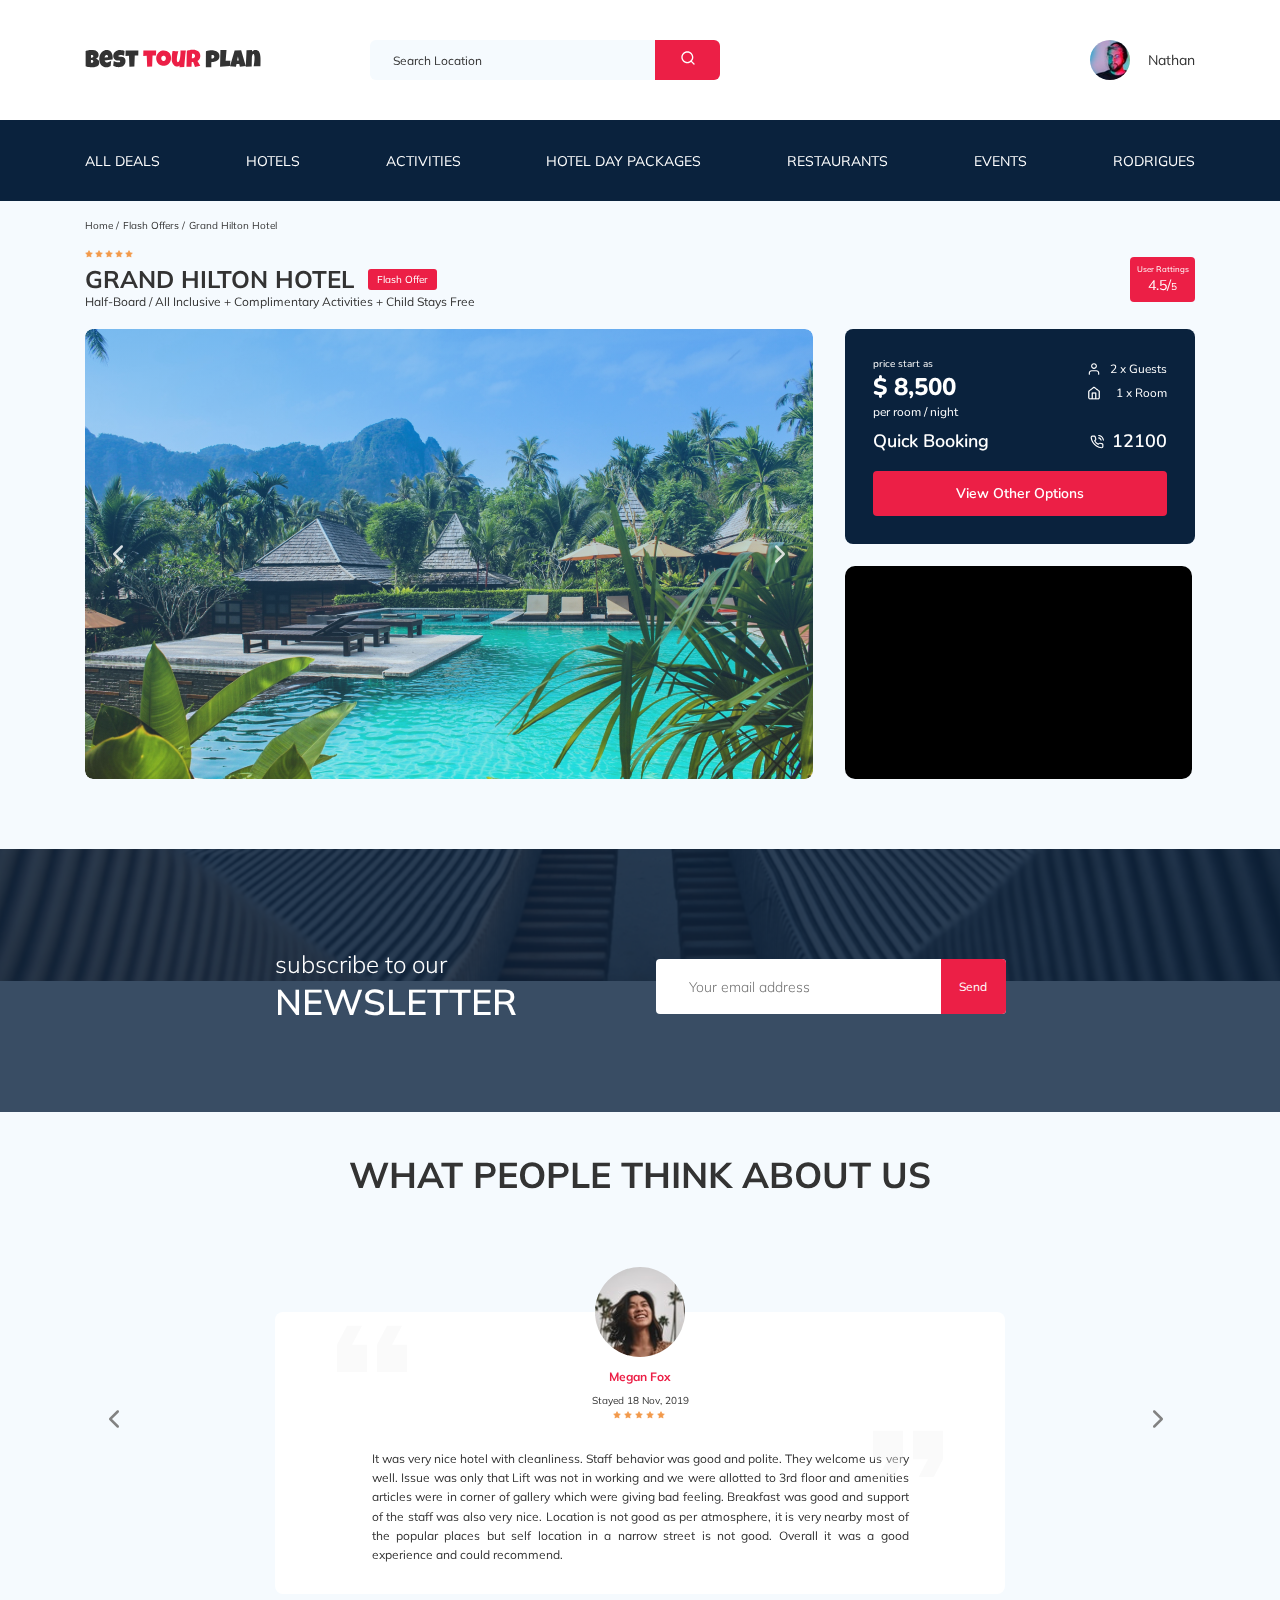
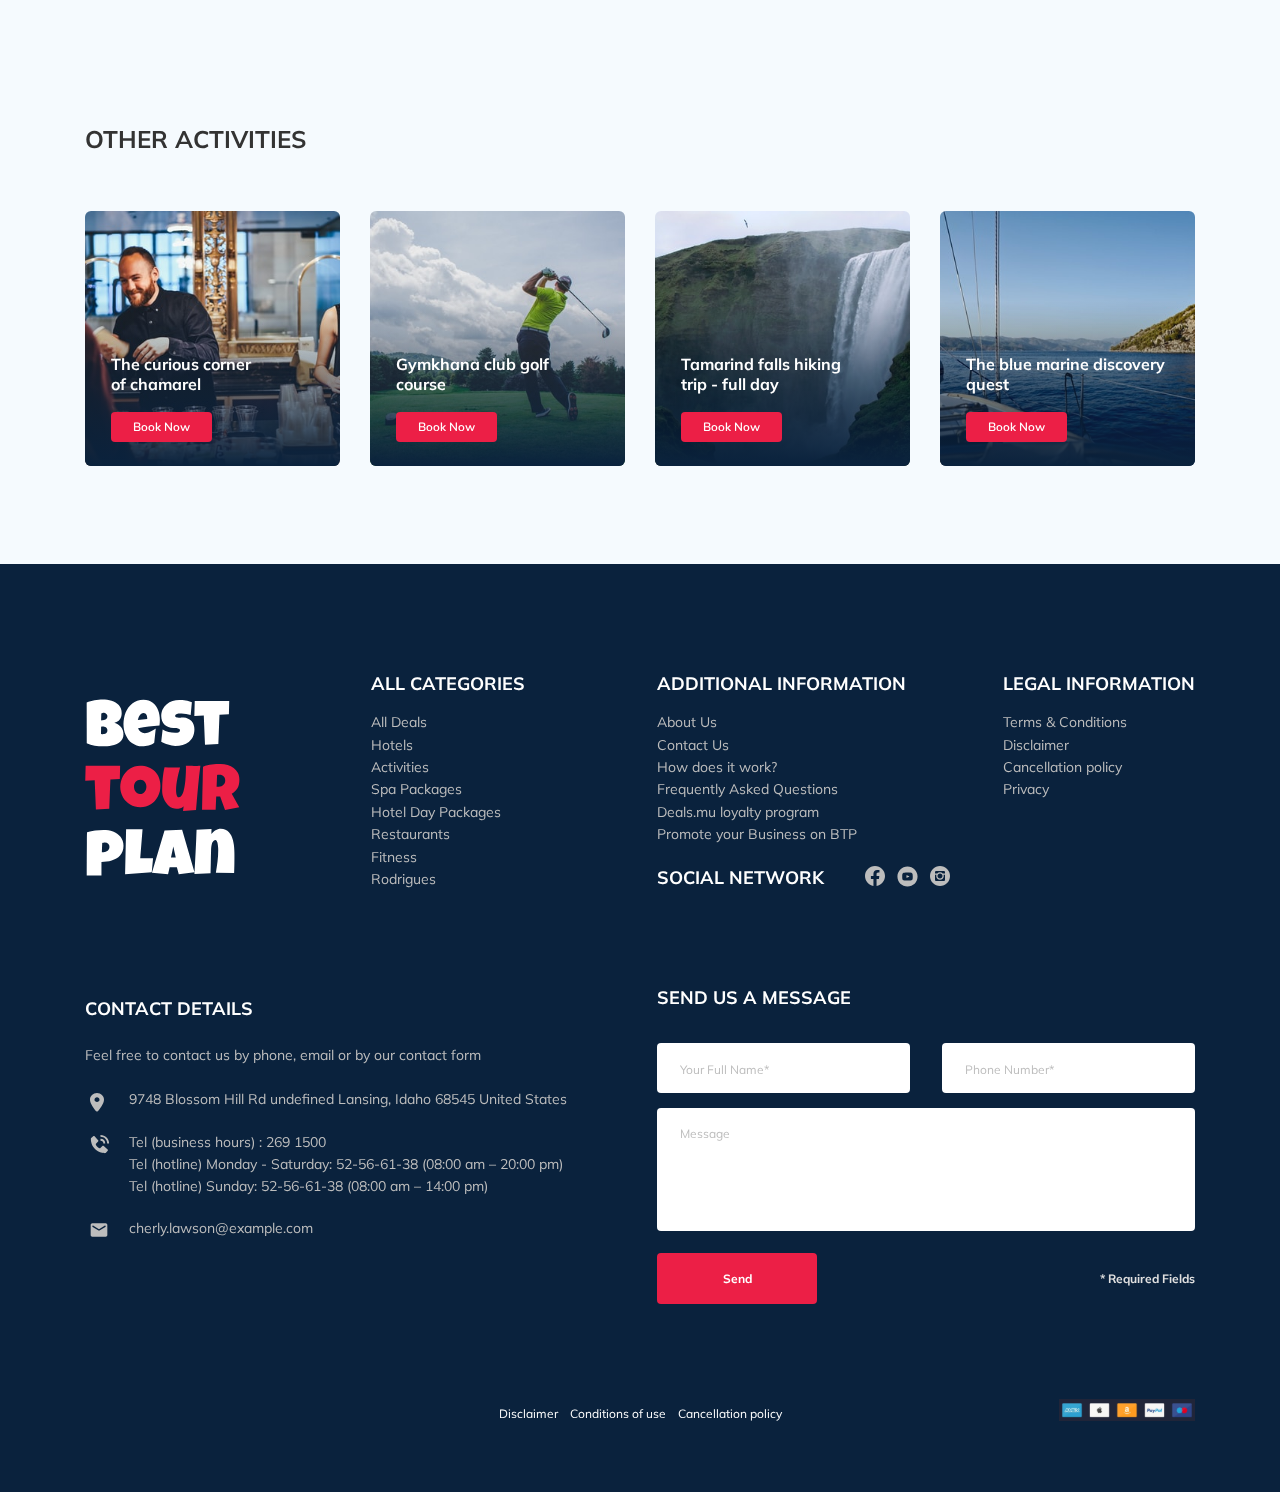
==== index.html @ f12ac6bf "create: modal window and media for modal window" ====
<!DOCTYPE html>
<html lang="en">
  <head>
    <meta charset="UTF-8" />
    <meta http-equiv="X-UA-Compatible" content="IE=edge" />
    <meta name="viewport" content="width=device-width, initial-scale=1.0" />
    <title>Best Tour Plan - Hotel Booking</title>
    <link rel="shortcut icon" href="img/favicon.ico" type="image/x-icon" />
    <link rel="icon" href="/img/favicon.ico" type="image/x-icon" />
    <link
      rel="stylesheet"
      href="https://fonts.googleapis.com/css2?family=Mulish:wght@400;700&family=Nunito:wght@400;600;800&display=swap"
      rel="stylesheet"
    />
    <link rel="stylesheet" href="css/swiper-bundle.min.css" />
    <link rel="stylesheet" href="css/style.css" />
  </head>
  <body>
    <header class="navbar navbar--mobile_fixed">
      <div class="container">
        <div class="navbar-top">
          <a href="/" class="logo">
            <img
              src="img/horizontal-logo.svg"
              alt="Logo: Best Tour Plan"
              class="logo__image"
            />
          </a>

          <form
            action="#"
            class="search navbar__search navbar__search--mobile_hidden"
          >
            <input
              type="text"
              class="search__input"
              placeholder="Search Location"
            />
            <button class="search__button">
              <img src="img/search.svg" alt="Icon: search" />
            </button>
          </form>

          <a href="#" class="user navbar__user navbar__user--mobile_hidden">
            <img
              src="img/user-avatar.jpeg"
              alt="Avatar: Nathan"
              class="user__avatar"
            />
            <span class="user__name user__name--light">Nathan</span>
          </a>
          <!-- /.user -->
          <button class="menu-button navbar-top__menu-button">
            <span class="menu-button__line"></span>
            <span class="menu-button__line"></span>
            <span class="menu-button__line"></span>
          </button>
        </div>
        <!-- /.navbar-top -->
      </div>
      <!-- /.container -->
      <div class="navbar-bottom">
        <div class="container">
          <ul class="navbar-menu">
            <li class="navbar-menu__item navbar-menu__item--mobile_visible">
              <a
                href="#"
                class="user navbar__user navbar__user--mobile_visible"
              >
                <img
                  src="img/user-avatar.jpeg"
                  alt="Avatar: Nathan"
                  class="user__avatar"
                />
                <span class="user__name user__name--light">Nathan</span>
              </a>
              <!-- /.user -->
            </li>
            <li class="navbar-menu__item navbar-menu__item--mobile_visible">
              <form
                action="#"
                class="search navbar__search navbar__search--mobile_visible"
              >
                <input
                  type="text"
                  class="search__input"
                  placeholder="Search Location"
                />
                <button class="search__button">
                  <img src="img/search.svg" alt="Icon: search" />
                </button>
              </form>
            </li>
            <li class="navbar-menu__item">
              <a href="#" class="navbar-menu__link">All Deals</a>
            </li>
            <li class="navbar-menu__item">
              <a href="#" class="navbar-menu__link">Hotels</a>
            </li>
            <li class="navbar-menu__item">
              <a href="#" class="navbar-menu__link">Activities</a>
            </li>
            <li class="navbar-menu__item">
              <a href="#" class="navbar-menu__link">Hotel Day Packages</a>
            </li>
            <li class="navbar-menu__item">
              <a href="#" class="navbar-menu__link">Restaurants</a>
            </li>
            <li class="navbar-menu__item">
              <a href="#" class="navbar-menu__link">Events</a>
            </li>
            <li class="navbar-menu__item">
              <a href="#" class="navbar-menu__link">Rodrigues</a>
            </li>
          </ul>
        </div>
        <!-- /.container -->
        <!-- /.navbar-menu -->
      </div>
      <!-- /.navbar-bottom -->
    </header>
    <nav class="breadcrumb">
      <div class="container">
        <ul class="breadcrumb-list">
          <li class="breadcrumb-list__item">
            <a href="#" class="breadcrumb-list__link">Home</a>
          </li>
          <li class="breadcrumb-list__item">
            <a href="#" class="breadcrumb-list__link">Flash Offers</a>
          </li>
          <li class="breadcrumb-list__item">Grand Hilton Hotel</li>
        </ul>
      </div>
      <!-- /.container -->
    </nav>
    <!-- /.breadcrumb -->
    <section class="hotel">
      <div class="container">
        <div class="hotel-info">
          <div class="hotel-info__text">
            <div class="hotel-wrapper">
              <div class="stars">
                <img src="img/star.svg" alt="star" />
                <img src="img/star.svg" alt="star" />
                <img src="img/star.svg" alt="star" />
                <img src="img/star.svg" alt="star" />
                <img src="img/star.svg" alt="star" />
              </div>
              <h1 class="hotel-name hotel-info__name">GRAND HILTON HOTEL</h1>
              <span class="offer hotel-info__offer">Flash Offer</span>
            </div>
            <p class="hotel-description hotel-info__description">
              Half-Board / All Inclusive + Complimentary Activities + Child
              Stays Free
            </p>
          </div>
          <!-- /.hotel-info__text -->
          <div class="rating hotel-info__rating">
            <span class="rating__text">User Rattings</span>
            <span class="rating__counter"
              >4.5/<span class="rating__counter-stars-5">5</span>
            </span>
          </div>
          <!-- /.hotel-info__right -->
        </div>

        <!-- /.hotel-info -->
        <div class="hotel-grid">
          <!-- Slider main container -->
          <div class="swiper-container hotel-slider hotel__slider">
            <!-- Additional required wrapper -->
            <div class="swiper-wrapper">
              <!-- Slides -->
              <div class="swiper-slide hotel-slider__item">
                <img
                  src="img/slide-1.jpg"
                  alt="slide"
                  class="hotel-slider__image"
                />
              </div>
              <div class="swiper-slide hotel-slider__item">
                <img
                  src="img/slide-2.jpg"
                  alt="slide"
                  class="hotel-slider__image"
                />
              </div>
              <div class="swiper-slide hotel-slider__item">
                <img
                  src="img/slide-3.jpg"
                  alt="slide"
                  class="hotel-slider__image"
                />
              </div>
              <div class="swiper-slide hotel-slider__item">
                <img
                  src="img/slide-4.jpg"
                  alt="slide"
                  class="hotel-slider__image"
                />
              </div>
              <div class="swiper-slide hotel-slider__item">
                <img
                  src="img/slide-5.jpg"
                  alt="slide"
                  class="hotel-slider__image"
                />
              </div>
              <!-- /.swiper-wrapper -->
            </div>

            <!-- If we need navigation buttons -->
            <button
              class="hotel-slider__button hotel-slider__button--prev"
            ></button>
            <button
              class="hotel-slider__button hotel-slider__button--next"
            ></button>
          </div>
          <!-- /.swiper-container -->
          <div class="hotel-right">
            <div class="booking">
              <div class="booking__all">
                <div class="booking__info">
                  <div class="booking__price">
                    <span class="booking__start">price start as</span>
                    <strong class="booking__pricetag">$ 8,500</strong>
                    <span class="booking__per-room">per room / night</span>
                  </div>
                  <!-- /.booking__price -->
                  <div class="booking__room">
                    <div class="booking__text">
                      <img
                        src="img/user.svg"
                        alt="Icon: user"
                        class="booking__icon"
                      />
                      <span class="booking__description">2 x Guests</span>
                    </div>
                    <div class="booking__text">
                      <img
                        src="img/home.png"
                        alt="Icon: home"
                        class="booking__icon"
                      />
                      <span class="booking__description">1 x Room</span>
                    </div>
                  </div>
                  <!-- /.booking__room -->
                </div>
                <!-- /.booking__info -->
                <div class="booking__call-center">
                  <span class="booking__heading">Quick Booking</span>
                  <a class="booking__number" href="tel:12100">
                    <img src="img/phone-call.svg" alt="Icon: phone" />
                    <span class="booking__num">12100</span>
                  </a>
                </div>
                <!-- /.booking__call-center -->
                <button data-toggle="modal" class="button booking__button">
                  View Other Options
                </button>
              </div>
              <!-- /.price-info -->
            </div>
            <!-- /.booking -->
            <div class="map">
              <iframe
                src="https://www.google.com/maps/embed?pb=!1m18!1m12!1m3!1d3010.7316431196796!2d28.95814531568019!3d41.009246527313564!2m3!1f0!2f0!3f0!3m2!1i1024!2i768!4f13.1!3m3!1m2!1s0x14cab98fd0a096a7%3A0xf8ff13813410896d!2sDoubleTree%20by%20Hilton%20Hotel%20Istanbul%20-%20Old%20Town!5e0!3m2!1sen!2s!4v1615475673548!5m2!1sen!2s"
              ></iframe>
            </div>
            <!-- /.map -->
          </div>
          <!-- /.hotel-right -->
        </div>
        <!-- /.hotel-grid -->
      </div>
      <!-- /.container -->
    </section>
    <section
      class="newsletter"
      data-parallax="scroll"
      data-image-src="img/newsletter-bg.jpeg"
    >
      <div class="newsletter-wrapper">
        <h2 class="newsletter-title">
          subscribe to our
          <span class="newsletter-title__strong">Newsletter</span>
        </h2>
        <form
          action="subscribe.php"
          method="POST"
          class="subscribe newsletter__subscribe"
        >
          <input
            type="text"
            class="subscribe__input"
            placeholder="Your email address"
          />
          <button class="subscribe__button">Send</button>
        </form>
      </div>
      <!-- /.newsletter-wrapper -->
    </section>
    <section class="reviews">
      <div class="container">
        <h2 class="reviews__title">What people think about us</h2>
        <div class="swiper-container reviews-slider">
          <div class="swiper-wrapper">
            <div class="swiper-slide">
              <div class="reviews-slider__item">
                <div class="reviews-slider__profile">
                  <img
                    src="img/reviews-avatar.jpeg"
                    alt="Photo: Megan Fox"
                    class="reviews-slider__avatar"
                  />
                  <h3 class="reviews-slider__username">Megan Fox</h3>
                  <span class="reviews-slider__date">Stayed 18 Nov, 2019</span>
                  <div class="reviews-slider__rating">
                    <img
                      class="reviews-slider__image"
                      src="img/star.svg"
                      alt="star"
                    />
                    <img
                      class="reviews-slider__image"
                      src="img/star.svg"
                      alt="star"
                    />
                    <img
                      class="reviews-slider__image"
                      src="img/star.svg"
                      alt="star"
                    />
                    <img
                      class="reviews-slider__image"
                      src="img/star.svg"
                      alt="star"
                    />
                    <img
                      class="reviews-slider__image"
                      src="img/star.svg"
                      alt="star"
                    />
                  </div>
                  <!-- /.reviews-slide__rating -->
                </div>
                <!-- /.reviews-slider__profile -->
                <p class="reviews-slider__text">
                  It was very nice hotel with cleanliness. Staff behavior was
                  good and polite. They welcome us very well. Issue was only
                  that Lift was not in working and we were allotted to 3rd floor
                  and amenities articles were in corner of gallery which were
                  giving bad feeling. Breakfast was good and support of the
                  staff was also very nice. Location is not good as per
                  atmosphere, it is very nearby most of the popular places but
                  self location in a narrow street is not good. Overall it was a
                  good experience and could recommend.
                </p>
              </div>
              <!-- /.reviews-slider__item -->
            </div>
            <!-- /.swiper-slide -->
            <div class="swiper-slide">
              <div class="reviews-slider__item">
                <div class="reviews-slider__profile">
                  <img
                    src="img/reviews-avatar-2.jpeg"
                    alt="Photo: Bill Hank"
                    class="reviews-slider__avatar"
                  />
                  <h3 class="reviews-slider__username">Bill Hank</h3>
                  <span class="reviews-slider__date">Stayed 10 Sep, 2020</span>
                  <div class="reviews-slider__rating">
                    <img src="img/star.svg" alt="star" />
                    <img src="img/star.svg" alt="star" />
                    <img src="img/star.svg" alt="star" />
                    <img src="img/star.svg" alt="star" />
                    <img src="img/star.svg" alt="star" />
                  </div>
                  <!-- /.reviews-slide__rating -->
                </div>
                <!-- /.reviews-slider__profile -->
                <p class="reviews-slider__text">
                  It was very nice hotel with cleanliness. Staff behavior was
                  good and polite. They welcome us very well. Issue was only
                  that Lift was not in working and we were allotted to 3rd floor
                  and amenities articles were in corner of gallery which were
                  giving bad feeling. Breakfast was good and support of the
                  staff was also very nice. Location is not good as per
                  atmosphere, it is very nearby most of the popular places but
                  self location in a narrow street is not good. Overall it was a
                  good experience and could recommend.
                </p>
              </div>
              <!-- /.reviews-slider__item -->
            </div>
            <!-- /.swiper-slide -->
          </div>
          <!-- /.swiper-wrapper -->
          <button
            class="reviews-slider__button reviews-slider__button--prev"
          ></button>
          <button
            class="reviews-slider__button reviews-slider__button--next"
          ></button>
        </div>
        <!-- /.reviews-slider -->
      </div>
      <!-- /.container -->
    </section>
    <section class="activities">
      <div class="container">
        <h2 class="activities__title">Other Activities</h2>
        <div class="activities-wrapper">
          <div class="card activities__card">
            <img
              src="img/activity-1.jpg"
              alt="The curious corner of chamarel"
              class="card__image"
            />
            <h3 class="card__title">
              The curious corner <br />
              of chamarel
            </h3>
            <button class="card__button">Book Now</button>
          </div>
          <!-- /.card -->
          <div class="card activities__card">
            <img
              src="img/activity-2.jpg"
              alt="Gymkhana club golf course"
              class="card__image"
            />
            <h3 class="card__title">
              Gymkhana club golf <br />
              course
            </h3>
            <button class="card__button">Book Now</button>
          </div>
          <!-- /.card -->
          <div class="card activities__card">
            <img
              src="img/activity-3.jpg"
              alt="Tamarind falls hiking trip - full day"
              class="card__image"
            />
            <h3 class="card__title">
              Tamarind falls hiking <br />
              trip - full day
            </h3>
            <button class="card__button">Book Now</button>
          </div>
          <!-- /.card -->
          <div class="card activities__card">
            <img
              src="img/activity-4.jpg"
              alt="The blue marine discovery quest"
              class="card__image"
            />
            <h3 class="card__title">
              The blue marine discovery <br />
              quest
            </h3>
            <button class="card__button">Book Now</button>
          </div>
          <!-- /.card -->
        </div>
        <!-- /.activities-wrapper -->
      </div>
      <!-- /.container -->
    </section>
    <!-- /.activities -->
    <footer class="footer">
      <div class="container">
        <div class="footer-wrapper">
          <a href="/" class="logo footer__logo">
            <img
              src="img/vertical-logo.svg"
              alt="Logo"
              class="logo footer__logo"
            />
          </a>

          <div class="footer__list footer__categories">
            <h3 class="footer__title">ALL CATEGORIES</h3>
            <ul class="footer__ul">
              <li class="footer__item">
                <a href="#" class="footer__link">All Deals</a>
              </li>
              <li class="footer__item">
                <a href="#" class="footer__link">Hotels</a>
              </li>
              <li class="footer__item">
                <a href="#" class="footer__link">Activities</a>
              </li>
              <li class="footer__item">
                <a href="#" class="footer__link">Spa Packages</a>
              </li>
              <li class="footer__item">
                <a href="#" class="footer__link">Hotel Day Packages</a>
              </li>
              <li class="footer__item">
                <a href="#" class="footer__link">Restaurants</a>
              </li>
              <li class="footer__item">
                <a href="#" class="footer__link">Fitness</a>
              </li>
              <li class="footer__item">
                <a href="#" class="footer__link">Rodrigues</a>
              </li>
            </ul>
          </div>
          <div class="footer__list footer__additional">
            <h3 class="footer__title">ADDITIONAL INFORMATION</h3>
            <ul class="footer__ul">
              <li class="footer__item">
                <a href="#" class="footer__link">About Us</a>
              </li>
              <li class="footer__item">
                <a href="#" class="footer__link">Contact Us</a>
              </li>
              <li class="footer__item">
                <a href="#" class="footer__link">How does it work?</a>
              </li>
              <li class="footer__item">
                <a href="#" class="footer__link">Frequently Asked Questions</a>
              </li>
              <li class="footer__item">
                <a href="#" class="footer__link">Deals.mu loyalty program</a>
              </li>
              <li class="footer__item">
                <a href="#" class="footer__link"
                  >Promote your Business on BTP</a
                >
              </li>
            </ul>
          </div>
          <div class="footer__social">
            <h3 class="footer__title footer__title--inline">Social Network</h3>
            <div class="footer__social-links">
              <a href="#"
                ><img
                  src="img/facebook.svg"
                  alt="facebook"
                  rel="nofollow noopener"
                  target="_blank"
              /></a>
              <a href="#"
                ><img
                  src="img/youtube.svg"
                  alt="youtube"
                  rel="nofollow noopener"
                  target="_blank"
              /></a>
              <a href="#"
                ><img
                  src="img/instagram.svg"
                  alt="instagram"
                  rel="nofollow noopener"
                  target="_blank"
              /></a>
            </div>
          </div>
          <div class="footer__list footer__legal">
            <h3 class="footer__title">LEGAL INFORMATION</h3>
            <ul class="footer__ul">
              <li class="footer__item">
                <a href="#" class="footer__link">Terms & Conditions</a>
              </li>
              <li class="footer__item">
                <a href="#" class="footer__link">Disclaimer</a>
              </li>
              <li class="footer__item">
                <a href="#" class="footer__link">Cancellation policy</a>
              </li>
              <li class="footer__item">
                <a href="#" class="footer__link">Privacy</a>
              </li>
            </ul>
          </div>
          <div class="footer__details footer__details--mt-11">
            <h3 class="footer__title footer__title--mb-24">Contact Details</h3>
            <div class="footer__text">
              Feel free to contact us by phone, email or by our contact form
            </div>
            <ul class="footer__ul">
              <li class="footer__item footer__item--mb-19">
                <div class="footer__icon-wrapper">
                  <img
                    src="img/map-marker.svg"
                    alt="map-marker"
                    class="footer__icon"
                  />
                </div>

                9748 Blossom Hill Rd undefined Lansing, Idaho 68545 United
                States
              </li>
              <li class="footer__item footer__item--mb-19">
                <div class="footer__icon-wrapper">
                  <img
                    src="img/contact-phone-call.svg"
                    alt="phone-call"
                    class="footer__icon"
                  />
                </div>
                Tel (business hours) : 269 1500<br />Tel (hotline) Monday -
                Saturday: 52&#8209;56-61-38 (08:00 am – 20:00 pm)<br />
                Tel (hotline) Sunday: 52-56-61-38 (08:00 am – 14:00 pm)
              </li>
              <li class="footer__item footer__item--mb-19">
                <div class="footer__icon-wrapper">
                  <img src="img/email.svg" alt="email" class="footer__icon" />
                </div>
                cherly.lawson@example.com
              </li>
            </ul>
          </div>
          <div class="footer__contact-form">
            <h3 class="footer__title footer__title--mb-34">
              Send us a message
            </h3>
            <form action="send.php" method="POST" class="footer__form">
              <input
                type="text"
                class="footer__input"
                placeholder="Your Full Name*"
                name="name"
              />
              <input
                type="text"
                class="footer__input"
                placeholder="Phone Number*"
                name="phone"
              />
              <textarea
                class="footer__message"
                cols="30"
                rows="10"
                placeholder="Message"
                name="message"
              ></textarea>
              <button class="button footer__button">Send</button>
              <span class="footer__requires">* Required Fields</span>
            </form>
          </div>
          <div class="footer__bottom-links">
            <a href="#" class="footer__bottom-link">Disclaimer</a>
            <a href="#" class="footer__bottom-link">Conditions of use</a>
            <a href="#" class="footer__bottom-link">Cancellation policy</a>
          </div>
          <img
            src="img/payment.svg"
            alt="pay"
            class="footer__bottom-pay footer__bottom-pay--mt-7"
          />
        </div>
      </div>
    </footer>
    <div class="modal">
      <div class="modal__overlay"></div>
      <!-- /.modal__overlay -->
      <div class="modal__dialog">
        <a href="#" class="modal__close">
          <img src="img/close.svg" alt="icon: close" />
        </a>
        <h3 class="modal__title modal__title--mb-34">booking</h3>
        <form action="#" class="modal__form">
          <input
            type="text"
            class="modal__input"
            placeholder="Your Full Name*"
            name="name"
          />
          <input
            type="text"
            class="modal__input"
            placeholder="Phone Number*"
            name="phone"
          />
          <input
            type="text"
            class="modal__input"
            placeholder="Email*"
            name="name"
          />
          <textarea
            class="modal__message"
            cols="30"
            rows="10"
            placeholder="Message"
            name="message"
          ></textarea>
          <button class="button modal__button">Send</button>
          <span class="modal__info">* Required Fields</span>
        </form>
      </div>
      <!-- /.modal__dialog -->
    </div>
    <!-- /.modal -->
    <script src="js/jquery-3.6.0.min.js"></script>
    <script src="js/swiper-bundle.min.js"></script>
    <script src="js/main.js"></script>
    <script src="https://code.jquery.com/jquery-2.2.4.min.js"></script>
    <script src="js/parallax.min.js"></script>
  </body>
</html>
---- css/style.css ----
* {
  -webkit-box-sizing: border-box;
          box-sizing: border-box;
}

* button {
  cursor: pointer;
}

body {
  font-family: 'Mulish', serif;
  background-color: #F5FAFE;
  color: #333333;
}

.container {
  max-width: 1110px;
  margin: auto;
}

img {
  max-width: 100%;
}

iframe {
  width: 100%;
  height: 100%;
  border: 0;
}

button {
  cursor: pointer;
  border: none;
}

/*! normalize.css v8.0.1 | MIT License | github.com/necolas/normalize.css */
/* Document
   ========================================================================== */
/**
 * 1. Correct the line height in all browsers.
 * 2. Prevent adjustments of font size after orientation changes in iOS.
 */
html {
  line-height: 1.15;
  /* 1 */
  -webkit-text-size-adjust: 100%;
  /* 2 */
}

/* Sections
   ========================================================================== */
/**
 * Remove the margin in all browsers.
 */
body {
  margin: 0;
}

/**
 * Render the `main` element consistently in IE.
 */
main {
  display: block;
}

/**
 * Correct the font size and margin on `h1` elements within `section` and
 * `article` contexts in Chrome, Firefox, and Safari.
 */
h1 {
  font-size: 2em;
  margin: 0.67em 0;
}

/* Grouping content
   ========================================================================== */
/**
 * 1. Add the correct box sizing in Firefox.
 * 2. Show the overflow in Edge and IE.
 */
hr {
  -webkit-box-sizing: content-box;
          box-sizing: content-box;
  /* 1 */
  height: 0;
  /* 1 */
  overflow: visible;
  /* 2 */
}

/**
 * 1. Correct the inheritance and scaling of font size in all browsers.
 * 2. Correct the odd `em` font sizing in all browsers.
 */
pre {
  font-family: monospace, monospace;
  /* 1 */
  font-size: 1em;
  /* 2 */
}

/* Text-level semantics
   ========================================================================== */
/**
 * Remove the gray background on active links in IE 10.
 */
a {
  background-color: transparent;
}

/**
 * 1. Remove the bottom border in Chrome 57-
 * 2. Add the correct text decoration in Chrome, Edge, IE, Opera, and Safari.
 */
abbr[title] {
  border-bottom: none;
  /* 1 */
  text-decoration: underline;
  /* 2 */
  -webkit-text-decoration: underline dotted;
          text-decoration: underline dotted;
  /* 2 */
}

/**
 * Add the correct font weight in Chrome, Edge, and Safari.
 */
b,
strong {
  font-weight: bolder;
}

/**
 * 1. Correct the inheritance and scaling of font size in all browsers.
 * 2. Correct the odd `em` font sizing in all browsers.
 */
code,
kbd,
samp {
  font-family: monospace, monospace;
  /* 1 */
  font-size: 1em;
  /* 2 */
}

/**
 * Add the correct font size in all browsers.
 */
small {
  font-size: 80%;
}

/**
 * Prevent `sub` and `sup` elements from affecting the line height in
 * all browsers.
 */
sub,
sup {
  font-size: 75%;
  line-height: 0;
  position: relative;
  vertical-align: baseline;
}

sub {
  bottom: -0.25em;
}

sup {
  top: -0.5em;
}

/* Embedded content
   ========================================================================== */
/**
 * Remove the border on images inside links in IE 10.
 */
img {
  border-style: none;
}

/* Forms
   ========================================================================== */
/**
 * 1. Change the font styles in all browsers.
 * 2. Remove the margin in Firefox and Safari.
 */
button,
input,
optgroup,
select,
textarea {
  font-family: inherit;
  /* 1 */
  font-size: 100%;
  /* 1 */
  line-height: 1.15;
  /* 1 */
  margin: 0;
  /* 2 */
}

/**
 * Show the overflow in IE.
 * 1. Show the overflow in Edge.
 */
button,
input {
  /* 1 */
  overflow: visible;
}

/**
 * Remove the inheritance of text transform in Edge, Firefox, and IE.
 * 1. Remove the inheritance of text transform in Firefox.
 */
button,
select {
  /* 1 */
  text-transform: none;
}

/**
 * Correct the inability to style clickable types in iOS and Safari.
 */
button,
[type="button"],
[type="reset"],
[type="submit"] {
  -webkit-appearance: button;
}

/**
 * Remove the inner border and padding in Firefox.
 */
button::-moz-focus-inner,
[type="button"]::-moz-focus-inner,
[type="reset"]::-moz-focus-inner,
[type="submit"]::-moz-focus-inner {
  border-style: none;
  padding: 0;
}

/**
 * Restore the focus styles unset by the previous rule.
 */
button:-moz-focusring,
[type="button"]:-moz-focusring,
[type="reset"]:-moz-focusring,
[type="submit"]:-moz-focusring {
  outline: 1px dotted ButtonText;
}

/**
 * Correct the padding in Firefox.
 */
fieldset {
  padding: 0.35em 0.75em 0.625em;
}

/**
 * 1. Correct the text wrapping in Edge and IE.
 * 2. Correct the color inheritance from `fieldset` elements in IE.
 * 3. Remove the padding so developers are not caught out when they zero out
 *    `fieldset` elements in all browsers.
 */
legend {
  -webkit-box-sizing: border-box;
          box-sizing: border-box;
  /* 1 */
  color: inherit;
  /* 2 */
  display: table;
  /* 1 */
  max-width: 100%;
  /* 1 */
  padding: 0;
  /* 3 */
  white-space: normal;
  /* 1 */
}

/**
 * Add the correct vertical alignment in Chrome, Firefox, and Opera.
 */
progress {
  vertical-align: baseline;
}

/**
 * Remove the default vertical scrollbar in IE 10+.
 */
textarea {
  overflow: auto;
}

/**
 * 1. Add the correct box sizing in IE 10.
 * 2. Remove the padding in IE 10.
 */
[type="checkbox"],
[type="radio"] {
  -webkit-box-sizing: border-box;
          box-sizing: border-box;
  /* 1 */
  padding: 0;
  /* 2 */
}

/**
 * Correct the cursor style of increment and decrement buttons in Chrome.
 */
[type="number"]::-webkit-inner-spin-button,
[type="number"]::-webkit-outer-spin-button {
  height: auto;
}

/**
 * 1. Correct the odd appearance in Chrome and Safari.
 * 2. Correct the outline style in Safari.
 */
[type="search"] {
  -webkit-appearance: textfield;
  /* 1 */
  outline-offset: -2px;
  /* 2 */
}

/**
 * Remove the inner padding in Chrome and Safari on macOS.
 */
[type="search"]::-webkit-search-decoration {
  -webkit-appearance: none;
}

/**
 * 1. Correct the inability to style clickable types in iOS and Safari.
 * 2. Change font properties to `inherit` in Safari.
 */
::-webkit-file-upload-button {
  -webkit-appearance: button;
  /* 1 */
  font: inherit;
  /* 2 */
}

/* Interactive
   ========================================================================== */
/*
 * Add the correct display in Edge, IE 10+, and Firefox.
 */
details {
  display: block;
}

/*
 * Add the correct display in all browsers.
 */
summary {
  display: list-item;
}

/* Misc
   ========================================================================== */
/**
 * Add the correct display in IE 10+.
 */
template {
  display: none;
}

/**
 * Add the correct display in IE 10.
 */
[hidden] {
  display: none;
}

.breadcrumb-list {
  display: -webkit-box;
  display: -webkit-flex;
  display: -ms-flexbox;
  display: flex;
  -webkit-box-align: center;
  -webkit-align-items: center;
      -ms-flex-align: center;
          align-items: center;
  padding: 18px 0;
  margin: 0;
  list-style: none;
}

.breadcrumb-list__item {
  font-size: 10px;
  line-height: 13px;
}

.breadcrumb-list__item:not(:last-child)::after {
  content: '/';
  margin-right: 4px;
}

.breadcrumb-list__link {
  text-decoration: none;
  color: inherit;
}

.navbar {
  background-color: #ffffff;
}

.navbar-top {
  display: -webkit-box;
  display: -webkit-flex;
  display: -ms-flexbox;
  display: flex;
  -webkit-box-align: center;
  -webkit-align-items: center;
      -ms-flex-align: center;
          align-items: center;
  -webkit-box-pack: justify;
  -webkit-justify-content: space-between;
      -ms-flex-pack: justify;
          justify-content: space-between;
  padding-top: 40px;
  padding-bottom: 40px;
}

.navbar-top__menu-button {
  display: none;
}

.navbar__search {
  margin-right: auto;
  margin-left: 108px;
}

.navbar-bottom {
  background-color: #0A223D;
}

.navbar-menu {
  list-style-type: none;
  margin: 0;
  padding: 31px 0;
  display: -webkit-box;
  display: -webkit-flex;
  display: -ms-flexbox;
  display: flex;
  -webkit-box-align: center;
  -webkit-align-items: center;
      -ms-flex-align: center;
          align-items: center;
  -webkit-box-pack: justify;
  -webkit-justify-content: space-between;
      -ms-flex-pack: justify;
          justify-content: space-between;
  color: #FFF;
}

.navbar-menu__link {
  color: inherit;
  text-decoration: none;
  text-transform: uppercase;
  font-size: 14px;
  line-height: 18px;
}

.navbar-menu__item--mobile_visible {
  display: none;
}

.logo {
  width: 177px;
}

.search {
  display: -webkit-box;
  display: -webkit-flex;
  display: -ms-flexbox;
  display: flex;
  position: relative;
  overflow: hidden;
  -webkit-border-radius: 6px;
          border-radius: 6px;
  height: 40px;
}

.search__input {
  width: 350px;
  height: 100%;
  padding-left: 23px;
  padding-right: 75px;
  background-color: #F5FAFE;
  border: none;
  font-size: 12px;
  line-height: 15px;
}

.search__input::-webkit-input-placeholder {
  color: #333333;
}

.search__input::-moz-placeholder {
  color: #333333;
}

.search__input:-ms-input-placeholder {
  color: #333333;
}

.search__input::-ms-input-placeholder {
  color: #333333;
}

.search__input::placeholder {
  color: #333333;
}

.search__button {
  position: absolute;
  top: 0;
  right: 0;
  width: 65px;
  height: 100%;
  border: none;
  background-color: #EC1F46;
}

.user {
  display: -webkit-box;
  display: -webkit-flex;
  display: -ms-flexbox;
  display: flex;
  -webkit-box-align: center;
  -webkit-align-items: center;
      -ms-flex-align: center;
          align-items: center;
  text-decoration: none;
}

.user__avatar {
  width: 40px;
  height: 40px;
  -webkit-border-radius: 50%;
          border-radius: 50%;
  -o-object-fit: cover;
     object-fit: cover;
}

.user__name {
  margin-left: 18px;
  font-size: 14px;
  line-height: 18px;
  color: #333333;
}

.hotel {
  padding-bottom: 70px;
}

.hotel-info {
  display: -webkit-box;
  display: -webkit-flex;
  display: -ms-flexbox;
  display: flex;
  -webkit-box-align: center;
  -webkit-align-items: center;
      -ms-flex-align: center;
          align-items: center;
  -webkit-box-pack: justify;
  -webkit-justify-content: space-between;
      -ms-flex-pack: justify;
          justify-content: space-between;
  padding-bottom: 20px;
}

.hotel-info__offer {
  margin-left: 14px;
  margin-top: 4px;
}

.hotel-info__name {
  margin-top: 4px;
  margin-bottom: 0;
}

.hotel-info__description {
  margin: 0;
}

.hotel-name {
  font-size: 24px;
  line-height: 30px;
}

.hotel-wrapper {
  display: -webkit-box;
  display: -webkit-flex;
  display: -ms-flexbox;
  display: flex;
  -webkit-flex-wrap: wrap;
      -ms-flex-wrap: wrap;
          flex-wrap: wrap;
  -webkit-box-align: center;
  -webkit-align-items: center;
      -ms-flex-align: center;
          align-items: center;
}

.hotel-description {
  font-size: 12px;
  line-height: 15px;
}

.hotel-grid {
  display: -webkit-box;
  display: -webkit-flex;
  display: -ms-flexbox;
  display: flex;
  -webkit-box-pack: justify;
  -webkit-justify-content: space-between;
      -ms-flex-pack: justify;
          justify-content: space-between;
}

.hotel-right {
  display: -webkit-box;
  display: -webkit-flex;
  display: -ms-flexbox;
  display: flex;
  -webkit-box-orient: vertical;
  -webkit-box-direction: normal;
  -webkit-flex-direction: column;
      -ms-flex-direction: column;
          flex-direction: column;
  -webkit-box-pack: justify;
  -webkit-justify-content: space-between;
      -ms-flex-pack: justify;
          justify-content: space-between;
}

.hotel-slider {
  width: 728px;
  height: 450px;
  margin-left: 0;
  -webkit-border-radius: 8px;
          border-radius: 8px;
}

.hotel-slider__image {
  width: 100%;
  height: 100%;
  -o-object-fit: cover;
     object-fit: cover;
}

.hotel-slider__item {
  width: 100%;
  height: 100%;
  position: relative;
  -webkit-border-radius: 8px;
          border-radius: 8px;
  overflow: hidden;
}

.hotel-slider__item:after {
  content: '';
  position: absolute;
  width: 100%;
  height: 100%;
  top: 0;
  bottom: 0;
  left: 0;
  right: 0;
  background: -webkit-gradient(linear, left top, left bottom, from(rgba(0, 122, 223, 0.48)), to(rgba(255, 255, 255, 0.128)));
  background: -webkit-linear-gradient(top, rgba(0, 122, 223, 0.48) 0%, rgba(255, 255, 255, 0.128) 100%);
  background: -o-linear-gradient(top, rgba(0, 122, 223, 0.48) 0%, rgba(255, 255, 255, 0.128) 100%);
  background: linear-gradient(180deg, rgba(0, 122, 223, 0.48) 0%, rgba(255, 255, 255, 0.128) 100%);
  z-index: 10;
}

.hotel-slider__button {
  position: absolute;
  top: 50%;
  -webkit-transform: translateY(-50%);
      -ms-transform: translateY(-50%);
          transform: translateY(-50%);
  z-index: 99;
  width: 30px;
  height: 30px;
  border: none;
  cursor: pointer;
  background-repeat: no-repeat;
  background-position: center;
  -webkit-background-size: 10px 10px;
          background-size: 10px;
  background-color: transparent;
}

.hotel-slider__button--next {
  right: 18px;
  background-image: url(../img/arrow-next.svg);
}

.hotel-slider__button--prev {
  left: 18px;
  background-image: url(../img/arrow-prev.svg);
}

.hotel-slider__image {
  width: 100%;
  height: 100%;
  -o-object-fit: cover;
     object-fit: cover;
}

.stars {
  -webkit-flex-basis: 100%;
      -ms-flex-preferred-size: 100%;
          flex-basis: 100%;
  font-size: 8px;
}

.offer {
  font-size: 10px;
  line-height: 13px;
  padding: 4px 9px;
  background-color: #EC1F46;
  -webkit-border-radius: 3px;
          border-radius: 3px;
  color: #FFF;
}

.rating {
  max-width: 65px;
  min-height: 45px;
  text-align: center;
  color: #FFF;
  background-color: #EC1F46;
  -webkit-border-radius: 4px;
          border-radius: 4px;
}

.rating__text {
  font-size: 8px;
  line-height: 10px;
}

.rating__counter {
  font-size: 14px;
  line-height: 18px;
}

.rating__counter-stars-5 {
  font-size: 10px;
  line-height: 13px;
}

.booking {
  font-family: 'Nunito', serif;
  background-color: #0A223D;
  color: #FFF;
  -webkit-border-radius: 8px;
          border-radius: 8px;
  width: 350px;
  min-height: 210px;
  padding: 28px;
}

.booking__info {
  display: -webkit-box;
  display: -webkit-flex;
  display: -ms-flexbox;
  display: flex;
  -webkit-box-pack: justify;
  -webkit-justify-content: space-between;
      -ms-flex-pack: justify;
          justify-content: space-between;
  margin-bottom: 9px;
}

.booking__price {
  display: -webkit-box;
  display: -webkit-flex;
  display: -ms-flexbox;
  display: flex;
  -webkit-box-orient: vertical;
  -webkit-box-direction: normal;
  -webkit-flex-direction: column;
      -ms-flex-direction: column;
          flex-direction: column;
}

.booking__start {
  font-weight: normal;
  font-size: 10px;
  line-height: 14px;
}

.booking__pricetag {
  font-style: normal;
  font-weight: 800;
  font-size: 24px;
  line-height: 33px;
}

.booking__per-room {
  font-style: normal;
  font-weight: normal;
  font-size: 12px;
  line-height: 16px;
}

.booking__room {
  margin-top: 4px;
}

.booking__text {
  display: -webkit-box;
  display: -webkit-flex;
  display: -ms-flexbox;
  display: flex;
  -webkit-box-align: center;
  -webkit-align-items: center;
      -ms-flex-align: center;
          align-items: center;
  -webkit-box-pack: justify;
  -webkit-justify-content: space-between;
      -ms-flex-pack: justify;
          justify-content: space-between;
  margin-bottom: 8px;
  font-style: normal;
  font-weight: normal;
  font-size: 12px;
  line-height: 16px;
}

.booking__description {
  margin-left: 9px;
}

.booking__call-center {
  display: -webkit-box;
  display: -webkit-flex;
  display: -ms-flexbox;
  display: flex;
  -webkit-box-align: center;
  -webkit-align-items: center;
      -ms-flex-align: center;
          align-items: center;
  -webkit-box-pack: justify;
  -webkit-justify-content: space-between;
      -ms-flex-pack: justify;
          justify-content: space-between;
  margin-bottom: 17px;
}

.booking__heading {
  font-style: normal;
  font-weight: 600;
  font-size: 18px;
  line-height: 25px;
}

.booking__number {
  display: -webkit-box;
  display: -webkit-flex;
  display: -ms-flexbox;
  display: flex;
  -webkit-box-align: center;
  -webkit-align-items: center;
      -ms-flex-align: center;
          align-items: center;
  -webkit-box-pack: justify;
  -webkit-justify-content: space-between;
      -ms-flex-pack: justify;
          justify-content: space-between;
  color: inherit;
  text-decoration: none;
  font-weight: 600;
  font-size: 18px;
  line-height: 25px;
}

.booking__num {
  margin-left: 8px;
}

.booking__button {
  width: 100%;
  min-height: 45px;
  font-weight: 600;
  font-size: 14px;
  line-height: 19px;
  -webkit-border-radius: 4px;
          border-radius: 4px;
  background-color: #EC1F46;
  border: none;
  color: #FFF;
  cursor: pointer;
}

.map {
  width: 347px;
  height: 213px;
  background-color: #000;
  -webkit-border-radius: 10px;
          border-radius: 10px;
  overflow: hidden;
}

.newsletter {
  position: relative;
  padding: 80px 0 68px;
  background-image: url(img/newsletter-bg.jpeg);
  background-repeat: no-repeat;
  background-position: center;
  -webkit-background-size: cover;
          background-size: cover;
}

.newsletter::before {
  content: "";
  position: absolute;
  top: 0;
  bottom: 0;
  left: 0;
  right: 0;
  width: 100%;
  height: 100%;
  background: rgba(10, 34, 61, 0.8);
}

.newsletter-wrapper {
  position: relative;
  display: -webkit-box;
  display: -webkit-flex;
  display: -ms-flexbox;
  display: flex;
  -webkit-box-align: center;
  -webkit-align-items: center;
      -ms-flex-align: center;
          align-items: center;
  -webkit-box-pack: justify;
  -webkit-justify-content: space-between;
      -ms-flex-pack: justify;
          justify-content: space-between;
  max-width: 731px;
  margin: auto;
}

.newsletter-title {
  color: #FFF;
  font-weight: 300;
  font-size: 24px;
  line-height: 30px;
}

.newsletter-title__strong {
  display: block;
  font-weight: 600;
  font-size: 36px;
  line-height: 45px;
  text-transform: uppercase;
}

.subscribe {
  position: relative;
  width: 350px;
  height: 55px;
  -webkit-border-radius: 4px;
          border-radius: 4px;
  overflow: hidden;
}

.subscribe__input {
  position: absolute;
  width: 100%;
  height: 100%;
  padding-left: 33px;
  padding-right: 75px;
  font-weight: 300;
  font-size: 14px;
  line-height: 18px;
  border: none;
}

.subscribe__button {
  min-width: 65px;
  position: absolute;
  top: 0;
  right: 0;
  height: 100%;
  background-color: #EC1F46;
  color: #FFF;
  border: none;
  font-weight: normal;
  font-size: 12px;
  line-height: 15px;
}

.reviews {
  padding: 40px 0 70px 0;
}

.reviews__title {
  font-style: normal;
  font-weight: bold;
  font-size: 36px;
  line-height: 45px;
  text-align: center;
  text-transform: uppercase;
  margin-top: 0;
  margin-bottom: 70px;
}

.reviews-slider__item {
  position: relative;
  display: -webkit-box;
  display: -webkit-flex;
  display: -ms-flexbox;
  display: flex;
  -webkit-box-orient: vertical;
  -webkit-box-direction: normal;
  -webkit-flex-direction: column;
      -ms-flex-direction: column;
          flex-direction: column;
  -webkit-box-align: center;
  -webkit-align-items: center;
      -ms-flex-align: center;
          align-items: center;
  max-width: 730px;
  margin: 45px auto 0;
  background-color: #fff;
  -webkit-border-radius: 8px;
          border-radius: 8px;
  padding: 0 62px 30px;
}

.reviews-slider__item:before {
  content: '';
  position: absolute;
  left: 62px;
  top: 13px;
  width: 70px;
  height: 47px;
  background-image: url(../img/quote-left.svg);
  background-repeat: no-repeat;
}

.reviews-slider__item:after {
  content: '';
  position: absolute;
  right: 62px;
  top: 118px;
  width: 70px;
  height: 47px;
  background-image: url(../img/quote-right.svg);
  background-repeat: no-repeat;
}

.reviews-slider__button {
  position: absolute;
  top: 50%;
  -webkit-transform: translateY(-90%);
      -ms-transform: translateY(-90%);
          transform: translateY(-90%);
  width: 30px;
  height: 30px;
  -webkit-background-size: 10px 10px;
          background-size: 10px;
  background-position: center;
  cursor: pointer;
  border: none;
  z-index: 99;
}

.reviews-slider__button--prev {
  -webkit-background-size: 10px 10px;
          background-size: 10px;
  background: url("../img/arrow-prev-secondary.svg") no-repeat;
  background-position: center;
  left: 14px;
}

.reviews-slider__button--next {
  -webkit-background-size: 10px 10px;
          background-size: 10px;
  background: url("../img/arrow-next-secondary.svg") no-repeat;
  background-position: center;
  right: 22px;
}

.reviews-slider__profile {
  display: -webkit-box;
  display: -webkit-flex;
  display: -ms-flexbox;
  display: flex;
  -webkit-box-orient: vertical;
  -webkit-box-direction: normal;
  -webkit-flex-direction: column;
      -ms-flex-direction: column;
          flex-direction: column;
  -webkit-box-align: center;
  -webkit-align-items: center;
      -ms-flex-align: center;
          align-items: center;
  margin-top: -45px;
  margin-bottom: 30px;
}

.reviews-slider__avatar {
  width: 90px;
  height: 90px;
  -webkit-border-radius: 50%;
          border-radius: 50%;
  -o-object-fit: cover;
     object-fit: cover;
}

.reviews-slider__username {
  font-style: normal;
  font-weight: bold;
  font-size: 12px;
  line-height: 15px;
  color: #EC1F46;
  margin-bottom: 10px;
}

.reviews-slider__date {
  font-style: normal;
  font-weight: normal;
  font-size: 10px;
  line-height: 13px;
  margin-bottom: 4px;
}

.reviews-slider__rating {
  display: -webkit-box;
  display: -webkit-flex;
  display: -ms-flexbox;
  display: flex;
  -webkit-box-align: center;
  -webkit-align-items: center;
      -ms-flex-align: center;
          align-items: center;
}

.reviews-slider__image {
  margin-right: 3px;
}

.reviews-slider__text {
  max-width: 537px;
  font-style: normal;
  font-weight: normal;
  font-size: 12px;
  line-height: 160%;
  text-align: justify;
  margin: auto;
}

.modal__overlay {
  position: fixed;
  left: 0;
  top: 0;
  right: 0;
  bottom: 0;
  background-color: rgba(0, 143, 223, 0.39);
  z-index: 100;
  visibility: hidden;
  opacity: 0;
  -webkit-transition: opacity 0.2s;
  -o-transition: opacity 0.2s;
  transition: opacity 0.2s;
}

.modal__overlay--visible {
  visibility: visible;
  opacity: 1;
}

.modal__dialog {
  position: fixed;
  top: 50%;
  left: 50%;
  max-width: 478px;
  padding: 33px 38px;
  background-color: #0A223D;
  -webkit-transform: translate(-50%, -50%);
      -ms-transform: translate(-50%, -50%);
          transform: translate(-50%, -50%);
  color: #FFF;
  -webkit-border-radius: 8px;
          border-radius: 8px;
  z-index: 101;
  visibility: hidden;
  opacity: 0;
  -webkit-transition: opacity 0.2s;
  -o-transition: opacity 0.2s;
  transition: opacity 0.2s;
}

.modal__dialog--visible {
  width: 478px;
  min-height: 487px;
  visibility: visible;
  opacity: 1;
}

.modal__close {
  position: absolute;
  right: 18px;
  top: 17px;
  text-decoration: none;
  cursor: pointer;
}

.modal__title {
  font-style: normal;
  font-weight: bold;
  font-size: 18px;
  line-height: 23px;
  margin-bottom: 15px;
  text-transform: uppercase;
  text-align: center;
}

.modal__input {
  background-color: #fff;
  -webkit-border-radius: 4px;
          border-radius: 4px;
  border: none;
  padding: 0 23px;
  height: 50px;
  width: 100%;
  margin-bottom: 15px;
}

.modal__message {
  width: 100%;
  min-height: 123px;
  background-color: #fff;
  -webkit-border-radius: 4px;
          border-radius: 4px;
  padding: 18px 23px;
  border: none;
  resize: none;
  margin-bottom: 15px;
}

.modal__button {
  width: 160px;
  height: 50px;
  padding: 18px;
  font-style: normal;
  font-weight: bold;
  font-size: 12px;
  line-height: 15px;
  color: #FFF;
  background-color: #EC1F46;
  border: none;
  -webkit-border-radius: 4px;
          border-radius: 4px;
}

.modal__info {
  font-style: normal;
  font-weight: bold;
  font-size: 12px;
  line-height: 15px;
  color: #BDBDBD;
}

.modal__form {
  display: -webkit-box;
  display: -webkit-flex;
  display: -ms-flexbox;
  display: flex;
  -webkit-flex-wrap: wrap;
      -ms-flex-wrap: wrap;
          flex-wrap: wrap;
  -webkit-box-align: center;
  -webkit-align-items: center;
      -ms-flex-align: center;
          align-items: center;
  -webkit-box-pack: justify;
  -webkit-justify-content: space-between;
      -ms-flex-pack: justify;
          justify-content: space-between;
}

.activities {
  padding: 60px 0 98px 0;
}

.activities__title {
  text-transform: uppercase;
  font-style: normal;
  font-weight: bold;
  font-size: 24px;
  line-height: 30px;
  margin-top: 0;
  margin-bottom: 57px;
}

.activities-wrapper {
  display: -webkit-box;
  display: -webkit-flex;
  display: -ms-flexbox;
  display: flex;
  -webkit-box-pack: justify;
  -webkit-justify-content: space-between;
      -ms-flex-pack: justify;
          justify-content: space-between;
}

.card {
  position: relative;
  display: -webkit-box;
  display: -webkit-flex;
  display: -ms-flexbox;
  display: flex;
  -webkit-box-orient: vertical;
  -webkit-box-direction: normal;
  -webkit-flex-direction: column;
      -ms-flex-direction: column;
          flex-direction: column;
  -webkit-box-align: start;
  -webkit-align-items: flex-start;
      -ms-flex-align: start;
          align-items: flex-start;
  padding: 24px 26px;
  width: 255px;
  height: 255px;
  -webkit-border-radius: 6px;
          border-radius: 6px;
  overflow: hidden;
}

.card::before {
  content: '';
  position: absolute;
  left: 0;
  right: 0;
  top: 0;
  bottom: 0;
  background: -webkit-linear-gradient(270.17deg, rgba(196, 196, 196, 0) 35.34%, #0A223D 99.85%);
  background: -o-linear-gradient(270.17deg, rgba(196, 196, 196, 0) 35.34%, #0A223D 99.85%);
  background: linear-gradient(179.83deg, rgba(196, 196, 196, 0) 35.34%, #0A223D 99.85%);
  z-index: -1;
}

.card__image {
  position: absolute;
  left: 0;
  right: 0;
  top: 0;
  bottom: 0;
  width: 100%;
  height: 100%;
  -o-object-fit: cover;
     object-fit: cover;
  z-index: -2;
}

.card__title {
  margin-top: auto;
  margin-bottom: 18px;
  color: #FFF;
  font-style: normal;
  font-weight: bold;
  font-size: 16px;
  line-height: 20px;
}

.card__button {
  font-family: 'Nunito', sans-serif;
  font-style: normal;
  font-weight: 600;
  font-size: 12px;
  line-height: 16px;
  color: #FFF;
  padding: 7px 22px;
  border: none;
  background-color: #EC1F46;
  -webkit-border-radius: 4px;
          border-radius: 4px;
  cursor: pointer;
}

.footer {
  padding: 108px 0 46px;
  background-color: #0A223D;
}

.footer-wrapper {
  display: -ms-grid;
  display: grid;
  -ms-grid-columns: (minmax(min-content, 1fr))[4];
      grid-template-columns: repeat(4, minmax(-webkit-min-content, 1fr));
      grid-template-columns: repeat(4, minmax(min-content, 1fr));
  grid-auto-rows: minmax(40px, -webkit-min-content);
  grid-auto-rows: minmax(40px, min-content);
  grid-column-gap: 34px;
  grid-row-gap: 20px;
  -webkit-box-align: start;
  -webkit-align-items: start;
      -ms-flex-align: start;
          align-items: start;
}

.footer__title {
  color: #FFF;
  font-weight: bold;
  font-size: 18px;
  line-height: 23px;
  text-transform: uppercase;
  margin: 0 0 16px;
  white-space: nowrap;
}

.footer__title--inline {
  margin: 0;
}

.footer__title--mb-34 {
  margin-bottom: 34px;
}

.footer__title--mb-24 {
  margin-bottom: 24px;
}

.footer__ul {
  padding: 0;
  margin: 0;
  list-style: none;
}

.footer__item {
  color: #BDBDBD;
  font-size: 14px;
  line-height: 160%;
  display: -webkit-box;
  display: -webkit-flex;
  display: -ms-flexbox;
  display: flex;
  -webkit-box-align: start;
  -webkit-align-items: flex-start;
      -ms-flex-align: start;
          align-items: flex-start;
}

.footer__item--mb-19 {
  margin-bottom: 19px;
}

.footer__icon {
  vertical-align: middle;
  margin-left: 5px;
  margin-top: 2px;
}

.footer__icon-wrapper {
  min-width: 44px;
}

.footer__link {
  text-decoration: none;
  color: inherit;
}

.footer__text {
  font-weight: normal;
  font-size: 14px;
  line-height: 160%;
  color: #BDBDBD;
  margin-bottom: 22px;
}

.footer__logo {
  -webkit-align-self: center;
      -ms-flex-item-align: center;
              -ms-grid-row-align: center;
          align-self: center;
  -ms-grid-row: 1;
  -ms-grid-row-span: 2;
  grid-row: 1 / 3;
  width: 155px;
}

.footer__categories {
  -ms-grid-row: 1;
  -ms-grid-row-span: 3;
  grid-row: 1 / 4;
}

.footer__social {
  grid-column: span 2;
  -ms-grid-row: 2;
  -ms-grid-row-span: 2;
  grid-row: 2 / 4;
  display: -webkit-box;
  display: -webkit-flex;
  display: -ms-flexbox;
  display: flex;
  max-width: 293px;
  -webkit-box-pack: justify;
  -webkit-justify-content: space-between;
      -ms-flex-pack: justify;
          justify-content: space-between;
  -webkit-box-align: center;
  -webkit-align-items: center;
      -ms-flex-align: center;
          align-items: center;
}

.footer__social-links {
  display: -webkit-box;
  display: -webkit-flex;
  display: -ms-flexbox;
  display: flex;
  -webkit-box-pack: justify;
  -webkit-justify-content: space-between;
      -ms-flex-pack: justify;
          justify-content: space-between;
  -webkit-box-align: center;
  -webkit-align-items: center;
      -ms-flex-align: center;
          align-items: center;
  min-width: 85px;
}

.footer__legal {
  -ms-grid-column: 4;
  -ms-grid-column-span: 1;
  grid-column: 4 / 5;
  -ms-grid-row: 1;
  -ms-grid-row-span: 1;
  grid-row: 1 / 2;
  -ms-grid-column-align: end;
      justify-self: end;
}

.footer__details {
  grid-column: span 2;
}

.footer__details--mt-11 {
  margin-top: 11px;
}

.footer__contact-form {
  grid-column: span 2;
  -webkit-flex-wrap: wrap;
      -ms-flex-wrap: wrap;
          flex-wrap: wrap;
  -webkit-box-pack: justify;
  -webkit-justify-content: space-between;
      -ms-flex-pack: justify;
          justify-content: space-between;
  margin-bottom: 82px;
}

.footer__form {
  display: -webkit-box;
  display: -webkit-flex;
  display: -ms-flexbox;
  display: flex;
  -webkit-flex-wrap: wrap;
      -ms-flex-wrap: wrap;
          flex-wrap: wrap;
  -webkit-box-align: center;
  -webkit-align-items: center;
      -ms-flex-align: center;
          align-items: center;
  -webkit-box-pack: justify;
  -webkit-justify-content: space-between;
      -ms-flex-pack: justify;
          justify-content: space-between;
}

.footer__input {
  background-color: #FFF;
  width: 47%;
  padding: 18px 23px;
  margin-bottom: 15px;
  -webkit-border-radius: 4px;
          border-radius: 4px;
  border: none;
  outline: none;
  height: 50px;
}

.footer__input::-webkit-input-placeholder {
  font-weight: normal;
  font-size: 12px;
  line-height: 15px;
  color: #BDBDBD;
}

.footer__input::-moz-placeholder {
  font-weight: normal;
  font-size: 12px;
  line-height: 15px;
  color: #BDBDBD;
}

.footer__input:-ms-input-placeholder {
  font-weight: normal;
  font-size: 12px;
  line-height: 15px;
  color: #BDBDBD;
}

.footer__input::-ms-input-placeholder {
  font-weight: normal;
  font-size: 12px;
  line-height: 15px;
  color: #BDBDBD;
}

.footer__input::placeholder {
  font-weight: normal;
  font-size: 12px;
  line-height: 15px;
  color: #BDBDBD;
}

.footer__message {
  background-color: #FFF;
  -webkit-flex-basis: 100%;
      -ms-flex-preferred-size: 100%;
          flex-basis: 100%;
  padding: 18px 23px;
  -webkit-border-radius: 4px;
          border-radius: 4px;
  border: none;
  outline: none;
  margin-bottom: 22px;
  max-height: 123px;
  overflow-y: auto;
  resize: none;
}

.footer__message::-webkit-input-placeholder {
  font-weight: normal;
  font-size: 12px;
  line-height: 15px;
  color: #BDBDBD;
}

.footer__message::-moz-placeholder {
  font-weight: normal;
  font-size: 12px;
  line-height: 15px;
  color: #BDBDBD;
}

.footer__message:-ms-input-placeholder {
  font-weight: normal;
  font-size: 12px;
  line-height: 15px;
  color: #BDBDBD;
}

.footer__message::-ms-input-placeholder {
  font-weight: normal;
  font-size: 12px;
  line-height: 15px;
  color: #BDBDBD;
}

.footer__message::placeholder {
  font-weight: normal;
  font-size: 12px;
  line-height: 15px;
  color: #BDBDBD;
}

.footer__button {
  color: #FFF;
  font-weight: bold;
  font-size: 12px;
  line-height: 15px;
  background-color: #EC1F46;
  padding: 18px 65px;
  min-width: 160px;
  min-height: 50px;
  -webkit-border-radius: 4px;
          border-radius: 4px;
}

.footer__requires {
  font-weight: bold;
  font-size: 12px;
  line-height: 15px;
  color: #E0E0E0;
}

.footer__bottom {
  -ms-grid-column: 2;
  -ms-grid-column-span: 3;
  grid-column: 2 / 5;
}

.footer__bottom-links {
  color: #FFF;
  font-size: 12px;
  line-height: 15px;
  -ms-grid-column: 2;
  -ms-grid-column-span: 2;
  grid-column: 2 / 4;
  justify-self: center;
  -webkit-align-self: start;
      -ms-flex-item-align: start;
          align-self: start;
  min-width: 283px;
  display: -webkit-box;
  display: -webkit-flex;
  display: -ms-flexbox;
  display: flex;
  -webkit-box-pack: justify;
  -webkit-justify-content: space-between;
      -ms-flex-pack: justify;
          justify-content: space-between;
}

.footer__bottom-link {
  text-decoration: none;
  color: inherit;
}

.footer__bottom-pay {
  -ms-grid-column-align: end;
      justify-self: end;
}

.footer__bottom-pay--mt-7 {
  margin-top: -7px;
}

@media screen and (max-width: 1200px) {
  .container {
    max-width: 960px;
  }
  .hotel__slider {
    min-width: 590px;
  }
  .hotel-slider__image {
    width: 100%;
    height: 100%;
    -o-object-fit: cover;
       object-fit: cover;
  }
  .card {
    width: 220px;
    height: 220px;
  }
}

@media screen and (max-width: 992px) {
  .container,
  .newsletter-wrapper {
    max-width: 780px;
  }
  .logo {
    width: 132px;
  }
  .logo .navbar-top {
    padding: 30px 0;
  }
  .logo .navbar__search {
    margin-left: 47px;
  }
  .logo .navbar-menu {
    padding: 21px 0;
  }
  .logo .navbar-menu__link {
    font-size: 12px;
    line-height: 15px;
  }
  .search__input {
    width: 340px;
  }
  .hotel-grid {
    -webkit-box-orient: vertical;
    -webkit-box-direction: normal;
    -webkit-flex-direction: column;
        -ms-flex-direction: column;
            flex-direction: column;
  }
  .hotel__slider {
    margin-bottom: 30px;
  }
  .hotel-right {
    -webkit-box-orient: horizontal;
    -webkit-box-direction: normal;
    -webkit-flex-direction: row;
        -ms-flex-direction: row;
            flex-direction: row;
  }
  .hotel-slider {
    width: 100%;
  }
  .booking {
    width: 375px;
    margin-left: 0;
  }
  .map {
    width: 375px;
    margin-left: 0;
  }
  .reviews-slider__item {
    max-width: 580px;
  }
  .activities-wrapper {
    -webkit-flex-wrap: wrap;
        -ms-flex-wrap: wrap;
            flex-wrap: wrap;
  }
  .activities__card {
    margin-bottom: 20px;
  }
  .card {
    width: 380px;
    height: 250px;
  }
  .footer-wrapper {
    -ms-grid-columns: (minmax(min-content, 1fr))[7];
        grid-template-columns: repeat(7, minmax(-webkit-min-content, 1fr));
        grid-template-columns: repeat(7, minmax(min-content, 1fr));
    grid-gap: 20px;
  }
  .footer__additional {
    -ms-grid-column: 3;
    -ms-grid-column-span: 3;
    grid-column: 3 / 6;
  }
  .footer__logo {
    margin-bottom: 15px;
    -ms-grid-column: 1;
    -ms-grid-column-span: 2;
    grid-column: 1 / 3;
    -ms-grid-row: 1;
    -ms-grid-row-span: 1;
    grid-row: 1 / 2;
  }
  .footer__social {
    margin-top: -16px;
    -ms-grid-row: 1;
    -ms-grid-row-span: 1;
    grid-row: 1 / 2;
    grid-column: span 4;
    -webkit-align-self: center;
        -ms-flex-item-align: center;
                -ms-grid-row-align: center;
            align-self: center;
  }
  .footer__categories {
    -ms-grid-row: 2;
    grid-row: 2;
    -ms-grid-column: 1;
    -ms-grid-column-span: 2;
    grid-column: 1 / 3;
  }
  .footer__legal {
    -ms-grid-column: 6;
    -ms-grid-column-span: 2;
    grid-column: 6 / 8;
    -ms-grid-row: 2;
    grid-row: 2;
  }
  .footer__details {
    grid-column: span 5;
    margin-bottom: 40px;
  }
  .footer__contact-form {
    -ms-grid-row: 4;
    grid-row: 4;
    grid-column: span 6;
  }
  .footer__bottom {
    -ms-grid-column: 1;
    -ms-grid-column-span: 5;
    grid-column: 1 / 6;
  }
  .footer__bottom-links {
    grid-column: span 3;
  }
  .footer__bottom-pay {
    -ms-grid-column: 5;
    -ms-grid-column-span: 2;
    grid-column: 5 / 7;
    -ms-grid-column-align: end;
        justify-self: end;
  }
  .footer__bottom-pay--mt-7 {
    margin-top: -7px;
  }
}

@media screen and (max-width: 820px) {
  .container, .newsletter-wrapper {
    max-width: 700px;
  }
  .logo {
    width: 132px;
  }
  .navbar-top {
    padding: 30px 0;
  }
  .navbar__search {
    margin-left: 27px;
  }
  .navbar-menu__link {
    font-size: 12px;
    line-height: 15px;
  }
  .search__input {
    max-width: 340px;
  }
  .booking {
    width: 340px;
  }
  .map {
    width: 340px;
  }
  .newsletter {
    padding: 72px 0 72px;
    margin-top: -9px;
  }
  .reviews__title {
    font-weight: bold;
    font-size: 30px;
    line-height: 38px;
    margin-bottom: 50px;
  }
  .reviews-slider {
    height: 344px;
  }
  .reviews-slider__button {
    position: absolute;
    top: 50%;
    -webkit-transform: translateY(-50%);
        -ms-transform: translateY(-50%);
            transform: translateY(-50%);
  }
  .reviews-slider__button--prev {
    left: 2px;
  }
  .reviews-slider__button--next {
    right: 2px;
  }
  .reviews-slider__text {
    height: 133px;
  }
  .card {
    width: 340px;
    height: 250px;
  }
}

@media screen and (max-width: 768px) {
  body {
    padding-top: 78px;
  }
  .navbar__user--mobile_hidden, .navbar__search--mobile_hidden {
    display: none;
  }
  .navbar__user--mobile-visible, .navbar__search--mobile-visible {
    display: -webkit-box;
    display: -webkit-flex;
    display: -ms-flexbox;
    display: flex;
  }
  .navbar--mobile_fixed {
    position: fixed;
    left: 0;
    top: 0;
    right: 0;
    z-index: 99;
  }
  .navbar__user {
    -webkit-box-orient: vertical;
    -webkit-box-direction: normal;
    -webkit-flex-direction: column;
        -ms-flex-direction: column;
            flex-direction: column;
    -webkit-box-pack: center;
    -webkit-justify-content: center;
        -ms-flex-pack: center;
            justify-content: center;
  }
  .navbar-bottom {
    position: fixed;
    display: none;
    left: 0;
    right: 0;
    bottom: 0;
    top: 78px;
  }
  .navbar-bottom--visible {
    display: block;
    overflow-y: auto;
  }
  .navbar-menu {
    -webkit-box-orient: vertical;
    -webkit-box-direction: normal;
    -webkit-flex-direction: column;
        -ms-flex-direction: column;
            flex-direction: column;
  }
  .navbar-menu__item {
    margin-bottom: 17px;
  }
  .navbar-menu__item:nth-child(2) {
    margin-bottom: 38px;
  }
  .navbar-menu__item--mobile_visible {
    display: block;
    margin-bottom: 25px;
  }
  .navbar-menu__user {
    -webkit-box-orient: vertical;
    -webkit-box-direction: normal;
    -webkit-flex-direction: column;
        -ms-flex-direction: column;
            flex-direction: column;
    -webkit-box-pack: center;
    -webkit-justify-content: center;
        -ms-flex-pack: center;
            justify-content: center;
  }
  .menu-button {
    display: -webkit-box;
    display: -webkit-flex;
    display: -ms-flexbox;
    display: flex;
    width: 16px;
    height: 11px;
    padding: 0;
    -webkit-box-align: center;
    -webkit-align-items: center;
        -ms-flex-align: center;
            align-items: center;
    -webkit-box-pack: justify;
    -webkit-justify-content: space-between;
        -ms-flex-pack: justify;
            justify-content: space-between;
    -webkit-box-orient: vertical;
    -webkit-box-direction: normal;
    -webkit-flex-direction: column;
        -ms-flex-direction: column;
            flex-direction: column;
    border: none;
    background-color: #fff;
  }
  .menu-button__line {
    width: 16px;
    height: 1px;
    background-color: #333333;
  }
  .user__name--light {
    font-style: normal;
    font-weight: normal;
    color: #FFF;
    margin-left: 0;
    margin-top: 10px;
  }
  .footer {
    padding-top: 75px;
  }
  .footer-wrapper {
    -ms-grid-columns: (minmax(min-content, 1fr))[7];
        grid-template-columns: repeat(7, minmax(-webkit-min-content, 1fr));
        grid-template-columns: repeat(7, minmax(min-content, 1fr));
    grid-column-gap: 0;
  }
  .footer__logo {
    width: 97px;
    -webkit-align-self: center;
        -ms-flex-item-align: center;
                -ms-grid-row-align: center;
            align-self: center;
    -ms-grid-column: 1;
    -ms-grid-column-span: 2;
    grid-column: 1 / 3;
    margin-bottom: 25px;
  }
  .footer__social {
    -ms-grid-column: 3;
    -ms-grid-column-span: 5;
    grid-column: 3 / 8;
    margin-left: -12px;
  }
  .footer__categories {
    margin-bottom: 31px;
  }
  .footer__additional {
    -ms-grid-column: 3;
    -ms-grid-column-span: 3;
    grid-column: 3 / 6;
    -ms-grid-row: 2;
    grid-row: 2;
    justify-self: flex-start;
  }
  .footer__legal {
    -ms-grid-column: 6;
    -ms-grid-column-span: 2;
    grid-column: 6 / 8;
    -ms-grid-column-align: start;
        justify-self: start;
  }
  .footer__details {
    margin-bottom: 23px;
  }
  .footer__contact-form {
    max-width: 100%;
    margin-bottom: 44px;
  }
  .footer__bottom {
    -ms-grid-column: 1;
    -ms-grid-column-span: 3;
    grid-column: 1 / 4;
  }
  .footer__bottom-links {
    -ms-grid-column-align: start;
        justify-self: start;
  }
  .footer__bottom-pay {
    -ms-grid-column: 5;
    -ms-grid-column-span: 3;
    grid-column: 5 / 8;
  }
}

@media screen and (max-width: 767px) {
  .footer-wrapper {
    -ms-grid-columns: 1fr;
        grid-template-columns: 1fr;
  }
  .footer__logo {
    -ms-grid-row: 1;
    grid-row: 1;
    -ms-grid-column: 1;
    grid-column: 1;
  }
  .footer__social {
    -ms-grid-row: 2;
    grid-row: 2;
    -ms-grid-column: 1;
    grid-column: 1;
    margin-left: 0;
  }
  .footer__legal {
    -ms-grid-row: 3;
    grid-row: 3;
    -ms-grid-column: 1;
    grid-column: 1;
  }
  .footer__additional {
    -ms-grid-row: 4;
    grid-row: 4;
    -ms-grid-column: 1;
    grid-column: 1;
  }
  .footer__categories {
    -ms-grid-row: 5;
    grid-row: 5;
    -ms-grid-column: 1;
    grid-column: 1;
  }
  .footer__details {
    -ms-grid-row: 6;
    grid-row: 6;
    -ms-grid-column: 1;
    grid-column: 1;
    max-width: 100%;
  }
  .footer__contact-form {
    -ms-grid-row: 7;
    grid-row: 7;
    -ms-grid-column: 1;
    grid-column: 1;
  }
  .footer__bottom-links {
    -ms-grid-row: 8;
    grid-row: 8;
    -ms-grid-column: 1;
    grid-column: 1;
  }
  .footer__bottom-pay {
    -ms-grid-row: 9;
    grid-row: 9;
    -ms-grid-column: 1;
    grid-column: 1;
    justify-self: flex-start;
  }
  .footer__input {
    -webkit-flex-basis: 100%;
        -ms-flex-preferred-size: 100%;
            flex-basis: 100%;
  }
  .footer__icon-wrapper {
    min-width: 35px;
  }
  .modal__button {
    width: 100%;
  }
  .modal__info {
    margin-top: 10px;
  }
}

@media screen and (max-width: 725px) {
  .container, .newsletter-wrapper {
    max-width: 550px;
    width: 92%;
  }
  .stars {
    -webkit-flex-basis: auto;
        -ms-flex-preferred-size: auto;
            flex-basis: auto;
  }
  .hotel-name {
    -webkit-flex-basis: 100%;
        -ms-flex-preferred-size: 100%;
            flex-basis: 100%;
  }
  .hotel-wrapper {
    -webkit-box-pack: justify;
    -webkit-justify-content: space-between;
        -ms-flex-pack: justify;
            justify-content: space-between;
  }
  .hotel-info__text {
    width: 100%;
  }
  .hotel-info__name {
    margin-top: 10px;
    margin-bottom: 0;
  }
  .hotel-info__rating {
    display: none;
  }
  .hotel-info__offer {
    -webkit-box-ordinal-group: 0;
    -webkit-order: -1;
        -ms-flex-order: -1;
            order: -1;
    margin-left: 0;
  }
  .hotel-right {
    -webkit-box-orient: vertical;
    -webkit-box-direction: normal;
    -webkit-flex-direction: column;
        -ms-flex-direction: column;
            flex-direction: column;
    height: 450px;
  }
  .hotel-slider {
    min-width: 100%;
    height: 350px;
  }
  .booking {
    width: 100%;
  }
  .map {
    width: 100%;
  }
  .newsletter-wrapper {
    max-width: 550px;
    width: 92%;
    -webkit-box-orient: vertical;
    -webkit-box-direction: normal;
    -webkit-flex-direction: column;
        -ms-flex-direction: column;
            flex-direction: column;
    -webkit-box-align: start;
    -webkit-align-items: flex-start;
        -ms-flex-align: start;
            align-items: flex-start;
  }
  .reviews-slider__item {
    padding: 0 30px 30px;
  }
  .reviews-slider__item::after, .reviews-slider__item::before {
    display: none;
  }
  .reviews-slider__button {
    top: 30px;
    left: 50%;
    -webkit-transform: translate(-50%, 0);
        -ms-transform: translate(-50%, 0);
            transform: translate(-50%, 0);
  }
  .reviews-slider__button--prev {
    margin-left: -85px;
  }
  .reviews-slider__button--next {
    margin-left: 85px;
  }
  .card {
    width: 49%;
    height: 250px;
  }
}

@media screen and (max-width: 576px) {
  .hotel__slider {
    margin-bottom: 20px;
  }
  .hotel__slider-slider {
    height: 250px;
  }
  .reviews__title {
    width: 245px;
    text-align: center;
    font-weight: bold;
    font-size: 22px;
    line-height: 23px;
    margin: auto;
    margin-bottom: 42px;
  }
  .card {
    width: 100%;
  }
  .search {
    width: 260px;
  }
  .modal__dialog--visible {
    width: 460px;
  }
}

@media screen and (max-width: 480px) {
  .subscribe {
    width: 100%;
  }
  .modal__dialog--visible {
    width: 90%;
  }
}

@media screen and (max-width: 390px) {
  .footer__categories {
    max-width: 90%;
  }
}

@media screen and (max-width: 350px) {
  .footer-wrapper {
    -ms-grid-columns: 280px;
        grid-template-columns: 280px;
  }
}

@media screen and (max-width: 320px) {
  .search {
    width: 245px;
  }
  .container {
    max-width: 280px;
  }
  .logo__image {
    width: 99px;
  }
  .breadcrumb-list {
    padding-top: 23px;
    padding-bottom: 18px;
  }
  .hotel {
    padding-top: 0px;
  }
  .hotel__offer {
    margin: 0;
  }
  .stars {
    margin-right: 18px;
  }
  .hotel-slider {
    height: 179px;
    margin-top: 16px;
  }
  .hotel-slider__button {
    -webkit-background-size: 4px 8px;
            background-size: 4px 8px;
  }
  .hotel-slider__button_prev {
    left: 0px;
  }
  .hotel-slider__button_next {
    right: 0px;
  }
  .hotel-info {
    padding-bottom: 21px;
  }
  .hotel-right {
    height: 400px;
  }
  .booking {
    height: 207px;
  }
  .map {
    height: 173px;
  }
  .slider__button_prev {
    left: 0px;
  }
  .slider__button_next {
    right: 0px;
  }
  .newsletter {
    padding: 75px 0 83px;
    margin-top: -28px;
  }
  .newsletter-title {
    margin: 0;
    margin-bottom: 33px;
    font-weight: 300;
    font-size: 20px;
  }
  .newsletter-title__strong {
    font-weight: normal;
    font-size: 30px;
  }
  .subscribe__input {
    padding-left: 20px;
    padding-right: 74px;
  }
  .reviews__title {
    width: 245px;
    text-align: center;
    font-weight: bold;
    font-size: 18px;
    line-height: 23px;
    margin: auto;
    margin-bottom: 42px;
  }
  .reviews-slider {
    height: 490px;
  }
  .reviews-slider__text {
    overflow-y: auto;
    height: 266px;
  }
  .reviews-slider__button--prev {
    margin-left: -90px;
  }
  .reviews-slider__button--next {
    margin-left: 89px;
  }
  .card {
    width: 100%;
  }
  .footer {
    padding-top: 66px;
    padding-bottom: 21px;
  }
  .footer-wrapper {
    grid-row-gap: 14px;
  }
  .footer__logo {
    margin-bottom: 43px;
  }
  .footer__social {
    display: -webkit-box;
    display: -webkit-flex;
    display: -ms-flexbox;
    display: flex;
    -webkit-flex-wrap: wrap;
        -ms-flex-wrap: wrap;
            flex-wrap: wrap;
    margin-bottom: 15px;
  }
  .footer__title {
    -webkit-flex-basis: 100%;
        -ms-flex-preferred-size: 100%;
            flex-basis: 100%;
  }
  .footer__title--inline {
    margin-bottom: 22px;
  }
  .footer__title--mb-34 {
    margin-bottom: 16px;
  }
  .footer__list {
    margin-bottom: 14px;
  }
  .footer__details {
    margin-bottom: 30px;
  }
  .footer__icon-wrapper {
    min-width: 31px;
  }
  .footer__contact-form {
    width: 100%;
    -webkit-box-align: start;
    -webkit-align-items: flex-start;
        -ms-flex-align: start;
            align-items: flex-start;
    margin-bottom: 16px;
  }
  .footer__categories {
    max-width: 90%;
  }
  .footer__details {
    max-width: 100%;
  }
  .footer__button {
    -webkit-box-ordinal-group: 2;
    -webkit-order: 1;
        -ms-flex-order: 1;
            order: 1;
  }
  .footer__requires {
    -webkit-flex-basis: 100%;
        -ms-flex-preferred-size: 100%;
            flex-basis: 100%;
    margin-bottom: 15px;
  }
  .footer__message {
    margin-bottom: 16px;
  }
  .footer__bottom-links {
    min-width: 276px;
  }
  .footer__bottom-pay {
    -ms-grid-row: 8;
    grid-row: 8;
    margin-top: 24px;
    margin-left: 0;
  }
  .footer__text {
    max-width: 280px;
  }
}
/*# sourceMappingURL=style.css.map */
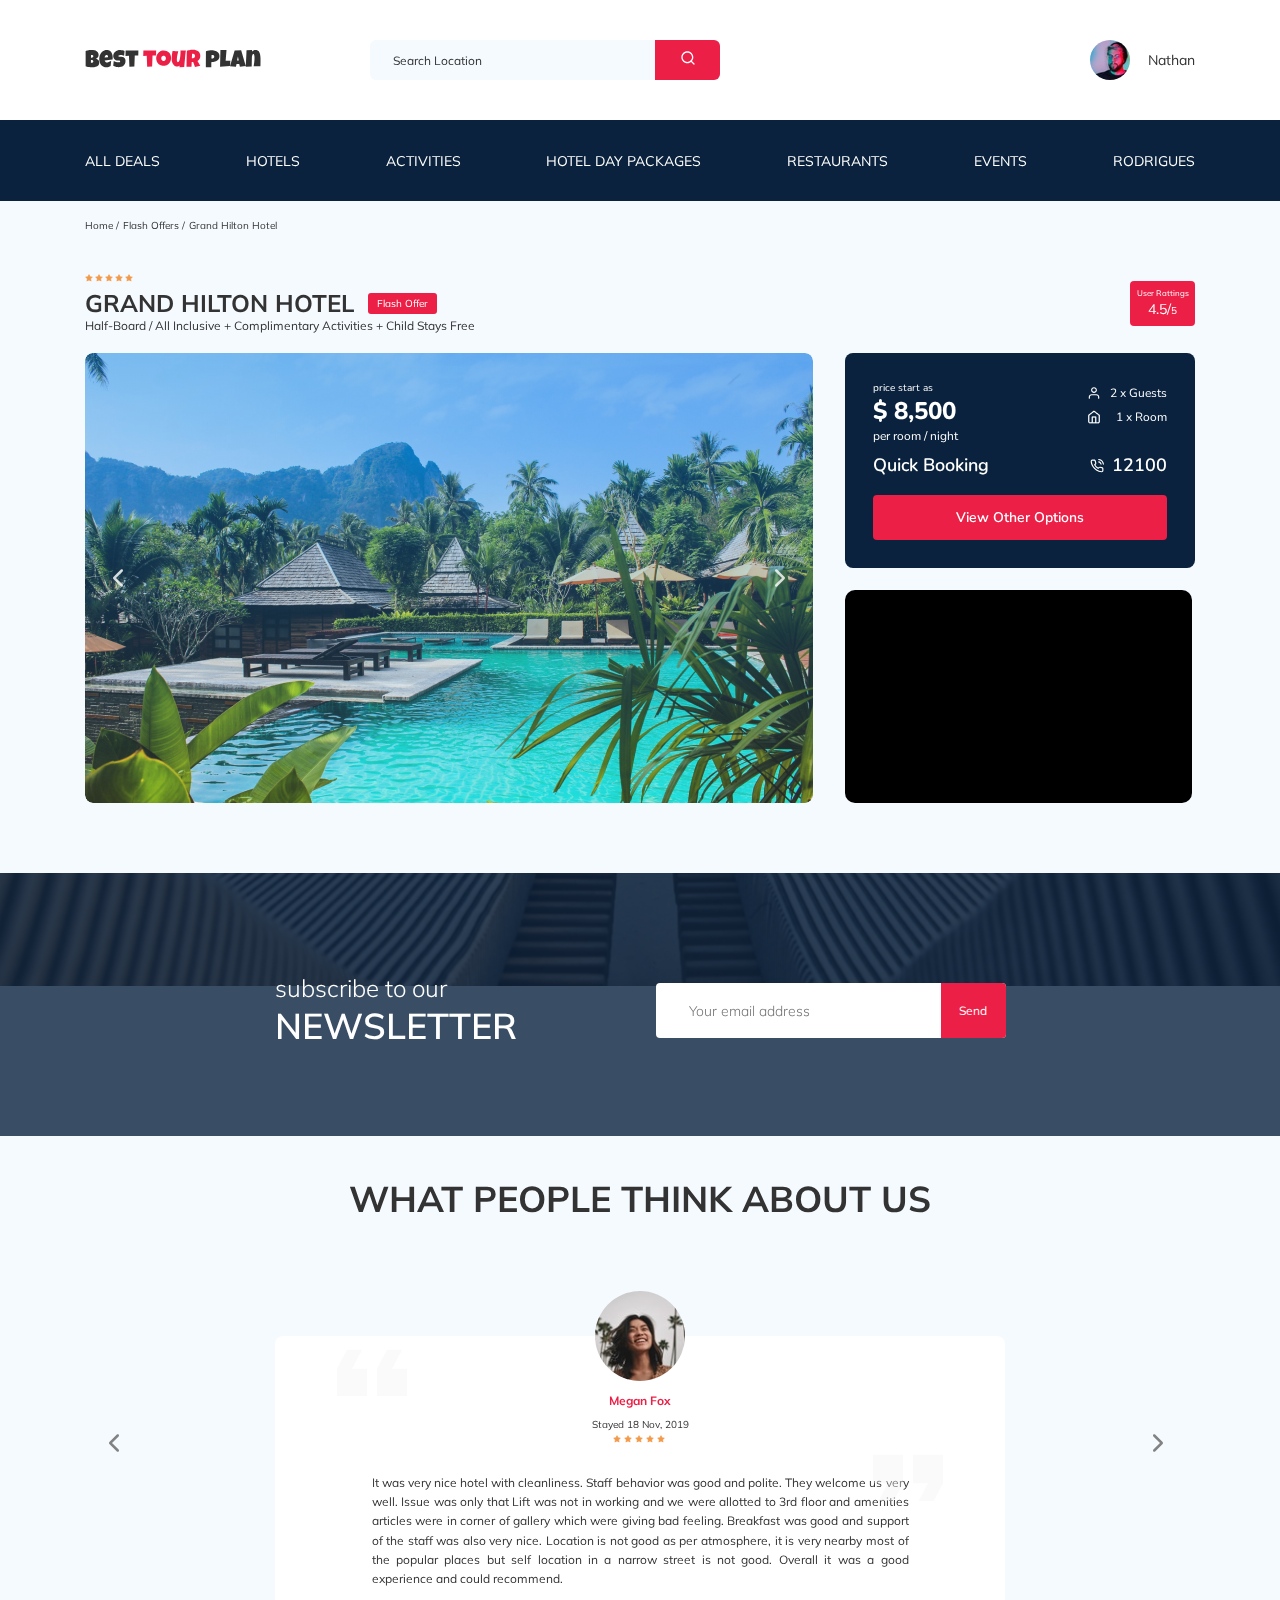
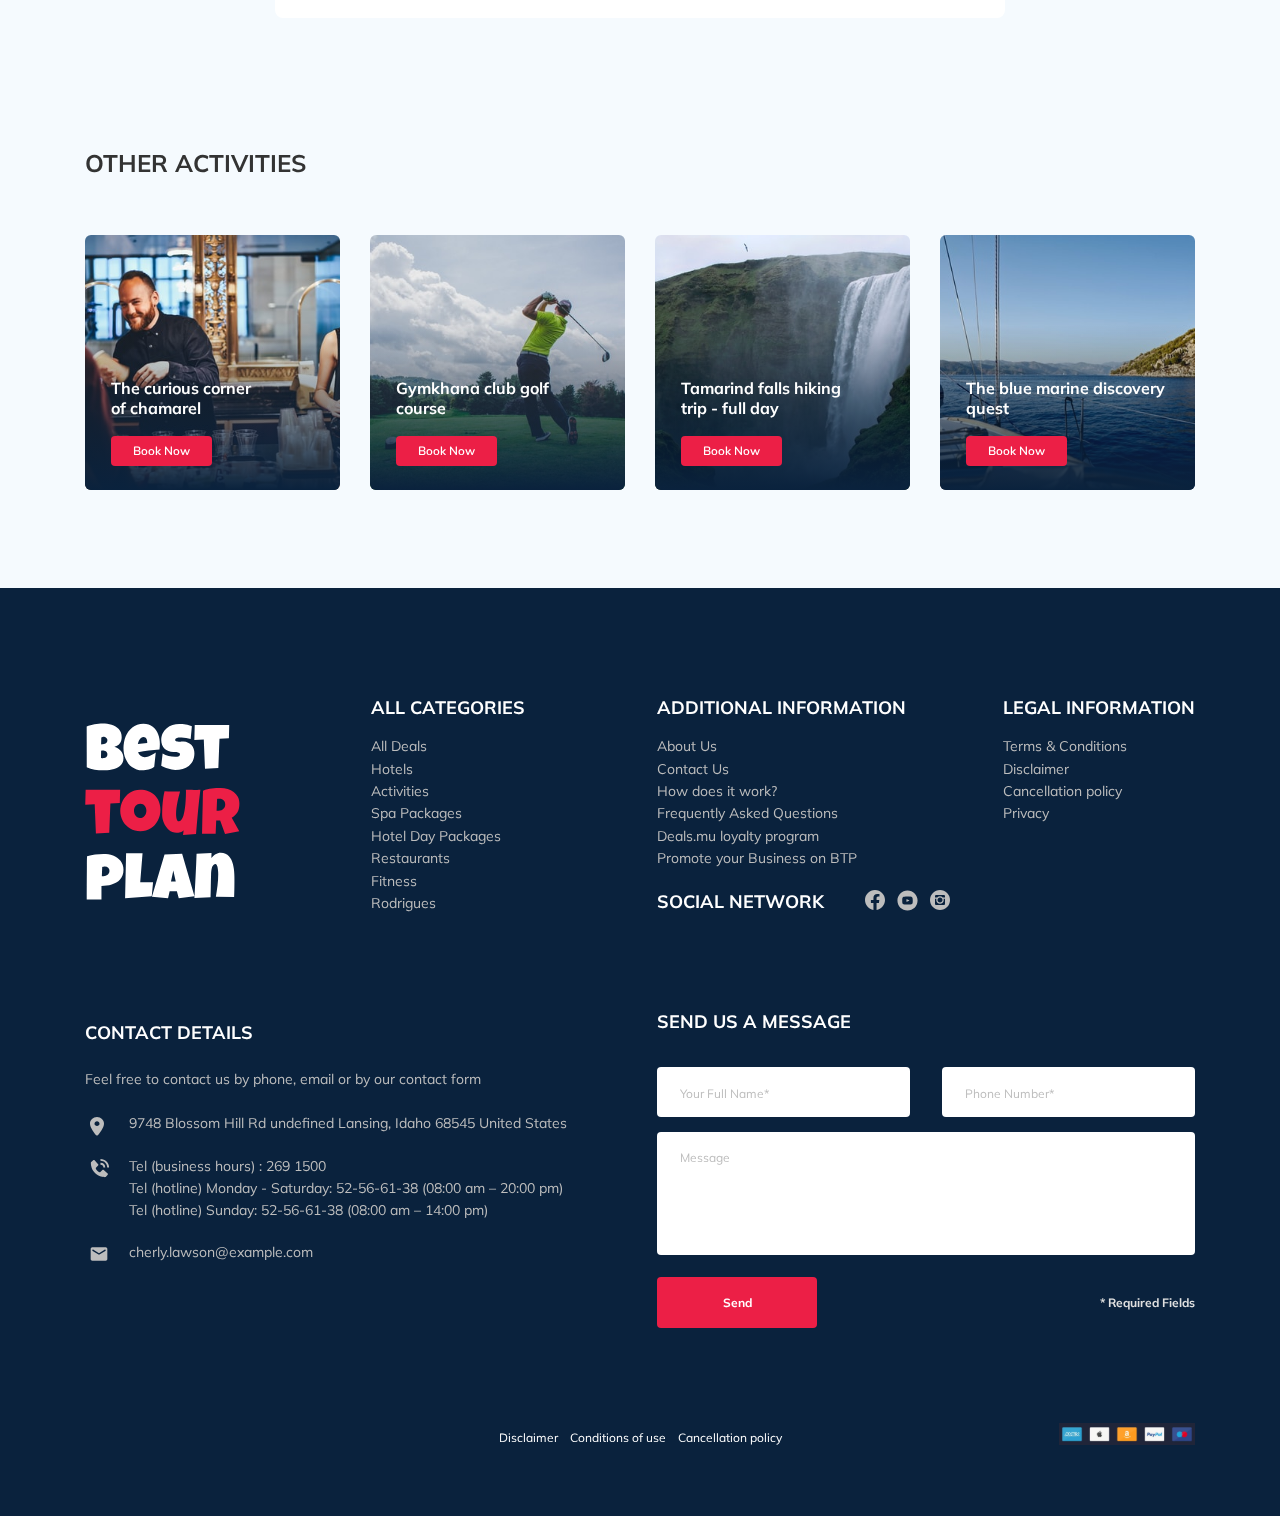
==== commit b30f099d: "fix: modal window" ====
--- a/index.html
+++ b/index.html
@@ -19,7 +19,7 @@
     <header class="navbar navbar--mobile_fixed">
       <div class="container">
         <div class="navbar-top">
-          <a href="/" class="logo">
+          <a href="https://qusay.ru/homeworks/tour-plan/" class="logo">
             <img
               src="img/horizontal-logo.svg"
               alt="Logo: Best Tour Plan"
@@ -424,7 +424,7 @@
               The curious corner <br />
               of chamarel
             </h3>
-            <button class="card__button">Book Now</button>
+            <button data-toggle="modal" class="card__button">Book Now</button>
           </div>
           <!-- /.card -->
           <div class="card activities__card">
@@ -437,7 +437,7 @@
               Gymkhana club golf <br />
               course
             </h3>
-            <button class="card__button">Book Now</button>
+            <button data-toggle="modal" class="card__button">Book Now</button>
           </div>
           <!-- /.card -->
           <div class="card activities__card">
@@ -450,7 +450,7 @@
               Tamarind falls hiking <br />
               trip - full day
             </h3>
-            <button class="card__button">Book Now</button>
+            <button data-toggle="modal" class="card__button">Book Now</button>
           </div>
           <!-- /.card -->
           <div class="card activities__card">
@@ -463,7 +463,7 @@
               The blue marine discovery <br />
               quest
             </h3>
-            <button class="card__button">Book Now</button>
+            <button data-toggle="modal" class="card__button">Book Now</button>
           </div>
           <!-- /.card -->
         </div>
@@ -475,7 +475,10 @@
     <footer class="footer">
       <div class="container">
         <div class="footer-wrapper">
-          <a href="/" class="logo footer__logo">
+          <a
+            href="https://qusay.ru/homeworks/tour-plan/"
+            class="logo footer__logo"
+          >
             <img
               src="img/vertical-logo.svg"
               alt="Logo"
@@ -540,26 +543,14 @@
           <div class="footer__social">
             <h3 class="footer__title footer__title--inline">Social Network</h3>
             <div class="footer__social-links">
-              <a href="#"
-                ><img
-                  src="img/facebook.svg"
-                  alt="facebook"
-                  rel="nofollow noopener"
-                  target="_blank"
+              <a href="#" rel="nofollow noopener" target="_blank"
+                ><img src="img/facebook.svg" alt="facebook"
               /></a>
-              <a href="#"
-                ><img
-                  src="img/youtube.svg"
-                  alt="youtube"
-                  rel="nofollow noopener"
-                  target="_blank"
+              <a href="#" rel="nofollow noopener" target="_blank"
+                ><img src="img/youtube.svg" alt="youtube"
               /></a>
-              <a href="#"
-                ><img
-                  src="img/instagram.svg"
-                  alt="instagram"
-                  rel="nofollow noopener"
-                  target="_blank"
+              <a href="#" rel="nofollow noopener" target="_blank"
+                ><img src="img/instagram.svg" alt="instagram"
               /></a>
             </div>
           </div>
--- a/css/style.css
+++ b/css/style.css
@@ -556,6 +556,7 @@
 }
 
 .hotel {
+  padding-top: 24px;
   padding-bottom: 70px;
 }
 
@@ -908,6 +909,23 @@
   -webkit-border-radius: 10px;
           border-radius: 10px;
   overflow: hidden;
+}
+
+.button--prev {
+  display: block;
+  text-decoration: none;
+  margin-top: 30px;
+  font-weight: bold;
+  font-size: 15px;
+  line-height: 15px;
+  color: #fff;
+  background-color: #EC1F46;
+  padding: 17px 20px 18px 20px;
+  -webkit-border-radius: 4px;
+          border-radius: 4px;
+  border: none;
+  width: 160px;
+  text-align: center;
 }
 
 .newsletter {
@@ -1159,15 +1177,16 @@
   line-height: 160%;
   text-align: justify;
   margin: auto;
+  overflow-y: auto;
 }
 
 .modal__overlay {
   position: fixed;
-  left: 0;
   top: 0;
   right: 0;
+  left: 0;
   bottom: 0;
-  background-color: rgba(0, 143, 223, 0.39);
+  background: rgba(0, 143, 223, 0.39);
   z-index: 100;
   visibility: hidden;
   opacity: 0;
@@ -1182,19 +1201,21 @@
 }
 
 .modal__dialog {
+  display: inline-block;
+  vertical-align: middle;
   position: fixed;
   top: 50%;
   left: 50%;
-  max-width: 478px;
-  padding: 33px 38px;
-  background-color: #0A223D;
   -webkit-transform: translate(-50%, -50%);
       -ms-transform: translate(-50%, -50%);
           transform: translate(-50%, -50%);
-  color: #FFF;
+  padding: 33px 87px 33px 88px;
+  background-color: #0A223D;
   -webkit-border-radius: 8px;
           border-radius: 8px;
+  color: #FFF;
   z-index: 101;
+  max-width: 478px;
   visibility: hidden;
   opacity: 0;
   -webkit-transition: opacity 0.2s;
@@ -1203,66 +1224,135 @@
 }
 
 .modal__dialog--visible {
-  width: 478px;
-  min-height: 487px;
   visibility: visible;
   opacity: 1;
 }
 
 .modal__close {
   position: absolute;
+  top: 17px;
   right: 18px;
-  top: 17px;
   text-decoration: none;
   cursor: pointer;
 }
 
 .modal__title {
+  margin: 0;
   font-style: normal;
   font-weight: bold;
   font-size: 18px;
   line-height: 23px;
+  text-transform: uppercase;
   margin-bottom: 15px;
-  text-transform: uppercase;
   text-align: center;
 }
 
 .modal__input {
+  padding: 16px 0 16px 25px;
+  margin-bottom: 15px;
+  width: 100%;
   background-color: #fff;
   -webkit-border-radius: 4px;
           border-radius: 4px;
   border: none;
-  padding: 0 23px;
-  height: 50px;
+}
+
+.modal__input::-webkit-input-placeholder {
+  font-weight: normal;
+  font-size: 12px;
+  line-height: 15px;
+  color: #BDBDBD;
+}
+
+.modal__input::-moz-placeholder {
+  font-weight: normal;
+  font-size: 12px;
+  line-height: 15px;
+  color: #BDBDBD;
+}
+
+.modal__input:-ms-input-placeholder {
+  font-weight: normal;
+  font-size: 12px;
+  line-height: 15px;
+  color: #BDBDBD;
+}
+
+.modal__input::-ms-input-placeholder {
+  font-weight: normal;
+  font-size: 12px;
+  line-height: 15px;
+  color: #BDBDBD;
+}
+
+.modal__input::placeholder {
+  font-weight: normal;
+  font-size: 12px;
+  line-height: 15px;
+  color: #BDBDBD;
+}
+
+.modal__message {
+  -webkit-flex-basis: 100%;
+      -ms-flex-preferred-size: 100%;
+          flex-basis: 100%;
   width: 100%;
+  height: 123px;
   margin-bottom: 15px;
-}
-
-.modal__message {
-  width: 100%;
-  min-height: 123px;
   background-color: #fff;
   -webkit-border-radius: 4px;
           border-radius: 4px;
-  padding: 18px 23px;
   border: none;
   resize: none;
-  margin-bottom: 15px;
+  padding: 18px 0 10px 23px;
+}
+
+.modal__message::-webkit-input-placeholder {
+  font-weight: normal;
+  font-size: 12px;
+  line-height: 15px;
+  color: #BDBDBD;
+}
+
+.modal__message::-moz-placeholder {
+  font-weight: normal;
+  font-size: 12px;
+  line-height: 15px;
+  color: #BDBDBD;
+}
+
+.modal__message:-ms-input-placeholder {
+  font-weight: normal;
+  font-size: 12px;
+  line-height: 15px;
+  color: #BDBDBD;
+}
+
+.modal__message::-ms-input-placeholder {
+  font-weight: normal;
+  font-size: 12px;
+  line-height: 15px;
+  color: #BDBDBD;
+}
+
+.modal__message::placeholder {
+  font-weight: normal;
+  font-size: 12px;
+  line-height: 15px;
+  color: #BDBDBD;
 }
 
 .modal__button {
-  width: 160px;
-  height: 50px;
-  padding: 18px;
-  font-style: normal;
   font-weight: bold;
   font-size: 12px;
   line-height: 15px;
   color: #FFF;
   background-color: #EC1F46;
-  border: none;
+  padding: 17px 20px 18px 20px;
+  min-width: 160px;
   -webkit-border-radius: 4px;
           border-radius: 4px;
+  border: none;
 }
 
 .modal__info {
@@ -1270,7 +1360,7 @@
   font-weight: bold;
   font-size: 12px;
   line-height: 15px;
-  color: #BDBDBD;
+  color: #E0E0E0;
 }
 
 .modal__form {
@@ -1278,9 +1368,6 @@
   display: -webkit-flex;
   display: -ms-flexbox;
   display: flex;
-  -webkit-flex-wrap: wrap;
-      -ms-flex-wrap: wrap;
-          flex-wrap: wrap;
   -webkit-box-align: center;
   -webkit-align-items: center;
       -ms-flex-align: center;
@@ -1289,6 +1376,9 @@
   -webkit-justify-content: space-between;
       -ms-flex-pack: justify;
           justify-content: space-between;
+  -webkit-flex-wrap: wrap;
+      -ms-flex-wrap: wrap;
+          flex-wrap: wrap;
 }
 
 .activities {
@@ -2207,12 +2297,6 @@
   .footer__icon-wrapper {
     min-width: 35px;
   }
-  .modal__button {
-    width: 100%;
-  }
-  .modal__info {
-    margin-top: 10px;
-  }
 }
 
 @media screen and (max-width: 725px) {
@@ -2331,17 +2415,11 @@
   .search {
     width: 260px;
   }
-  .modal__dialog--visible {
-    width: 460px;
-  }
 }
 
 @media screen and (max-width: 480px) {
   .subscribe {
     width: 100%;
-  }
-  .modal__dialog--visible {
-    width: 90%;
   }
 }
 
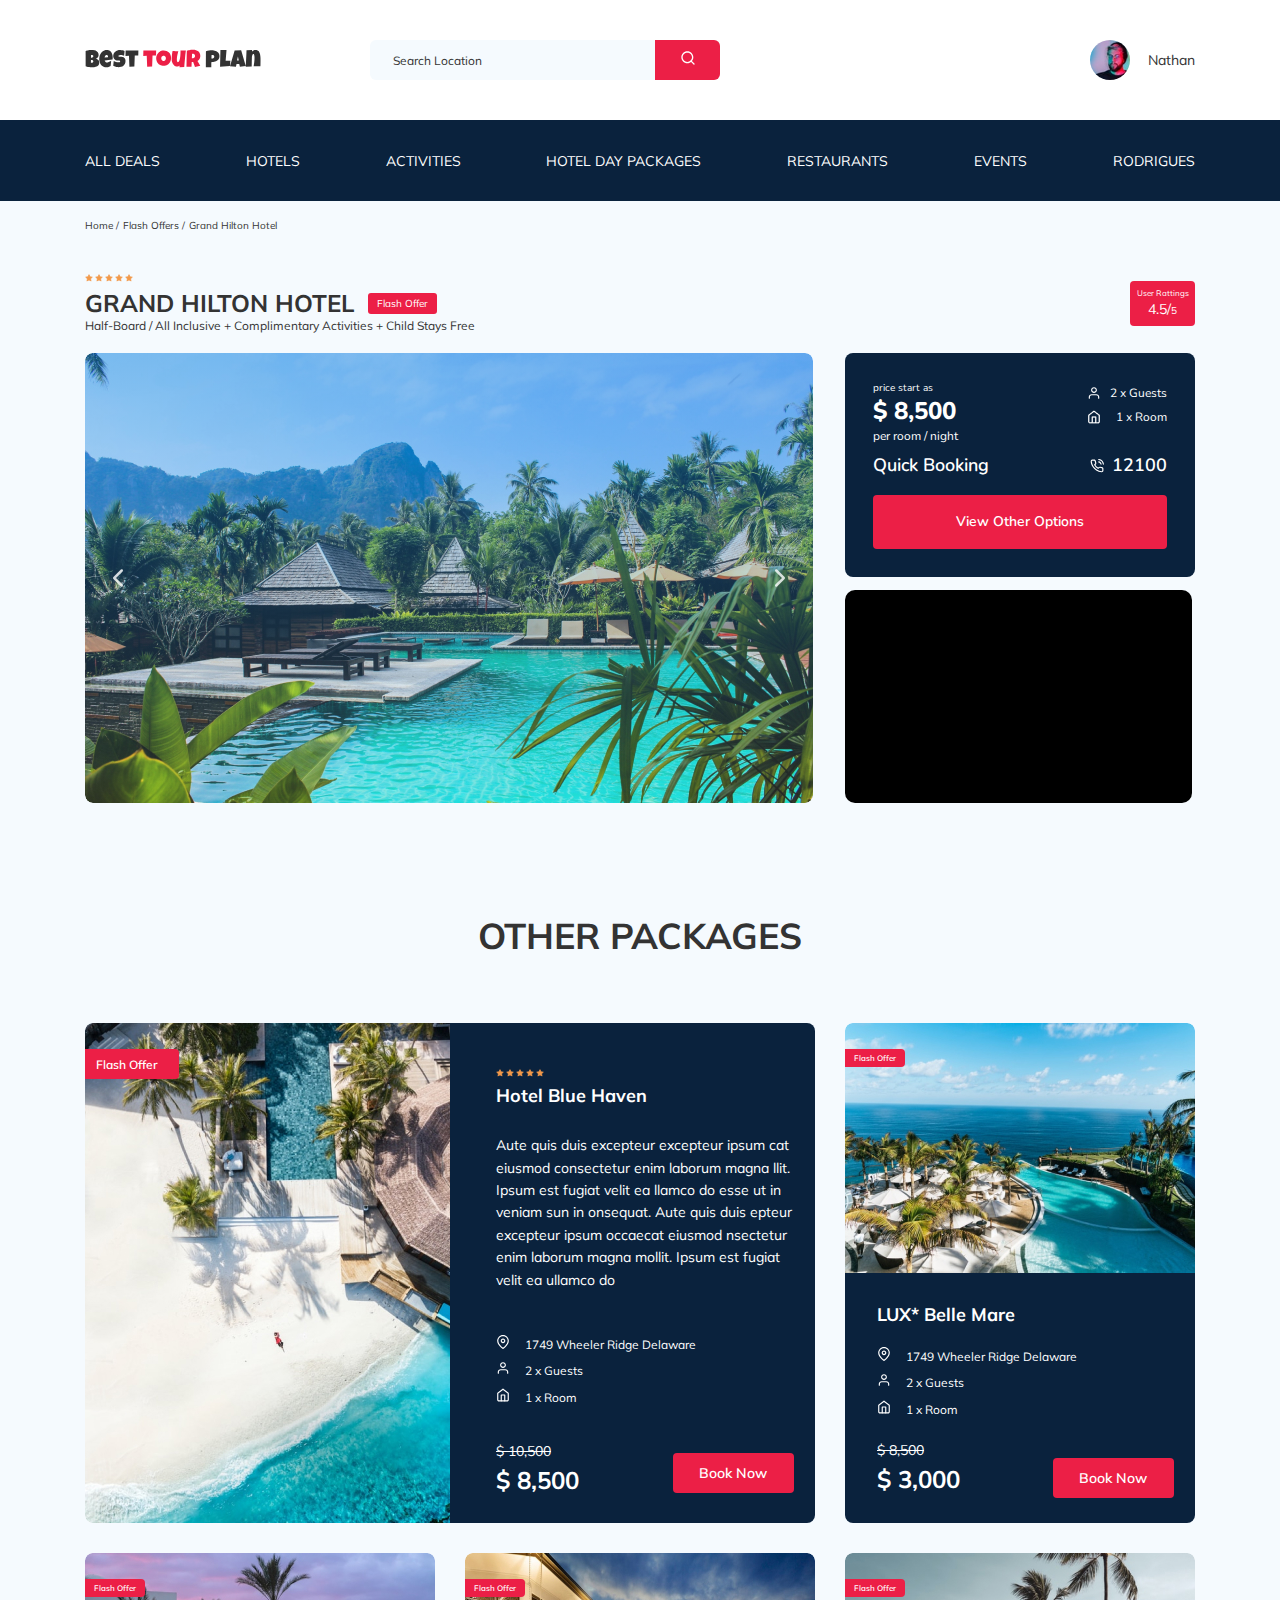
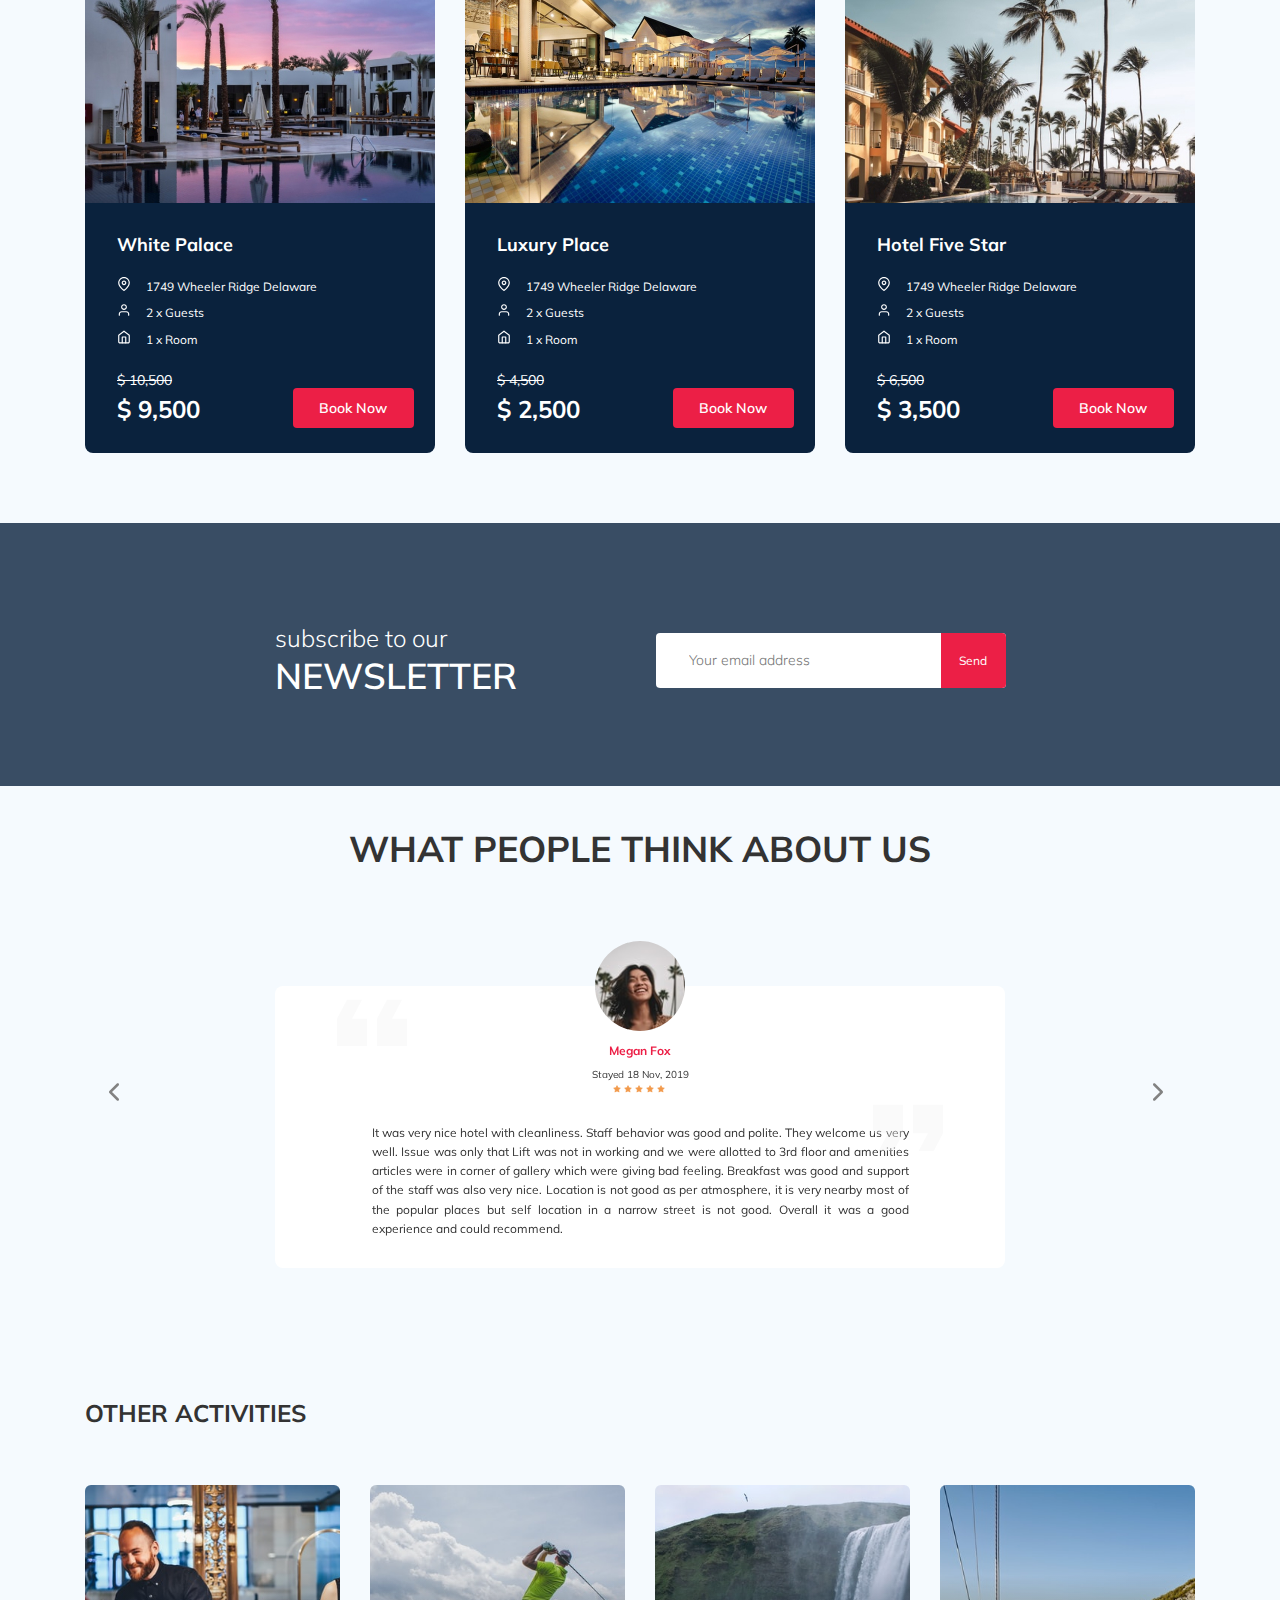
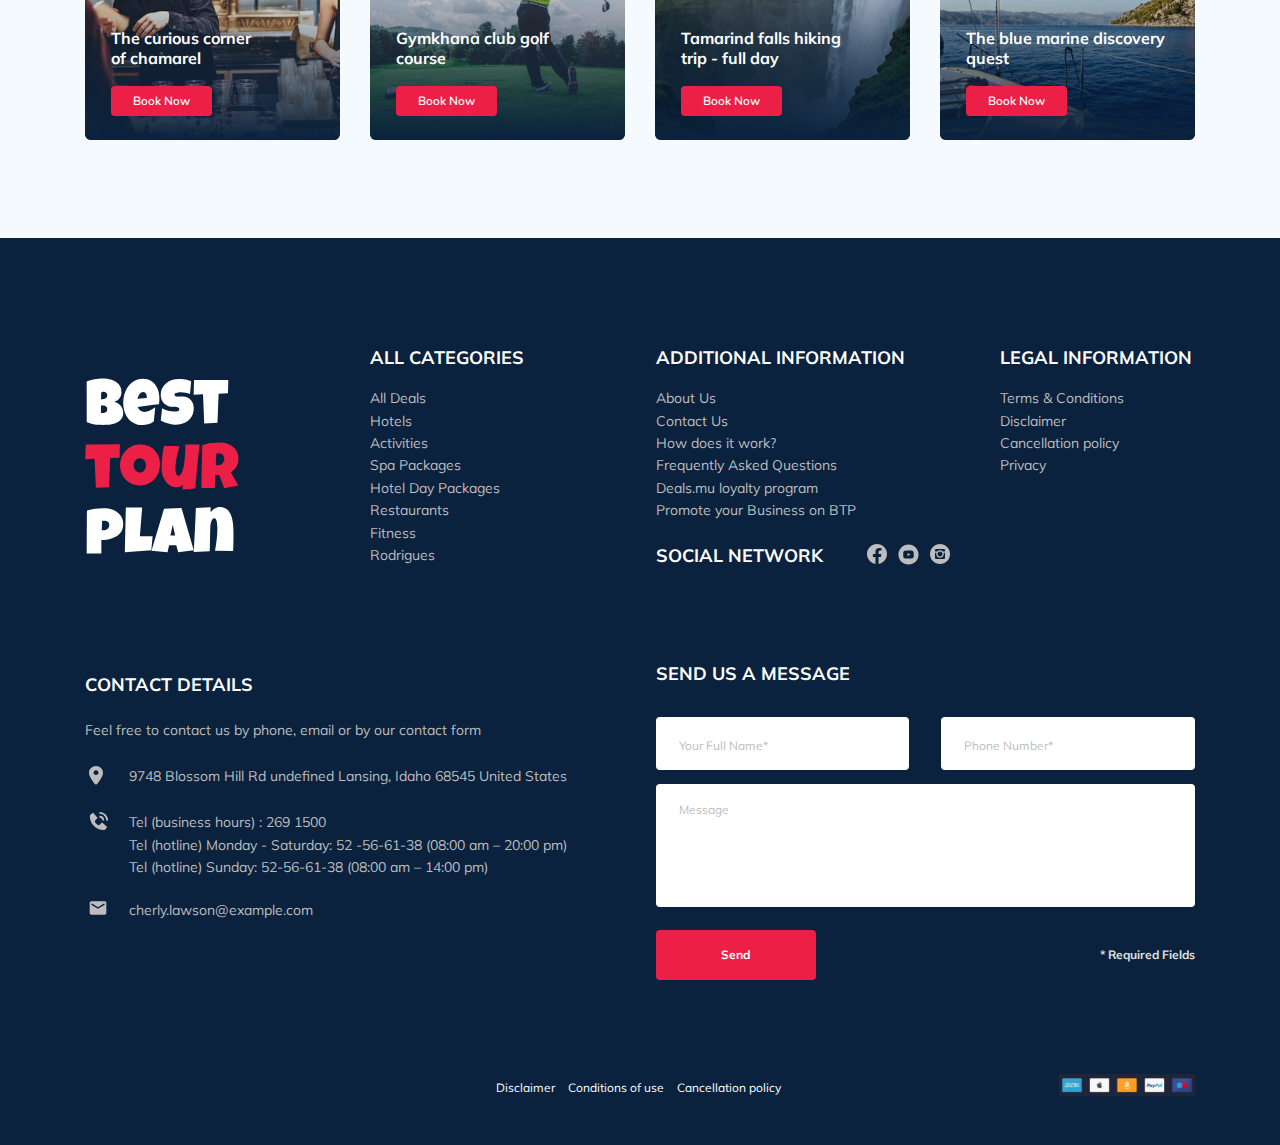
==== commit e56e2a42: "add: validate form fix: php check change: media for footer" ====
--- a/index.html
+++ b/index.html
@@ -10,7 +10,6 @@
     <link
       rel="stylesheet"
       href="https://fonts.googleapis.com/css2?family=Mulish:wght@400;700&family=Nunito:wght@400;600;800&display=swap"
-      rel="stylesheet"
     />
     <link rel="stylesheet" href="css/swiper-bundle.min.css" />
     <link rel="stylesheet" href="css/style.css" />
@@ -19,7 +18,7 @@
     <header class="navbar navbar--mobile_fixed">
       <div class="container">
         <div class="navbar-top">
-          <a href="https://qusay.ru/homeworks/tour-plan/" class="logo">
+          <a href="index.html" class="logo">
             <img
               src="img/horizontal-logo.svg"
               alt="Logo: Best Tour Plan"
@@ -277,6 +276,234 @@
       </div>
       <!-- /.container -->
     </section>
+
+    <section class="packages">
+      <div class="container">
+        <h2 class="packages__title">Other Packages</h2>
+        <div class="packages__grid hotels">
+          <div class="hotels-big">
+            <div class="hotels__image hotels__image_big">
+              <img
+                src="img/packages-1.jpg"
+                alt="Hotel Blue Haven"
+                class="hotels__image hotels__image-big"
+              />
+            </div>
+
+            <div class="hotels-info hotels-info_big">
+              <div class="stars hotels__stars">
+                <img src="img/star.svg" alt="star" class="stars__elem" />
+                <img src="img/star.svg" alt="star" class="stars__elem" />
+                <img src="img/star.svg" alt="star" class="stars__elem" />
+                <img src="img/star.svg" alt="star" class="stars__elem" />
+                <img src="img/star.svg" alt="star" class="stars__elem" />
+              </div>
+              <h3 class="hotels__title hotels__title_big">Hotel Blue Haven</h3>
+              <p class="hotels__text">
+                Aute quis duis excepteur excepteur ipsum cat eiusmod consectetur
+                enim laborum magna llit. Ipsum est fugiat velit ea llamco do
+                esse ut in veniam sun in onsequat. Aute quis duis epteur
+                excepteur ipsum occaecat eiusmod nsectetur enim laborum magna
+                mollit. Ipsum est fugiat velit ea ullamco do
+              </p>
+              <div class="hotels__desciption hotels__desciption_big">
+                <div class="hotels__advantages advantages">
+                  <img src="img/gps.svg" alt="icon: gps" class="hotels__icon" />
+                  <span class="advantages__text"
+                    >1749 Wheeler Ridge Delaware</span
+                  >
+                </div>
+                <div class="hotels__advantages advantages">
+                  <img src="img/user.svg" alt="user" class="hotels__icon" />
+                  <span class="advantages__text">2 x Guests</span>
+                </div>
+                <div class="hotels__advantages advantages">
+                  <img src="img/home.svg" alt="home" class="hotels__icon" />
+                  <span class="advantages__text">1 x Room</span>
+                </div>
+              </div>
+              <!-- /.hotels__desciption -->
+              <div class="packages-price">
+                <div class="packages-price__pricetag">$ 10,500</div>
+                <strong class="packages-price__sale">$ 8,500</strong>
+              </div>
+              <button
+                class="packages__button packages__button_big"
+                data-toggle="modal"
+              >
+                Book Now
+              </button>
+              <div class="hotels__offer hotels__offer_big">Flash Offer</div>
+            </div>
+            <!-- /.hotels-info -->
+          </div>
+          <!-- /.hotels-dig -->
+          <div class="hotels-small">
+            <div class="hotels-small__image">
+              <img
+                src="img/packages-2.jpg"
+                alt="LUX* Belle Mare"
+                class="hotels__image"
+              />
+            </div>
+            <div class="hotels-info">
+              <h3 class="hotels__title">LUX* Belle Mare</h3>
+              <div class="hotels__desciption">
+                <div class="hotels__advantages advantages">
+                  <img src="img/gps.svg" alt="icon: gps" class="hotels__icon" />
+                  <span class="advantages__text"
+                    >1749 Wheeler Ridge Delaware</span
+                  >
+                </div>
+                <div class="hotels__advantages advantages">
+                  <img src="img/user.svg" alt="user" class="hotels__icon" />
+                  <span class="advantages__text">2 x Guests</span>
+                </div>
+                <div class="hotels__advantages advantages">
+                  <img src="img/home.svg" alt="" class="hotels__icon" />
+                  <span class="advantages__text">1 x Room</span>
+                </div>
+              </div>
+              <!-- /.hotels__desciption -->
+              <div class="packages-price">
+                <div class="packages-price__pricetag">$ 8,500</div>
+                <strong class="packages-price__sale">$ 3,000</strong>
+              </div>
+              <button class="packages__button" data-toggle="modal">
+                Book Now
+              </button>
+              <div class="hotels__offer">Flash Offer</div>
+            </div>
+            <!-- /.hotels-info  -->
+          </div>
+          <!-- /.hotels-small -->
+
+          <div class="hotels-small">
+            <div class="hotels-small__image">
+              <img
+                src="img/packages-3.jpg"
+                alt="White Palace"
+                class="hotels__image"
+              />
+            </div>
+
+            <div class="hotels-info">
+              <h3 class="hotels__title">White Palace</h3>
+              <div class="hotels__desciption">
+                <div class="hotels__advantages advantages">
+                  <img src="img/gps.svg" alt="icon: gps" class="hotels__icon" />
+                  <span class="advantages__text"
+                    >1749 Wheeler Ridge Delaware</span
+                  >
+                </div>
+                <div class="hotels__advantages advantages">
+                  <img src="img/user.svg" alt="user" class="hotels__icon" />
+                  <span class="advantages__text">2 x Guests</span>
+                </div>
+                <div class="hotels__advantages advantages">
+                  <img src="img/home.svg" alt="" class="hotels__icon" />
+                  <span class="advantages__text">1 x Room</span>
+                </div>
+              </div>
+              <!-- /.hotels__desciption -->
+              <div class="packages-price">
+                <div class="packages-price__pricetag">$ 10,500</div>
+                <strong class="packages-price__sale">$ 9,500</strong>
+              </div>
+              <button class="packages__button" data-toggle="modal">
+                Book Now
+              </button>
+              <div class="hotels__offer">Flash Offer</div>
+            </div>
+            <!-- /.hotels-info  -->
+          </div>
+          <!-- /.hotels-small -->
+
+          <div class="hotels-small">
+            <div class="hotels-small__image">
+              <img
+                src="img/packages-4.jpg"
+                alt="Luxury Place"
+                class="hotels__image"
+              />
+            </div>
+
+            <div class="hotels-info">
+              <h3 class="hotels__title">Luxury Place</h3>
+              <div class="hotels__desciption">
+                <div class="hotels__advantages advantages">
+                  <img src="img/gps.svg" alt="icon: gps" class="hotels__icon" />
+                  <span class="advantages__text"
+                    >1749 Wheeler Ridge Delaware</span
+                  >
+                </div>
+                <div class="hotels__advantages advantages">
+                  <img src="img/user.svg" alt="user" class="hotels__icon" />
+                  <span class="advantages__text">2 x Guests</span>
+                </div>
+                <div class="hotels__advantages advantages">
+                  <img src="img/home.svg" alt="" class="hotels__icon" />
+                  <span class="advantages__text">1 x Room</span>
+                </div>
+              </div>
+              <!-- /.hotels__desciption -->
+              <div class="packages-price">
+                <div class="packages-price__pricetag">$ 4,500</div>
+                <strong class="packages-price__sale">$ 2,500</strong>
+              </div>
+              <button class="packages__button" data-toggle="modal">
+                Book Now
+              </button>
+              <div class="hotels__offer">Flash Offer</div>
+            </div>
+            <!-- /.hotels-info  -->
+          </div>
+          <!-- /.hotels-small -->
+
+          <div class="hotels-small">
+            <div class="hotels-small__image">
+              <img
+                src="img/packages-5.jpg"
+                alt="Hotel Five Star"
+                class="hotels__image"
+              />
+            </div>
+
+            <div class="hotels-info">
+              <h3 class="hotels__title">Hotel Five Star</h3>
+              <div class="hotels__desciption">
+                <div class="hotels__advantages advantages">
+                  <img src="img/gps.svg" alt="icon: gps" class="hotels__icon" />
+                  <span class="advantages__text"
+                    >1749 Wheeler Ridge Delaware</span
+                  >
+                </div>
+                <div class="hotels__advantages advantages">
+                  <img src="img/user.svg" alt="user" class="hotels__icon" />
+                  <span class="advantages__text">2 x Guests</span>
+                </div>
+                <div class="hotels__advantages advantages">
+                  <img src="img/home.svg" alt="" class="hotels__icon" />
+                  <span class="advantages__text">1 x Room</span>
+                </div>
+              </div>
+              <!-- /.hotels__desciption -->
+              <div class="packages-price">
+                <div class="packages-price__pricetag">$ 6,500</div>
+                <strong class="packages-price__sale">$ 3,500</strong>
+              </div>
+              <button class="packages__button" data-toggle="modal">
+                Book Now
+              </button>
+              <div class="hotels__offer">Flash Offer</div>
+            </div>
+            <!-- /.hotels-info  -->
+          </div>
+          <!-- /.hotels-small -->
+        </div>
+      </div>
+    </section>
+
     <section
       class="newsletter"
       data-parallax="scroll"
@@ -288,14 +515,16 @@
           <span class="newsletter-title__strong">Newsletter</span>
         </h2>
         <form
-          action="subscribe.php"
+          action="send.php"
           method="POST"
-          class="subscribe newsletter__subscribe"
+          class="subscribe newsletter__subscribe form"
         >
           <input
-            type="text"
+            type="email"
             class="subscribe__input"
             placeholder="Your email address"
+            name="email"
+            required
           />
           <button class="subscribe__button">Send</button>
         </form>
@@ -475,180 +704,190 @@
     <footer class="footer">
       <div class="container">
         <div class="footer-wrapper">
-          <a
-            href="https://qusay.ru/homeworks/tour-plan/"
-            class="logo footer__logo"
-          >
+          <a href="index.html" class="footer__logo">
             <img
               src="img/vertical-logo.svg"
-              alt="Logo"
-              class="logo footer__logo"
+              alt="Best tour plan"
+              class="footer__logo-img"
             />
           </a>
-
           <div class="footer__list footer__categories">
             <h3 class="footer__title">ALL CATEGORIES</h3>
             <ul class="footer__ul">
               <li class="footer__item">
-                <a href="#" class="footer__link">All Deals</a>
-              </li>
-              <li class="footer__item">
-                <a href="#" class="footer__link">Hotels</a>
-              </li>
-              <li class="footer__item">
-                <a href="#" class="footer__link">Activities</a>
-              </li>
-              <li class="footer__item">
-                <a href="#" class="footer__link">Spa Packages</a>
-              </li>
-              <li class="footer__item">
-                <a href="#" class="footer__link">Hotel Day Packages</a>
-              </li>
-              <li class="footer__item">
-                <a href="#" class="footer__link">Restaurants</a>
-              </li>
-              <li class="footer__item">
-                <a href="#" class="footer__link">Fitness</a>
-              </li>
-              <li class="footer__item">
-                <a href="#" class="footer__link">Rodrigues</a>
+                <a href="# " class="footer__link">All Deals </a>
+              </li>
+              <li class="footer__item">
+                <a href="# " class="footer__link">Hotels</a>
+              </li>
+              <li class="footer__item">
+                <a href="# " class="footer__link">Activities</a>
+              </li>
+              <li class="footer__item">
+                <a href="# " class="footer__link">Spa Packages </a>
+              </li>
+              <li class="footer__item">
+                <a href="# " class="footer__link">Hotel Day Packages</a>
+              </li>
+              <li class="footer__item">
+                <a href="# " class="footer__link">Restaurants</a>
+              </li>
+              <li class="footer__item">
+                <a href="# " class="footer__link">Fitness</a>
+              </li>
+              <li class="footer__item">
+                <a href="# " class="footer__link">Rodrigues</a>
               </li>
             </ul>
           </div>
+          <!-- /.footer__list -->
           <div class="footer__list footer__additional">
             <h3 class="footer__title">ADDITIONAL INFORMATION</h3>
             <ul class="footer__ul">
               <li class="footer__item">
-                <a href="#" class="footer__link">About Us</a>
-              </li>
-              <li class="footer__item">
-                <a href="#" class="footer__link">Contact Us</a>
-              </li>
-              <li class="footer__item">
-                <a href="#" class="footer__link">How does it work?</a>
-              </li>
-              <li class="footer__item">
-                <a href="#" class="footer__link">Frequently Asked Questions</a>
-              </li>
-              <li class="footer__item">
-                <a href="#" class="footer__link">Deals.mu loyalty program</a>
-              </li>
-              <li class="footer__item">
-                <a href="#" class="footer__link"
+                <a href="# " class="footer__link">About Us </a>
+              </li>
+              <li class="footer__item">
+                <a href="# " class="footer__link">Contact Us</a>
+              </li>
+              <li class="footer__item">
+                <a href="# " class="footer__link">How does it work? </a>
+              </li>
+              <li class="footer__item">
+                <a href="# " class="footer__link">Frequently Asked Questions</a>
+              </li>
+              <li class="footer__item">
+                <a href="# " class="footer__link">Deals.mu loyalty program</a>
+              </li>
+              <li class="footer__item">
+                <a href="# " class="footer__link"
                   >Promote your Business on BTP</a
                 >
               </li>
             </ul>
           </div>
-          <div class="footer__social">
-            <h3 class="footer__title footer__title--inline">Social Network</h3>
+          <!-- /.footer__list -->
+          <div class="footer__social-network">
+            <div class="footer__title footer__title_inline">Social Network</div>
             <div class="footer__social-links">
-              <a href="#" rel="nofollow noopener" target="_blank"
-                ><img src="img/facebook.svg" alt="facebook"
+              <a href="#" class="footer__link"
+                ><img src="img/facebook.svg" alt="icon: facebook" /></a
+              ><a href="#" class="footer__link"
+                ><img src="img/youtube.svg" alt="icon: youtube" /></a
+              ><a href="#" class="footer__link"
+                ><img src="img/instagram.svg" alt="icon: instagram"
               /></a>
-              <a href="#" rel="nofollow noopener" target="_blank"
-                ><img src="img/youtube.svg" alt="youtube"
-              /></a>
-              <a href="#" rel="nofollow noopener" target="_blank"
-                ><img src="img/instagram.svg" alt="instagram"
-              /></a>
-            </div>
-          </div>
-          <div class="footer__list footer__legal">
+            </div>
+          </div>
+
+          <div class="footer__list footer__information">
             <h3 class="footer__title">LEGAL INFORMATION</h3>
             <ul class="footer__ul">
               <li class="footer__item">
-                <a href="#" class="footer__link">Terms & Conditions</a>
-              </li>
-              <li class="footer__item">
-                <a href="#" class="footer__link">Disclaimer</a>
-              </li>
-              <li class="footer__item">
-                <a href="#" class="footer__link">Cancellation policy</a>
-              </li>
-              <li class="footer__item">
-                <a href="#" class="footer__link">Privacy</a>
+                <a href="# " class="footer__link">Terms & Conditions</a>
+              </li>
+              <li class="footer__item">
+                <a href="# " class="footer__link">Disclaimer</a>
+              </li>
+              <li class="footer__item">
+                <a href="# " class="footer__link">Cancellation policy</a>
+              </li>
+              <li class="footer__item">
+                <a href="# " class="footer__link">Privacy</a>
               </li>
             </ul>
           </div>
-          <div class="footer__details footer__details--mt-11">
-            <h3 class="footer__title footer__title--mb-24">Contact Details</h3>
-            <div class="footer__text">
+          <!-- /.footer__list -->
+          <div class="footer__contact-details">
+            <div class="footer__title footer__title_bt">Contact Details</div>
+            <p class="footer__text">
               Feel free to contact us by phone, email or by our contact form
-            </div>
+            </p>
             <ul class="footer__ul">
-              <li class="footer__item footer__item--mb-19">
+              <li class="footer__item footer__item_mb">
                 <div class="footer__icon-wrapper">
                   <img
+                    class="footer__icon"
                     src="img/map-marker.svg"
-                    alt="map-marker"
-                    class="footer__icon"
+                    alt="icon: map"
                   />
                 </div>
-
                 9748 Blossom Hill Rd undefined Lansing, Idaho 68545 United
                 States
               </li>
-              <li class="footer__item footer__item--mb-19">
+              <li class="footer__item footer__item_mb">
                 <div class="footer__icon-wrapper">
                   <img
+                    class="footer__icon"
                     src="img/contact-phone-call.svg"
-                    alt="phone-call"
+                    alt="icon: phone"
+                  />
+                </div>
+                Tel (business hours) : 269 1500<br />Tel (hotline) Monday -
+                Saturday: 52&nbsp;-56-61-38 (08:00 am – 20:00&nbsp;pm)<br />Tel
+                (hotline) Sunday: 52-56-61-38 (08:00 am – 14:00 pm)
+              </li>
+              <li class="footer__item footer__item_mb">
+                <div class="footer__icon-wrapper">
+                  <img
                     class="footer__icon"
+                    src="img/email.svg"
+                    alt="icon: email"
                   />
                 </div>
-                Tel (business hours) : 269 1500<br />Tel (hotline) Monday -
-                Saturday: 52&#8209;56-61-38 (08:00 am – 20:00 pm)<br />
-                Tel (hotline) Sunday: 52-56-61-38 (08:00 am – 14:00 pm)
-              </li>
-              <li class="footer__item footer__item--mb-19">
-                <div class="footer__icon-wrapper">
-                  <img src="img/email.svg" alt="email" class="footer__icon" />
-                </div>
-                cherly.lawson@example.com
+                <a href="mailto:cherly.lawson@example.com" class="footer__link">
+                  cherly.lawson@example.com
+                </a>
               </li>
             </ul>
           </div>
           <div class="footer__contact-form">
-            <h3 class="footer__title footer__title--mb-34">
+            <h3 class="footer__title footer__title_contacts">
               Send us a message
             </h3>
-            <form action="send.php" method="POST" class="footer__form">
-              <input
-                type="text"
-                class="footer__input"
-                placeholder="Your Full Name*"
-                name="name"
-              />
-              <input
-                type="text"
-                class="footer__input"
-                placeholder="Phone Number*"
-                name="phone"
-              />
+            <form action="send.php" method="POST" class="footer__form form">
+              <div class="footer__input-group">
+                <input
+                  type="text"
+                  class="input footer__input"
+                  placeholder="Your Full Name*"
+                  name="name"
+                  required
+                />
+              </div>
+              <div class="footer__input-group">
+                <input
+                  type="tel"
+                  class="input footer__input"
+                  placeholder="Phone Number*"
+                  name="phone"
+                  required
+                />
+              </div>
               <textarea
-                class="footer__message"
-                cols="30"
-                rows="10"
+                class="message footer__message"
                 placeholder="Message"
                 name="message"
+                required
               ></textarea>
-              <button class="button footer__button">Send</button>
-              <span class="footer__requires">* Required Fields</span>
+              <button class="button footer__button" type="submit">Send</button>
+              <span class="info footer__info">* Required Fields</span>
             </form>
           </div>
-          <div class="footer__bottom-links">
-            <a href="#" class="footer__bottom-link">Disclaimer</a>
-            <a href="#" class="footer__bottom-link">Conditions of use</a>
-            <a href="#" class="footer__bottom-link">Cancellation policy</a>
-          </div>
-          <img
-            src="img/payment.svg"
-            alt="pay"
-            class="footer__bottom-pay footer__bottom-pay--mt-7"
-          />
+        </div>
+        <!-- /.footer-wrapper -->
+        <div class="footer__disclaimer disclaimer">
+          <div class="disclaimer__wrapper">
+            <a href="#" class="disclaimer__link">Disclaimer</a
+            ><a href="#" class="disclaimer__link">Conditions of use</a
+            ><a href="#" class="disclaimer__link">Cancellation policy</a>
+          </div>
+          <div class="disclaimer__icons">
+            <img src="img/payment.svg" alt="icons: apple, paypai" />
+          </div>
         </div>
       </div>
+      <!-- /.container -->
     </footer>
     <div class="modal">
       <div class="modal__overlay"></div>
@@ -658,24 +897,28 @@
           <img src="img/close.svg" alt="icon: close" />
         </a>
         <h3 class="modal__title modal__title--mb-34">booking</h3>
-        <form action="#" class="modal__form">
+        <form action="send.php" method="POST" class="modal__form">
           <input
             type="text"
             class="modal__input"
             placeholder="Your Full Name*"
             name="name"
+            required
+            minlength="2"
           />
           <input
-            type="text"
-            class="modal__input"
+            type="tel"
+            class="modal__input phone"
             placeholder="Phone Number*"
             name="phone"
+            required
           />
           <input
-            type="text"
+            type="email"
             class="modal__input"
             placeholder="Email*"
-            name="name"
+            name="email"
+            required
           />
           <textarea
             class="modal__message"
@@ -693,8 +936,10 @@
     <!-- /.modal -->
     <script src="js/jquery-3.6.0.min.js"></script>
     <script src="js/swiper-bundle.min.js"></script>
+    <script src="https://code.jquery.com/jquery-2.2.4.min.js"></script>
+    <script src="js/jquery.validate.min.js"></script>
+    <script src="js/jquery.mask.min.js"></script>
+    <script src="js/parallax.min.js"></script>
     <script src="js/main.js"></script>
-    <script src="https://code.jquery.com/jquery-2.2.4.min.js"></script>
-    <script src="js/parallax.min.js"></script>
   </body>
 </html>
--- a/css/style.css
+++ b/css/style.css
@@ -31,6 +31,138 @@
 button {
   cursor: pointer;
   border: none;
+}
+
+.input {
+  padding: 18px 0 17px 23px;
+  background-color: #fff;
+  -webkit-border-radius: 4px;
+          border-radius: 4px;
+  border: none;
+}
+
+.input::-webkit-input-placeholder {
+  font-weight: normal;
+  font-size: 12px;
+  line-height: 15px;
+  color: #BDBDBD;
+}
+
+.input::-moz-placeholder {
+  font-weight: normal;
+  font-size: 12px;
+  line-height: 15px;
+  color: #BDBDBD;
+}
+
+.input:-ms-input-placeholder {
+  font-weight: normal;
+  font-size: 12px;
+  line-height: 15px;
+  color: #BDBDBD;
+}
+
+.input::-ms-input-placeholder {
+  font-weight: normal;
+  font-size: 12px;
+  line-height: 15px;
+  color: #BDBDBD;
+}
+
+.input::placeholder {
+  font-weight: normal;
+  font-size: 12px;
+  line-height: 15px;
+  color: #BDBDBD;
+}
+
+.message {
+  background-color: #fff;
+  -webkit-border-radius: 4px;
+          border-radius: 4px;
+  border: none;
+  min-height: 123px;
+  resize: none;
+  padding: 18px 0 10px 23px;
+}
+
+.message::-webkit-input-placeholder {
+  font-weight: normal;
+  font-size: 12px;
+  line-height: 15px;
+  color: #BDBDBD;
+}
+
+.message::-moz-placeholder {
+  font-weight: normal;
+  font-size: 12px;
+  line-height: 15px;
+  color: #BDBDBD;
+}
+
+.message:-ms-input-placeholder {
+  font-weight: normal;
+  font-size: 12px;
+  line-height: 15px;
+  color: #BDBDBD;
+}
+
+.message::-ms-input-placeholder {
+  font-weight: normal;
+  font-size: 12px;
+  line-height: 15px;
+  color: #BDBDBD;
+}
+
+.message::placeholder {
+  font-weight: normal;
+  font-size: 12px;
+  line-height: 15px;
+  color: #BDBDBD;
+}
+
+.button {
+  font-weight: bold;
+  font-size: 12px;
+  line-height: 15px;
+  color: #FFF;
+  background-color: #EC1F46;
+  padding: 17px 20px 18px 20px;
+  min-width: 160px;
+  -webkit-border-radius: 4px;
+          border-radius: 4px;
+  border: none;
+}
+
+.info {
+  font-style: normal;
+  font-weight: bold;
+  font-size: 12px;
+  line-height: 15px;
+  color: #E0E0E0;
+}
+
+.form {
+  display: -webkit-box;
+  display: -webkit-flex;
+  display: -ms-flexbox;
+  display: flex;
+  -webkit-box-align: center;
+  -webkit-align-items: center;
+      -ms-flex-align: center;
+          align-items: center;
+  -webkit-box-pack: justify;
+  -webkit-justify-content: space-between;
+      -ms-flex-pack: justify;
+          justify-content: space-between;
+  -webkit-flex-wrap: wrap;
+      -ms-flex-wrap: wrap;
+          flex-wrap: wrap;
+}
+
+.invalid {
+  color: #EC1F46;
+  border-bottom: 1px solid #EC1F46;
 }
 
 /*! normalize.css v8.0.1 | MIT License | github.com/necolas/normalize.css */
@@ -926,6 +1058,186 @@
   border: none;
   width: 160px;
   text-align: center;
+}
+
+.packages {
+  padding: 10px 0 70px 0;
+}
+
+.packages__title {
+  font-style: normal;
+  font-weight: bold;
+  font-size: 36px;
+  line-height: 45px;
+  text-align: center;
+  text-transform: uppercase;
+  margin-bottom: 65px;
+}
+
+.packages-price__pricetag {
+  font-weight: normal;
+  font-size: 14px;
+  line-height: 18px;
+  font-style: normal;
+  -webkit-text-decoration-line: line-through;
+          text-decoration-line: line-through;
+  margin-bottom: 5px;
+}
+
+.packages-price__sale {
+  font-style: normal;
+  font-weight: bold;
+  font-size: 24px;
+  line-height: 30px;
+}
+
+.packages__button {
+  position: absolute;
+  right: 21px;
+  bottom: 25px;
+  -webkit-border-radius: 4px;
+          border-radius: 4px;
+  background-color: #EC1F46;
+  padding: 11px 27px 10px 26px;
+  font-weight: 600;
+  font-size: 14px;
+  line-height: 19px;
+  border: none;
+  color: #FFF;
+}
+
+.packages__button_big {
+  bottom: 30px;
+}
+
+.hotels {
+  display: -ms-grid;
+  display: grid;
+  -ms-grid-columns: (minmax(350px, 1fr))[auto-fit];
+      grid-template-columns: repeat(auto-fit, minmax(350px, 1fr));
+  -ms-grid-rows: (500px)[2];
+      grid-template-rows: repeat(2, 500px);
+  grid-gap: 30px;
+  overflow: hidden;
+}
+
+.hotels__title {
+  margin-top: 0;
+  font-weight: bold;
+  font-size: 18px;
+  line-height: 23px;
+  margin-bottom: 20px;
+}
+
+.hotels__title_big {
+  margin-bottom: 27px;
+}
+
+.hotels-info {
+  background-color: #0A223D;
+  color: #FFF;
+  padding: 30px 21px 25px 32px;
+}
+
+.hotels-info_big {
+  padding: 46px 21px 30px 46px;
+}
+
+.hotels__stars {
+  margin-bottom: 5px;
+}
+
+.hotels__text {
+  font-style: normal;
+  font-weight: normal;
+  font-size: 14px;
+  line-height: 160.6%;
+  margin-bottom: 43px;
+}
+
+.hotels__desciption {
+  margin-bottom: 24px;
+}
+
+.hotels__desciption_big {
+  margin-bottom: 37px;
+}
+
+.hotels__advantages {
+  margin-bottom: 8px;
+}
+
+.hotels__icon {
+  margin-right: 11px;
+}
+
+.hotels-big {
+  position: relative;
+  -webkit-border-radius: 8px;
+          border-radius: 8px;
+  overflow: hidden;
+  -ms-grid-column: span 2;
+      grid-column-start: span 2;
+  display: -ms-grid;
+  display: grid;
+  -ms-grid-columns: 1fr 1fr;
+      grid-template-columns: 1fr 1fr;
+}
+
+.hotels-small {
+  position: relative;
+  -webkit-border-radius: 8px;
+          border-radius: 8px;
+  overflow: hidden;
+  display: -ms-grid;
+  display: grid;
+  -ms-grid-rows: 250px 1fr;
+      grid-template-rows: 250px 1fr;
+}
+
+.hotels-small__image {
+  height: 250px;
+}
+
+.hotels__image {
+  width: 100%;
+  height: 100%;
+  -o-object-fit: cover;
+     object-fit: cover;
+}
+
+.hotels__image_big {
+  max-height: 500px;
+  width: 100%;
+  height: 100%;
+  -o-object-fit: cover;
+     object-fit: cover;
+}
+
+.hotels__offer {
+  position: absolute;
+  left: 0;
+  top: 26px;
+  padding: 4px 9px 4px 9px;
+  background: #EC1F46;
+  -webkit-border-radius: 0px 4px 4px 0px;
+          border-radius: 0px 4px 4px 0px;
+  font-style: normal;
+  font-weight: 600;
+  font-size: 8px;
+  line-height: 10px;
+}
+
+.hotels__offer_big {
+  padding: 8px 21px 7px 11px;
+  font-size: 12px;
+  line-height: 15px;
+}
+
+.advantages__text {
+  font-weight: normal;
+  font-size: 12px;
+  line-height: 15px;
 }
 
 .newsletter {
@@ -1249,7 +1561,7 @@
 
 .modal__input {
   padding: 16px 0 16px 25px;
-  margin-bottom: 15px;
+  margin-top: 15px;
   width: 100%;
   background-color: #fff;
   -webkit-border-radius: 4px;
@@ -1298,7 +1610,7 @@
           flex-basis: 100%;
   width: 100%;
   height: 123px;
-  margin-bottom: 15px;
+  margin-top: 15px;
   background-color: #fff;
   -webkit-border-radius: 4px;
           border-radius: 4px;
@@ -1353,6 +1665,7 @@
   -webkit-border-radius: 4px;
           border-radius: 4px;
   border: none;
+  margin-top: 15px;
 }
 
 .modal__info {
@@ -1481,46 +1794,88 @@
 }
 
 .footer {
-  padding: 108px 0 46px;
+  padding-top: 108px;
+  padding-bottom: 46px;
   background-color: #0A223D;
+  color: #FFF;
 }
 
 .footer-wrapper {
   display: -ms-grid;
   display: grid;
-  -ms-grid-columns: (minmax(min-content, 1fr))[4];
-      grid-template-columns: repeat(4, minmax(-webkit-min-content, 1fr));
-      grid-template-columns: repeat(4, minmax(min-content, 1fr));
-  grid-auto-rows: minmax(40px, -webkit-min-content);
-  grid-auto-rows: minmax(40px, min-content);
-  grid-column-gap: 34px;
-  grid-row-gap: 20px;
   -webkit-box-align: start;
   -webkit-align-items: start;
       -ms-flex-align: start;
           align-items: start;
-}
-
-.footer__title {
-  color: #FFF;
-  font-weight: bold;
-  font-size: 18px;
-  line-height: 23px;
-  text-transform: uppercase;
-  margin: 0 0 16px;
-  white-space: nowrap;
-}
-
-.footer__title--inline {
-  margin: 0;
-}
-
-.footer__title--mb-34 {
-  margin-bottom: 34px;
-}
-
-.footer__title--mb-24 {
-  margin-bottom: 24px;
+  -ms-grid-columns: (minmax(200px, 1fr))[4];
+      grid-template-columns: repeat(4, minmax(200px, 1fr));
+  grid-column-gap: 31px;
+  grid-row-gap: 22px;
+  grid-auto-rows: minmax(37px, -webkit-min-content);
+  grid-auto-rows: minmax(37px, min-content);
+}
+
+.footer__logo {
+  -ms-grid-row: 1;
+  -ms-grid-row-span: 3;
+  grid-row: 1 / 4;
+  width: auto;
+  margin-top: 32px;
+  height: 176px;
+}
+
+.footer__logo-img {
+  height: 100%;
+}
+
+.footer__information {
+  margin-left: 59px;
+}
+
+.footer__categories {
+  -ms-grid-row: 1;
+  -ms-grid-row-span: 3;
+  grid-row: 1 / 4;
+}
+
+.footer__social-links {
+  display: -webkit-box;
+  display: -webkit-flex;
+  display: -ms-flexbox;
+  display: flex;
+  -webkit-box-align: center;
+  -webkit-align-items: center;
+      -ms-flex-align: center;
+          align-items: center;
+  -webkit-box-pack: justify;
+  -webkit-justify-content: space-between;
+      -ms-flex-pack: justify;
+          justify-content: space-between;
+  min-width: 83px;
+}
+
+.footer__social-network {
+  display: -webkit-box;
+  display: -webkit-flex;
+  display: -ms-flexbox;
+  display: flex;
+  -webkit-box-align: start;
+  -webkit-align-items: start;
+      -ms-flex-align: start;
+          align-items: start;
+  -ms-grid-row: 2;
+  -ms-grid-row-span: 2;
+  grid-row: 2 / 4;
+  grid-column: span 2;
+}
+
+.footer__contact-details {
+  grid-column: span 2;
+  margin-top: 11px;
+}
+
+.footer__contact-form {
+  grid-column: span 2;
 }
 
 .footer__ul {
@@ -1530,9 +1885,6 @@
 }
 
 .footer__item {
-  color: #BDBDBD;
-  font-size: 14px;
-  line-height: 160%;
   display: -webkit-box;
   display: -webkit-flex;
   display: -ms-flexbox;
@@ -1541,303 +1893,116 @@
   -webkit-align-items: flex-start;
       -ms-flex-align: start;
           align-items: flex-start;
-}
-
-.footer__item--mb-19 {
-  margin-bottom: 19px;
-}
-
-.footer__icon {
-  vertical-align: middle;
-  margin-left: 5px;
-  margin-top: 2px;
-}
-
-.footer__icon-wrapper {
-  min-width: 44px;
-}
-
-.footer__link {
-  text-decoration: none;
-  color: inherit;
-}
-
-.footer__text {
   font-weight: normal;
   font-size: 14px;
   line-height: 160%;
   color: #BDBDBD;
-  margin-bottom: 22px;
-}
-
-.footer__logo {
-  -webkit-align-self: center;
-      -ms-flex-item-align: center;
-              -ms-grid-row-align: center;
-          align-self: center;
-  -ms-grid-row: 1;
-  -ms-grid-row-span: 2;
-  grid-row: 1 / 3;
-  width: 155px;
-}
-
-.footer__categories {
-  -ms-grid-row: 1;
-  -ms-grid-row-span: 3;
-  grid-row: 1 / 4;
-}
-
-.footer__social {
-  grid-column: span 2;
-  -ms-grid-row: 2;
-  -ms-grid-row-span: 2;
-  grid-row: 2 / 4;
+}
+
+.footer__item_mb {
+  margin-bottom: 20px;
+}
+
+.footer__icon-wrapper {
+  margin-left: 4px;
+  min-width: 40px;
+}
+
+.footer__text {
+  margin: 0;
+  margin-bottom: 24px;
+  color: #BDBDBD;
+  font-style: normal;
+  font-weight: normal;
+  font-size: 14px;
+  line-height: 160%;
+}
+
+.footer__link {
+  text-decoration: none;
+  color: #BDBDBD;
+}
+
+.footer__title {
+  font-weight: bold;
+  font-size: 18px;
+  line-height: 23px;
+  color: #FFF;
+  text-transform: uppercase;
+  margin-top: 0;
+  margin-bottom: 18px;
+}
+
+.footer__title_bt {
+  margin-bottom: 23px;
+}
+
+.footer__title_inline {
+  margin: 0 44px 0 0;
+}
+
+.footer__title_contacts {
+  margin-bottom: 32px;
+}
+
+.footer__message {
+  -webkit-flex-basis: 100%;
+      -ms-flex-preferred-size: 100%;
+          flex-basis: 100%;
+  margin-bottom: 23px;
+}
+
+.footer__disclaimer {
   display: -webkit-box;
   display: -webkit-flex;
   display: -ms-flexbox;
   display: flex;
-  max-width: 293px;
-  -webkit-box-pack: justify;
-  -webkit-justify-content: space-between;
-      -ms-flex-pack: justify;
-          justify-content: space-between;
   -webkit-box-align: center;
   -webkit-align-items: center;
       -ms-flex-align: center;
           align-items: center;
-}
-
-.footer__social-links {
-  display: -webkit-box;
-  display: -webkit-flex;
-  display: -ms-flexbox;
-  display: flex;
-  -webkit-box-pack: justify;
-  -webkit-justify-content: space-between;
-      -ms-flex-pack: justify;
-          justify-content: space-between;
-  -webkit-box-align: center;
-  -webkit-align-items: center;
-      -ms-flex-align: center;
-          align-items: center;
-  min-width: 85px;
-}
-
-.footer__legal {
-  -ms-grid-column: 4;
-  -ms-grid-column-span: 1;
-  grid-column: 4 / 5;
-  -ms-grid-row: 1;
-  -ms-grid-row-span: 1;
-  grid-row: 1 / 2;
-  -ms-grid-column-align: end;
-      justify-self: end;
-}
-
-.footer__details {
-  grid-column: span 2;
-}
-
-.footer__details--mt-11 {
-  margin-top: 11px;
-}
-
-.footer__contact-form {
-  grid-column: span 2;
-  -webkit-flex-wrap: wrap;
-      -ms-flex-wrap: wrap;
-          flex-wrap: wrap;
-  -webkit-box-pack: justify;
-  -webkit-justify-content: space-between;
-      -ms-flex-pack: justify;
-          justify-content: space-between;
-  margin-bottom: 82px;
-}
-
-.footer__form {
-  display: -webkit-box;
-  display: -webkit-flex;
-  display: -ms-flexbox;
-  display: flex;
-  -webkit-flex-wrap: wrap;
-      -ms-flex-wrap: wrap;
-          flex-wrap: wrap;
-  -webkit-box-align: center;
-  -webkit-align-items: center;
-      -ms-flex-align: center;
-          align-items: center;
-  -webkit-box-pack: justify;
-  -webkit-justify-content: space-between;
-      -ms-flex-pack: justify;
-          justify-content: space-between;
+  -webkit-box-pack: end;
+  -webkit-justify-content: flex-end;
+      -ms-flex-pack: end;
+          justify-content: flex-end;
 }
 
 .footer__input {
-  background-color: #FFF;
-  width: 47%;
-  padding: 18px 23px;
-  margin-bottom: 15px;
-  -webkit-border-radius: 4px;
-          border-radius: 4px;
-  border: none;
-  outline: none;
-  height: 50px;
-}
-
-.footer__input::-webkit-input-placeholder {
-  font-weight: normal;
-  font-size: 12px;
-  line-height: 15px;
-  color: #BDBDBD;
-}
-
-.footer__input::-moz-placeholder {
-  font-weight: normal;
-  font-size: 12px;
-  line-height: 15px;
-  color: #BDBDBD;
-}
-
-.footer__input:-ms-input-placeholder {
-  font-weight: normal;
-  font-size: 12px;
-  line-height: 15px;
-  color: #BDBDBD;
-}
-
-.footer__input::-ms-input-placeholder {
-  font-weight: normal;
-  font-size: 12px;
-  line-height: 15px;
-  color: #BDBDBD;
-}
-
-.footer__input::placeholder {
-  font-weight: normal;
-  font-size: 12px;
-  line-height: 15px;
-  color: #BDBDBD;
-}
-
-.footer__message {
-  background-color: #FFF;
-  -webkit-flex-basis: 100%;
-      -ms-flex-preferred-size: 100%;
-          flex-basis: 100%;
-  padding: 18px 23px;
-  -webkit-border-radius: 4px;
-          border-radius: 4px;
-  border: none;
-  outline: none;
-  margin-bottom: 22px;
-  max-height: 123px;
-  overflow-y: auto;
-  resize: none;
-}
-
-.footer__message::-webkit-input-placeholder {
-  font-weight: normal;
-  font-size: 12px;
-  line-height: 15px;
-  color: #BDBDBD;
-}
-
-.footer__message::-moz-placeholder {
-  font-weight: normal;
-  font-size: 12px;
-  line-height: 15px;
-  color: #BDBDBD;
-}
-
-.footer__message:-ms-input-placeholder {
-  font-weight: normal;
-  font-size: 12px;
-  line-height: 15px;
-  color: #BDBDBD;
-}
-
-.footer__message::-ms-input-placeholder {
-  font-weight: normal;
-  font-size: 12px;
-  line-height: 15px;
-  color: #BDBDBD;
-}
-
-.footer__message::placeholder {
-  font-weight: normal;
-  font-size: 12px;
-  line-height: 15px;
-  color: #BDBDBD;
-}
-
-.footer__button {
-  color: #FFF;
-  font-weight: bold;
-  font-size: 12px;
-  line-height: 15px;
-  background-color: #EC1F46;
-  padding: 18px 65px;
-  min-width: 160px;
-  min-height: 50px;
-  -webkit-border-radius: 4px;
-          border-radius: 4px;
-}
-
-.footer__requires {
-  font-weight: bold;
-  font-size: 12px;
-  line-height: 15px;
-  color: #E0E0E0;
-}
-
-.footer__bottom {
-  -ms-grid-column: 2;
-  -ms-grid-column-span: 3;
-  grid-column: 2 / 5;
-}
-
-.footer__bottom-links {
-  color: #FFF;
-  font-size: 12px;
-  line-height: 15px;
-  -ms-grid-column: 2;
-  -ms-grid-column-span: 2;
-  grid-column: 2 / 4;
-  justify-self: center;
-  -webkit-align-self: start;
-      -ms-flex-item-align: start;
-          align-self: start;
-  min-width: 283px;
-  display: -webkit-box;
-  display: -webkit-flex;
-  display: -ms-flexbox;
-  display: flex;
-  -webkit-box-pack: justify;
-  -webkit-justify-content: space-between;
-      -ms-flex-pack: justify;
-          justify-content: space-between;
-}
-
-.footer__bottom-link {
+  width: 100%;
+}
+
+.footer__input-group {
+  margin-bottom: 14px;
+  -webkit-flex-basis: 47%;
+      -ms-flex-preferred-size: 47%;
+          flex-basis: 47%;
+}
+
+.disclaimer {
+  padding-top: 94px;
+}
+
+.disclaimer__icons {
+  margin-left: 265px;
+}
+
+.disclaimer__link {
+  font-style: normal;
+  font-weight: normal;
+  font-size: 12px;
+  line-height: 15px;
   text-decoration: none;
+  display: inline-block;
+  margin-right: 13px;
   color: inherit;
-}
-
-.footer__bottom-pay {
-  -ms-grid-column-align: end;
-      justify-self: end;
-}
-
-.footer__bottom-pay--mt-7 {
-  margin-top: -7px;
 }
 
 @media screen and (max-width: 1200px) {
   .container {
     max-width: 960px;
   }
-  .hotel__slider {
-    min-width: 590px;
+  .hotel-slider {
+    max-width: 590px;
   }
   .hotel-slider__image {
     width: 100%;
@@ -1848,6 +2013,14 @@
   .card {
     width: 220px;
     height: 220px;
+  }
+  .footer-wrapper {
+    -ms-grid-columns: minmax(205px, 247px) 247px 247px 247px;
+        grid-template-columns: minmax(205px, 247px) 247px 247px 247px;
+    grid-column-gap: 0;
+  }
+  .footer__information {
+    margin-left: 57px;
   }
 }
 
@@ -1893,7 +2066,7 @@
             flex-direction: row;
   }
   .hotel-slider {
-    width: 100%;
+    max-width: 100%;
   }
   .booking {
     width: 375px;
@@ -1918,28 +2091,52 @@
     width: 380px;
     height: 250px;
   }
+  .hotels {
+    grid-gap: 20px;
+    -ms-grid-columns: (minmax(340px, 1fr))[auto-fit];
+        grid-template-columns: repeat(auto-fit, minmax(340px, 1fr));
+    -ms-grid-rows: (430px)[2];
+        grid-template-rows: repeat(2, 430px);
+  }
+  .hotels-info {
+    padding: 18px 21px 20px 32px;
+  }
+  .hotels-small {
+    -ms-grid-rows: 200px 1fr;
+        grid-template-rows: 200px 1fr;
+  }
+  .hotels-small__image {
+    height: 200px;
+  }
+  .hotels__image_big {
+    max-height: 430px;
+  }
+  .hotels__text {
+    margin-bottom: 25px;
+  }
+  .hotels__desciption_big {
+    margin-bottom: 23px;
+  }
+  .footer {
+    padding-top: 67px;
+  }
   .footer-wrapper {
-    -ms-grid-columns: (minmax(min-content, 1fr))[7];
-        grid-template-columns: repeat(7, minmax(-webkit-min-content, 1fr));
-        grid-template-columns: repeat(7, minmax(min-content, 1fr));
-    grid-gap: 20px;
-  }
-  .footer__additional {
-    -ms-grid-column: 3;
-    -ms-grid-column-span: 3;
-    grid-column: 3 / 6;
+    -ms-grid-columns: 200px 1fr 202px;
+        grid-template-columns: 200px 1fr 202px;
+    grid-column-gap: 0;
+    grid-row-gap: 44px;
   }
   .footer__logo {
-    margin-bottom: 15px;
-    -ms-grid-column: 1;
-    -ms-grid-column-span: 2;
-    grid-column: 1 / 3;
+    margin-top: 0;
+    height: 120px;
+    width: 95px;
     -ms-grid-row: 1;
     -ms-grid-row-span: 1;
     grid-row: 1 / 2;
   }
-  .footer__social {
-    margin-top: -16px;
+  .footer__social-network {
+    margin-left: -15px;
+    margin-top: 13px;
     -ms-grid-row: 1;
     -ms-grid-row-span: 1;
     grid-row: 1 / 2;
@@ -1951,44 +2148,35 @@
   }
   .footer__categories {
     -ms-grid-row: 2;
-    grid-row: 2;
+    -ms-grid-row-span: 1;
+    grid-row: 2 / 3;
     -ms-grid-column: 1;
-    -ms-grid-column-span: 2;
-    grid-column: 1 / 3;
-  }
-  .footer__legal {
-    -ms-grid-column: 6;
-    -ms-grid-column-span: 2;
-    grid-column: 6 / 8;
-    -ms-grid-row: 2;
-    grid-row: 2;
-  }
-  .footer__details {
-    grid-column: span 5;
-    margin-bottom: 40px;
+    -ms-grid-column-span: 1;
+    grid-column: 1 / 2;
+  }
+  .footer__contact-details {
+    margin-top: 18px;
+    -ms-grid-row: 3;
+    grid-row: 3;
+    grid-column: span 4;
   }
   .footer__contact-form {
+    margin-top: -5px;
+    grid-column: span 3;
     -ms-grid-row: 4;
     grid-row: 4;
-    grid-column: span 6;
-  }
-  .footer__bottom {
-    -ms-grid-column: 1;
-    -ms-grid-column-span: 5;
-    grid-column: 1 / 6;
-  }
-  .footer__bottom-links {
-    grid-column: span 3;
-  }
-  .footer__bottom-pay {
-    -ms-grid-column: 5;
-    -ms-grid-column-span: 2;
-    grid-column: 5 / 7;
-    -ms-grid-column-align: end;
-        justify-self: end;
-  }
-  .footer__bottom-pay--mt-7 {
-    margin-top: -7px;
+  }
+  .footer__form {
+    width: 539px;
+  }
+  .footer__information {
+    margin: 0;
+  }
+  .footer__icon-wrapper {
+    min-width: 45px;
+  }
+  .disclaimer {
+    padding-top: 56px;
   }
 }
 
@@ -2160,142 +2348,52 @@
     margin-left: 0;
     margin-top: 10px;
   }
-  .footer {
-    padding-top: 75px;
-  }
-  .footer-wrapper {
-    -ms-grid-columns: (minmax(min-content, 1fr))[7];
-        grid-template-columns: repeat(7, minmax(-webkit-min-content, 1fr));
-        grid-template-columns: repeat(7, minmax(min-content, 1fr));
-    grid-column-gap: 0;
-  }
-  .footer__logo {
-    width: 97px;
-    -webkit-align-self: center;
-        -ms-flex-item-align: center;
-                -ms-grid-row-align: center;
-            align-self: center;
-    -ms-grid-column: 1;
+}
+
+@media screen and (max-width: 767px) {
+  .hotels {
+    -ms-grid-columns: (minmax(280px, 1fr))[auto-fit];
+        grid-template-columns: repeat(auto-fit, minmax(280px, 1fr));
+    grid-gap: 15px;
+  }
+  .hotels__text {
+    overflow-y: auto;
+    max-height: 150px;
+  }
+  .packages__title {
+    font-size: 30px;
+    line-height: 38px;
+    margin-bottom: 50px;
+  }
+  .footer__additional {
+    -ms-grid-column: 2;
     -ms-grid-column-span: 2;
-    grid-column: 1 / 3;
-    margin-bottom: 25px;
-  }
-  .footer__social {
-    -ms-grid-column: 3;
-    -ms-grid-column-span: 5;
-    grid-column: 3 / 8;
-    margin-left: -12px;
-  }
-  .footer__categories {
-    margin-bottom: 31px;
-  }
-  .footer__additional {
-    -ms-grid-column: 3;
-    -ms-grid-column-span: 3;
-    grid-column: 3 / 6;
-    -ms-grid-row: 2;
-    grid-row: 2;
-    justify-self: flex-start;
-  }
-  .footer__legal {
-    -ms-grid-column: 6;
-    -ms-grid-column-span: 2;
-    grid-column: 6 / 8;
-    -ms-grid-column-align: start;
-        justify-self: start;
-  }
-  .footer__details {
-    margin-bottom: 23px;
-  }
-  .footer__contact-form {
-    max-width: 100%;
-    margin-bottom: 44px;
-  }
-  .footer__bottom {
-    -ms-grid-column: 1;
-    -ms-grid-column-span: 3;
-    grid-column: 1 / 4;
-  }
-  .footer__bottom-links {
-    -ms-grid-column-align: start;
-        justify-self: start;
-  }
-  .footer__bottom-pay {
-    -ms-grid-column: 5;
-    -ms-grid-column-span: 3;
-    grid-column: 5 / 8;
-  }
-}
-
-@media screen and (max-width: 767px) {
-  .footer-wrapper {
-    -ms-grid-columns: 1fr;
-        grid-template-columns: 1fr;
-  }
-  .footer__logo {
-    -ms-grid-row: 1;
-    grid-row: 1;
-    -ms-grid-column: 1;
-    grid-column: 1;
-  }
-  .footer__social {
-    -ms-grid-row: 2;
-    grid-row: 2;
-    -ms-grid-column: 1;
-    grid-column: 1;
-    margin-left: 0;
-  }
-  .footer__legal {
+    grid-column: 2 / 4;
+  }
+  .footer__information {
     -ms-grid-row: 3;
     grid-row: 3;
-    -ms-grid-column: 1;
-    grid-column: 1;
-  }
-  .footer__additional {
+  }
+  .footer__contact-details {
     -ms-grid-row: 4;
     grid-row: 4;
-    -ms-grid-column: 1;
-    grid-column: 1;
-  }
-  .footer__categories {
+  }
+  .footer__contact-form {
     -ms-grid-row: 5;
     grid-row: 5;
-    -ms-grid-column: 1;
-    grid-column: 1;
-  }
-  .footer__details {
-    -ms-grid-row: 6;
-    grid-row: 6;
-    -ms-grid-column: 1;
-    grid-column: 1;
-    max-width: 100%;
-  }
-  .footer__contact-form {
-    -ms-grid-row: 7;
-    grid-row: 7;
-    -ms-grid-column: 1;
-    grid-column: 1;
-  }
-  .footer__bottom-links {
-    -ms-grid-row: 8;
-    grid-row: 8;
-    -ms-grid-column: 1;
-    grid-column: 1;
-  }
-  .footer__bottom-pay {
-    -ms-grid-row: 9;
-    grid-row: 9;
-    -ms-grid-column: 1;
-    grid-column: 1;
-    justify-self: flex-start;
-  }
-  .footer__input {
-    -webkit-flex-basis: 100%;
-        -ms-flex-preferred-size: 100%;
-            flex-basis: 100%;
-  }
-  .footer__icon-wrapper {
-    min-width: 35px;
+  }
+  .footer__disclaimer {
+    display: -webkit-box;
+    display: -webkit-flex;
+    display: -ms-flexbox;
+    display: flex;
+    -webkit-box-pack: justify;
+    -webkit-justify-content: space-between;
+        -ms-flex-pack: justify;
+            justify-content: space-between;
+  }
+  .disclaimer__icons {
+    margin-left: 0;
   }
 }
 
@@ -2393,6 +2491,121 @@
   }
 }
 
+@media screen and (max-width: 660px) {
+  .footer-wrapper {
+    -ms-grid-columns: 1fr;
+        grid-template-columns: 1fr;
+    grid-row-gap: 30px;
+  }
+  .footer__title_contacts {
+    margin-top: 16px;
+    margin-bottom: 15px;
+  }
+  .footer__title_inline {
+    margin-bottom: 20px;
+    margin-right: 0;
+  }
+  .footer__title_bt {
+    margin-top: 12px;
+  }
+  .footer__form {
+    width: 100%;
+  }
+  .footer__input-group {
+    -webkit-flex-basis: 100%;
+        -ms-flex-preferred-size: 100%;
+            flex-basis: 100%;
+  }
+  .footer__button {
+    -webkit-box-ordinal-group: 2;
+    -webkit-order: 1;
+        -ms-flex-order: 1;
+            order: 1;
+  }
+  .footer__info {
+    -webkit-flex-basis: 100%;
+        -ms-flex-preferred-size: 100%;
+            flex-basis: 100%;
+    margin-bottom: 15px;
+  }
+  .footer__logo {
+    -ms-grid-column: 1;
+    grid-column: 1;
+    -ms-grid-row: 1;
+    grid-row: 1;
+  }
+  .footer__social-network {
+    margin-top: 0;
+    margin-left: 0;
+    -ms-grid-column: 1;
+    grid-column: 1;
+    -ms-grid-row: 2;
+    grid-row: 2;
+    display: block;
+  }
+  .footer__social-links {
+    max-width: 83px;
+  }
+  .footer__additional {
+    -ms-grid-column: 1;
+    grid-column: 1;
+    -ms-grid-row: 4;
+    grid-row: 4;
+  }
+  .footer__categories {
+    -ms-grid-row: 5;
+    grid-row: 5;
+    -ms-grid-column: 1;
+    grid-column: 1;
+  }
+  .footer__legal {
+    -ms-grid-column: 1;
+    grid-column: 1;
+    -ms-grid-row: 3;
+    grid-row: 3;
+  }
+  .footer__contact-details {
+    -ms-grid-row: 6;
+    grid-row: 6;
+    -ms-grid-column: 1;
+    grid-column: 1;
+    margin-top: 0;
+  }
+  .footer__contact-form {
+    -ms-grid-row: 7;
+    grid-row: 7;
+    -ms-grid-column: 1;
+    grid-column: 1;
+  }
+  .footer__icon-wrapper {
+    min-width: 29px;
+  }
+  .footer__message {
+    margin-bottom: 15px;
+  }
+  .footer__disclaimer {
+    -webkit-box-pack: justify;
+    -webkit-justify-content: space-between;
+        -ms-flex-pack: justify;
+            justify-content: space-between;
+  }
+  .disclaimer {
+    padding-top: 27px;
+  }
+  .disclaimer__wrapper {
+    margin-bottom: 9px;
+  }
+  .disclaimer__icons {
+    margin-left: 0;
+  }
+  .disclaimer__link {
+    margin-right: 9px;
+  }
+  .disclaimer__link:last-child {
+    margin-right: 0;
+  }
+}
+
 @media screen and (max-width: 576px) {
   .hotel__slider {
     margin-bottom: 20px;
@@ -2415,6 +2628,57 @@
   .search {
     width: 260px;
   }
+  .hotels {
+    -ms-grid-columns: (1fr)[1];
+        grid-template-columns: repeat(1, 1fr);
+    -ms-grid-rows: 515px;
+        grid-template-rows: 515px;
+    grid-row-gap: 20px;
+    grid-column-gap: 0;
+  }
+  .hotels-big {
+    -ms-grid-column: 1;
+        grid-column-start: 1;
+    -ms-grid-columns: 1fr;
+        grid-template-columns: 1fr;
+    -ms-grid-rows: 200px 1fr;
+        grid-template-rows: 200px 1fr;
+  }
+  .hotels-small {
+    -ms-grid-rows: 270px 1fr;
+        grid-template-rows: 270px 1fr;
+  }
+  .hotels-small__image {
+    height: 270px;
+  }
+  .hotels__image_big {
+    max-height: inherit;
+  }
+  .hotels__image-big {
+    background-position: center;
+    height: 200px;
+  }
+  .hotels-info {
+    padding: 30px 21px 25px 28px;
+  }
+  .hotels__title_big {
+    margin-bottom: 10px;
+  }
+  .hotels__text {
+    overflow-y: auto;
+    max-height: 70px;
+    margin-bottom: 12px;
+  }
+  .hotels__desciption_big {
+    margin-bottom: 8px;
+  }
+  .packages__title {
+    font-size: 20px;
+    line-height: 23px;
+  }
+  .footer__disclaimer {
+    display: block;
+  }
 }
 
 @media screen and (max-width: 480px) {
@@ -2423,16 +2687,22 @@
   }
 }
 
-@media screen and (max-width: 390px) {
-  .footer__categories {
-    max-width: 90%;
-  }
-}
-
-@media screen and (max-width: 350px) {
-  .footer-wrapper {
-    -ms-grid-columns: 280px;
-        grid-template-columns: 280px;
+@media screen and (max-width: 400px) {
+  .footer__form {
+    width: 280px;
+  }
+  .footer__logo {
+    width: 96px;
+    margin-top: -2px;
+  }
+  .footer__social-network {
+    margin-top: 2px;
+  }
+  .disclaimer__link {
+    margin-right: 9px;
+  }
+  .disclaimer__link:last-child {
+    margin-right: 0;
   }
 }
 
@@ -2467,11 +2737,11 @@
     -webkit-background-size: 4px 8px;
             background-size: 4px 8px;
   }
-  .hotel-slider__button_prev {
-    left: 0px;
-  }
-  .hotel-slider__button_next {
-    right: 0px;
+  .hotel-slider__button--prev {
+    margin-left: -20px;
+  }
+  .hotel-slider__button--next {
+    margin-left: -20px;
   }
   .hotel-info {
     padding-bottom: 21px;
@@ -2484,12 +2754,6 @@
   }
   .map {
     height: 173px;
-  }
-  .slider__button_prev {
-    left: 0px;
-  }
-  .slider__button_next {
-    right: 0px;
   }
   .newsletter {
     padding: 75px 0 83px;
@@ -2534,86 +2798,5 @@
   .card {
     width: 100%;
   }
-  .footer {
-    padding-top: 66px;
-    padding-bottom: 21px;
-  }
-  .footer-wrapper {
-    grid-row-gap: 14px;
-  }
-  .footer__logo {
-    margin-bottom: 43px;
-  }
-  .footer__social {
-    display: -webkit-box;
-    display: -webkit-flex;
-    display: -ms-flexbox;
-    display: flex;
-    -webkit-flex-wrap: wrap;
-        -ms-flex-wrap: wrap;
-            flex-wrap: wrap;
-    margin-bottom: 15px;
-  }
-  .footer__title {
-    -webkit-flex-basis: 100%;
-        -ms-flex-preferred-size: 100%;
-            flex-basis: 100%;
-  }
-  .footer__title--inline {
-    margin-bottom: 22px;
-  }
-  .footer__title--mb-34 {
-    margin-bottom: 16px;
-  }
-  .footer__list {
-    margin-bottom: 14px;
-  }
-  .footer__details {
-    margin-bottom: 30px;
-  }
-  .footer__icon-wrapper {
-    min-width: 31px;
-  }
-  .footer__contact-form {
-    width: 100%;
-    -webkit-box-align: start;
-    -webkit-align-items: flex-start;
-        -ms-flex-align: start;
-            align-items: flex-start;
-    margin-bottom: 16px;
-  }
-  .footer__categories {
-    max-width: 90%;
-  }
-  .footer__details {
-    max-width: 100%;
-  }
-  .footer__button {
-    -webkit-box-ordinal-group: 2;
-    -webkit-order: 1;
-        -ms-flex-order: 1;
-            order: 1;
-  }
-  .footer__requires {
-    -webkit-flex-basis: 100%;
-        -ms-flex-preferred-size: 100%;
-            flex-basis: 100%;
-    margin-bottom: 15px;
-  }
-  .footer__message {
-    margin-bottom: 16px;
-  }
-  .footer__bottom-links {
-    min-width: 276px;
-  }
-  .footer__bottom-pay {
-    -ms-grid-row: 8;
-    grid-row: 8;
-    margin-top: 24px;
-    margin-left: 0;
-  }
-  .footer__text {
-    max-width: 280px;
-  }
 }
 /*# sourceMappingURL=style.css.map */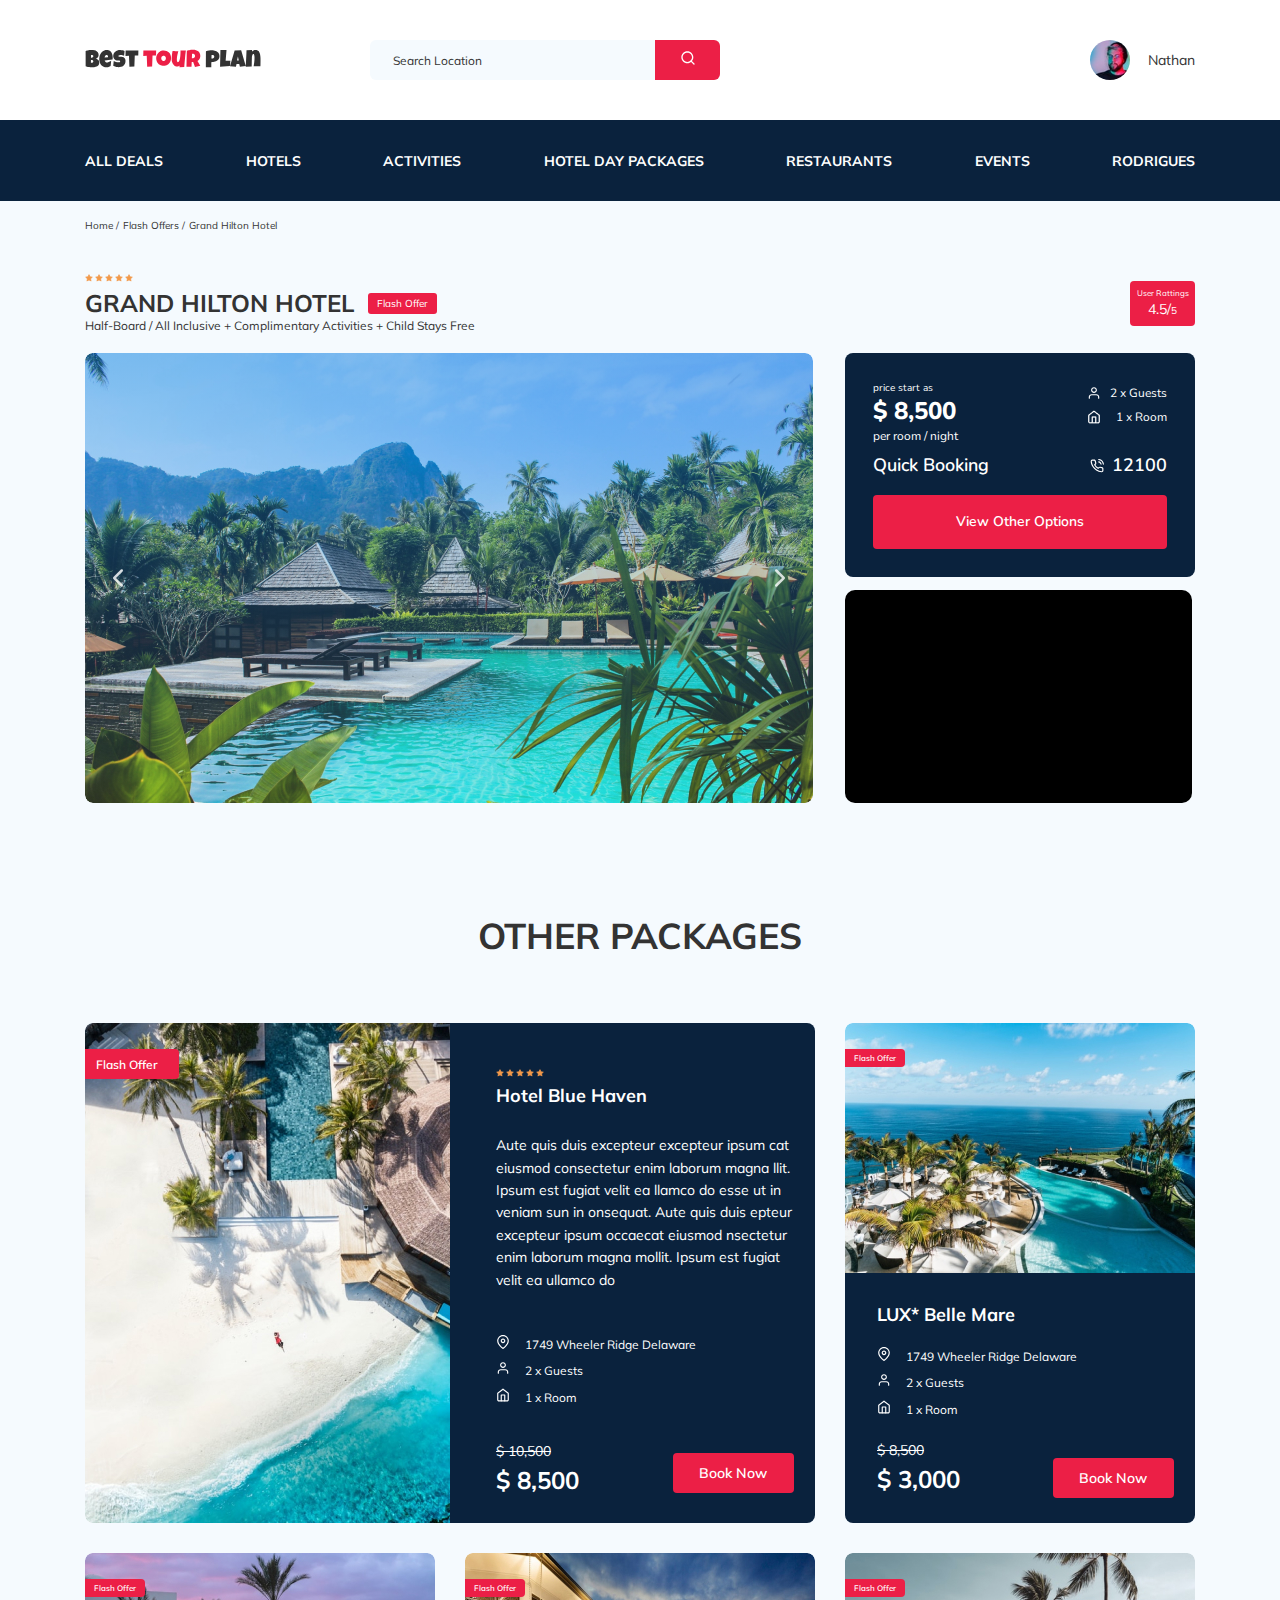
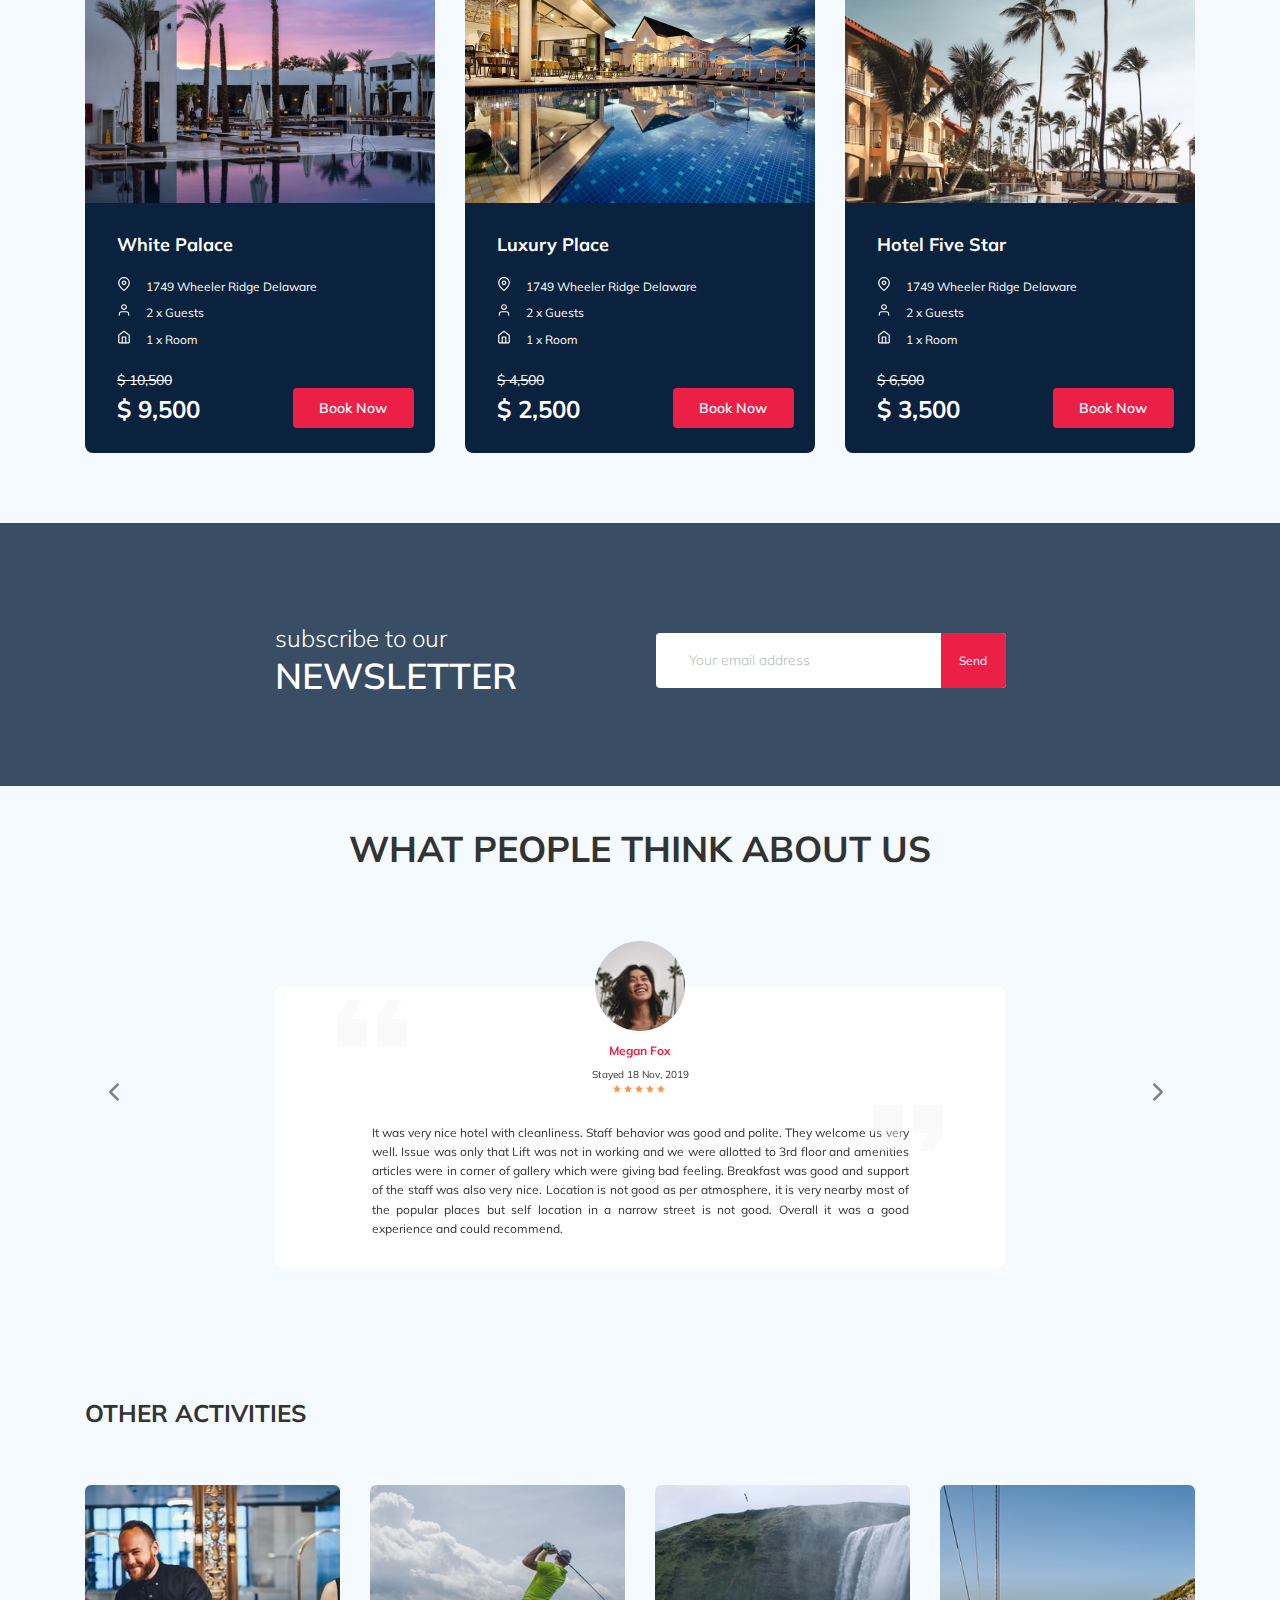
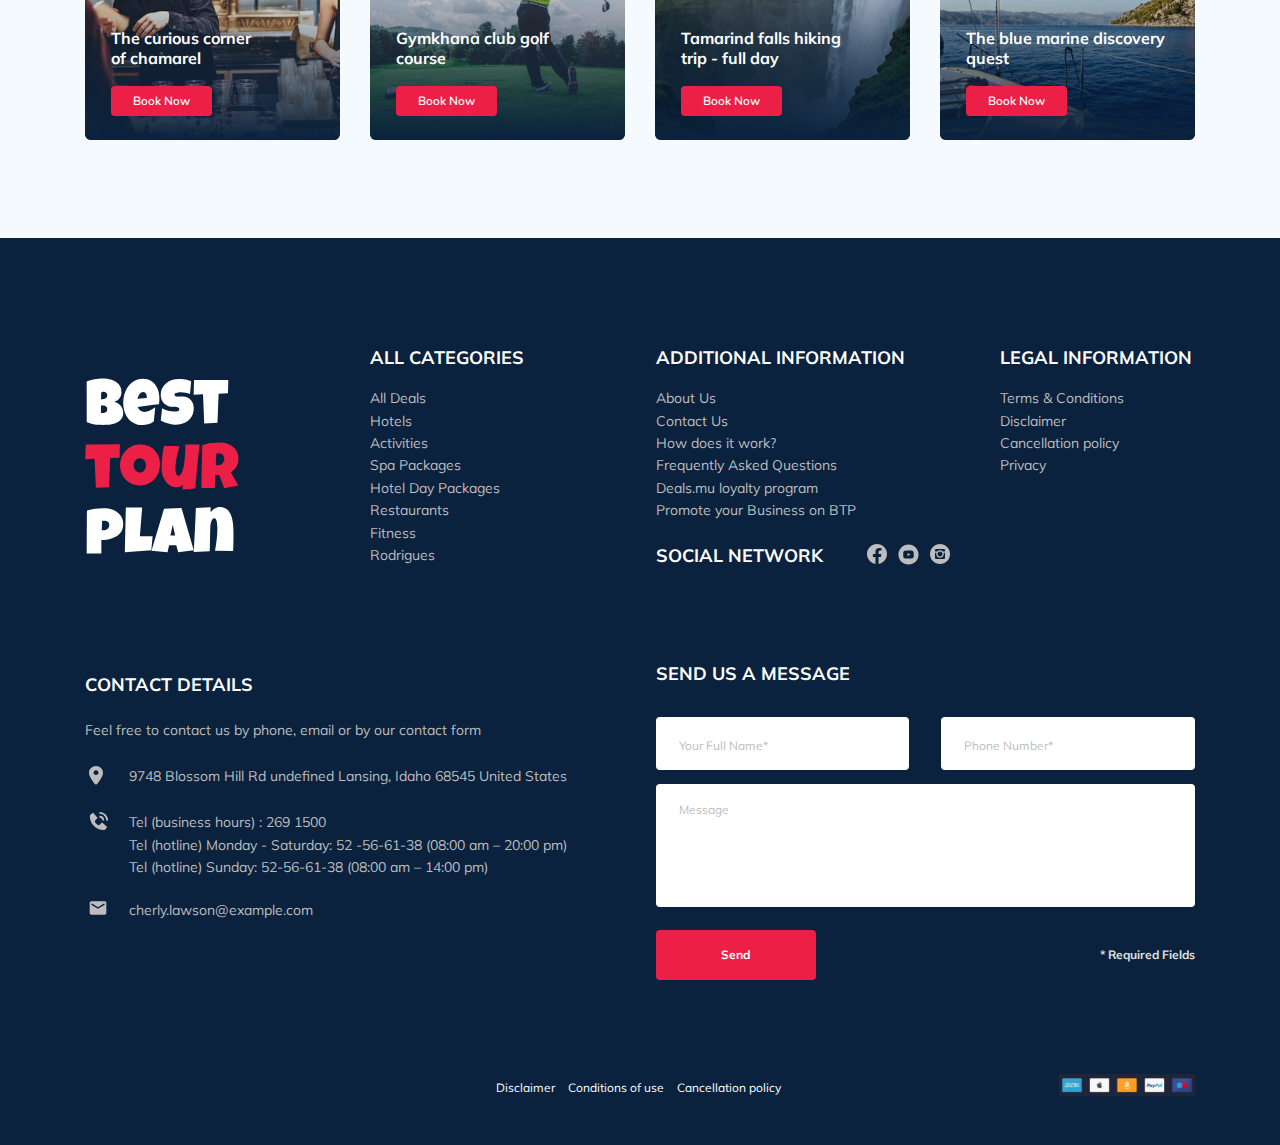
==== commit c01b83dd: "fix: media for grid" ====
--- a/index.html
+++ b/index.html
@@ -517,7 +517,7 @@
         <form
           action="send.php"
           method="POST"
-          class="subscribe newsletter__subscribe form"
+          class="subscribe newsletter__subscribe newsletter__form form"
         >
           <input
             type="email"
@@ -823,9 +823,17 @@
                     alt="icon: phone"
                   />
                 </div>
-                Tel (business hours) : 269 1500<br />Tel (hotline) Monday -
-                Saturday: 52&nbsp;-56-61-38 (08:00 am – 20:00&nbsp;pm)<br />Tel
-                (hotline) Sunday: 52-56-61-38 (08:00 am – 14:00 pm)
+                <div class="footer__text-tel">
+                  Tel (business hours) :
+                  <a href="tel:2691500" class="footer__tel">269 1500</a>
+                  <br />Tel (hotline) Monday - Saturday:
+                  <a href="52-56-61-38" class="footer__tel"
+                    >52&nbsp;-56-61-38</a
+                  >
+                  (08:00 am – 20:00&nbsp;pm) <br />Tel (hotline) Sunday:
+                  <a href="52-56-61-38" class="footer__tel">52-56-61-38</a>
+                  (08:00 am – 14:00 pm)
+                </div>
               </li>
               <li class="footer__item footer__item_mb">
                 <div class="footer__icon-wrapper">
@@ -868,7 +876,6 @@
                 class="message footer__message"
                 placeholder="Message"
                 name="message"
-                required
               ></textarea>
               <button class="button footer__button" type="submit">Send</button>
               <span class="info footer__info">* Required Fields</span>
@@ -891,49 +898,49 @@
     </footer>
     <div class="modal">
       <div class="modal__overlay"></div>
-      <!-- /.modal__overlay -->
       <div class="modal__dialog">
         <a href="#" class="modal__close">
-          <img src="img/close.svg" alt="icon: close" />
+          <img src="img/close.svg" alt="close" class="modal__close-img" />
         </a>
-        <h3 class="modal__title modal__title--mb-34">booking</h3>
-        <form action="send.php" method="POST" class="modal__form">
-          <input
-            type="text"
-            class="modal__input"
-            placeholder="Your Full Name*"
-            name="name"
-            required
-            minlength="2"
-          />
-          <input
-            type="tel"
-            class="modal__input phone"
-            placeholder="Phone Number*"
-            name="phone"
-            required
-          />
-          <input
-            type="email"
-            class="modal__input"
-            placeholder="Email*"
-            name="email"
-            required
-          />
+        <h3 class="modal__title">Booking</h3>
+        <form action="send.php" method="POST" class="form modal__form">
+          <div class="modal__input_group">
+            <input
+              type="text"
+              class="input modal__input"
+              placeholder="Your Full Name*"
+              name="name"
+              required
+              minlength="2"
+            />
+          </div>
+          <div class="modal__input_group">
+            <input
+              type="tel"
+              class="input modal__input modal__input_tel"
+              placeholder="Phone Number*"
+              name="phone"
+              required
+            />
+          </div>
+          <div class="modal__input_group">
+            <input
+              type="email"
+              class="input modal__input"
+              placeholder="Email*"
+              name="email"
+              required
+            />
+          </div>
           <textarea
-            class="modal__message"
-            cols="30"
-            rows="10"
+            class="message modal__message"
             placeholder="Message"
-            name="message"
           ></textarea>
-          <button class="button modal__button">Send</button>
-          <span class="modal__info">* Required Fields</span>
+          <button class="button modal__button" type="submit">Send</button>
+          <span class="info modal__info">* Required Fields</span>
         </form>
       </div>
-      <!-- /.modal__dialog -->
     </div>
-    <!-- /.modal -->
     <script src="js/jquery-3.6.0.min.js"></script>
     <script src="js/swiper-bundle.min.js"></script>
     <script src="https://code.jquery.com/jquery-2.2.4.min.js"></script>
--- a/css/style.css
+++ b/css/style.css
@@ -162,7 +162,31 @@
 
 .invalid {
   color: #EC1F46;
-  border-bottom: 1px solid #EC1F46;
+}
+
+label.invalid {
+  position: absolute;
+  top: -20px;
+  left: 10px;
+  font-size: 14px;
+  background-color: #EC1F46;
+  color: #fff;
+  padding: 5px 10px;
+  -webkit-border-radius: 5px;
+          border-radius: 5px;
+}
+
+label.invalid::after {
+  content: '';
+  position: absolute;
+  left: 15px;
+  bottom: -5px;
+  background-color: #EC1F46;
+  width: 10px;
+  height: 10px;
+  -webkit-transform: rotate(45deg);
+      -ms-transform: rotate(45deg);
+          transform: rotate(45deg);
 }
 
 /*! normalize.css v8.0.1 | MIT License | github.com/necolas/normalize.css */
@@ -591,6 +615,8 @@
 }
 
 .navbar-menu__link {
+  font-style: normal;
+  font-weight: bold;
   color: inherit;
   text-decoration: none;
   text-transform: uppercase;
@@ -1299,9 +1325,6 @@
   position: relative;
   width: 350px;
   height: 55px;
-  -webkit-border-radius: 4px;
-          border-radius: 4px;
-  overflow: hidden;
 }
 
 .subscribe__input {
@@ -1314,9 +1337,35 @@
   font-size: 14px;
   line-height: 18px;
   border: none;
+  -webkit-border-radius: 4px;
+          border-radius: 4px;
+}
+
+.subscribe__input::-webkit-input-placeholder {
+  color: #BDBDBD;
+}
+
+.subscribe__input::-moz-placeholder {
+  color: #BDBDBD;
+}
+
+.subscribe__input:-ms-input-placeholder {
+  color: #BDBDBD;
+}
+
+.subscribe__input::-ms-input-placeholder {
+  color: #BDBDBD;
+}
+
+.subscribe__input::placeholder {
+  color: #BDBDBD;
 }
 
 .subscribe__button {
+  -webkit-border-top-right-radius: 4px;
+          border-top-right-radius: 4px;
+  -webkit-border-bottom-right-radius: 4px;
+          border-bottom-right-radius: 4px;
   min-width: 65px;
   position: absolute;
   top: 0;
@@ -1540,14 +1589,6 @@
   opacity: 1;
 }
 
-.modal__close {
-  position: absolute;
-  top: 17px;
-  right: 18px;
-  text-decoration: none;
-  cursor: pointer;
-}
-
 .modal__title {
   margin: 0;
   font-style: normal;
@@ -1561,47 +1602,13 @@
 
 .modal__input {
   padding: 16px 0 16px 25px;
+  width: 100%;
+}
+
+.modal__input_group {
+  position: relative;
+  width: 100%;
   margin-top: 15px;
-  width: 100%;
-  background-color: #fff;
-  -webkit-border-radius: 4px;
-          border-radius: 4px;
-  border: none;
-}
-
-.modal__input::-webkit-input-placeholder {
-  font-weight: normal;
-  font-size: 12px;
-  line-height: 15px;
-  color: #BDBDBD;
-}
-
-.modal__input::-moz-placeholder {
-  font-weight: normal;
-  font-size: 12px;
-  line-height: 15px;
-  color: #BDBDBD;
-}
-
-.modal__input:-ms-input-placeholder {
-  font-weight: normal;
-  font-size: 12px;
-  line-height: 15px;
-  color: #BDBDBD;
-}
-
-.modal__input::-ms-input-placeholder {
-  font-weight: normal;
-  font-size: 12px;
-  line-height: 15px;
-  color: #BDBDBD;
-}
-
-.modal__input::placeholder {
-  font-weight: normal;
-  font-size: 12px;
-  line-height: 15px;
-  color: #BDBDBD;
 }
 
 .modal__message {
@@ -1609,71 +1616,19 @@
       -ms-flex-preferred-size: 100%;
           flex-basis: 100%;
   width: 100%;
-  height: 123px;
   margin-top: 15px;
-  background-color: #fff;
-  -webkit-border-radius: 4px;
-          border-radius: 4px;
-  border: none;
-  resize: none;
-  padding: 18px 0 10px 23px;
-}
-
-.modal__message::-webkit-input-placeholder {
-  font-weight: normal;
-  font-size: 12px;
-  line-height: 15px;
-  color: #BDBDBD;
-}
-
-.modal__message::-moz-placeholder {
-  font-weight: normal;
-  font-size: 12px;
-  line-height: 15px;
-  color: #BDBDBD;
-}
-
-.modal__message:-ms-input-placeholder {
-  font-weight: normal;
-  font-size: 12px;
-  line-height: 15px;
-  color: #BDBDBD;
-}
-
-.modal__message::-ms-input-placeholder {
-  font-weight: normal;
-  font-size: 12px;
-  line-height: 15px;
-  color: #BDBDBD;
-}
-
-.modal__message::placeholder {
-  font-weight: normal;
-  font-size: 12px;
-  line-height: 15px;
-  color: #BDBDBD;
 }
 
 .modal__button {
-  font-weight: bold;
-  font-size: 12px;
-  line-height: 15px;
-  color: #FFF;
-  background-color: #EC1F46;
-  padding: 17px 20px 18px 20px;
-  min-width: 160px;
-  -webkit-border-radius: 4px;
-          border-radius: 4px;
-  border: none;
   margin-top: 15px;
 }
 
-.modal__info {
-  font-style: normal;
-  font-weight: bold;
-  font-size: 12px;
-  line-height: 15px;
-  color: #E0E0E0;
+.modal__close {
+  position: absolute;
+  top: 17px;
+  right: 18px;
+  text-decoration: none;
+  cursor: pointer;
 }
 
 .modal__form {
@@ -1976,6 +1931,12 @@
   -webkit-flex-basis: 47%;
       -ms-flex-preferred-size: 47%;
           flex-basis: 47%;
+  position: relative;
+}
+
+.footer__tel {
+  text-decoration: none;
+  color: #BDBDBD;
 }
 
 .disclaimer {
@@ -2177,6 +2138,9 @@
   }
   .disclaimer {
     padding-top: 56px;
+  }
+  .modal__dialog {
+    padding: 33px 50px 33px 50px;
   }
 }
 
@@ -2395,6 +2359,21 @@
   .disclaimer__icons {
     margin-left: 0;
   }
+  .modal__dialog {
+    padding: 33px 30px 33px 30px;
+  }
+  .modal__button {
+    -webkit-box-ordinal-group: 2;
+    -webkit-order: 1;
+        -ms-flex-order: 1;
+            order: 1;
+  }
+  .modal__info {
+    margin-bottom: 10px;
+  }
+  .modal__message {
+    min-height: 100px;
+  }
 }
 
 @media screen and (max-width: 725px) {
@@ -2604,6 +2583,10 @@
   .disclaimer__link:last-child {
     margin-right: 0;
   }
+  __dialog {
+    margin: auto;
+    width: 70%;
+  }
 }
 
 @media screen and (max-width: 576px) {
@@ -2681,6 +2664,17 @@
   }
 }
 
+@media screen and (max-height: 500px) {
+  .modal__dialog {
+    overflow-y: auto;
+    max-height: 90%;
+    width: 80%;
+  }
+  .modal__input {
+    margin-bottom: 10px;
+  }
+}
+
 @media screen and (max-width: 480px) {
   .subscribe {
     width: 100%;
@@ -2703,6 +2697,19 @@
   }
   .disclaimer__link:last-child {
     margin-right: 0;
+  }
+  .modal__dialog {
+    width: 85%;
+  }
+  .modal__title {
+    font-size: 16px;
+  }
+  .modal__input {
+    padding: 12px 0 12px 15px;
+  }
+  .modal__message {
+    padding: 12px 0 12px 15px;
+    margin-bottom: 15px;
   }
 }
 
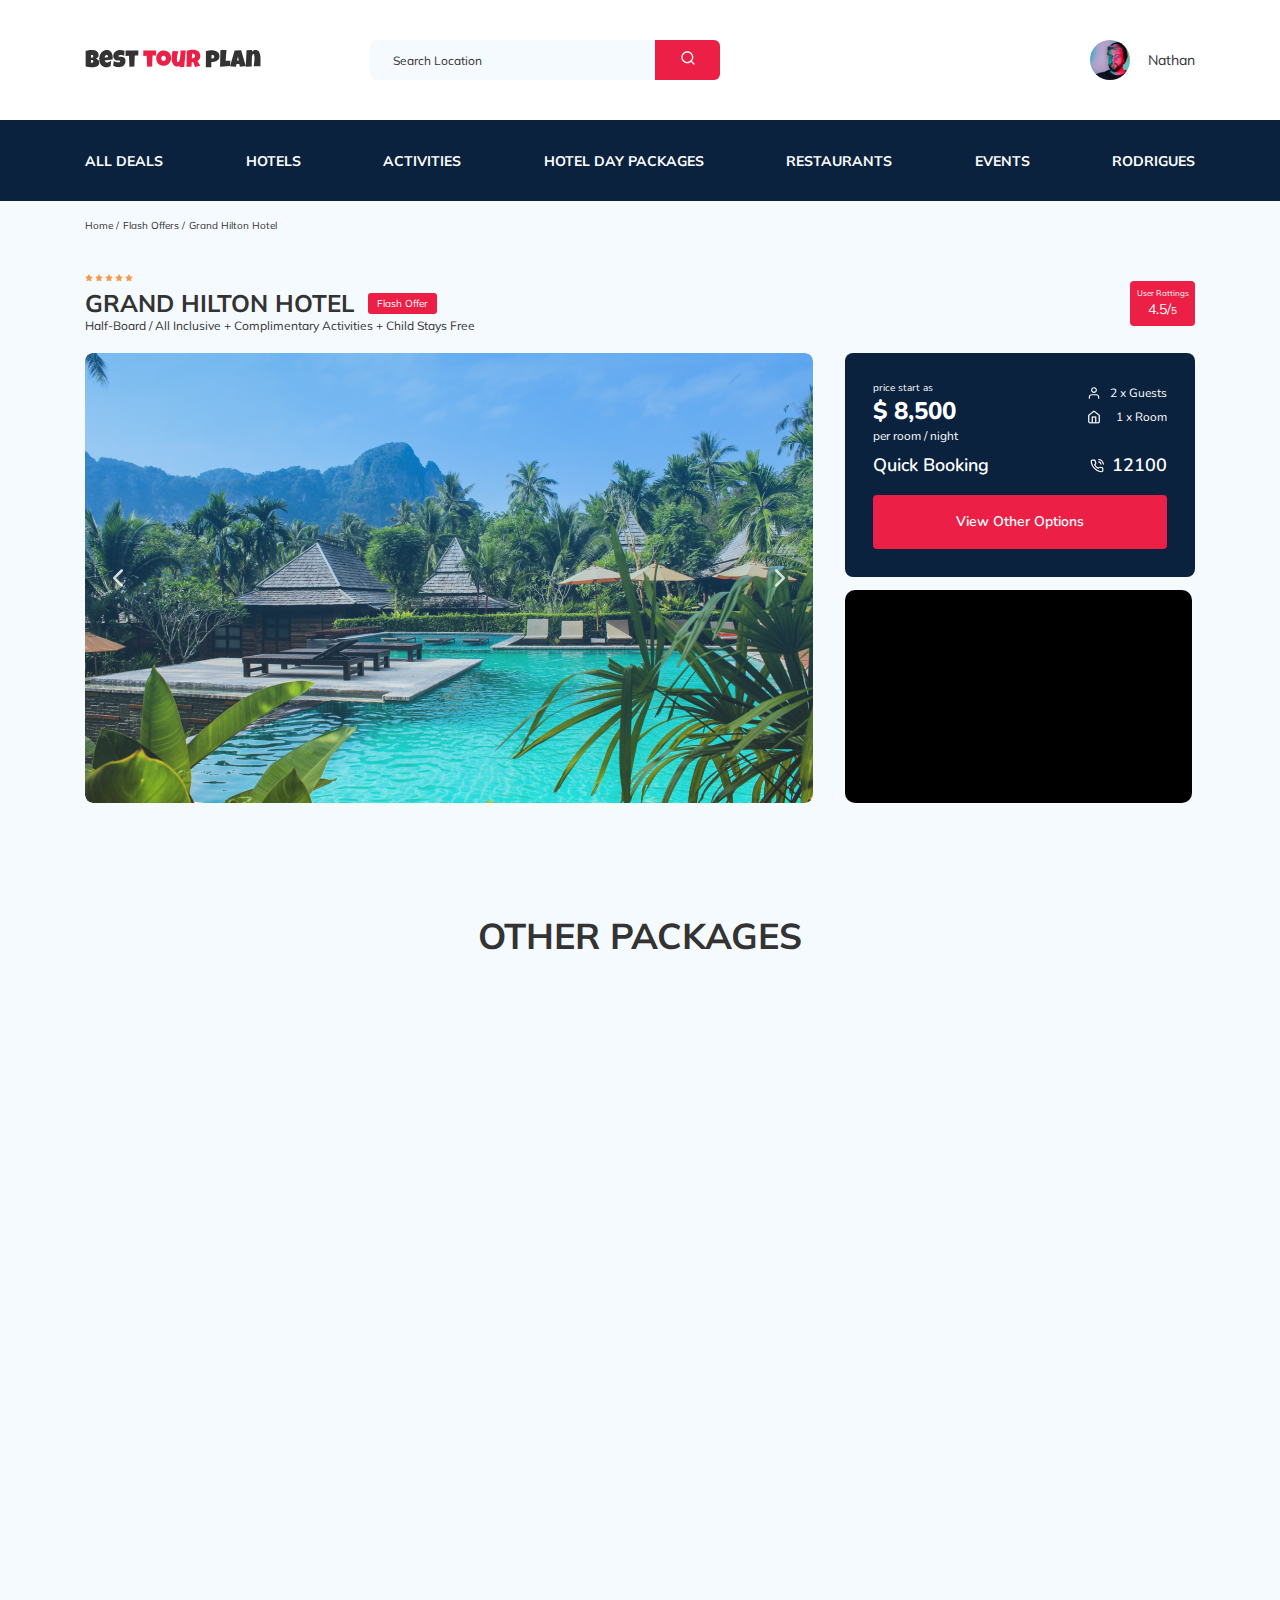
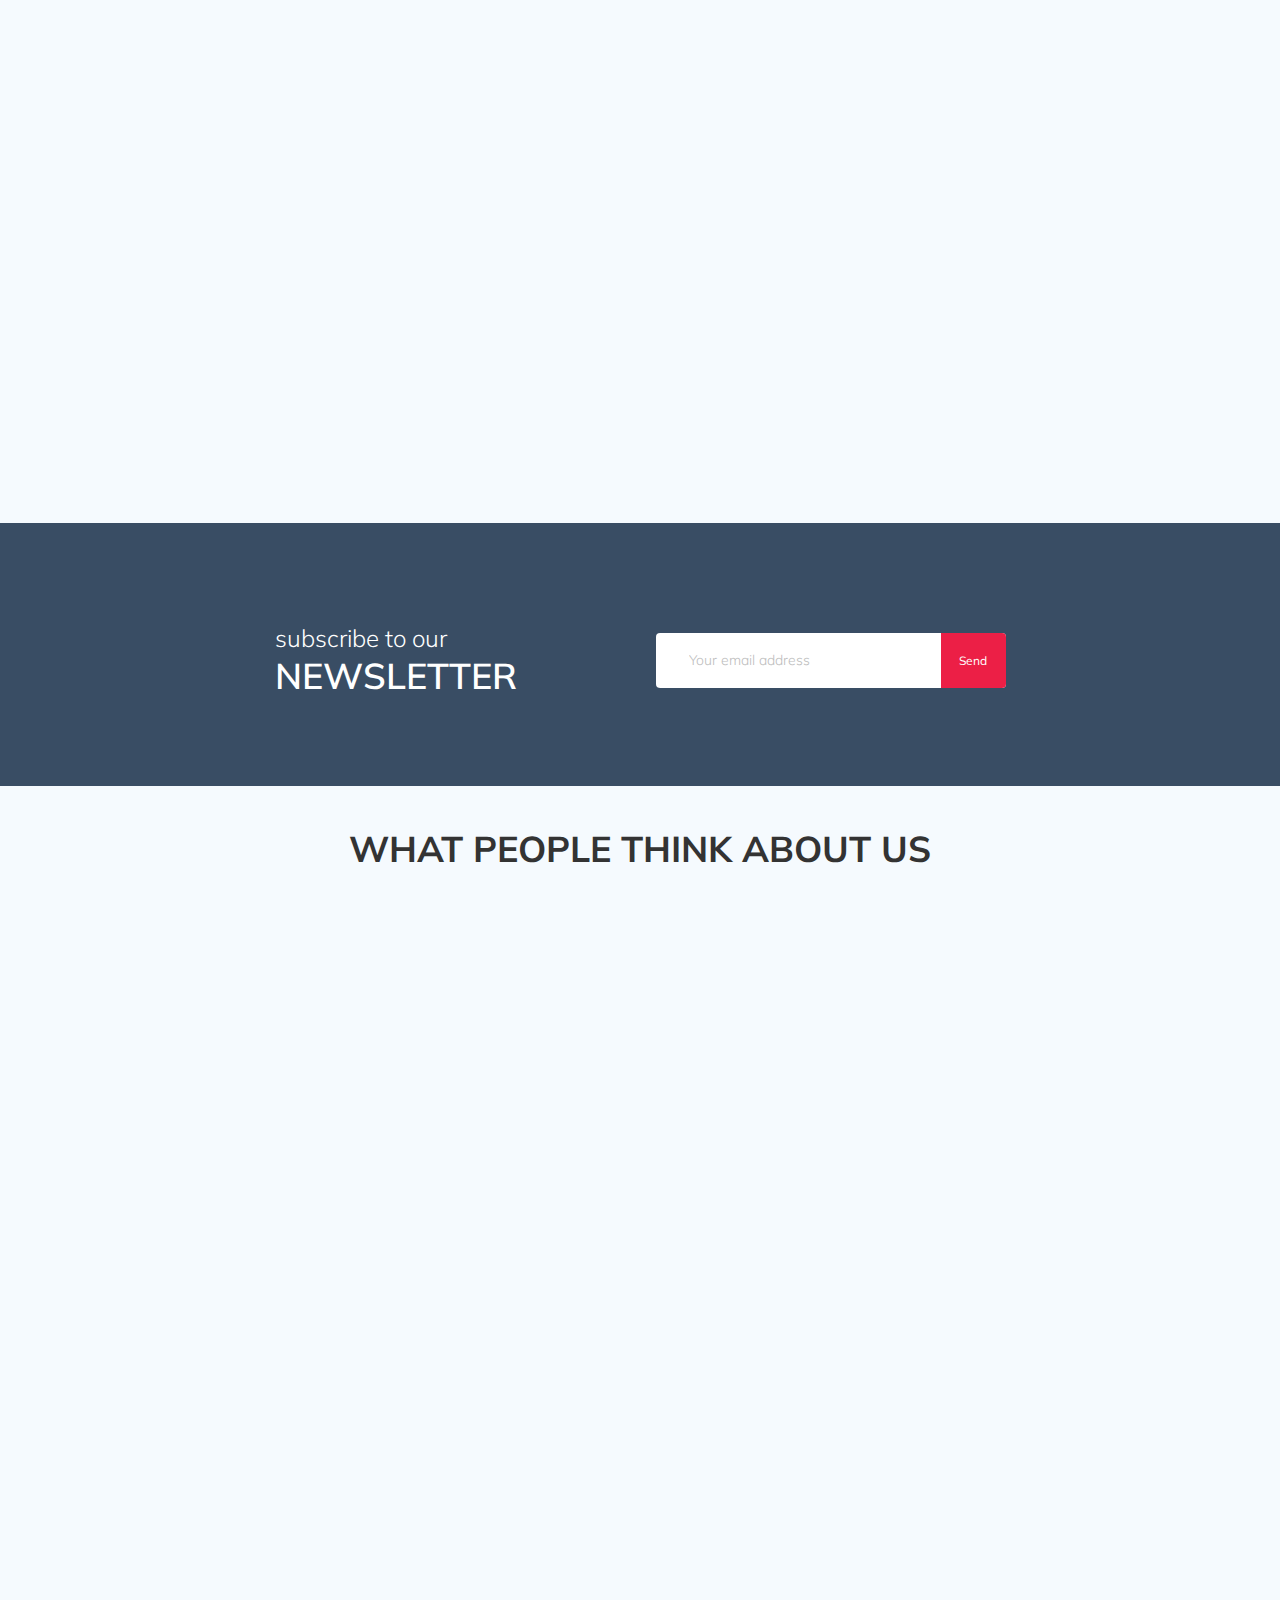
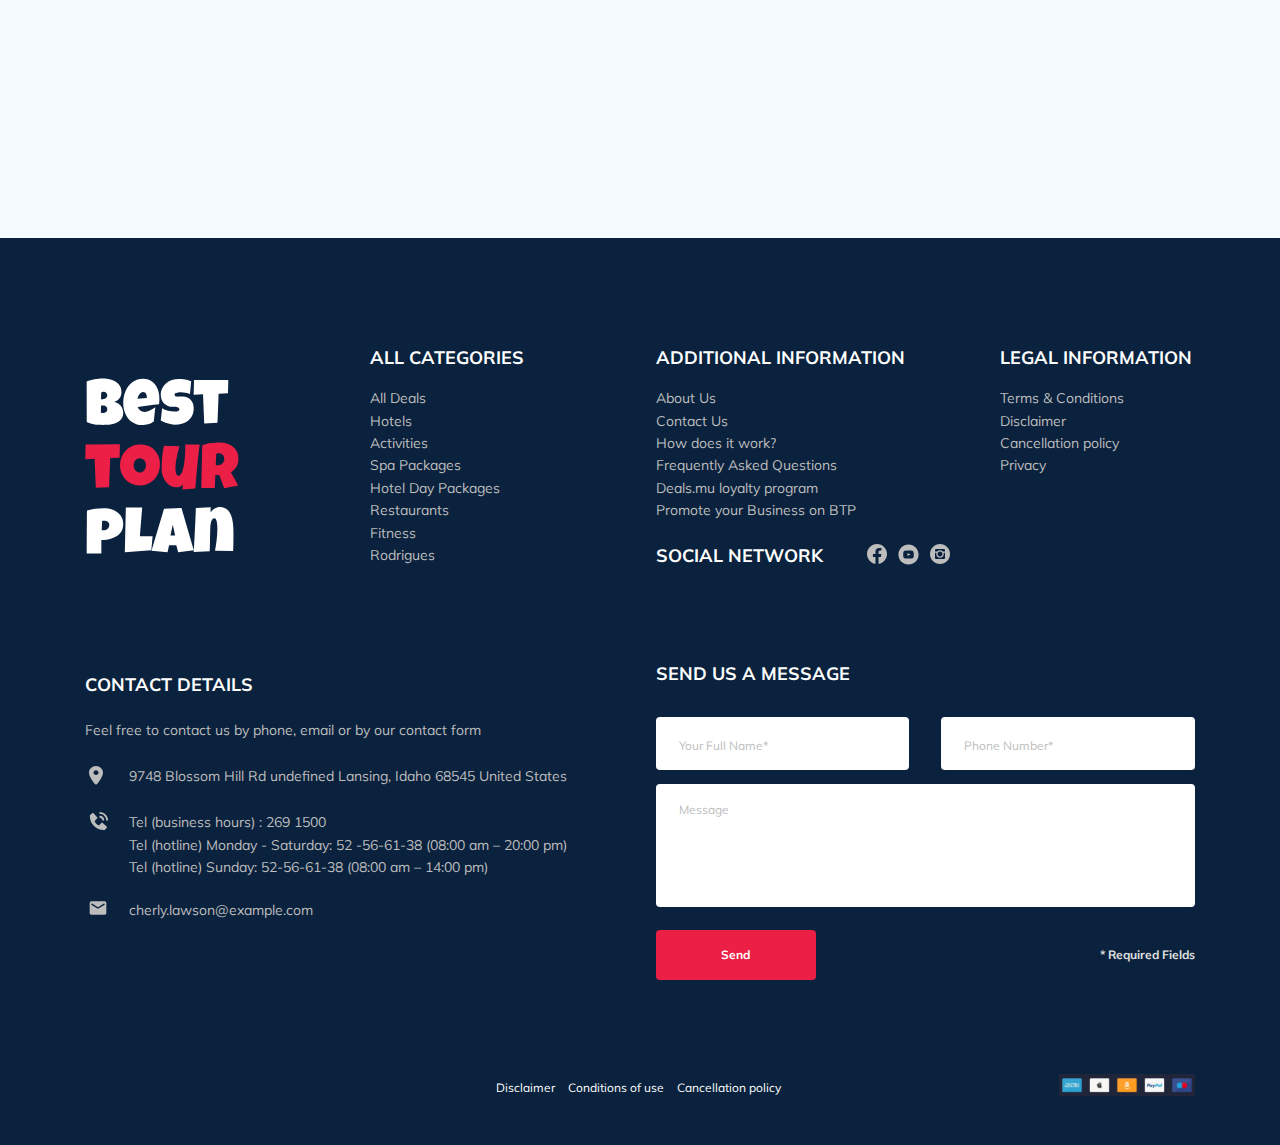
==== commit acf7a3ed: "add: validate form, fix media for grid & animate css" ====
--- a/index.html
+++ b/index.html
@@ -12,6 +12,7 @@
       href="https://fonts.googleapis.com/css2?family=Mulish:wght@400;700&family=Nunito:wght@400;600;800&display=swap"
     />
     <link rel="stylesheet" href="css/swiper-bundle.min.css" />
+    <link rel="stylesheet" href="css/aos.css" />
     <link rel="stylesheet" href="css/style.css" />
   </head>
   <body>
@@ -164,7 +165,7 @@
         </div>
 
         <!-- /.hotel-info -->
-        <div class="hotel-grid">
+        <div class="hotel-grid" data-aos="fade-up" data-aos-delay="300">
           <!-- Slider main container -->
           <div class="swiper-container hotel-slider hotel__slider">
             <!-- Additional required wrapper -->
@@ -280,7 +281,11 @@
     <section class="packages">
       <div class="container">
         <h2 class="packages__title">Other Packages</h2>
-        <div class="packages__grid hotels">
+        <div
+          class="packages__grid hotels"
+          data-aos="fade-right"
+          data-aos-delay="200"
+        >
           <div class="hotels-big">
             <div class="hotels__image hotels__image_big">
               <img
@@ -534,7 +539,11 @@
     <section class="reviews">
       <div class="container">
         <h2 class="reviews__title">What people think about us</h2>
-        <div class="swiper-container reviews-slider">
+        <div
+          class="swiper-container reviews-slider"
+          data-aos="zoom-in"
+          data-aos-delay="200"
+        >
           <div class="swiper-wrapper">
             <div class="swiper-slide">
               <div class="reviews-slider__item">
@@ -639,10 +648,14 @@
       </div>
       <!-- /.container -->
     </section>
-    <section class="activities">
+    <section class="activities" data-aos="fade-up" data-aos-duration="3000">
       <div class="container">
         <h2 class="activities__title">Other Activities</h2>
-        <div class="activities-wrapper">
+        <div
+          class="activities-wrapper"
+          data-aos="fade-up"
+          data-aos-duration="3000"
+        >
           <div class="card activities__card">
             <img
               src="img/activity-1.jpg"
@@ -866,9 +879,10 @@
               <div class="footer__input-group">
                 <input
                   type="tel"
-                  class="input footer__input"
+                  class="input footer__input footer__input_tel"
                   placeholder="Phone Number*"
                   name="phone"
+                  minlength="18"
                   required
                 />
               </div>
@@ -904,7 +918,7 @@
         </a>
         <h3 class="modal__title">Booking</h3>
         <form action="send.php" method="POST" class="form modal__form">
-          <div class="modal__input_group">
+          <div class="modal__input-group">
             <input
               type="text"
               class="input modal__input"
@@ -914,20 +928,21 @@
               minlength="2"
             />
           </div>
-          <div class="modal__input_group">
+          <div class="modal__input-group">
             <input
               type="tel"
               class="input modal__input modal__input_tel"
               placeholder="Phone Number*"
               name="phone"
               required
-            />
-          </div>
-          <div class="modal__input_group">
+              minlength="18"
+            />
+          </div>
+          <div class="modal__input-group">
             <input
               type="email"
               class="input modal__input"
-              placeholder="Email*"
+              placeholder="Your email address*"
               name="email"
               required
             />
@@ -947,6 +962,7 @@
     <script src="js/jquery.validate.min.js"></script>
     <script src="js/jquery.mask.min.js"></script>
     <script src="js/parallax.min.js"></script>
+    <script src="js/aos.js"></script>
     <script src="js/main.js"></script>
   </body>
 </html>
--- a/css/style.css
+++ b/css/style.css
@@ -11,6 +11,7 @@
   font-family: 'Mulish', serif;
   background-color: #F5FAFE;
   color: #333333;
+  overflow-x: hidden;
 }
 
 .container {
@@ -167,7 +168,7 @@
 label.invalid {
   position: absolute;
   top: -20px;
-  left: 10px;
+  left: 5px;
   font-size: 14px;
   background-color: #EC1F46;
   color: #fff;
@@ -1605,7 +1606,7 @@
   width: 100%;
 }
 
-.modal__input_group {
+.modal__input-group {
   position: relative;
   width: 100%;
   margin-top: 15px;
@@ -2360,6 +2361,7 @@
     margin-left: 0;
   }
   .modal__dialog {
+    width: 80%;
     padding: 33px 30px 33px 30px;
   }
   .modal__button {
@@ -2378,7 +2380,7 @@
 
 @media screen and (max-width: 725px) {
   .container, .newsletter-wrapper {
-    max-width: 550px;
+    max-width: 600px;
     width: 92%;
   }
   .stars {
@@ -2471,6 +2473,10 @@
 }
 
 @media screen and (max-width: 660px) {
+  .container, .newsletter-wrapper {
+    max-width: 600px;
+    width: 97%;
+  }
   .footer-wrapper {
     -ms-grid-columns: 1fr;
         grid-template-columns: 1fr;
@@ -2590,6 +2596,10 @@
 }
 
 @media screen and (max-width: 576px) {
+  .container, .newsletter-wrapper {
+    max-width: 600px;
+    width: 95%;
+  }
   .hotel__slider {
     margin-bottom: 20px;
   }
@@ -2805,5 +2815,12 @@
   .card {
     width: 100%;
   }
+  .hotels {
+    -ms-grid-rows: 620px;
+        grid-template-rows: 620px;
+  }
+  .hotels__text {
+    max-height: 170px;
+  }
 }
 /*# sourceMappingURL=style.css.map */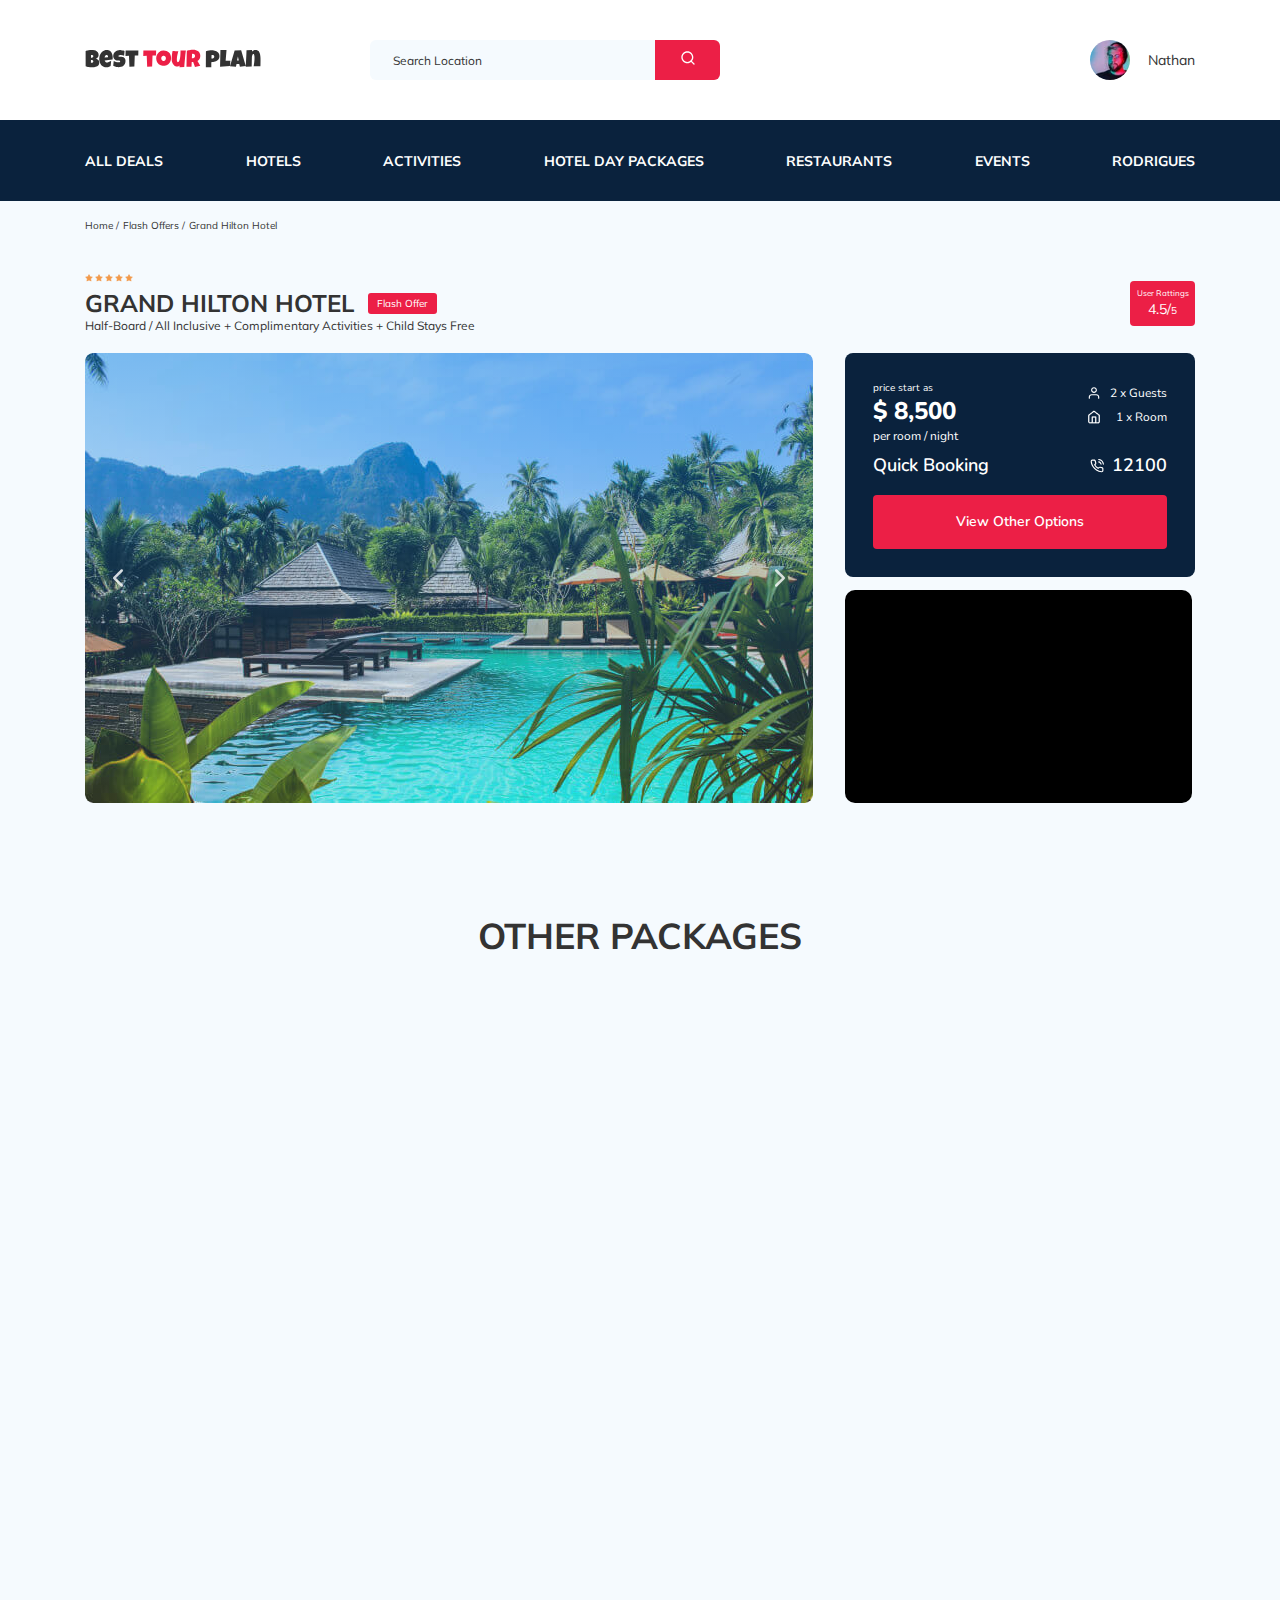
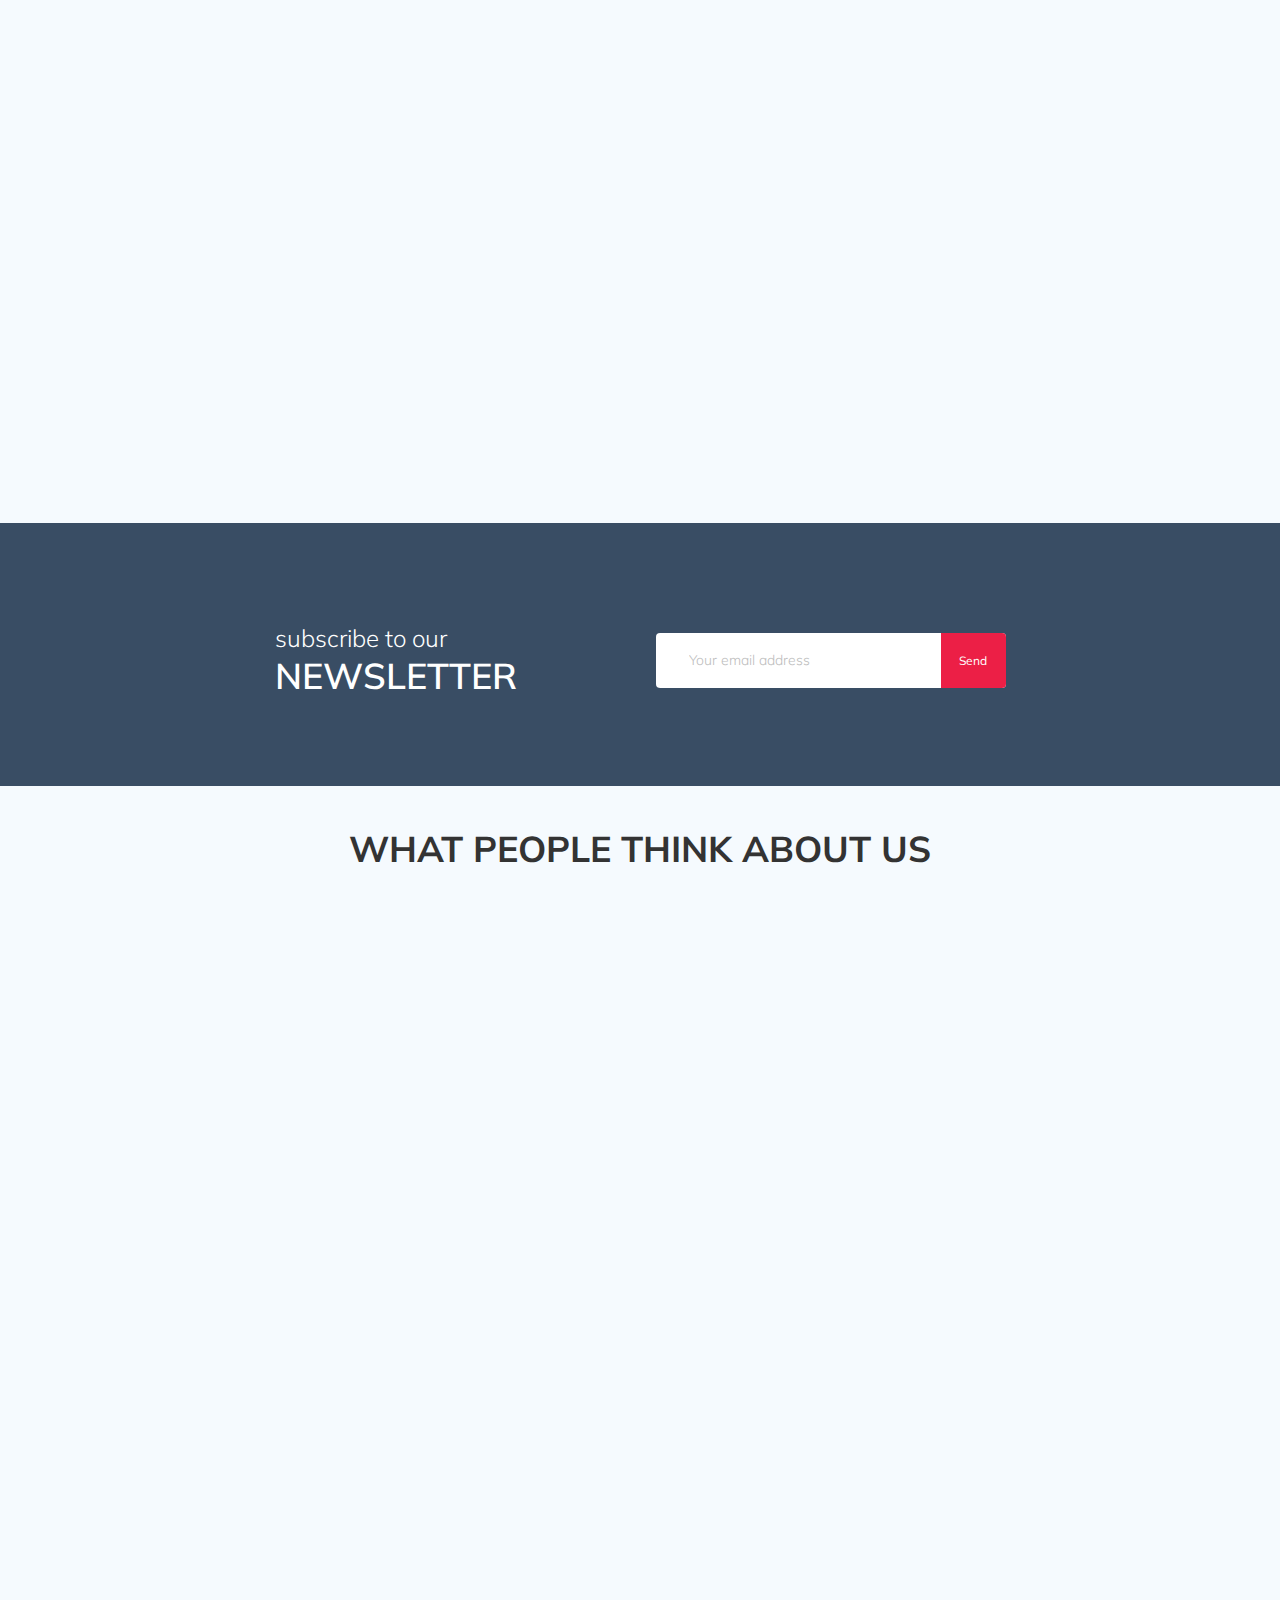
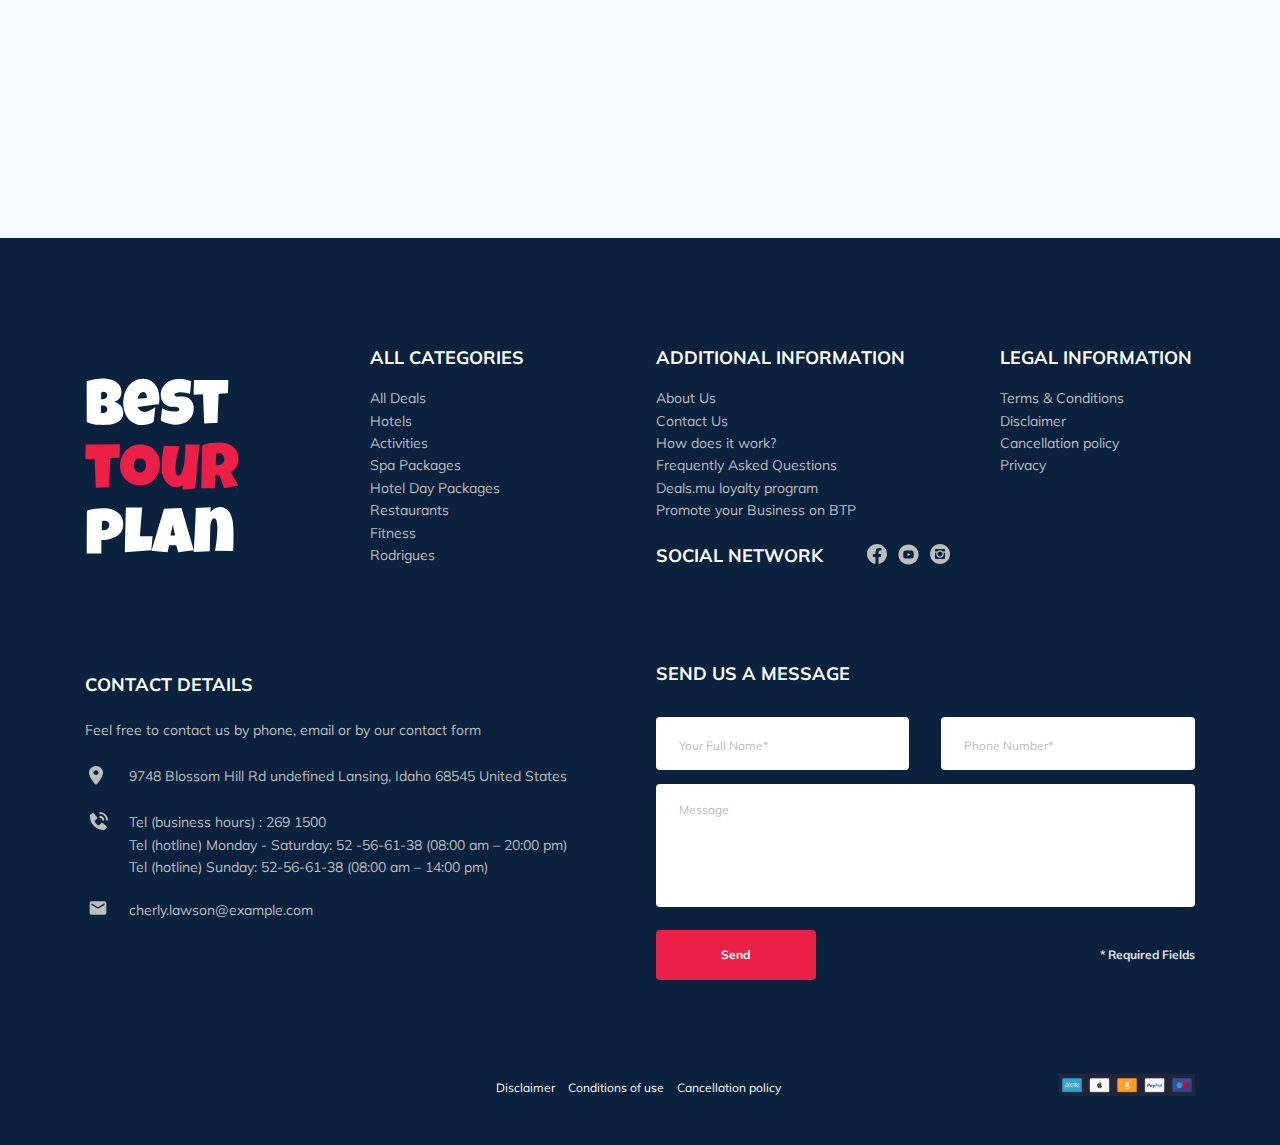
==== commit 2d1ed3cf: "fix: phpmailer" ====
--- a/index.html
+++ b/index.html
@@ -10,6 +10,7 @@
     <link
       rel="stylesheet"
       href="https://fonts.googleapis.com/css2?family=Mulish:wght@400;700&family=Nunito:wght@400;600;800&display=swap"
+      rel="preload"
     />
     <link rel="stylesheet" href="css/swiper-bundle.min.css" />
     <link rel="stylesheet" href="css/aos.css" />
@@ -783,11 +784,11 @@
           <div class="footer__social-network">
             <div class="footer__title footer__title_inline">Social Network</div>
             <div class="footer__social-links">
-              <a href="#" class="footer__link"
+              <a href="#" class="footer__link" target="_blank" rel="nofollow"
                 ><img src="img/facebook.svg" alt="icon: facebook" /></a
-              ><a href="#" class="footer__link"
+              ><a href="#" class="footer__link" target="_blank" rel="nofollow"
                 ><img src="img/youtube.svg" alt="icon: youtube" /></a
-              ><a href="#" class="footer__link"
+              ><a href="#" class="footer__link" target="_blank" rel="nofollow"
                 ><img src="img/instagram.svg" alt="icon: instagram"
               /></a>
             </div>
--- a/css/style.css
+++ b/css/style.css
@@ -1,2826 +1,2 @@
-* {
-  -webkit-box-sizing: border-box;
-          box-sizing: border-box;
-}
-
-* button {
-  cursor: pointer;
-}
-
-body {
-  font-family: 'Mulish', serif;
-  background-color: #F5FAFE;
-  color: #333333;
-  overflow-x: hidden;
-}
-
-.container {
-  max-width: 1110px;
-  margin: auto;
-}
-
-img {
-  max-width: 100%;
-}
-
-iframe {
-  width: 100%;
-  height: 100%;
-  border: 0;
-}
-
-button {
-  cursor: pointer;
-  border: none;
-}
-
-.input {
-  padding: 18px 0 17px 23px;
-  background-color: #fff;
-  -webkit-border-radius: 4px;
-          border-radius: 4px;
-  border: none;
-}
-
-.input::-webkit-input-placeholder {
-  font-weight: normal;
-  font-size: 12px;
-  line-height: 15px;
-  color: #BDBDBD;
-}
-
-.input::-moz-placeholder {
-  font-weight: normal;
-  font-size: 12px;
-  line-height: 15px;
-  color: #BDBDBD;
-}
-
-.input:-ms-input-placeholder {
-  font-weight: normal;
-  font-size: 12px;
-  line-height: 15px;
-  color: #BDBDBD;
-}
-
-.input::-ms-input-placeholder {
-  font-weight: normal;
-  font-size: 12px;
-  line-height: 15px;
-  color: #BDBDBD;
-}
-
-.input::placeholder {
-  font-weight: normal;
-  font-size: 12px;
-  line-height: 15px;
-  color: #BDBDBD;
-}
-
-.message {
-  background-color: #fff;
-  -webkit-border-radius: 4px;
-          border-radius: 4px;
-  border: none;
-  min-height: 123px;
-  resize: none;
-  padding: 18px 0 10px 23px;
-}
-
-.message::-webkit-input-placeholder {
-  font-weight: normal;
-  font-size: 12px;
-  line-height: 15px;
-  color: #BDBDBD;
-}
-
-.message::-moz-placeholder {
-  font-weight: normal;
-  font-size: 12px;
-  line-height: 15px;
-  color: #BDBDBD;
-}
-
-.message:-ms-input-placeholder {
-  font-weight: normal;
-  font-size: 12px;
-  line-height: 15px;
-  color: #BDBDBD;
-}
-
-.message::-ms-input-placeholder {
-  font-weight: normal;
-  font-size: 12px;
-  line-height: 15px;
-  color: #BDBDBD;
-}
-
-.message::placeholder {
-  font-weight: normal;
-  font-size: 12px;
-  line-height: 15px;
-  color: #BDBDBD;
-}
-
-.button {
-  font-weight: bold;
-  font-size: 12px;
-  line-height: 15px;
-  color: #FFF;
-  background-color: #EC1F46;
-  padding: 17px 20px 18px 20px;
-  min-width: 160px;
-  -webkit-border-radius: 4px;
-          border-radius: 4px;
-  border: none;
-}
-
-.info {
-  font-style: normal;
-  font-weight: bold;
-  font-size: 12px;
-  line-height: 15px;
-  color: #E0E0E0;
-}
-
-.form {
-  display: -webkit-box;
-  display: -webkit-flex;
-  display: -ms-flexbox;
-  display: flex;
-  -webkit-box-align: center;
-  -webkit-align-items: center;
-      -ms-flex-align: center;
-          align-items: center;
-  -webkit-box-pack: justify;
-  -webkit-justify-content: space-between;
-      -ms-flex-pack: justify;
-          justify-content: space-between;
-  -webkit-flex-wrap: wrap;
-      -ms-flex-wrap: wrap;
-          flex-wrap: wrap;
-}
-
-.invalid {
-  color: #EC1F46;
-}
-
-label.invalid {
-  position: absolute;
-  top: -20px;
-  left: 5px;
-  font-size: 14px;
-  background-color: #EC1F46;
-  color: #fff;
-  padding: 5px 10px;
-  -webkit-border-radius: 5px;
-          border-radius: 5px;
-}
-
-label.invalid::after {
-  content: '';
-  position: absolute;
-  left: 15px;
-  bottom: -5px;
-  background-color: #EC1F46;
-  width: 10px;
-  height: 10px;
-  -webkit-transform: rotate(45deg);
-      -ms-transform: rotate(45deg);
-          transform: rotate(45deg);
-}
-
-/*! normalize.css v8.0.1 | MIT License | github.com/necolas/normalize.css */
-/* Document
-   ========================================================================== */
-/**
- * 1. Correct the line height in all browsers.
- * 2. Prevent adjustments of font size after orientation changes in iOS.
- */
-html {
-  line-height: 1.15;
-  /* 1 */
-  -webkit-text-size-adjust: 100%;
-  /* 2 */
-}
-
-/* Sections
-   ========================================================================== */
-/**
- * Remove the margin in all browsers.
- */
-body {
-  margin: 0;
-}
-
-/**
- * Render the `main` element consistently in IE.
- */
-main {
-  display: block;
-}
-
-/**
- * Correct the font size and margin on `h1` elements within `section` and
- * `article` contexts in Chrome, Firefox, and Safari.
- */
-h1 {
-  font-size: 2em;
-  margin: 0.67em 0;
-}
-
-/* Grouping content
-   ========================================================================== */
-/**
- * 1. Add the correct box sizing in Firefox.
- * 2. Show the overflow in Edge and IE.
- */
-hr {
-  -webkit-box-sizing: content-box;
-          box-sizing: content-box;
-  /* 1 */
-  height: 0;
-  /* 1 */
-  overflow: visible;
-  /* 2 */
-}
-
-/**
- * 1. Correct the inheritance and scaling of font size in all browsers.
- * 2. Correct the odd `em` font sizing in all browsers.
- */
-pre {
-  font-family: monospace, monospace;
-  /* 1 */
-  font-size: 1em;
-  /* 2 */
-}
-
-/* Text-level semantics
-   ========================================================================== */
-/**
- * Remove the gray background on active links in IE 10.
- */
-a {
-  background-color: transparent;
-}
-
-/**
- * 1. Remove the bottom border in Chrome 57-
- * 2. Add the correct text decoration in Chrome, Edge, IE, Opera, and Safari.
- */
-abbr[title] {
-  border-bottom: none;
-  /* 1 */
-  text-decoration: underline;
-  /* 2 */
-  -webkit-text-decoration: underline dotted;
-          text-decoration: underline dotted;
-  /* 2 */
-}
-
-/**
- * Add the correct font weight in Chrome, Edge, and Safari.
- */
-b,
-strong {
-  font-weight: bolder;
-}
-
-/**
- * 1. Correct the inheritance and scaling of font size in all browsers.
- * 2. Correct the odd `em` font sizing in all browsers.
- */
-code,
-kbd,
-samp {
-  font-family: monospace, monospace;
-  /* 1 */
-  font-size: 1em;
-  /* 2 */
-}
-
-/**
- * Add the correct font size in all browsers.
- */
-small {
-  font-size: 80%;
-}
-
-/**
- * Prevent `sub` and `sup` elements from affecting the line height in
- * all browsers.
- */
-sub,
-sup {
-  font-size: 75%;
-  line-height: 0;
-  position: relative;
-  vertical-align: baseline;
-}
-
-sub {
-  bottom: -0.25em;
-}
-
-sup {
-  top: -0.5em;
-}
-
-/* Embedded content
-   ========================================================================== */
-/**
- * Remove the border on images inside links in IE 10.
- */
-img {
-  border-style: none;
-}
-
-/* Forms
-   ========================================================================== */
-/**
- * 1. Change the font styles in all browsers.
- * 2. Remove the margin in Firefox and Safari.
- */
-button,
-input,
-optgroup,
-select,
-textarea {
-  font-family: inherit;
-  /* 1 */
-  font-size: 100%;
-  /* 1 */
-  line-height: 1.15;
-  /* 1 */
-  margin: 0;
-  /* 2 */
-}
-
-/**
- * Show the overflow in IE.
- * 1. Show the overflow in Edge.
- */
-button,
-input {
-  /* 1 */
-  overflow: visible;
-}
-
-/**
- * Remove the inheritance of text transform in Edge, Firefox, and IE.
- * 1. Remove the inheritance of text transform in Firefox.
- */
-button,
-select {
-  /* 1 */
-  text-transform: none;
-}
-
-/**
- * Correct the inability to style clickable types in iOS and Safari.
- */
-button,
-[type="button"],
-[type="reset"],
-[type="submit"] {
-  -webkit-appearance: button;
-}
-
-/**
- * Remove the inner border and padding in Firefox.
- */
-button::-moz-focus-inner,
-[type="button"]::-moz-focus-inner,
-[type="reset"]::-moz-focus-inner,
-[type="submit"]::-moz-focus-inner {
-  border-style: none;
-  padding: 0;
-}
-
-/**
- * Restore the focus styles unset by the previous rule.
- */
-button:-moz-focusring,
-[type="button"]:-moz-focusring,
-[type="reset"]:-moz-focusring,
-[type="submit"]:-moz-focusring {
-  outline: 1px dotted ButtonText;
-}
-
-/**
- * Correct the padding in Firefox.
- */
-fieldset {
-  padding: 0.35em 0.75em 0.625em;
-}
-
-/**
- * 1. Correct the text wrapping in Edge and IE.
- * 2. Correct the color inheritance from `fieldset` elements in IE.
- * 3. Remove the padding so developers are not caught out when they zero out
- *    `fieldset` elements in all browsers.
- */
-legend {
-  -webkit-box-sizing: border-box;
-          box-sizing: border-box;
-  /* 1 */
-  color: inherit;
-  /* 2 */
-  display: table;
-  /* 1 */
-  max-width: 100%;
-  /* 1 */
-  padding: 0;
-  /* 3 */
-  white-space: normal;
-  /* 1 */
-}
-
-/**
- * Add the correct vertical alignment in Chrome, Firefox, and Opera.
- */
-progress {
-  vertical-align: baseline;
-}
-
-/**
- * Remove the default vertical scrollbar in IE 10+.
- */
-textarea {
-  overflow: auto;
-}
-
-/**
- * 1. Add the correct box sizing in IE 10.
- * 2. Remove the padding in IE 10.
- */
-[type="checkbox"],
-[type="radio"] {
-  -webkit-box-sizing: border-box;
-          box-sizing: border-box;
-  /* 1 */
-  padding: 0;
-  /* 2 */
-}
-
-/**
- * Correct the cursor style of increment and decrement buttons in Chrome.
- */
-[type="number"]::-webkit-inner-spin-button,
-[type="number"]::-webkit-outer-spin-button {
-  height: auto;
-}
-
-/**
- * 1. Correct the odd appearance in Chrome and Safari.
- * 2. Correct the outline style in Safari.
- */
-[type="search"] {
-  -webkit-appearance: textfield;
-  /* 1 */
-  outline-offset: -2px;
-  /* 2 */
-}
-
-/**
- * Remove the inner padding in Chrome and Safari on macOS.
- */
-[type="search"]::-webkit-search-decoration {
-  -webkit-appearance: none;
-}
-
-/**
- * 1. Correct the inability to style clickable types in iOS and Safari.
- * 2. Change font properties to `inherit` in Safari.
- */
-::-webkit-file-upload-button {
-  -webkit-appearance: button;
-  /* 1 */
-  font: inherit;
-  /* 2 */
-}
-
-/* Interactive
-   ========================================================================== */
-/*
- * Add the correct display in Edge, IE 10+, and Firefox.
- */
-details {
-  display: block;
-}
-
-/*
- * Add the correct display in all browsers.
- */
-summary {
-  display: list-item;
-}
-
-/* Misc
-   ========================================================================== */
-/**
- * Add the correct display in IE 10+.
- */
-template {
-  display: none;
-}
-
-/**
- * Add the correct display in IE 10.
- */
-[hidden] {
-  display: none;
-}
-
-.breadcrumb-list {
-  display: -webkit-box;
-  display: -webkit-flex;
-  display: -ms-flexbox;
-  display: flex;
-  -webkit-box-align: center;
-  -webkit-align-items: center;
-      -ms-flex-align: center;
-          align-items: center;
-  padding: 18px 0;
-  margin: 0;
-  list-style: none;
-}
-
-.breadcrumb-list__item {
-  font-size: 10px;
-  line-height: 13px;
-}
-
-.breadcrumb-list__item:not(:last-child)::after {
-  content: '/';
-  margin-right: 4px;
-}
-
-.breadcrumb-list__link {
-  text-decoration: none;
-  color: inherit;
-}
-
-.navbar {
-  background-color: #ffffff;
-}
-
-.navbar-top {
-  display: -webkit-box;
-  display: -webkit-flex;
-  display: -ms-flexbox;
-  display: flex;
-  -webkit-box-align: center;
-  -webkit-align-items: center;
-      -ms-flex-align: center;
-          align-items: center;
-  -webkit-box-pack: justify;
-  -webkit-justify-content: space-between;
-      -ms-flex-pack: justify;
-          justify-content: space-between;
-  padding-top: 40px;
-  padding-bottom: 40px;
-}
-
-.navbar-top__menu-button {
-  display: none;
-}
-
-.navbar__search {
-  margin-right: auto;
-  margin-left: 108px;
-}
-
-.navbar-bottom {
-  background-color: #0A223D;
-}
-
-.navbar-menu {
-  list-style-type: none;
-  margin: 0;
-  padding: 31px 0;
-  display: -webkit-box;
-  display: -webkit-flex;
-  display: -ms-flexbox;
-  display: flex;
-  -webkit-box-align: center;
-  -webkit-align-items: center;
-      -ms-flex-align: center;
-          align-items: center;
-  -webkit-box-pack: justify;
-  -webkit-justify-content: space-between;
-      -ms-flex-pack: justify;
-          justify-content: space-between;
-  color: #FFF;
-}
-
-.navbar-menu__link {
-  font-style: normal;
-  font-weight: bold;
-  color: inherit;
-  text-decoration: none;
-  text-transform: uppercase;
-  font-size: 14px;
-  line-height: 18px;
-}
-
-.navbar-menu__item--mobile_visible {
-  display: none;
-}
-
-.logo {
-  width: 177px;
-}
-
-.search {
-  display: -webkit-box;
-  display: -webkit-flex;
-  display: -ms-flexbox;
-  display: flex;
-  position: relative;
-  overflow: hidden;
-  -webkit-border-radius: 6px;
-          border-radius: 6px;
-  height: 40px;
-}
-
-.search__input {
-  width: 350px;
-  height: 100%;
-  padding-left: 23px;
-  padding-right: 75px;
-  background-color: #F5FAFE;
-  border: none;
-  font-size: 12px;
-  line-height: 15px;
-}
-
-.search__input::-webkit-input-placeholder {
-  color: #333333;
-}
-
-.search__input::-moz-placeholder {
-  color: #333333;
-}
-
-.search__input:-ms-input-placeholder {
-  color: #333333;
-}
-
-.search__input::-ms-input-placeholder {
-  color: #333333;
-}
-
-.search__input::placeholder {
-  color: #333333;
-}
-
-.search__button {
-  position: absolute;
-  top: 0;
-  right: 0;
-  width: 65px;
-  height: 100%;
-  border: none;
-  background-color: #EC1F46;
-}
-
-.user {
-  display: -webkit-box;
-  display: -webkit-flex;
-  display: -ms-flexbox;
-  display: flex;
-  -webkit-box-align: center;
-  -webkit-align-items: center;
-      -ms-flex-align: center;
-          align-items: center;
-  text-decoration: none;
-}
-
-.user__avatar {
-  width: 40px;
-  height: 40px;
-  -webkit-border-radius: 50%;
-          border-radius: 50%;
-  -o-object-fit: cover;
-     object-fit: cover;
-}
-
-.user__name {
-  margin-left: 18px;
-  font-size: 14px;
-  line-height: 18px;
-  color: #333333;
-}
-
-.hotel {
-  padding-top: 24px;
-  padding-bottom: 70px;
-}
-
-.hotel-info {
-  display: -webkit-box;
-  display: -webkit-flex;
-  display: -ms-flexbox;
-  display: flex;
-  -webkit-box-align: center;
-  -webkit-align-items: center;
-      -ms-flex-align: center;
-          align-items: center;
-  -webkit-box-pack: justify;
-  -webkit-justify-content: space-between;
-      -ms-flex-pack: justify;
-          justify-content: space-between;
-  padding-bottom: 20px;
-}
-
-.hotel-info__offer {
-  margin-left: 14px;
-  margin-top: 4px;
-}
-
-.hotel-info__name {
-  margin-top: 4px;
-  margin-bottom: 0;
-}
-
-.hotel-info__description {
-  margin: 0;
-}
-
-.hotel-name {
-  font-size: 24px;
-  line-height: 30px;
-}
-
-.hotel-wrapper {
-  display: -webkit-box;
-  display: -webkit-flex;
-  display: -ms-flexbox;
-  display: flex;
-  -webkit-flex-wrap: wrap;
-      -ms-flex-wrap: wrap;
-          flex-wrap: wrap;
-  -webkit-box-align: center;
-  -webkit-align-items: center;
-      -ms-flex-align: center;
-          align-items: center;
-}
-
-.hotel-description {
-  font-size: 12px;
-  line-height: 15px;
-}
-
-.hotel-grid {
-  display: -webkit-box;
-  display: -webkit-flex;
-  display: -ms-flexbox;
-  display: flex;
-  -webkit-box-pack: justify;
-  -webkit-justify-content: space-between;
-      -ms-flex-pack: justify;
-          justify-content: space-between;
-}
-
-.hotel-right {
-  display: -webkit-box;
-  display: -webkit-flex;
-  display: -ms-flexbox;
-  display: flex;
-  -webkit-box-orient: vertical;
-  -webkit-box-direction: normal;
-  -webkit-flex-direction: column;
-      -ms-flex-direction: column;
-          flex-direction: column;
-  -webkit-box-pack: justify;
-  -webkit-justify-content: space-between;
-      -ms-flex-pack: justify;
-          justify-content: space-between;
-}
-
-.hotel-slider {
-  width: 728px;
-  height: 450px;
-  margin-left: 0;
-  -webkit-border-radius: 8px;
-          border-radius: 8px;
-}
-
-.hotel-slider__image {
-  width: 100%;
-  height: 100%;
-  -o-object-fit: cover;
-     object-fit: cover;
-}
-
-.hotel-slider__item {
-  width: 100%;
-  height: 100%;
-  position: relative;
-  -webkit-border-radius: 8px;
-          border-radius: 8px;
-  overflow: hidden;
-}
-
-.hotel-slider__item:after {
-  content: '';
-  position: absolute;
-  width: 100%;
-  height: 100%;
-  top: 0;
-  bottom: 0;
-  left: 0;
-  right: 0;
-  background: -webkit-gradient(linear, left top, left bottom, from(rgba(0, 122, 223, 0.48)), to(rgba(255, 255, 255, 0.128)));
-  background: -webkit-linear-gradient(top, rgba(0, 122, 223, 0.48) 0%, rgba(255, 255, 255, 0.128) 100%);
-  background: -o-linear-gradient(top, rgba(0, 122, 223, 0.48) 0%, rgba(255, 255, 255, 0.128) 100%);
-  background: linear-gradient(180deg, rgba(0, 122, 223, 0.48) 0%, rgba(255, 255, 255, 0.128) 100%);
-  z-index: 10;
-}
-
-.hotel-slider__button {
-  position: absolute;
-  top: 50%;
-  -webkit-transform: translateY(-50%);
-      -ms-transform: translateY(-50%);
-          transform: translateY(-50%);
-  z-index: 99;
-  width: 30px;
-  height: 30px;
-  border: none;
-  cursor: pointer;
-  background-repeat: no-repeat;
-  background-position: center;
-  -webkit-background-size: 10px 10px;
-          background-size: 10px;
-  background-color: transparent;
-}
-
-.hotel-slider__button--next {
-  right: 18px;
-  background-image: url(../img/arrow-next.svg);
-}
-
-.hotel-slider__button--prev {
-  left: 18px;
-  background-image: url(../img/arrow-prev.svg);
-}
-
-.hotel-slider__image {
-  width: 100%;
-  height: 100%;
-  -o-object-fit: cover;
-     object-fit: cover;
-}
-
-.stars {
-  -webkit-flex-basis: 100%;
-      -ms-flex-preferred-size: 100%;
-          flex-basis: 100%;
-  font-size: 8px;
-}
-
-.offer {
-  font-size: 10px;
-  line-height: 13px;
-  padding: 4px 9px;
-  background-color: #EC1F46;
-  -webkit-border-radius: 3px;
-          border-radius: 3px;
-  color: #FFF;
-}
-
-.rating {
-  max-width: 65px;
-  min-height: 45px;
-  text-align: center;
-  color: #FFF;
-  background-color: #EC1F46;
-  -webkit-border-radius: 4px;
-          border-radius: 4px;
-}
-
-.rating__text {
-  font-size: 8px;
-  line-height: 10px;
-}
-
-.rating__counter {
-  font-size: 14px;
-  line-height: 18px;
-}
-
-.rating__counter-stars-5 {
-  font-size: 10px;
-  line-height: 13px;
-}
-
-.booking {
-  font-family: 'Nunito', serif;
-  background-color: #0A223D;
-  color: #FFF;
-  -webkit-border-radius: 8px;
-          border-radius: 8px;
-  width: 350px;
-  min-height: 210px;
-  padding: 28px;
-}
-
-.booking__info {
-  display: -webkit-box;
-  display: -webkit-flex;
-  display: -ms-flexbox;
-  display: flex;
-  -webkit-box-pack: justify;
-  -webkit-justify-content: space-between;
-      -ms-flex-pack: justify;
-          justify-content: space-between;
-  margin-bottom: 9px;
-}
-
-.booking__price {
-  display: -webkit-box;
-  display: -webkit-flex;
-  display: -ms-flexbox;
-  display: flex;
-  -webkit-box-orient: vertical;
-  -webkit-box-direction: normal;
-  -webkit-flex-direction: column;
-      -ms-flex-direction: column;
-          flex-direction: column;
-}
-
-.booking__start {
-  font-weight: normal;
-  font-size: 10px;
-  line-height: 14px;
-}
-
-.booking__pricetag {
-  font-style: normal;
-  font-weight: 800;
-  font-size: 24px;
-  line-height: 33px;
-}
-
-.booking__per-room {
-  font-style: normal;
-  font-weight: normal;
-  font-size: 12px;
-  line-height: 16px;
-}
-
-.booking__room {
-  margin-top: 4px;
-}
-
-.booking__text {
-  display: -webkit-box;
-  display: -webkit-flex;
-  display: -ms-flexbox;
-  display: flex;
-  -webkit-box-align: center;
-  -webkit-align-items: center;
-      -ms-flex-align: center;
-          align-items: center;
-  -webkit-box-pack: justify;
-  -webkit-justify-content: space-between;
-      -ms-flex-pack: justify;
-          justify-content: space-between;
-  margin-bottom: 8px;
-  font-style: normal;
-  font-weight: normal;
-  font-size: 12px;
-  line-height: 16px;
-}
-
-.booking__description {
-  margin-left: 9px;
-}
-
-.booking__call-center {
-  display: -webkit-box;
-  display: -webkit-flex;
-  display: -ms-flexbox;
-  display: flex;
-  -webkit-box-align: center;
-  -webkit-align-items: center;
-      -ms-flex-align: center;
-          align-items: center;
-  -webkit-box-pack: justify;
-  -webkit-justify-content: space-between;
-      -ms-flex-pack: justify;
-          justify-content: space-between;
-  margin-bottom: 17px;
-}
-
-.booking__heading {
-  font-style: normal;
-  font-weight: 600;
-  font-size: 18px;
-  line-height: 25px;
-}
-
-.booking__number {
-  display: -webkit-box;
-  display: -webkit-flex;
-  display: -ms-flexbox;
-  display: flex;
-  -webkit-box-align: center;
-  -webkit-align-items: center;
-      -ms-flex-align: center;
-          align-items: center;
-  -webkit-box-pack: justify;
-  -webkit-justify-content: space-between;
-      -ms-flex-pack: justify;
-          justify-content: space-between;
-  color: inherit;
-  text-decoration: none;
-  font-weight: 600;
-  font-size: 18px;
-  line-height: 25px;
-}
-
-.booking__num {
-  margin-left: 8px;
-}
-
-.booking__button {
-  width: 100%;
-  min-height: 45px;
-  font-weight: 600;
-  font-size: 14px;
-  line-height: 19px;
-  -webkit-border-radius: 4px;
-          border-radius: 4px;
-  background-color: #EC1F46;
-  border: none;
-  color: #FFF;
-  cursor: pointer;
-}
-
-.map {
-  width: 347px;
-  height: 213px;
-  background-color: #000;
-  -webkit-border-radius: 10px;
-          border-radius: 10px;
-  overflow: hidden;
-}
-
-.button--prev {
-  display: block;
-  text-decoration: none;
-  margin-top: 30px;
-  font-weight: bold;
-  font-size: 15px;
-  line-height: 15px;
-  color: #fff;
-  background-color: #EC1F46;
-  padding: 17px 20px 18px 20px;
-  -webkit-border-radius: 4px;
-          border-radius: 4px;
-  border: none;
-  width: 160px;
-  text-align: center;
-}
-
-.packages {
-  padding: 10px 0 70px 0;
-}
-
-.packages__title {
-  font-style: normal;
-  font-weight: bold;
-  font-size: 36px;
-  line-height: 45px;
-  text-align: center;
-  text-transform: uppercase;
-  margin-bottom: 65px;
-}
-
-.packages-price__pricetag {
-  font-weight: normal;
-  font-size: 14px;
-  line-height: 18px;
-  font-style: normal;
-  -webkit-text-decoration-line: line-through;
-          text-decoration-line: line-through;
-  margin-bottom: 5px;
-}
-
-.packages-price__sale {
-  font-style: normal;
-  font-weight: bold;
-  font-size: 24px;
-  line-height: 30px;
-}
-
-.packages__button {
-  position: absolute;
-  right: 21px;
-  bottom: 25px;
-  -webkit-border-radius: 4px;
-          border-radius: 4px;
-  background-color: #EC1F46;
-  padding: 11px 27px 10px 26px;
-  font-weight: 600;
-  font-size: 14px;
-  line-height: 19px;
-  border: none;
-  color: #FFF;
-}
-
-.packages__button_big {
-  bottom: 30px;
-}
-
-.hotels {
-  display: -ms-grid;
-  display: grid;
-  -ms-grid-columns: (minmax(350px, 1fr))[auto-fit];
-      grid-template-columns: repeat(auto-fit, minmax(350px, 1fr));
-  -ms-grid-rows: (500px)[2];
-      grid-template-rows: repeat(2, 500px);
-  grid-gap: 30px;
-  overflow: hidden;
-}
-
-.hotels__title {
-  margin-top: 0;
-  font-weight: bold;
-  font-size: 18px;
-  line-height: 23px;
-  margin-bottom: 20px;
-}
-
-.hotels__title_big {
-  margin-bottom: 27px;
-}
-
-.hotels-info {
-  background-color: #0A223D;
-  color: #FFF;
-  padding: 30px 21px 25px 32px;
-}
-
-.hotels-info_big {
-  padding: 46px 21px 30px 46px;
-}
-
-.hotels__stars {
-  margin-bottom: 5px;
-}
-
-.hotels__text {
-  font-style: normal;
-  font-weight: normal;
-  font-size: 14px;
-  line-height: 160.6%;
-  margin-bottom: 43px;
-}
-
-.hotels__desciption {
-  margin-bottom: 24px;
-}
-
-.hotels__desciption_big {
-  margin-bottom: 37px;
-}
-
-.hotels__advantages {
-  margin-bottom: 8px;
-}
-
-.hotels__icon {
-  margin-right: 11px;
-}
-
-.hotels-big {
-  position: relative;
-  -webkit-border-radius: 8px;
-          border-radius: 8px;
-  overflow: hidden;
-  -ms-grid-column: span 2;
-      grid-column-start: span 2;
-  display: -ms-grid;
-  display: grid;
-  -ms-grid-columns: 1fr 1fr;
-      grid-template-columns: 1fr 1fr;
-}
-
-.hotels-small {
-  position: relative;
-  -webkit-border-radius: 8px;
-          border-radius: 8px;
-  overflow: hidden;
-  display: -ms-grid;
-  display: grid;
-  -ms-grid-rows: 250px 1fr;
-      grid-template-rows: 250px 1fr;
-}
-
-.hotels-small__image {
-  height: 250px;
-}
-
-.hotels__image {
-  width: 100%;
-  height: 100%;
-  -o-object-fit: cover;
-     object-fit: cover;
-}
-
-.hotels__image_big {
-  max-height: 500px;
-  width: 100%;
-  height: 100%;
-  -o-object-fit: cover;
-     object-fit: cover;
-}
-
-.hotels__offer {
-  position: absolute;
-  left: 0;
-  top: 26px;
-  padding: 4px 9px 4px 9px;
-  background: #EC1F46;
-  -webkit-border-radius: 0px 4px 4px 0px;
-          border-radius: 0px 4px 4px 0px;
-  font-style: normal;
-  font-weight: 600;
-  font-size: 8px;
-  line-height: 10px;
-}
-
-.hotels__offer_big {
-  padding: 8px 21px 7px 11px;
-  font-size: 12px;
-  line-height: 15px;
-}
-
-.advantages__text {
-  font-weight: normal;
-  font-size: 12px;
-  line-height: 15px;
-}
-
-.newsletter {
-  position: relative;
-  padding: 80px 0 68px;
-  background-image: url(img/newsletter-bg.jpeg);
-  background-repeat: no-repeat;
-  background-position: center;
-  -webkit-background-size: cover;
-          background-size: cover;
-}
-
-.newsletter::before {
-  content: "";
-  position: absolute;
-  top: 0;
-  bottom: 0;
-  left: 0;
-  right: 0;
-  width: 100%;
-  height: 100%;
-  background: rgba(10, 34, 61, 0.8);
-}
-
-.newsletter-wrapper {
-  position: relative;
-  display: -webkit-box;
-  display: -webkit-flex;
-  display: -ms-flexbox;
-  display: flex;
-  -webkit-box-align: center;
-  -webkit-align-items: center;
-      -ms-flex-align: center;
-          align-items: center;
-  -webkit-box-pack: justify;
-  -webkit-justify-content: space-between;
-      -ms-flex-pack: justify;
-          justify-content: space-between;
-  max-width: 731px;
-  margin: auto;
-}
-
-.newsletter-title {
-  color: #FFF;
-  font-weight: 300;
-  font-size: 24px;
-  line-height: 30px;
-}
-
-.newsletter-title__strong {
-  display: block;
-  font-weight: 600;
-  font-size: 36px;
-  line-height: 45px;
-  text-transform: uppercase;
-}
-
-.subscribe {
-  position: relative;
-  width: 350px;
-  height: 55px;
-}
-
-.subscribe__input {
-  position: absolute;
-  width: 100%;
-  height: 100%;
-  padding-left: 33px;
-  padding-right: 75px;
-  font-weight: 300;
-  font-size: 14px;
-  line-height: 18px;
-  border: none;
-  -webkit-border-radius: 4px;
-          border-radius: 4px;
-}
-
-.subscribe__input::-webkit-input-placeholder {
-  color: #BDBDBD;
-}
-
-.subscribe__input::-moz-placeholder {
-  color: #BDBDBD;
-}
-
-.subscribe__input:-ms-input-placeholder {
-  color: #BDBDBD;
-}
-
-.subscribe__input::-ms-input-placeholder {
-  color: #BDBDBD;
-}
-
-.subscribe__input::placeholder {
-  color: #BDBDBD;
-}
-
-.subscribe__button {
-  -webkit-border-top-right-radius: 4px;
-          border-top-right-radius: 4px;
-  -webkit-border-bottom-right-radius: 4px;
-          border-bottom-right-radius: 4px;
-  min-width: 65px;
-  position: absolute;
-  top: 0;
-  right: 0;
-  height: 100%;
-  background-color: #EC1F46;
-  color: #FFF;
-  border: none;
-  font-weight: normal;
-  font-size: 12px;
-  line-height: 15px;
-}
-
-.reviews {
-  padding: 40px 0 70px 0;
-}
-
-.reviews__title {
-  font-style: normal;
-  font-weight: bold;
-  font-size: 36px;
-  line-height: 45px;
-  text-align: center;
-  text-transform: uppercase;
-  margin-top: 0;
-  margin-bottom: 70px;
-}
-
-.reviews-slider__item {
-  position: relative;
-  display: -webkit-box;
-  display: -webkit-flex;
-  display: -ms-flexbox;
-  display: flex;
-  -webkit-box-orient: vertical;
-  -webkit-box-direction: normal;
-  -webkit-flex-direction: column;
-      -ms-flex-direction: column;
-          flex-direction: column;
-  -webkit-box-align: center;
-  -webkit-align-items: center;
-      -ms-flex-align: center;
-          align-items: center;
-  max-width: 730px;
-  margin: 45px auto 0;
-  background-color: #fff;
-  -webkit-border-radius: 8px;
-          border-radius: 8px;
-  padding: 0 62px 30px;
-}
-
-.reviews-slider__item:before {
-  content: '';
-  position: absolute;
-  left: 62px;
-  top: 13px;
-  width: 70px;
-  height: 47px;
-  background-image: url(../img/quote-left.svg);
-  background-repeat: no-repeat;
-}
-
-.reviews-slider__item:after {
-  content: '';
-  position: absolute;
-  right: 62px;
-  top: 118px;
-  width: 70px;
-  height: 47px;
-  background-image: url(../img/quote-right.svg);
-  background-repeat: no-repeat;
-}
-
-.reviews-slider__button {
-  position: absolute;
-  top: 50%;
-  -webkit-transform: translateY(-90%);
-      -ms-transform: translateY(-90%);
-          transform: translateY(-90%);
-  width: 30px;
-  height: 30px;
-  -webkit-background-size: 10px 10px;
-          background-size: 10px;
-  background-position: center;
-  cursor: pointer;
-  border: none;
-  z-index: 99;
-}
-
-.reviews-slider__button--prev {
-  -webkit-background-size: 10px 10px;
-          background-size: 10px;
-  background: url("../img/arrow-prev-secondary.svg") no-repeat;
-  background-position: center;
-  left: 14px;
-}
-
-.reviews-slider__button--next {
-  -webkit-background-size: 10px 10px;
-          background-size: 10px;
-  background: url("../img/arrow-next-secondary.svg") no-repeat;
-  background-position: center;
-  right: 22px;
-}
-
-.reviews-slider__profile {
-  display: -webkit-box;
-  display: -webkit-flex;
-  display: -ms-flexbox;
-  display: flex;
-  -webkit-box-orient: vertical;
-  -webkit-box-direction: normal;
-  -webkit-flex-direction: column;
-      -ms-flex-direction: column;
-          flex-direction: column;
-  -webkit-box-align: center;
-  -webkit-align-items: center;
-      -ms-flex-align: center;
-          align-items: center;
-  margin-top: -45px;
-  margin-bottom: 30px;
-}
-
-.reviews-slider__avatar {
-  width: 90px;
-  height: 90px;
-  -webkit-border-radius: 50%;
-          border-radius: 50%;
-  -o-object-fit: cover;
-     object-fit: cover;
-}
-
-.reviews-slider__username {
-  font-style: normal;
-  font-weight: bold;
-  font-size: 12px;
-  line-height: 15px;
-  color: #EC1F46;
-  margin-bottom: 10px;
-}
-
-.reviews-slider__date {
-  font-style: normal;
-  font-weight: normal;
-  font-size: 10px;
-  line-height: 13px;
-  margin-bottom: 4px;
-}
-
-.reviews-slider__rating {
-  display: -webkit-box;
-  display: -webkit-flex;
-  display: -ms-flexbox;
-  display: flex;
-  -webkit-box-align: center;
-  -webkit-align-items: center;
-      -ms-flex-align: center;
-          align-items: center;
-}
-
-.reviews-slider__image {
-  margin-right: 3px;
-}
-
-.reviews-slider__text {
-  max-width: 537px;
-  font-style: normal;
-  font-weight: normal;
-  font-size: 12px;
-  line-height: 160%;
-  text-align: justify;
-  margin: auto;
-  overflow-y: auto;
-}
-
-.modal__overlay {
-  position: fixed;
-  top: 0;
-  right: 0;
-  left: 0;
-  bottom: 0;
-  background: rgba(0, 143, 223, 0.39);
-  z-index: 100;
-  visibility: hidden;
-  opacity: 0;
-  -webkit-transition: opacity 0.2s;
-  -o-transition: opacity 0.2s;
-  transition: opacity 0.2s;
-}
-
-.modal__overlay--visible {
-  visibility: visible;
-  opacity: 1;
-}
-
-.modal__dialog {
-  display: inline-block;
-  vertical-align: middle;
-  position: fixed;
-  top: 50%;
-  left: 50%;
-  -webkit-transform: translate(-50%, -50%);
-      -ms-transform: translate(-50%, -50%);
-          transform: translate(-50%, -50%);
-  padding: 33px 87px 33px 88px;
-  background-color: #0A223D;
-  -webkit-border-radius: 8px;
-          border-radius: 8px;
-  color: #FFF;
-  z-index: 101;
-  max-width: 478px;
-  visibility: hidden;
-  opacity: 0;
-  -webkit-transition: opacity 0.2s;
-  -o-transition: opacity 0.2s;
-  transition: opacity 0.2s;
-}
-
-.modal__dialog--visible {
-  visibility: visible;
-  opacity: 1;
-}
-
-.modal__title {
-  margin: 0;
-  font-style: normal;
-  font-weight: bold;
-  font-size: 18px;
-  line-height: 23px;
-  text-transform: uppercase;
-  margin-bottom: 15px;
-  text-align: center;
-}
-
-.modal__input {
-  padding: 16px 0 16px 25px;
-  width: 100%;
-}
-
-.modal__input-group {
-  position: relative;
-  width: 100%;
-  margin-top: 15px;
-}
-
-.modal__message {
-  -webkit-flex-basis: 100%;
-      -ms-flex-preferred-size: 100%;
-          flex-basis: 100%;
-  width: 100%;
-  margin-top: 15px;
-}
-
-.modal__button {
-  margin-top: 15px;
-}
-
-.modal__close {
-  position: absolute;
-  top: 17px;
-  right: 18px;
-  text-decoration: none;
-  cursor: pointer;
-}
-
-.modal__form {
-  display: -webkit-box;
-  display: -webkit-flex;
-  display: -ms-flexbox;
-  display: flex;
-  -webkit-box-align: center;
-  -webkit-align-items: center;
-      -ms-flex-align: center;
-          align-items: center;
-  -webkit-box-pack: justify;
-  -webkit-justify-content: space-between;
-      -ms-flex-pack: justify;
-          justify-content: space-between;
-  -webkit-flex-wrap: wrap;
-      -ms-flex-wrap: wrap;
-          flex-wrap: wrap;
-}
-
-.activities {
-  padding: 60px 0 98px 0;
-}
-
-.activities__title {
-  text-transform: uppercase;
-  font-style: normal;
-  font-weight: bold;
-  font-size: 24px;
-  line-height: 30px;
-  margin-top: 0;
-  margin-bottom: 57px;
-}
-
-.activities-wrapper {
-  display: -webkit-box;
-  display: -webkit-flex;
-  display: -ms-flexbox;
-  display: flex;
-  -webkit-box-pack: justify;
-  -webkit-justify-content: space-between;
-      -ms-flex-pack: justify;
-          justify-content: space-between;
-}
-
-.card {
-  position: relative;
-  display: -webkit-box;
-  display: -webkit-flex;
-  display: -ms-flexbox;
-  display: flex;
-  -webkit-box-orient: vertical;
-  -webkit-box-direction: normal;
-  -webkit-flex-direction: column;
-      -ms-flex-direction: column;
-          flex-direction: column;
-  -webkit-box-align: start;
-  -webkit-align-items: flex-start;
-      -ms-flex-align: start;
-          align-items: flex-start;
-  padding: 24px 26px;
-  width: 255px;
-  height: 255px;
-  -webkit-border-radius: 6px;
-          border-radius: 6px;
-  overflow: hidden;
-}
-
-.card::before {
-  content: '';
-  position: absolute;
-  left: 0;
-  right: 0;
-  top: 0;
-  bottom: 0;
-  background: -webkit-linear-gradient(270.17deg, rgba(196, 196, 196, 0) 35.34%, #0A223D 99.85%);
-  background: -o-linear-gradient(270.17deg, rgba(196, 196, 196, 0) 35.34%, #0A223D 99.85%);
-  background: linear-gradient(179.83deg, rgba(196, 196, 196, 0) 35.34%, #0A223D 99.85%);
-  z-index: -1;
-}
-
-.card__image {
-  position: absolute;
-  left: 0;
-  right: 0;
-  top: 0;
-  bottom: 0;
-  width: 100%;
-  height: 100%;
-  -o-object-fit: cover;
-     object-fit: cover;
-  z-index: -2;
-}
-
-.card__title {
-  margin-top: auto;
-  margin-bottom: 18px;
-  color: #FFF;
-  font-style: normal;
-  font-weight: bold;
-  font-size: 16px;
-  line-height: 20px;
-}
-
-.card__button {
-  font-family: 'Nunito', sans-serif;
-  font-style: normal;
-  font-weight: 600;
-  font-size: 12px;
-  line-height: 16px;
-  color: #FFF;
-  padding: 7px 22px;
-  border: none;
-  background-color: #EC1F46;
-  -webkit-border-radius: 4px;
-          border-radius: 4px;
-  cursor: pointer;
-}
-
-.footer {
-  padding-top: 108px;
-  padding-bottom: 46px;
-  background-color: #0A223D;
-  color: #FFF;
-}
-
-.footer-wrapper {
-  display: -ms-grid;
-  display: grid;
-  -webkit-box-align: start;
-  -webkit-align-items: start;
-      -ms-flex-align: start;
-          align-items: start;
-  -ms-grid-columns: (minmax(200px, 1fr))[4];
-      grid-template-columns: repeat(4, minmax(200px, 1fr));
-  grid-column-gap: 31px;
-  grid-row-gap: 22px;
-  grid-auto-rows: minmax(37px, -webkit-min-content);
-  grid-auto-rows: minmax(37px, min-content);
-}
-
-.footer__logo {
-  -ms-grid-row: 1;
-  -ms-grid-row-span: 3;
-  grid-row: 1 / 4;
-  width: auto;
-  margin-top: 32px;
-  height: 176px;
-}
-
-.footer__logo-img {
-  height: 100%;
-}
-
-.footer__information {
-  margin-left: 59px;
-}
-
-.footer__categories {
-  -ms-grid-row: 1;
-  -ms-grid-row-span: 3;
-  grid-row: 1 / 4;
-}
-
-.footer__social-links {
-  display: -webkit-box;
-  display: -webkit-flex;
-  display: -ms-flexbox;
-  display: flex;
-  -webkit-box-align: center;
-  -webkit-align-items: center;
-      -ms-flex-align: center;
-          align-items: center;
-  -webkit-box-pack: justify;
-  -webkit-justify-content: space-between;
-      -ms-flex-pack: justify;
-          justify-content: space-between;
-  min-width: 83px;
-}
-
-.footer__social-network {
-  display: -webkit-box;
-  display: -webkit-flex;
-  display: -ms-flexbox;
-  display: flex;
-  -webkit-box-align: start;
-  -webkit-align-items: start;
-      -ms-flex-align: start;
-          align-items: start;
-  -ms-grid-row: 2;
-  -ms-grid-row-span: 2;
-  grid-row: 2 / 4;
-  grid-column: span 2;
-}
-
-.footer__contact-details {
-  grid-column: span 2;
-  margin-top: 11px;
-}
-
-.footer__contact-form {
-  grid-column: span 2;
-}
-
-.footer__ul {
-  padding: 0;
-  margin: 0;
-  list-style: none;
-}
-
-.footer__item {
-  display: -webkit-box;
-  display: -webkit-flex;
-  display: -ms-flexbox;
-  display: flex;
-  -webkit-box-align: start;
-  -webkit-align-items: flex-start;
-      -ms-flex-align: start;
-          align-items: flex-start;
-  font-weight: normal;
-  font-size: 14px;
-  line-height: 160%;
-  color: #BDBDBD;
-}
-
-.footer__item_mb {
-  margin-bottom: 20px;
-}
-
-.footer__icon-wrapper {
-  margin-left: 4px;
-  min-width: 40px;
-}
-
-.footer__text {
-  margin: 0;
-  margin-bottom: 24px;
-  color: #BDBDBD;
-  font-style: normal;
-  font-weight: normal;
-  font-size: 14px;
-  line-height: 160%;
-}
-
-.footer__link {
-  text-decoration: none;
-  color: #BDBDBD;
-}
-
-.footer__title {
-  font-weight: bold;
-  font-size: 18px;
-  line-height: 23px;
-  color: #FFF;
-  text-transform: uppercase;
-  margin-top: 0;
-  margin-bottom: 18px;
-}
-
-.footer__title_bt {
-  margin-bottom: 23px;
-}
-
-.footer__title_inline {
-  margin: 0 44px 0 0;
-}
-
-.footer__title_contacts {
-  margin-bottom: 32px;
-}
-
-.footer__message {
-  -webkit-flex-basis: 100%;
-      -ms-flex-preferred-size: 100%;
-          flex-basis: 100%;
-  margin-bottom: 23px;
-}
-
-.footer__disclaimer {
-  display: -webkit-box;
-  display: -webkit-flex;
-  display: -ms-flexbox;
-  display: flex;
-  -webkit-box-align: center;
-  -webkit-align-items: center;
-      -ms-flex-align: center;
-          align-items: center;
-  -webkit-box-pack: end;
-  -webkit-justify-content: flex-end;
-      -ms-flex-pack: end;
-          justify-content: flex-end;
-}
-
-.footer__input {
-  width: 100%;
-}
-
-.footer__input-group {
-  margin-bottom: 14px;
-  -webkit-flex-basis: 47%;
-      -ms-flex-preferred-size: 47%;
-          flex-basis: 47%;
-  position: relative;
-}
-
-.footer__tel {
-  text-decoration: none;
-  color: #BDBDBD;
-}
-
-.disclaimer {
-  padding-top: 94px;
-}
-
-.disclaimer__icons {
-  margin-left: 265px;
-}
-
-.disclaimer__link {
-  font-style: normal;
-  font-weight: normal;
-  font-size: 12px;
-  line-height: 15px;
-  text-decoration: none;
-  display: inline-block;
-  margin-right: 13px;
-  color: inherit;
-}
-
-@media screen and (max-width: 1200px) {
-  .container {
-    max-width: 960px;
-  }
-  .hotel-slider {
-    max-width: 590px;
-  }
-  .hotel-slider__image {
-    width: 100%;
-    height: 100%;
-    -o-object-fit: cover;
-       object-fit: cover;
-  }
-  .card {
-    width: 220px;
-    height: 220px;
-  }
-  .footer-wrapper {
-    -ms-grid-columns: minmax(205px, 247px) 247px 247px 247px;
-        grid-template-columns: minmax(205px, 247px) 247px 247px 247px;
-    grid-column-gap: 0;
-  }
-  .footer__information {
-    margin-left: 57px;
-  }
-}
-
-@media screen and (max-width: 992px) {
-  .container,
-  .newsletter-wrapper {
-    max-width: 780px;
-  }
-  .logo {
-    width: 132px;
-  }
-  .logo .navbar-top {
-    padding: 30px 0;
-  }
-  .logo .navbar__search {
-    margin-left: 47px;
-  }
-  .logo .navbar-menu {
-    padding: 21px 0;
-  }
-  .logo .navbar-menu__link {
-    font-size: 12px;
-    line-height: 15px;
-  }
-  .search__input {
-    width: 340px;
-  }
-  .hotel-grid {
-    -webkit-box-orient: vertical;
-    -webkit-box-direction: normal;
-    -webkit-flex-direction: column;
-        -ms-flex-direction: column;
-            flex-direction: column;
-  }
-  .hotel__slider {
-    margin-bottom: 30px;
-  }
-  .hotel-right {
-    -webkit-box-orient: horizontal;
-    -webkit-box-direction: normal;
-    -webkit-flex-direction: row;
-        -ms-flex-direction: row;
-            flex-direction: row;
-  }
-  .hotel-slider {
-    max-width: 100%;
-  }
-  .booking {
-    width: 375px;
-    margin-left: 0;
-  }
-  .map {
-    width: 375px;
-    margin-left: 0;
-  }
-  .reviews-slider__item {
-    max-width: 580px;
-  }
-  .activities-wrapper {
-    -webkit-flex-wrap: wrap;
-        -ms-flex-wrap: wrap;
-            flex-wrap: wrap;
-  }
-  .activities__card {
-    margin-bottom: 20px;
-  }
-  .card {
-    width: 380px;
-    height: 250px;
-  }
-  .hotels {
-    grid-gap: 20px;
-    -ms-grid-columns: (minmax(340px, 1fr))[auto-fit];
-        grid-template-columns: repeat(auto-fit, minmax(340px, 1fr));
-    -ms-grid-rows: (430px)[2];
-        grid-template-rows: repeat(2, 430px);
-  }
-  .hotels-info {
-    padding: 18px 21px 20px 32px;
-  }
-  .hotels-small {
-    -ms-grid-rows: 200px 1fr;
-        grid-template-rows: 200px 1fr;
-  }
-  .hotels-small__image {
-    height: 200px;
-  }
-  .hotels__image_big {
-    max-height: 430px;
-  }
-  .hotels__text {
-    margin-bottom: 25px;
-  }
-  .hotels__desciption_big {
-    margin-bottom: 23px;
-  }
-  .footer {
-    padding-top: 67px;
-  }
-  .footer-wrapper {
-    -ms-grid-columns: 200px 1fr 202px;
-        grid-template-columns: 200px 1fr 202px;
-    grid-column-gap: 0;
-    grid-row-gap: 44px;
-  }
-  .footer__logo {
-    margin-top: 0;
-    height: 120px;
-    width: 95px;
-    -ms-grid-row: 1;
-    -ms-grid-row-span: 1;
-    grid-row: 1 / 2;
-  }
-  .footer__social-network {
-    margin-left: -15px;
-    margin-top: 13px;
-    -ms-grid-row: 1;
-    -ms-grid-row-span: 1;
-    grid-row: 1 / 2;
-    grid-column: span 4;
-    -webkit-align-self: center;
-        -ms-flex-item-align: center;
-                -ms-grid-row-align: center;
-            align-self: center;
-  }
-  .footer__categories {
-    -ms-grid-row: 2;
-    -ms-grid-row-span: 1;
-    grid-row: 2 / 3;
-    -ms-grid-column: 1;
-    -ms-grid-column-span: 1;
-    grid-column: 1 / 2;
-  }
-  .footer__contact-details {
-    margin-top: 18px;
-    -ms-grid-row: 3;
-    grid-row: 3;
-    grid-column: span 4;
-  }
-  .footer__contact-form {
-    margin-top: -5px;
-    grid-column: span 3;
-    -ms-grid-row: 4;
-    grid-row: 4;
-  }
-  .footer__form {
-    width: 539px;
-  }
-  .footer__information {
-    margin: 0;
-  }
-  .footer__icon-wrapper {
-    min-width: 45px;
-  }
-  .disclaimer {
-    padding-top: 56px;
-  }
-  .modal__dialog {
-    padding: 33px 50px 33px 50px;
-  }
-}
-
-@media screen and (max-width: 820px) {
-  .container, .newsletter-wrapper {
-    max-width: 700px;
-  }
-  .logo {
-    width: 132px;
-  }
-  .navbar-top {
-    padding: 30px 0;
-  }
-  .navbar__search {
-    margin-left: 27px;
-  }
-  .navbar-menu__link {
-    font-size: 12px;
-    line-height: 15px;
-  }
-  .search__input {
-    max-width: 340px;
-  }
-  .booking {
-    width: 340px;
-  }
-  .map {
-    width: 340px;
-  }
-  .newsletter {
-    padding: 72px 0 72px;
-    margin-top: -9px;
-  }
-  .reviews__title {
-    font-weight: bold;
-    font-size: 30px;
-    line-height: 38px;
-    margin-bottom: 50px;
-  }
-  .reviews-slider {
-    height: 344px;
-  }
-  .reviews-slider__button {
-    position: absolute;
-    top: 50%;
-    -webkit-transform: translateY(-50%);
-        -ms-transform: translateY(-50%);
-            transform: translateY(-50%);
-  }
-  .reviews-slider__button--prev {
-    left: 2px;
-  }
-  .reviews-slider__button--next {
-    right: 2px;
-  }
-  .reviews-slider__text {
-    height: 133px;
-  }
-  .card {
-    width: 340px;
-    height: 250px;
-  }
-}
-
-@media screen and (max-width: 768px) {
-  body {
-    padding-top: 78px;
-  }
-  .navbar__user--mobile_hidden, .navbar__search--mobile_hidden {
-    display: none;
-  }
-  .navbar__user--mobile-visible, .navbar__search--mobile-visible {
-    display: -webkit-box;
-    display: -webkit-flex;
-    display: -ms-flexbox;
-    display: flex;
-  }
-  .navbar--mobile_fixed {
-    position: fixed;
-    left: 0;
-    top: 0;
-    right: 0;
-    z-index: 99;
-  }
-  .navbar__user {
-    -webkit-box-orient: vertical;
-    -webkit-box-direction: normal;
-    -webkit-flex-direction: column;
-        -ms-flex-direction: column;
-            flex-direction: column;
-    -webkit-box-pack: center;
-    -webkit-justify-content: center;
-        -ms-flex-pack: center;
-            justify-content: center;
-  }
-  .navbar-bottom {
-    position: fixed;
-    display: none;
-    left: 0;
-    right: 0;
-    bottom: 0;
-    top: 78px;
-  }
-  .navbar-bottom--visible {
-    display: block;
-    overflow-y: auto;
-  }
-  .navbar-menu {
-    -webkit-box-orient: vertical;
-    -webkit-box-direction: normal;
-    -webkit-flex-direction: column;
-        -ms-flex-direction: column;
-            flex-direction: column;
-  }
-  .navbar-menu__item {
-    margin-bottom: 17px;
-  }
-  .navbar-menu__item:nth-child(2) {
-    margin-bottom: 38px;
-  }
-  .navbar-menu__item--mobile_visible {
-    display: block;
-    margin-bottom: 25px;
-  }
-  .navbar-menu__user {
-    -webkit-box-orient: vertical;
-    -webkit-box-direction: normal;
-    -webkit-flex-direction: column;
-        -ms-flex-direction: column;
-            flex-direction: column;
-    -webkit-box-pack: center;
-    -webkit-justify-content: center;
-        -ms-flex-pack: center;
-            justify-content: center;
-  }
-  .menu-button {
-    display: -webkit-box;
-    display: -webkit-flex;
-    display: -ms-flexbox;
-    display: flex;
-    width: 16px;
-    height: 11px;
-    padding: 0;
-    -webkit-box-align: center;
-    -webkit-align-items: center;
-        -ms-flex-align: center;
-            align-items: center;
-    -webkit-box-pack: justify;
-    -webkit-justify-content: space-between;
-        -ms-flex-pack: justify;
-            justify-content: space-between;
-    -webkit-box-orient: vertical;
-    -webkit-box-direction: normal;
-    -webkit-flex-direction: column;
-        -ms-flex-direction: column;
-            flex-direction: column;
-    border: none;
-    background-color: #fff;
-  }
-  .menu-button__line {
-    width: 16px;
-    height: 1px;
-    background-color: #333333;
-  }
-  .user__name--light {
-    font-style: normal;
-    font-weight: normal;
-    color: #FFF;
-    margin-left: 0;
-    margin-top: 10px;
-  }
-}
-
-@media screen and (max-width: 767px) {
-  .hotels {
-    -ms-grid-columns: (minmax(280px, 1fr))[auto-fit];
-        grid-template-columns: repeat(auto-fit, minmax(280px, 1fr));
-    grid-gap: 15px;
-  }
-  .hotels__text {
-    overflow-y: auto;
-    max-height: 150px;
-  }
-  .packages__title {
-    font-size: 30px;
-    line-height: 38px;
-    margin-bottom: 50px;
-  }
-  .footer__additional {
-    -ms-grid-column: 2;
-    -ms-grid-column-span: 2;
-    grid-column: 2 / 4;
-  }
-  .footer__information {
-    -ms-grid-row: 3;
-    grid-row: 3;
-  }
-  .footer__contact-details {
-    -ms-grid-row: 4;
-    grid-row: 4;
-  }
-  .footer__contact-form {
-    -ms-grid-row: 5;
-    grid-row: 5;
-  }
-  .footer__disclaimer {
-    display: -webkit-box;
-    display: -webkit-flex;
-    display: -ms-flexbox;
-    display: flex;
-    -webkit-box-pack: justify;
-    -webkit-justify-content: space-between;
-        -ms-flex-pack: justify;
-            justify-content: space-between;
-  }
-  .disclaimer__icons {
-    margin-left: 0;
-  }
-  .modal__dialog {
-    width: 80%;
-    padding: 33px 30px 33px 30px;
-  }
-  .modal__button {
-    -webkit-box-ordinal-group: 2;
-    -webkit-order: 1;
-        -ms-flex-order: 1;
-            order: 1;
-  }
-  .modal__info {
-    margin-bottom: 10px;
-  }
-  .modal__message {
-    min-height: 100px;
-  }
-}
-
-@media screen and (max-width: 725px) {
-  .container, .newsletter-wrapper {
-    max-width: 600px;
-    width: 92%;
-  }
-  .stars {
-    -webkit-flex-basis: auto;
-        -ms-flex-preferred-size: auto;
-            flex-basis: auto;
-  }
-  .hotel-name {
-    -webkit-flex-basis: 100%;
-        -ms-flex-preferred-size: 100%;
-            flex-basis: 100%;
-  }
-  .hotel-wrapper {
-    -webkit-box-pack: justify;
-    -webkit-justify-content: space-between;
-        -ms-flex-pack: justify;
-            justify-content: space-between;
-  }
-  .hotel-info__text {
-    width: 100%;
-  }
-  .hotel-info__name {
-    margin-top: 10px;
-    margin-bottom: 0;
-  }
-  .hotel-info__rating {
-    display: none;
-  }
-  .hotel-info__offer {
-    -webkit-box-ordinal-group: 0;
-    -webkit-order: -1;
-        -ms-flex-order: -1;
-            order: -1;
-    margin-left: 0;
-  }
-  .hotel-right {
-    -webkit-box-orient: vertical;
-    -webkit-box-direction: normal;
-    -webkit-flex-direction: column;
-        -ms-flex-direction: column;
-            flex-direction: column;
-    height: 450px;
-  }
-  .hotel-slider {
-    min-width: 100%;
-    height: 350px;
-  }
-  .booking {
-    width: 100%;
-  }
-  .map {
-    width: 100%;
-  }
-  .newsletter-wrapper {
-    max-width: 550px;
-    width: 92%;
-    -webkit-box-orient: vertical;
-    -webkit-box-direction: normal;
-    -webkit-flex-direction: column;
-        -ms-flex-direction: column;
-            flex-direction: column;
-    -webkit-box-align: start;
-    -webkit-align-items: flex-start;
-        -ms-flex-align: start;
-            align-items: flex-start;
-  }
-  .reviews-slider__item {
-    padding: 0 30px 30px;
-  }
-  .reviews-slider__item::after, .reviews-slider__item::before {
-    display: none;
-  }
-  .reviews-slider__button {
-    top: 30px;
-    left: 50%;
-    -webkit-transform: translate(-50%, 0);
-        -ms-transform: translate(-50%, 0);
-            transform: translate(-50%, 0);
-  }
-  .reviews-slider__button--prev {
-    margin-left: -85px;
-  }
-  .reviews-slider__button--next {
-    margin-left: 85px;
-  }
-  .card {
-    width: 49%;
-    height: 250px;
-  }
-}
-
-@media screen and (max-width: 660px) {
-  .container, .newsletter-wrapper {
-    max-width: 600px;
-    width: 97%;
-  }
-  .footer-wrapper {
-    -ms-grid-columns: 1fr;
-        grid-template-columns: 1fr;
-    grid-row-gap: 30px;
-  }
-  .footer__title_contacts {
-    margin-top: 16px;
-    margin-bottom: 15px;
-  }
-  .footer__title_inline {
-    margin-bottom: 20px;
-    margin-right: 0;
-  }
-  .footer__title_bt {
-    margin-top: 12px;
-  }
-  .footer__form {
-    width: 100%;
-  }
-  .footer__input-group {
-    -webkit-flex-basis: 100%;
-        -ms-flex-preferred-size: 100%;
-            flex-basis: 100%;
-  }
-  .footer__button {
-    -webkit-box-ordinal-group: 2;
-    -webkit-order: 1;
-        -ms-flex-order: 1;
-            order: 1;
-  }
-  .footer__info {
-    -webkit-flex-basis: 100%;
-        -ms-flex-preferred-size: 100%;
-            flex-basis: 100%;
-    margin-bottom: 15px;
-  }
-  .footer__logo {
-    -ms-grid-column: 1;
-    grid-column: 1;
-    -ms-grid-row: 1;
-    grid-row: 1;
-  }
-  .footer__social-network {
-    margin-top: 0;
-    margin-left: 0;
-    -ms-grid-column: 1;
-    grid-column: 1;
-    -ms-grid-row: 2;
-    grid-row: 2;
-    display: block;
-  }
-  .footer__social-links {
-    max-width: 83px;
-  }
-  .footer__additional {
-    -ms-grid-column: 1;
-    grid-column: 1;
-    -ms-grid-row: 4;
-    grid-row: 4;
-  }
-  .footer__categories {
-    -ms-grid-row: 5;
-    grid-row: 5;
-    -ms-grid-column: 1;
-    grid-column: 1;
-  }
-  .footer__legal {
-    -ms-grid-column: 1;
-    grid-column: 1;
-    -ms-grid-row: 3;
-    grid-row: 3;
-  }
-  .footer__contact-details {
-    -ms-grid-row: 6;
-    grid-row: 6;
-    -ms-grid-column: 1;
-    grid-column: 1;
-    margin-top: 0;
-  }
-  .footer__contact-form {
-    -ms-grid-row: 7;
-    grid-row: 7;
-    -ms-grid-column: 1;
-    grid-column: 1;
-  }
-  .footer__icon-wrapper {
-    min-width: 29px;
-  }
-  .footer__message {
-    margin-bottom: 15px;
-  }
-  .footer__disclaimer {
-    -webkit-box-pack: justify;
-    -webkit-justify-content: space-between;
-        -ms-flex-pack: justify;
-            justify-content: space-between;
-  }
-  .disclaimer {
-    padding-top: 27px;
-  }
-  .disclaimer__wrapper {
-    margin-bottom: 9px;
-  }
-  .disclaimer__icons {
-    margin-left: 0;
-  }
-  .disclaimer__link {
-    margin-right: 9px;
-  }
-  .disclaimer__link:last-child {
-    margin-right: 0;
-  }
-  __dialog {
-    margin: auto;
-    width: 70%;
-  }
-}
-
-@media screen and (max-width: 576px) {
-  .container, .newsletter-wrapper {
-    max-width: 600px;
-    width: 95%;
-  }
-  .hotel__slider {
-    margin-bottom: 20px;
-  }
-  .hotel__slider-slider {
-    height: 250px;
-  }
-  .reviews__title {
-    width: 245px;
-    text-align: center;
-    font-weight: bold;
-    font-size: 22px;
-    line-height: 23px;
-    margin: auto;
-    margin-bottom: 42px;
-  }
-  .card {
-    width: 100%;
-  }
-  .search {
-    width: 260px;
-  }
-  .hotels {
-    -ms-grid-columns: (1fr)[1];
-        grid-template-columns: repeat(1, 1fr);
-    -ms-grid-rows: 515px;
-        grid-template-rows: 515px;
-    grid-row-gap: 20px;
-    grid-column-gap: 0;
-  }
-  .hotels-big {
-    -ms-grid-column: 1;
-        grid-column-start: 1;
-    -ms-grid-columns: 1fr;
-        grid-template-columns: 1fr;
-    -ms-grid-rows: 200px 1fr;
-        grid-template-rows: 200px 1fr;
-  }
-  .hotels-small {
-    -ms-grid-rows: 270px 1fr;
-        grid-template-rows: 270px 1fr;
-  }
-  .hotels-small__image {
-    height: 270px;
-  }
-  .hotels__image_big {
-    max-height: inherit;
-  }
-  .hotels__image-big {
-    background-position: center;
-    height: 200px;
-  }
-  .hotels-info {
-    padding: 30px 21px 25px 28px;
-  }
-  .hotels__title_big {
-    margin-bottom: 10px;
-  }
-  .hotels__text {
-    overflow-y: auto;
-    max-height: 70px;
-    margin-bottom: 12px;
-  }
-  .hotels__desciption_big {
-    margin-bottom: 8px;
-  }
-  .packages__title {
-    font-size: 20px;
-    line-height: 23px;
-  }
-  .footer__disclaimer {
-    display: block;
-  }
-}
-
-@media screen and (max-height: 500px) {
-  .modal__dialog {
-    overflow-y: auto;
-    max-height: 90%;
-    width: 80%;
-  }
-  .modal__input {
-    margin-bottom: 10px;
-  }
-}
-
-@media screen and (max-width: 480px) {
-  .subscribe {
-    width: 100%;
-  }
-}
-
-@media screen and (max-width: 400px) {
-  .footer__form {
-    width: 280px;
-  }
-  .footer__logo {
-    width: 96px;
-    margin-top: -2px;
-  }
-  .footer__social-network {
-    margin-top: 2px;
-  }
-  .disclaimer__link {
-    margin-right: 9px;
-  }
-  .disclaimer__link:last-child {
-    margin-right: 0;
-  }
-  .modal__dialog {
-    width: 85%;
-  }
-  .modal__title {
-    font-size: 16px;
-  }
-  .modal__input {
-    padding: 12px 0 12px 15px;
-  }
-  .modal__message {
-    padding: 12px 0 12px 15px;
-    margin-bottom: 15px;
-  }
-}
-
-@media screen and (max-width: 320px) {
-  .search {
-    width: 245px;
-  }
-  .container {
-    max-width: 280px;
-  }
-  .logo__image {
-    width: 99px;
-  }
-  .breadcrumb-list {
-    padding-top: 23px;
-    padding-bottom: 18px;
-  }
-  .hotel {
-    padding-top: 0px;
-  }
-  .hotel__offer {
-    margin: 0;
-  }
-  .stars {
-    margin-right: 18px;
-  }
-  .hotel-slider {
-    height: 179px;
-    margin-top: 16px;
-  }
-  .hotel-slider__button {
-    -webkit-background-size: 4px 8px;
-            background-size: 4px 8px;
-  }
-  .hotel-slider__button--prev {
-    margin-left: -20px;
-  }
-  .hotel-slider__button--next {
-    margin-left: -20px;
-  }
-  .hotel-info {
-    padding-bottom: 21px;
-  }
-  .hotel-right {
-    height: 400px;
-  }
-  .booking {
-    height: 207px;
-  }
-  .map {
-    height: 173px;
-  }
-  .newsletter {
-    padding: 75px 0 83px;
-    margin-top: -28px;
-  }
-  .newsletter-title {
-    margin: 0;
-    margin-bottom: 33px;
-    font-weight: 300;
-    font-size: 20px;
-  }
-  .newsletter-title__strong {
-    font-weight: normal;
-    font-size: 30px;
-  }
-  .subscribe__input {
-    padding-left: 20px;
-    padding-right: 74px;
-  }
-  .reviews__title {
-    width: 245px;
-    text-align: center;
-    font-weight: bold;
-    font-size: 18px;
-    line-height: 23px;
-    margin: auto;
-    margin-bottom: 42px;
-  }
-  .reviews-slider {
-    height: 490px;
-  }
-  .reviews-slider__text {
-    overflow-y: auto;
-    height: 266px;
-  }
-  .reviews-slider__button--prev {
-    margin-left: -90px;
-  }
-  .reviews-slider__button--next {
-    margin-left: 89px;
-  }
-  .card {
-    width: 100%;
-  }
-  .hotels {
-    -ms-grid-rows: 620px;
-        grid-template-rows: 620px;
-  }
-  .hotels__text {
-    max-height: 170px;
-  }
-}
+*{-webkit-box-sizing:border-box;box-sizing:border-box}* button{cursor:pointer}body{font-family:'Mulish', serif;background-color:#F5FAFE;color:#333;overflow-x:hidden}.container{max-width:1110px;margin:auto}img{max-width:100%}iframe{width:100%;height:100%;border:0}button{cursor:pointer;border:none}.input{padding:18px 0 17px 23px;background-color:#fff;-webkit-border-radius:4px;border-radius:4px;border:none}.input::-webkit-input-placeholder{font-weight:normal;font-size:12px;line-height:15px;color:#BDBDBD}.input::-moz-placeholder{font-weight:normal;font-size:12px;line-height:15px;color:#BDBDBD}.input:-ms-input-placeholder{font-weight:normal;font-size:12px;line-height:15px;color:#BDBDBD}.input::-ms-input-placeholder{font-weight:normal;font-size:12px;line-height:15px;color:#BDBDBD}.input::placeholder{font-weight:normal;font-size:12px;line-height:15px;color:#BDBDBD}.message{background-color:#fff;-webkit-border-radius:4px;border-radius:4px;border:none;min-height:123px;resize:none;padding:18px 0 10px 23px}.message::-webkit-input-placeholder{font-weight:normal;font-size:12px;line-height:15px;color:#BDBDBD}.message::-moz-placeholder{font-weight:normal;font-size:12px;line-height:15px;color:#BDBDBD}.message:-ms-input-placeholder{font-weight:normal;font-size:12px;line-height:15px;color:#BDBDBD}.message::-ms-input-placeholder{font-weight:normal;font-size:12px;line-height:15px;color:#BDBDBD}.message::placeholder{font-weight:normal;font-size:12px;line-height:15px;color:#BDBDBD}.button{font-weight:bold;font-size:12px;line-height:15px;color:#fff;background-color:#EC1F46;padding:17px 20px 18px 20px;min-width:160px;-webkit-border-radius:4px;border-radius:4px;border:none}.info{font-style:normal;font-weight:bold;font-size:12px;line-height:15px;color:#E0E0E0}.form{display:-webkit-box;display:-webkit-flex;display:-ms-flexbox;display:flex;-webkit-box-align:center;-webkit-align-items:center;-ms-flex-align:center;align-items:center;-webkit-box-pack:justify;-webkit-justify-content:space-between;-ms-flex-pack:justify;justify-content:space-between;-webkit-flex-wrap:wrap;-ms-flex-wrap:wrap;flex-wrap:wrap}.invalid{color:#EC1F46}label.invalid{position:absolute;top:-20px;left:5px;font-size:14px;background-color:#EC1F46;color:#fff;padding:5px 10px;-webkit-border-radius:5px;border-radius:5px}label.invalid::after{content:'';position:absolute;left:15px;bottom:-5px;background-color:#EC1F46;width:10px;height:10px;-webkit-transform:rotate(45deg);-ms-transform:rotate(45deg);transform:rotate(45deg)}a:hover{text-decoration:underline;-webkit-text-decoration-color:#EC1F46;text-decoration-color:#EC1F46}/*! normalize.css v8.0.1 | MIT License | github.com/necolas/normalize.css */html{line-height:1.15;-webkit-text-size-adjust:100%}body{margin:0}main{display:block}h1{font-size:2em;margin:0.67em 0}hr{-webkit-box-sizing:content-box;box-sizing:content-box;height:0;overflow:visible}pre{font-family:monospace, monospace;font-size:1em}a{background-color:transparent}abbr[title]{border-bottom:none;text-decoration:underline;-webkit-text-decoration:underline dotted;text-decoration:underline dotted}b,strong{font-weight:bolder}code,kbd,samp{font-family:monospace, monospace;font-size:1em}small{font-size:80%}sub,sup{font-size:75%;line-height:0;position:relative;vertical-align:baseline}sub{bottom:-0.25em}sup{top:-0.5em}img{border-style:none}button,input,optgroup,select,textarea{font-family:inherit;font-size:100%;line-height:1.15;margin:0}button,input{overflow:visible}button,select{text-transform:none}button,[type="button"],[type="reset"],[type="submit"]{-webkit-appearance:button}button::-moz-focus-inner,[type="button"]::-moz-focus-inner,[type="reset"]::-moz-focus-inner,[type="submit"]::-moz-focus-inner{border-style:none;padding:0}button:-moz-focusring,[type="button"]:-moz-focusring,[type="reset"]:-moz-focusring,[type="submit"]:-moz-focusring{outline:1px dotted ButtonText}fieldset{padding:0.35em 0.75em 0.625em}legend{-webkit-box-sizing:border-box;box-sizing:border-box;color:inherit;display:table;max-width:100%;padding:0;white-space:normal}progress{vertical-align:baseline}textarea{overflow:auto}[type="checkbox"],[type="radio"]{-webkit-box-sizing:border-box;box-sizing:border-box;padding:0}[type="number"]::-webkit-inner-spin-button,[type="number"]::-webkit-outer-spin-button{height:auto}[type="search"]{-webkit-appearance:textfield;outline-offset:-2px}[type="search"]::-webkit-search-decoration{-webkit-appearance:none}::-webkit-file-upload-button{-webkit-appearance:button;font:inherit}details{display:block}summary{display:list-item}template{display:none}[hidden]{display:none}.breadcrumb-list{display:-webkit-box;display:-webkit-flex;display:-ms-flexbox;display:flex;-webkit-box-align:center;-webkit-align-items:center;-ms-flex-align:center;align-items:center;padding:18px 0;margin:0;list-style:none}.breadcrumb-list__item{font-size:10px;line-height:13px}.breadcrumb-list__item:not(:last-child)::after{content:'/';margin-right:4px}.breadcrumb-list__link{text-decoration:none;color:inherit}.navbar{background-color:#ffffff}.navbar-top{display:-webkit-box;display:-webkit-flex;display:-ms-flexbox;display:flex;-webkit-box-align:center;-webkit-align-items:center;-ms-flex-align:center;align-items:center;-webkit-box-pack:justify;-webkit-justify-content:space-between;-ms-flex-pack:justify;justify-content:space-between;padding-top:40px;padding-bottom:40px}.navbar-top__menu-button{display:none}.navbar__search{margin-right:auto;margin-left:108px}.navbar-bottom{background-color:#0A223D}.navbar-menu{list-style-type:none;margin:0;padding:31px 0;display:-webkit-box;display:-webkit-flex;display:-ms-flexbox;display:flex;-webkit-box-align:center;-webkit-align-items:center;-ms-flex-align:center;align-items:center;-webkit-box-pack:justify;-webkit-justify-content:space-between;-ms-flex-pack:justify;justify-content:space-between;color:#fff}.navbar-menu__link{font-style:normal;font-weight:bold;color:inherit;text-decoration:none;text-transform:uppercase;font-size:14px;line-height:18px}.navbar-menu__item--mobile_visible{display:none}.logo{width:177px}.search{display:-webkit-box;display:-webkit-flex;display:-ms-flexbox;display:flex;position:relative;overflow:hidden;-webkit-border-radius:6px;border-radius:6px;height:40px}.search__input{width:350px;height:100%;padding-left:23px;padding-right:75px;background-color:#F5FAFE;border:none;font-size:12px;line-height:15px}.search__input::-webkit-input-placeholder{color:#333}.search__input::-moz-placeholder{color:#333}.search__input:-ms-input-placeholder{color:#333}.search__input::-ms-input-placeholder{color:#333}.search__input::placeholder{color:#333}.search__button{position:absolute;top:0;right:0;width:65px;height:100%;border:none;background-color:#EC1F46}.user{display:-webkit-box;display:-webkit-flex;display:-ms-flexbox;display:flex;-webkit-box-align:center;-webkit-align-items:center;-ms-flex-align:center;align-items:center;text-decoration:none}.user__avatar{width:40px;height:40px;-webkit-border-radius:50%;border-radius:50%;-o-object-fit:cover;object-fit:cover}.user__name{margin-left:18px;font-size:14px;line-height:18px;color:#333}.hotel{padding-top:24px;padding-bottom:70px}.hotel-info{display:-webkit-box;display:-webkit-flex;display:-ms-flexbox;display:flex;-webkit-box-align:center;-webkit-align-items:center;-ms-flex-align:center;align-items:center;-webkit-box-pack:justify;-webkit-justify-content:space-between;-ms-flex-pack:justify;justify-content:space-between;padding-bottom:20px}.hotel-info__offer{margin-left:14px;margin-top:4px}.hotel-info__name{margin-top:4px;margin-bottom:0}.hotel-info__description{margin:0}.hotel-name{font-size:24px;line-height:30px}.hotel-wrapper{display:-webkit-box;display:-webkit-flex;display:-ms-flexbox;display:flex;-webkit-flex-wrap:wrap;-ms-flex-wrap:wrap;flex-wrap:wrap;-webkit-box-align:center;-webkit-align-items:center;-ms-flex-align:center;align-items:center}.hotel-description{font-size:12px;line-height:15px}.hotel-grid{display:-webkit-box;display:-webkit-flex;display:-ms-flexbox;display:flex;-webkit-box-pack:justify;-webkit-justify-content:space-between;-ms-flex-pack:justify;justify-content:space-between}.hotel-right{display:-webkit-box;display:-webkit-flex;display:-ms-flexbox;display:flex;-webkit-box-orient:vertical;-webkit-box-direction:normal;-webkit-flex-direction:column;-ms-flex-direction:column;flex-direction:column;-webkit-box-pack:justify;-webkit-justify-content:space-between;-ms-flex-pack:justify;justify-content:space-between}.hotel-slider{width:728px;height:450px;margin-left:0;-webkit-border-radius:8px;border-radius:8px}.hotel-slider__image{width:100%;height:100%;-o-object-fit:cover;object-fit:cover}.hotel-slider__item{width:100%;height:100%;position:relative;-webkit-border-radius:8px;border-radius:8px;overflow:hidden}.hotel-slider__item:after{content:'';position:absolute;width:100%;height:100%;top:0;bottom:0;left:0;right:0;background:-webkit-gradient(linear, left top, left bottom, from(rgba(0,122,223,0.48)), to(rgba(255,255,255,0.128)));background:-webkit-linear-gradient(top, rgba(0,122,223,0.48) 0%, rgba(255,255,255,0.128) 100%);background:-o-linear-gradient(top, rgba(0,122,223,0.48) 0%, rgba(255,255,255,0.128) 100%);background:linear-gradient(180deg, rgba(0,122,223,0.48) 0%, rgba(255,255,255,0.128) 100%);z-index:10}.hotel-slider__button{position:absolute;top:50%;-webkit-transform:translateY(-50%);-ms-transform:translateY(-50%);transform:translateY(-50%);z-index:99;width:30px;height:30px;border:none;cursor:pointer;background-repeat:no-repeat;background-position:center;-webkit-background-size:10px 10px;background-size:10px;background-color:transparent}.hotel-slider__button--next{right:18px;background-image:url(../img/arrow-next.svg)}.hotel-slider__button--prev{left:18px;background-image:url(../img/arrow-prev.svg)}.hotel-slider__image{width:100%;height:100%;-o-object-fit:cover;object-fit:cover}.stars{-webkit-flex-basis:100%;-ms-flex-preferred-size:100%;flex-basis:100%;font-size:8px}.offer{font-size:10px;line-height:13px;padding:4px 9px;background-color:#EC1F46;-webkit-border-radius:3px;border-radius:3px;color:#fff}.rating{max-width:65px;min-height:45px;text-align:center;color:#fff;background-color:#EC1F46;-webkit-border-radius:4px;border-radius:4px}.rating__text{font-size:8px;line-height:10px}.rating__counter{font-size:14px;line-height:18px}.rating__counter-stars-5{font-size:10px;line-height:13px}.booking{font-family:'Nunito', serif;background-color:#0A223D;color:#fff;-webkit-border-radius:8px;border-radius:8px;width:350px;min-height:210px;padding:28px}.booking__info{display:-webkit-box;display:-webkit-flex;display:-ms-flexbox;display:flex;-webkit-box-pack:justify;-webkit-justify-content:space-between;-ms-flex-pack:justify;justify-content:space-between;margin-bottom:9px}.booking__price{display:-webkit-box;display:-webkit-flex;display:-ms-flexbox;display:flex;-webkit-box-orient:vertical;-webkit-box-direction:normal;-webkit-flex-direction:column;-ms-flex-direction:column;flex-direction:column}.booking__start{font-weight:normal;font-size:10px;line-height:14px}.booking__pricetag{font-style:normal;font-weight:800;font-size:24px;line-height:33px}.booking__per-room{font-style:normal;font-weight:normal;font-size:12px;line-height:16px}.booking__room{margin-top:4px}.booking__text{display:-webkit-box;display:-webkit-flex;display:-ms-flexbox;display:flex;-webkit-box-align:center;-webkit-align-items:center;-ms-flex-align:center;align-items:center;-webkit-box-pack:justify;-webkit-justify-content:space-between;-ms-flex-pack:justify;justify-content:space-between;margin-bottom:8px;font-style:normal;font-weight:normal;font-size:12px;line-height:16px}.booking__description{margin-left:9px}.booking__call-center{display:-webkit-box;display:-webkit-flex;display:-ms-flexbox;display:flex;-webkit-box-align:center;-webkit-align-items:center;-ms-flex-align:center;align-items:center;-webkit-box-pack:justify;-webkit-justify-content:space-between;-ms-flex-pack:justify;justify-content:space-between;margin-bottom:17px}.booking__heading{font-style:normal;font-weight:600;font-size:18px;line-height:25px}.booking__number{display:-webkit-box;display:-webkit-flex;display:-ms-flexbox;display:flex;-webkit-box-align:center;-webkit-align-items:center;-ms-flex-align:center;align-items:center;-webkit-box-pack:justify;-webkit-justify-content:space-between;-ms-flex-pack:justify;justify-content:space-between;color:inherit;text-decoration:none;font-weight:600;font-size:18px;line-height:25px}.booking__num{margin-left:8px}.booking__button{width:100%;min-height:45px;font-weight:600;font-size:14px;line-height:19px;-webkit-border-radius:4px;border-radius:4px;background-color:#EC1F46;border:none;color:#fff;cursor:pointer}.map{width:347px;height:213px;background-color:#000;-webkit-border-radius:10px;border-radius:10px;overflow:hidden}.button--prev{display:block;text-decoration:none;margin-top:30px;font-weight:bold;font-size:15px;line-height:15px;color:#fff;background-color:#EC1F46;padding:17px 20px 18px 20px;-webkit-border-radius:4px;border-radius:4px;border:none;width:160px;text-align:center}.packages{padding:10px 0 70px 0}.packages__title{font-style:normal;font-weight:bold;font-size:36px;line-height:45px;text-align:center;text-transform:uppercase;margin-bottom:65px}.packages-price__pricetag{font-weight:normal;font-size:14px;line-height:18px;font-style:normal;-webkit-text-decoration-line:line-through;text-decoration-line:line-through;margin-bottom:5px}.packages-price__sale{font-style:normal;font-weight:bold;font-size:24px;line-height:30px}.packages__button{position:absolute;right:21px;bottom:25px;-webkit-border-radius:4px;border-radius:4px;background-color:#EC1F46;padding:11px 27px 10px 26px;font-weight:600;font-size:14px;line-height:19px;border:none;color:#fff}.packages__button_big{bottom:30px}.hotels{display:-ms-grid;display:grid;-ms-grid-columns:(minmax(350px, 1fr))[auto-fit];grid-template-columns:repeat(auto-fit, minmax(350px, 1fr));-ms-grid-rows:(500px)[2];grid-template-rows:repeat(2, 500px);grid-gap:30px;overflow:hidden}.hotels__title{margin-top:0;font-weight:bold;font-size:18px;line-height:23px;margin-bottom:20px}.hotels__title_big{margin-bottom:27px}.hotels-info{background-color:#0A223D;color:#fff;padding:30px 21px 25px 32px}.hotels-info_big{padding:46px 21px 30px 46px}.hotels__stars{margin-bottom:5px}.hotels__text{font-style:normal;font-weight:normal;font-size:14px;line-height:160.6%;margin-bottom:43px}.hotels__desciption{margin-bottom:24px}.hotels__desciption_big{margin-bottom:37px}.hotels__advantages{margin-bottom:8px}.hotels__icon{margin-right:11px}.hotels-big{position:relative;-webkit-border-radius:8px;border-radius:8px;overflow:hidden;-ms-grid-column:span 2;grid-column-start:span 2;display:-ms-grid;display:grid;-ms-grid-columns:1fr 1fr;grid-template-columns:1fr 1fr}.hotels-small{position:relative;-webkit-border-radius:8px;border-radius:8px;overflow:hidden;display:-ms-grid;display:grid;-ms-grid-rows:250px 1fr;grid-template-rows:250px 1fr}.hotels-small__image{height:250px}.hotels__image{width:100%;height:100%;-o-object-fit:cover;object-fit:cover}.hotels__image_big{max-height:500px;width:100%;height:100%;-o-object-fit:cover;object-fit:cover}.hotels__offer{position:absolute;left:0;top:26px;padding:4px 9px 4px 9px;background:#EC1F46;-webkit-border-radius:0px 4px 4px 0px;border-radius:0px 4px 4px 0px;font-style:normal;font-weight:600;font-size:8px;line-height:10px}.hotels__offer_big{padding:8px 21px 7px 11px;font-size:12px;line-height:15px}.advantages__text{font-weight:normal;font-size:12px;line-height:15px}.newsletter{position:relative;padding:80px 0 68px;background-image:url(img/newsletter-bg.jpeg);background-repeat:no-repeat;background-position:center;-webkit-background-size:cover;background-size:cover}.newsletter label.invalid{left:15px}.newsletter::before{content:"";position:absolute;top:0;bottom:0;left:0;right:0;width:100%;height:100%;background:rgba(10,34,61,0.8)}.newsletter-wrapper{position:relative;display:-webkit-box;display:-webkit-flex;display:-ms-flexbox;display:flex;-webkit-box-align:center;-webkit-align-items:center;-ms-flex-align:center;align-items:center;-webkit-box-pack:justify;-webkit-justify-content:space-between;-ms-flex-pack:justify;justify-content:space-between;max-width:731px;margin:auto}.newsletter-title{color:#fff;font-weight:300;font-size:24px;line-height:30px}.newsletter-title__strong{display:block;font-weight:600;font-size:36px;line-height:45px;text-transform:uppercase}.subscribe{position:relative;width:350px;height:55px}.subscribe__input{position:absolute;width:100%;height:100%;padding-left:33px;padding-right:75px;font-weight:300;font-size:14px;line-height:18px;border:none;-webkit-border-radius:4px;border-radius:4px}.subscribe__input::-webkit-input-placeholder{color:#BDBDBD}.subscribe__input::-moz-placeholder{color:#BDBDBD}.subscribe__input:-ms-input-placeholder{color:#BDBDBD}.subscribe__input::-ms-input-placeholder{color:#BDBDBD}.subscribe__input::placeholder{color:#BDBDBD}.subscribe__button{-webkit-border-top-right-radius:4px;border-top-right-radius:4px;-webkit-border-bottom-right-radius:4px;border-bottom-right-radius:4px;min-width:65px;position:absolute;top:0;right:0;height:100%;background-color:#EC1F46;color:#fff;border:none;font-weight:normal;font-size:12px;line-height:15px}.reviews{padding:40px 0 70px 0}.reviews__title{font-style:normal;font-weight:bold;font-size:36px;line-height:45px;text-align:center;text-transform:uppercase;margin-top:0;margin-bottom:70px}.reviews-slider__item{position:relative;display:-webkit-box;display:-webkit-flex;display:-ms-flexbox;display:flex;-webkit-box-orient:vertical;-webkit-box-direction:normal;-webkit-flex-direction:column;-ms-flex-direction:column;flex-direction:column;-webkit-box-align:center;-webkit-align-items:center;-ms-flex-align:center;align-items:center;max-width:730px;margin:45px auto 0;background-color:#fff;-webkit-border-radius:8px;border-radius:8px;padding:0 62px 30px}.reviews-slider__item:before{content:'';position:absolute;left:62px;top:13px;width:70px;height:47px;background-image:url(../img/quote-left.svg);background-repeat:no-repeat}.reviews-slider__item:after{content:'';position:absolute;right:62px;top:118px;width:70px;height:47px;background-image:url(../img/quote-right.svg);background-repeat:no-repeat}.reviews-slider__button{position:absolute;top:50%;-webkit-transform:translateY(-90%);-ms-transform:translateY(-90%);transform:translateY(-90%);width:30px;height:30px;-webkit-background-size:10px 10px;background-size:10px;background-position:center;cursor:pointer;border:none;z-index:99}.reviews-slider__button--prev{-webkit-background-size:10px 10px;background-size:10px;background:url("../img/arrow-prev-secondary.svg") no-repeat;background-position:center;left:14px}.reviews-slider__button--next{-webkit-background-size:10px 10px;background-size:10px;background:url("../img/arrow-next-secondary.svg") no-repeat;background-position:center;right:22px}.reviews-slider__profile{display:-webkit-box;display:-webkit-flex;display:-ms-flexbox;display:flex;-webkit-box-orient:vertical;-webkit-box-direction:normal;-webkit-flex-direction:column;-ms-flex-direction:column;flex-direction:column;-webkit-box-align:center;-webkit-align-items:center;-ms-flex-align:center;align-items:center;margin-top:-45px;margin-bottom:30px}.reviews-slider__avatar{width:90px;height:90px;-webkit-border-radius:50%;border-radius:50%;-o-object-fit:cover;object-fit:cover}.reviews-slider__username{font-style:normal;font-weight:bold;font-size:12px;line-height:15px;color:#EC1F46;margin-bottom:10px}.reviews-slider__date{font-style:normal;font-weight:normal;font-size:10px;line-height:13px;margin-bottom:4px}.reviews-slider__rating{display:-webkit-box;display:-webkit-flex;display:-ms-flexbox;display:flex;-webkit-box-align:center;-webkit-align-items:center;-ms-flex-align:center;align-items:center}.reviews-slider__image{margin-right:3px}.reviews-slider__text{max-width:537px;font-style:normal;font-weight:normal;font-size:12px;line-height:160%;text-align:justify;margin:auto;overflow-y:auto}.modal label.invalid{left:6px}.modal__overlay{position:fixed;top:0;right:0;left:0;bottom:0;background:rgba(0,143,223,0.39);z-index:100;visibility:hidden;opacity:0;-webkit-transition:opacity 0.2s;-o-transition:opacity 0.2s;transition:opacity 0.2s}.modal__overlay--visible{visibility:visible;opacity:1}.modal__dialog{display:inline-block;vertical-align:middle;position:fixed;top:50%;left:50%;-webkit-transform:translate(-50%, -50%);-ms-transform:translate(-50%, -50%);transform:translate(-50%, -50%);padding:33px 87px 33px 88px;background-color:#0A223D;-webkit-border-radius:8px;border-radius:8px;color:#fff;z-index:101;max-width:478px;visibility:hidden;opacity:0;-webkit-transition:opacity 0.2s;-o-transition:opacity 0.2s;transition:opacity 0.2s}.modal__dialog--visible{visibility:visible;opacity:1}.modal__title{margin:0;font-style:normal;font-weight:bold;font-size:18px;line-height:23px;text-transform:uppercase;margin-bottom:15px;text-align:center}.modal__input{padding:16px 0 16px 25px;width:100%}.modal__input-group{position:relative;width:100%;margin-top:15px}.modal__message{-webkit-flex-basis:100%;-ms-flex-preferred-size:100%;flex-basis:100%;width:100%;margin-top:15px}.modal__button{margin-top:15px}.modal__close{position:absolute;top:17px;right:18px;text-decoration:none;cursor:pointer}.modal__form{display:-webkit-box;display:-webkit-flex;display:-ms-flexbox;display:flex;-webkit-box-align:center;-webkit-align-items:center;-ms-flex-align:center;align-items:center;-webkit-box-pack:justify;-webkit-justify-content:space-between;-ms-flex-pack:justify;justify-content:space-between;-webkit-flex-wrap:wrap;-ms-flex-wrap:wrap;flex-wrap:wrap}.activities{padding:60px 0 98px 0}.activities__title{text-transform:uppercase;font-style:normal;font-weight:bold;font-size:24px;line-height:30px;margin-top:0;margin-bottom:57px}.activities-wrapper{display:-webkit-box;display:-webkit-flex;display:-ms-flexbox;display:flex;-webkit-box-pack:justify;-webkit-justify-content:space-between;-ms-flex-pack:justify;justify-content:space-between}.card{position:relative;display:-webkit-box;display:-webkit-flex;display:-ms-flexbox;display:flex;-webkit-box-orient:vertical;-webkit-box-direction:normal;-webkit-flex-direction:column;-ms-flex-direction:column;flex-direction:column;-webkit-box-align:start;-webkit-align-items:flex-start;-ms-flex-align:start;align-items:flex-start;padding:24px 26px;width:255px;height:255px;-webkit-border-radius:6px;border-radius:6px;overflow:hidden}.card::before{content:'';position:absolute;left:0;right:0;top:0;bottom:0;background:-webkit-linear-gradient(270.17deg, rgba(196,196,196,0) 35.34%, #0A223D 99.85%);background:-o-linear-gradient(270.17deg, rgba(196,196,196,0) 35.34%, #0A223D 99.85%);background:linear-gradient(179.83deg, rgba(196,196,196,0) 35.34%, #0A223D 99.85%);z-index:-1}.card__image{position:absolute;left:0;right:0;top:0;bottom:0;width:100%;height:100%;-o-object-fit:cover;object-fit:cover;z-index:-2}.card__title{margin-top:auto;margin-bottom:18px;color:#fff;font-style:normal;font-weight:bold;font-size:16px;line-height:20px}.card__button{font-family:'Nunito', sans-serif;font-style:normal;font-weight:600;font-size:12px;line-height:16px;color:#fff;padding:7px 22px;border:none;background-color:#EC1F46;-webkit-border-radius:4px;border-radius:4px;cursor:pointer}.footer{padding-top:108px;padding-bottom:46px;background-color:#0A223D;color:#fff}.footer label.invalid{left:4px}.footer-wrapper{display:-ms-grid;display:grid;-webkit-box-align:start;-webkit-align-items:start;-ms-flex-align:start;align-items:start;-ms-grid-columns:(minmax(200px, 1fr))[4];grid-template-columns:repeat(4, minmax(200px, 1fr));grid-column-gap:31px;grid-row-gap:22px;grid-auto-rows:minmax(37px, -webkit-min-content);grid-auto-rows:minmax(37px, min-content)}.footer__logo{-ms-grid-row:1;-ms-grid-row-span:3;grid-row:1 / 4;width:auto;margin-top:32px;height:176px}.footer__logo-img{height:100%}.footer__information{margin-left:59px}.footer__categories{-ms-grid-row:1;-ms-grid-row-span:3;grid-row:1 / 4}.footer__social-links{display:-webkit-box;display:-webkit-flex;display:-ms-flexbox;display:flex;-webkit-box-align:center;-webkit-align-items:center;-ms-flex-align:center;align-items:center;-webkit-box-pack:justify;-webkit-justify-content:space-between;-ms-flex-pack:justify;justify-content:space-between;min-width:83px}.footer__social-network{display:-webkit-box;display:-webkit-flex;display:-ms-flexbox;display:flex;-webkit-box-align:start;-webkit-align-items:start;-ms-flex-align:start;align-items:start;-ms-grid-row:2;-ms-grid-row-span:2;grid-row:2 / 4;grid-column:span 2}.footer__contact-details{grid-column:span 2;margin-top:11px}.footer__contact-form{grid-column:span 2}.footer__ul{padding:0;margin:0;list-style:none}.footer__item{display:-webkit-box;display:-webkit-flex;display:-ms-flexbox;display:flex;-webkit-box-align:start;-webkit-align-items:flex-start;-ms-flex-align:start;align-items:flex-start;font-weight:normal;font-size:14px;line-height:160%;color:#BDBDBD}.footer__item_mb{margin-bottom:20px}.footer__icon-wrapper{margin-left:4px;min-width:40px}.footer__text{margin:0;margin-bottom:24px;color:#BDBDBD;font-style:normal;font-weight:normal;font-size:14px;line-height:160%}.footer__link{text-decoration:none;color:#BDBDBD}.footer__title{font-weight:bold;font-size:18px;line-height:23px;color:#fff;text-transform:uppercase;margin-top:0;margin-bottom:18px}.footer__title_bt{margin-bottom:23px}.footer__title_inline{margin:0 44px 0 0}.footer__title_contacts{margin-bottom:32px}.footer__message{-webkit-flex-basis:100%;-ms-flex-preferred-size:100%;flex-basis:100%;margin-bottom:23px}.footer__disclaimer{display:-webkit-box;display:-webkit-flex;display:-ms-flexbox;display:flex;-webkit-box-align:center;-webkit-align-items:center;-ms-flex-align:center;align-items:center;-webkit-box-pack:end;-webkit-justify-content:flex-end;-ms-flex-pack:end;justify-content:flex-end}.footer__input{width:100%}.footer__input-group{margin-bottom:14px;-webkit-flex-basis:47%;-ms-flex-preferred-size:47%;flex-basis:47%;position:relative}.footer__tel{text-decoration:none;color:#BDBDBD}.disclaimer{padding-top:94px}.disclaimer__icons{margin-left:265px}.disclaimer__link{font-style:normal;font-weight:normal;font-size:12px;line-height:15px;text-decoration:none;display:inline-block;margin-right:13px;color:inherit}@media screen and (max-width: 1200px){.container{max-width:960px}.hotel-slider{max-width:590px}.hotel-slider__image{width:100%;height:100%;-o-object-fit:cover;object-fit:cover}.card{width:220px;height:220px}.footer-wrapper{-ms-grid-columns:minmax(205px, 247px) 247px 247px 247px;grid-template-columns:minmax(205px, 247px) 247px 247px 247px;grid-column-gap:0}.footer__information{margin-left:57px}}@media screen and (max-width: 992px){.container,.newsletter-wrapper{max-width:780px}.logo{width:132px}.logo .navbar-top{padding:30px 0}.logo .navbar__search{margin-left:47px}.logo .navbar-menu{padding:21px 0}.logo .navbar-menu__link{font-size:12px;line-height:15px}.search__input{width:340px}.hotel-grid{-webkit-box-orient:vertical;-webkit-box-direction:normal;-webkit-flex-direction:column;-ms-flex-direction:column;flex-direction:column}.hotel__slider{width:780px;margin-bottom:30px}.hotel-right{-webkit-box-orient:horizontal;-webkit-box-direction:normal;-webkit-flex-direction:row;-ms-flex-direction:row;flex-direction:row}.hotel-slider{max-width:100%}.booking{width:375px;margin-left:0}.map{width:375px;margin-left:0}.reviews-slider__item{max-width:580px}.activities-wrapper{-webkit-flex-wrap:wrap;-ms-flex-wrap:wrap;flex-wrap:wrap}.activities__card{margin-bottom:20px}.card{width:380px;height:250px}.hotels{grid-gap:20px;-ms-grid-columns:(minmax(340px, 1fr))[auto-fit];grid-template-columns:repeat(auto-fit, minmax(340px, 1fr));-ms-grid-rows:(430px)[2];grid-template-rows:repeat(2, 430px)}.hotels-info{padding:18px 21px 20px 32px}.hotels-small{-ms-grid-rows:200px 1fr;grid-template-rows:200px 1fr}.hotels-small__image{height:200px}.hotels__image_big{max-height:430px}.hotels__text{margin-bottom:25px}.hotels__desciption_big{margin-bottom:23px}.footer{padding-top:67px}.footer-wrapper{-ms-grid-columns:200px 1fr 202px;grid-template-columns:200px 1fr 202px;grid-column-gap:0;grid-row-gap:44px}.footer__logo{margin-top:0;height:120px;width:95px;-ms-grid-row:1;-ms-grid-row-span:1;grid-row:1 / 2}.footer__social-network{margin-left:-15px;margin-top:13px;-ms-grid-row:1;-ms-grid-row-span:1;grid-row:1 / 2;grid-column:span 4;-webkit-align-self:center;-ms-flex-item-align:center;-ms-grid-row-align:center;align-self:center}.footer__categories{-ms-grid-row:2;-ms-grid-row-span:1;grid-row:2 / 3;-ms-grid-column:1;-ms-grid-column-span:1;grid-column:1 / 2}.footer__contact-details{margin-top:18px;-ms-grid-row:3;grid-row:3;grid-column:span 4}.footer__contact-form{margin-top:-5px;grid-column:span 3;-ms-grid-row:4;grid-row:4}.footer__form{width:539px}.footer__information{margin:0}.footer__icon-wrapper{min-width:45px}.disclaimer{padding-top:56px;-webkit-box-pack:justify;-webkit-justify-content:space-between;-ms-flex-pack:justify;justify-content:space-between}.modal__dialog{padding:33px 50px 33px 50px}.navbar-menu{display:-webkit-box;display:-webkit-flex;display:-ms-flexbox;display:flex;-webkit-justify-content:space-around;-ms-flex-pack:distribute;justify-content:space-around}}@media screen and (max-width: 820px){.container,.newsletter-wrapper{max-width:700px}.logo{width:132px}.navbar-top{padding:30px 0}.navbar__search{margin-left:27px}.navbar-menu__link{font-size:12px;line-height:15px}.search__input{max-width:340px}.booking{width:340px}.map{width:340px}.newsletter{padding:72px 0 72px;margin-top:-9px}.reviews__title{font-weight:bold;font-size:30px;line-height:38px;margin-bottom:50px}.reviews-slider{height:344px}.reviews-slider__button{position:absolute;top:50%;-webkit-transform:translateY(-50%);-ms-transform:translateY(-50%);transform:translateY(-50%)}.reviews-slider__button--prev{left:2px}.reviews-slider__button--next{right:2px}.reviews-slider__text{height:133px}.card{width:340px;height:250px}}@media screen and (max-width: 768px){body{padding-top:78px}.navbar__user--mobile_hidden,.navbar__search--mobile_hidden{display:none}.navbar__user--mobile-visible,.navbar__search--mobile-visible{display:-webkit-box;display:-webkit-flex;display:-ms-flexbox;display:flex}.navbar--mobile_fixed{position:fixed;left:0;top:0;right:0;z-index:99}.navbar__user{-webkit-box-orient:vertical;-webkit-box-direction:normal;-webkit-flex-direction:column;-ms-flex-direction:column;flex-direction:column;-webkit-box-pack:center;-webkit-justify-content:center;-ms-flex-pack:center;justify-content:center}.navbar-bottom{position:fixed;display:none;left:0;right:0;bottom:0;top:78px}.navbar-bottom--visible{display:block;overflow-y:auto}.navbar-menu{-webkit-box-orient:vertical;-webkit-box-direction:normal;-webkit-flex-direction:column;-ms-flex-direction:column;flex-direction:column}.navbar-menu__item{margin-bottom:17px}.navbar-menu__item:nth-child(2){margin-bottom:38px}.navbar-menu__item--mobile_visible{display:block;margin-bottom:25px}.navbar-menu__user{-webkit-box-orient:vertical;-webkit-box-direction:normal;-webkit-flex-direction:column;-ms-flex-direction:column;flex-direction:column;-webkit-box-pack:center;-webkit-justify-content:center;-ms-flex-pack:center;justify-content:center}.menu-button{display:-webkit-box;display:-webkit-flex;display:-ms-flexbox;display:flex;width:16px;height:11px;padding:0;-webkit-box-align:center;-webkit-align-items:center;-ms-flex-align:center;align-items:center;-webkit-box-pack:justify;-webkit-justify-content:space-between;-ms-flex-pack:justify;justify-content:space-between;-webkit-box-orient:vertical;-webkit-box-direction:normal;-webkit-flex-direction:column;-ms-flex-direction:column;flex-direction:column;border:none;background-color:#fff}.menu-button__line{width:16px;height:1px;background-color:#333}.user__name--light{font-style:normal;font-weight:normal;color:#fff;margin-left:0;margin-top:10px}.hotel{padding-top:0}}@media screen and (max-width: 767px){.hotels{-ms-grid-columns:(minmax(280px, 1fr))[auto-fit];grid-template-columns:repeat(auto-fit, minmax(280px, 1fr));grid-gap:15px}.hotels__text{overflow-y:auto;max-height:150px}.packages__title{font-size:30px;line-height:38px;margin-bottom:50px}.footer__additional{-ms-grid-column:2;-ms-grid-column-span:2;grid-column:2 / 4}.footer__information{-ms-grid-row:3;grid-row:3}.footer__contact-details{-ms-grid-row:4;grid-row:4}.footer__contact-form{-ms-grid-row:5;grid-row:5}.footer__disclaimer{display:-webkit-box;display:-webkit-flex;display:-ms-flexbox;display:flex;-webkit-box-pack:justify;-webkit-justify-content:space-between;-ms-flex-pack:justify;justify-content:space-between}.disclaimer__icons{margin-left:0}.modal__dialog{width:80%;padding:33px 30px 33px 30px}.modal__button{-webkit-box-ordinal-group:2;-webkit-order:1;-ms-flex-order:1;order:1}.modal__info{margin-bottom:10px}.modal__message{min-height:100px}}@media screen and (max-width: 725px){.container,.newsletter-wrapper{max-width:600px;width:92%}.stars{-webkit-flex-basis:auto;-ms-flex-preferred-size:auto;flex-basis:auto}.hotel-name{-webkit-flex-basis:100%;-ms-flex-preferred-size:100%;flex-basis:100%}.hotel-wrapper{-webkit-box-pack:justify;-webkit-justify-content:space-between;-ms-flex-pack:justify;justify-content:space-between}.hotel-info__text{width:100%}.hotel-info__name{margin-top:10px;margin-bottom:0}.hotel-info__rating{display:none}.hotel-info__offer{-webkit-box-ordinal-group:0;-webkit-order:-1;-ms-flex-order:-1;order:-1;margin-left:0}.hotel-right{-webkit-box-orient:vertical;-webkit-box-direction:normal;-webkit-flex-direction:column;-ms-flex-direction:column;flex-direction:column;height:450px}.hotel-slider{min-width:100%;height:350px}.booking{width:100%}.map{width:100%}.newsletter-wrapper{max-width:550px;width:92%;-webkit-box-orient:vertical;-webkit-box-direction:normal;-webkit-flex-direction:column;-ms-flex-direction:column;flex-direction:column;-webkit-box-align:start;-webkit-align-items:flex-start;-ms-flex-align:start;align-items:flex-start}.reviews-slider__item{padding:0 30px 30px}.reviews-slider__item::after,.reviews-slider__item::before{display:none}.reviews-slider__button{top:30px;left:50%;-webkit-transform:translate(-50%, 0);-ms-transform:translate(-50%, 0);transform:translate(-50%, 0)}.reviews-slider__button--prev{margin-left:-85px}.reviews-slider__button--next{margin-left:85px}.card{width:49%;height:250px}}@media screen and (max-width: 660px){.container,.newsletter-wrapper{max-width:600px;width:97%}.footer-wrapper{-ms-grid-columns:1fr;grid-template-columns:1fr;grid-row-gap:30px}.footer__title_contacts{margin-top:16px;margin-bottom:15px}.footer__title_inline{margin-bottom:20px;margin-right:0}.footer__title_bt{margin-top:12px}.footer__form{width:100%}.footer__input-group{-webkit-flex-basis:100%;-ms-flex-preferred-size:100%;flex-basis:100%}.footer__button{-webkit-box-ordinal-group:2;-webkit-order:1;-ms-flex-order:1;order:1}.footer__info{-webkit-flex-basis:100%;-ms-flex-preferred-size:100%;flex-basis:100%;margin-bottom:15px}.footer__logo{-ms-grid-column:1;grid-column:1;-ms-grid-row:1;grid-row:1}.footer__social-network{margin-top:0;margin-left:0;-ms-grid-column:1;grid-column:1;-ms-grid-row:2;grid-row:2;display:block}.footer__social-links{max-width:83px}.footer__additional{-ms-grid-column:1;grid-column:1;-ms-grid-row:4;grid-row:4}.footer__categories{-ms-grid-row:5;grid-row:5;-ms-grid-column:1;grid-column:1}.footer__legal{-ms-grid-column:1;grid-column:1;-ms-grid-row:3;grid-row:3}.footer__contact-details{-ms-grid-row:6;grid-row:6;-ms-grid-column:1;grid-column:1;margin-top:0}.footer__contact-form{-ms-grid-row:7;grid-row:7;-ms-grid-column:1;grid-column:1}.footer__icon-wrapper{min-width:29px}.footer__message{margin-bottom:15px}.footer__disclaimer{-webkit-box-pack:justify;-webkit-justify-content:space-between;-ms-flex-pack:justify;justify-content:space-between}.disclaimer{padding-top:27px}.disclaimer__wrapper{margin-bottom:9px}.disclaimer__icons{margin-left:0}.disclaimer__link{margin-right:9px}.disclaimer__link:last-child{margin-right:0}__dialog{margin:auto;width:70%}}@media screen and (max-width: 576px){.container,.newsletter-wrapper{max-width:600px;width:95%}.hotel__slider{margin-bottom:20px}.hotel__slider-slider{height:250px}.reviews__title{width:245px;text-align:center;font-weight:bold;font-size:22px;line-height:23px;margin:auto;margin-bottom:42px}.card{width:100%}.search{width:260px}.hotels{-ms-grid-columns:(1fr)[1];grid-template-columns:repeat(1, 1fr);-ms-grid-rows:515px;grid-template-rows:515px;grid-row-gap:20px;grid-column-gap:0}.hotels-big{-ms-grid-column:1;grid-column-start:1;-ms-grid-columns:1fr;grid-template-columns:1fr;-ms-grid-rows:200px 1fr;grid-template-rows:200px 1fr}.hotels-small{-ms-grid-rows:270px 1fr;grid-template-rows:270px 1fr}.hotels-small__image{height:270px}.hotels__image_big{max-height:inherit}.hotels__image-big{background-position:center;height:200px}.hotels-info{padding:30px 21px 25px 28px}.hotels__title_big{margin-bottom:10px}.hotels__text{overflow-y:auto;max-height:70px;margin-bottom:12px}.hotels__desciption_big{margin-bottom:8px}.packages__title{font-size:20px;line-height:23px}.footer__disclaimer{display:block}}@media screen and (max-height: 500px){.modal__dialog{overflow-y:auto;max-height:90%;width:80%}.modal__input{margin-bottom:10px}}@media screen and (max-width: 480px){.subscribe{width:100%}}@media screen and (max-width: 400px){.footer__form{width:280px}.footer__logo{width:96px;margin-top:-2px}.footer__social-network{margin-top:2px}.disclaimer__link{margin-right:9px}.disclaimer__link:last-child{margin-right:0}.modal__dialog{width:85%}.modal__title{font-size:16px}.modal__input{padding:12px 0 12px 15px}.modal__message{padding:12px 0 12px 15px;margin-bottom:15px}.modal label.invalid{left:0px}}@media screen and (max-width: 320px){.search{width:245px}.container{max-width:280px}.logo__image{width:99px}.breadcrumb-list{padding-top:23px;padding-bottom:18px}.hotel{padding-top:0px}.hotel__offer{margin:0}.stars{margin-right:18px}.hotel-slider{height:179px;margin-top:16px}.hotel-slider__button{-webkit-background-size:4px 8px;background-size:4px 8px}.hotel-slider__button--prev{margin-left:-20px}.hotel-slider__button--next{margin-left:-20px}.hotel-info{padding-bottom:21px}.hotel-right{height:400px}.booking{height:207px}.map{height:173px}.newsletter{padding:75px 0 83px;margin-top:-28px}.newsletter-title{margin:0;margin-bottom:33px;font-weight:300;font-size:20px}.newsletter-title__strong{font-weight:normal;font-size:30px}.newsletter label.invalid{left:1px}.subscribe__input{padding-left:20px;padding-right:74px}.reviews__title{width:245px;text-align:center;font-weight:bold;font-size:18px;line-height:23px;margin:auto;margin-bottom:42px}.reviews-slider{height:490px}.reviews-slider__text{overflow-y:auto;height:266px}.reviews-slider__button--prev{margin-left:-90px}.reviews-slider__button--next{margin-left:89px}.card{width:100%}.hotels{-ms-grid-rows:620px;grid-template-rows:620px}.hotels__text{max-height:170px}.footer label.invalid{left:5px}}
 /*# sourceMappingURL=style.css.map */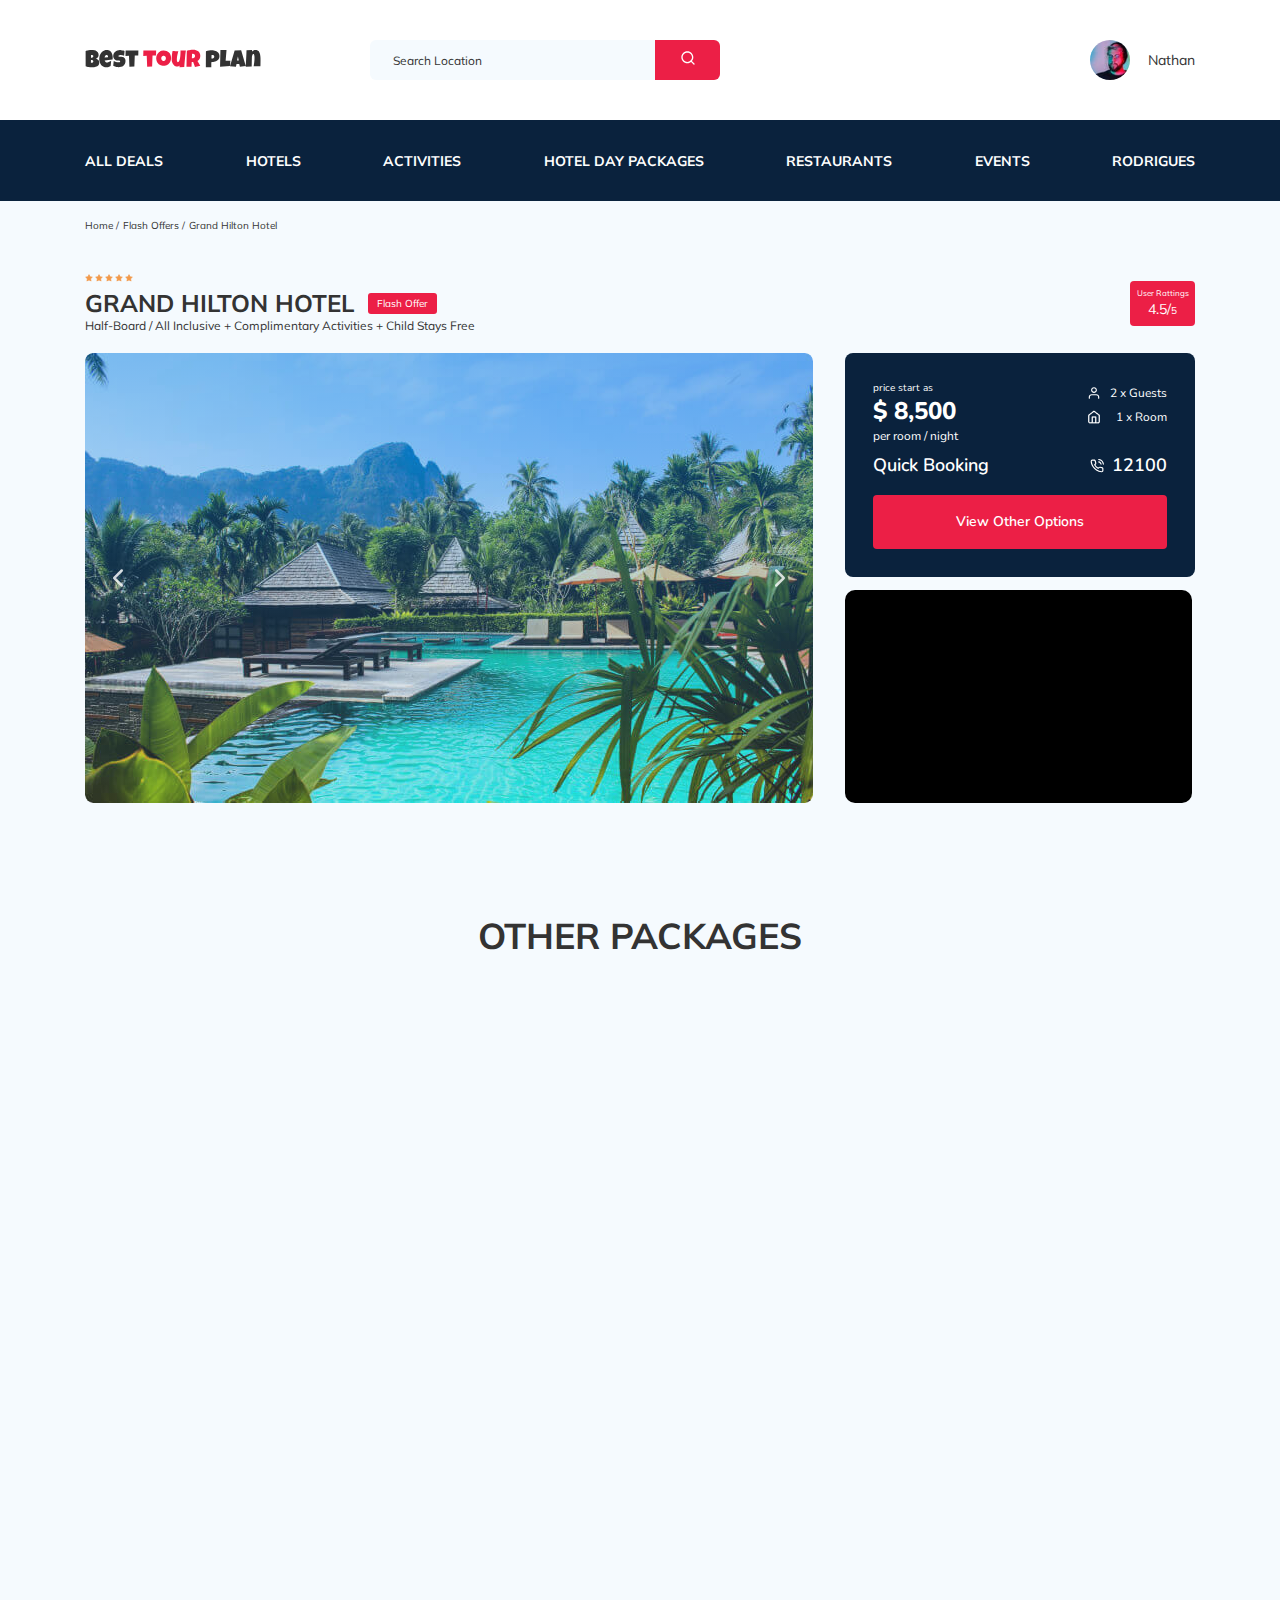
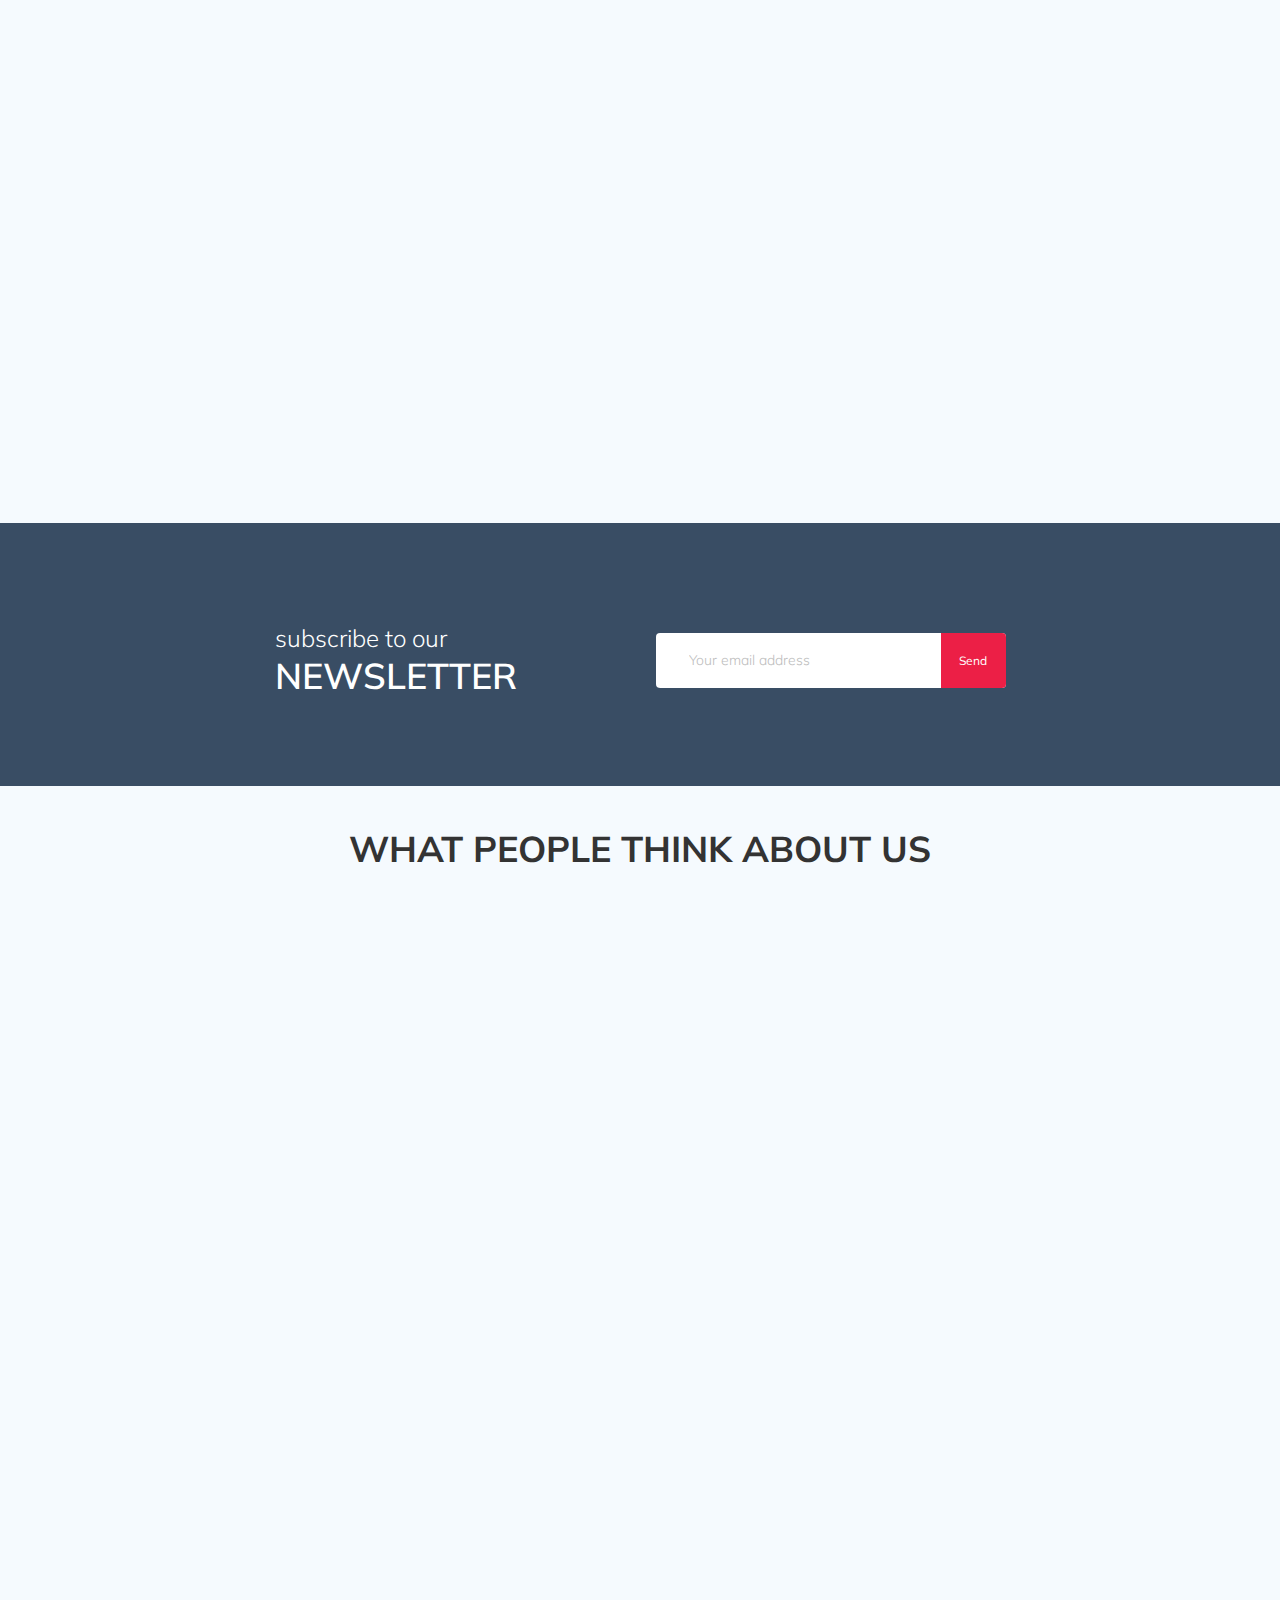
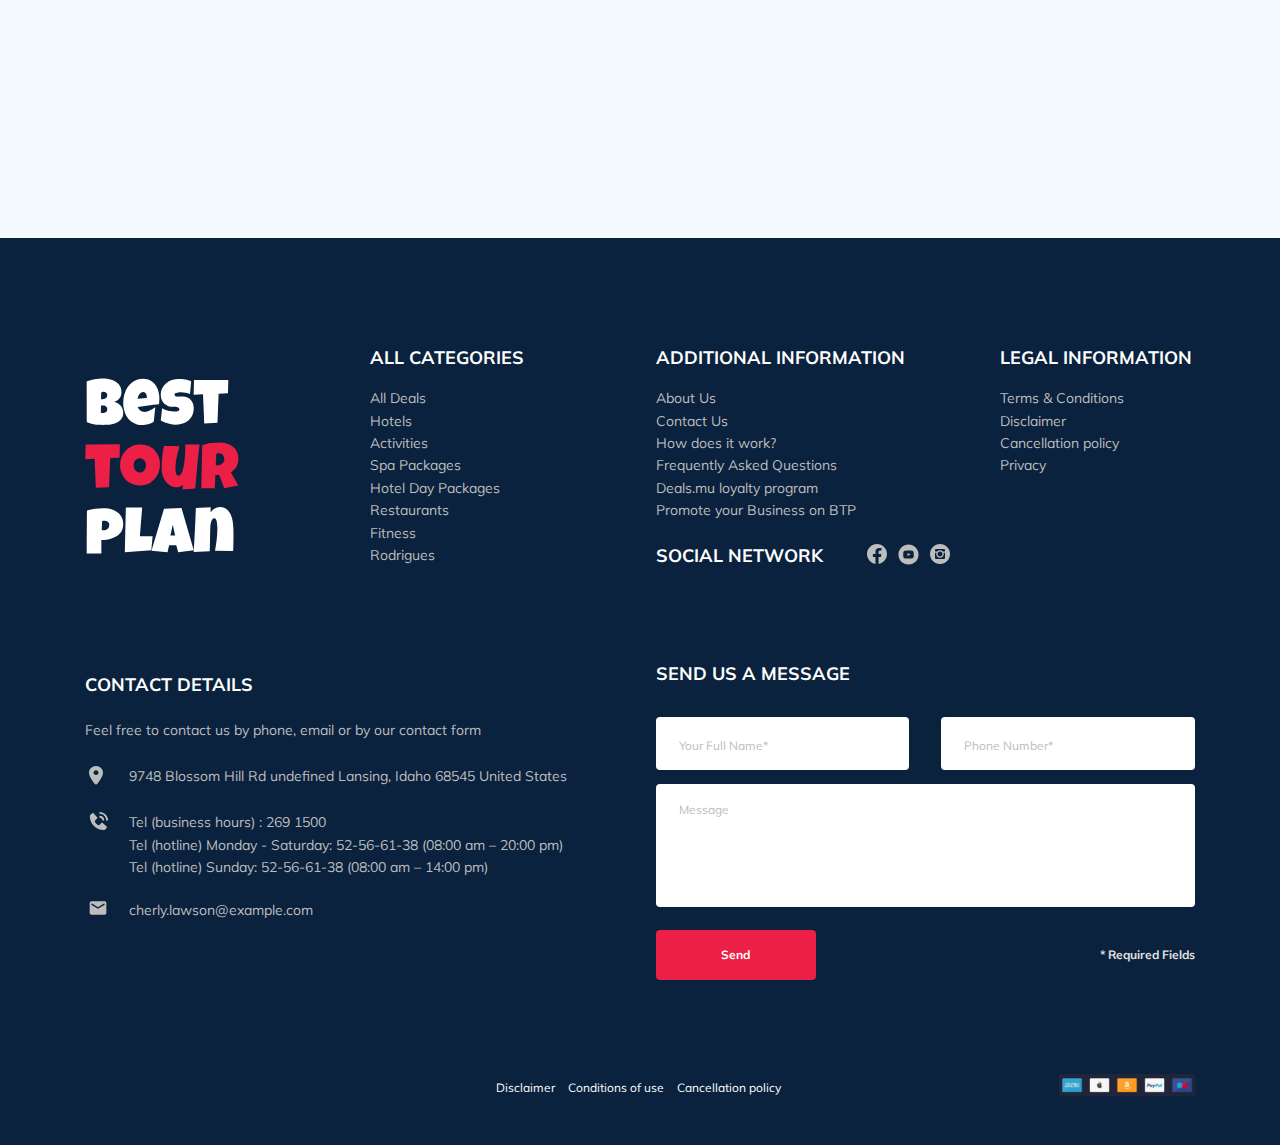
==== commit 4c830a8c: "fix: media for all section" ====
--- a/index.html
+++ b/index.html
@@ -10,7 +10,6 @@
     <link
       rel="stylesheet"
       href="https://fonts.googleapis.com/css2?family=Mulish:wght@400;700&family=Nunito:wght@400;600;800&display=swap"
-      rel="preload"
     />
     <link rel="stylesheet" href="css/swiper-bundle.min.css" />
     <link rel="stylesheet" href="css/aos.css" />
@@ -295,37 +294,44 @@
                 class="hotels__image hotels__image-big"
               />
             </div>
-
             <div class="hotels-info hotels-info_big">
-              <div class="stars hotels__stars">
-                <img src="img/star.svg" alt="star" class="stars__elem" />
-                <img src="img/star.svg" alt="star" class="stars__elem" />
-                <img src="img/star.svg" alt="star" class="stars__elem" />
-                <img src="img/star.svg" alt="star" class="stars__elem" />
-                <img src="img/star.svg" alt="star" class="stars__elem" />
-              </div>
-              <h3 class="hotels__title hotels__title_big">Hotel Blue Haven</h3>
-              <p class="hotels__text">
-                Aute quis duis excepteur excepteur ipsum cat eiusmod consectetur
-                enim laborum magna llit. Ipsum est fugiat velit ea llamco do
-                esse ut in veniam sun in onsequat. Aute quis duis epteur
-                excepteur ipsum occaecat eiusmod nsectetur enim laborum magna
-                mollit. Ipsum est fugiat velit ea ullamco do
-              </p>
-              <div class="hotels__desciption hotels__desciption_big">
-                <div class="hotels__advantages advantages">
-                  <img src="img/gps.svg" alt="icon: gps" class="hotels__icon" />
-                  <span class="advantages__text"
-                    >1749 Wheeler Ridge Delaware</span
-                  >
-                </div>
-                <div class="hotels__advantages advantages">
-                  <img src="img/user.svg" alt="user" class="hotels__icon" />
-                  <span class="advantages__text">2 x Guests</span>
-                </div>
-                <div class="hotels__advantages advantages">
-                  <img src="img/home.svg" alt="home" class="hotels__icon" />
-                  <span class="advantages__text">1 x Room</span>
+              <div class="hotels__desciption-wrap">
+                <div class="stars hotels__stars">
+                  <img src="img/star.svg" alt="star" class="stars__elem" />
+                  <img src="img/star.svg" alt="star" class="stars__elem" />
+                  <img src="img/star.svg" alt="star" class="stars__elem" />
+                  <img src="img/star.svg" alt="star" class="stars__elem" />
+                  <img src="img/star.svg" alt="star" class="stars__elem" />
+                </div>
+                <h3 class="hotels__title hotels__title_big">
+                  Hotel Blue Haven
+                </h3>
+                <p class="hotels__text">
+                  Aute quis duis excepteur excepteur ipsum cat eiusmod
+                  consectetur enim laborum magna llit. Ipsum est fugiat velit ea
+                  llamco do esse ut in veniam sun in onsequat. Aute quis duis
+                  epteur excepteur ipsum occaecat eiusmod nsectetur enim laborum
+                  magna mollit. Ipsum est fugiat velit ea ullamco do
+                </p>
+                <div class="hotels__desciption hotels__desciption_big">
+                  <div class="hotels__advantages advantages">
+                    <img
+                      src="img/gps.svg"
+                      alt="icon: gps"
+                      class="hotels__icon"
+                    />
+                    <span class="advantages__text"
+                      >1749 Wheeler Ridge Delaware</span
+                    >
+                  </div>
+                  <div class="hotels__advantages advantages">
+                    <img src="img/user.svg" alt="user" class="hotels__icon" />
+                    <span class="advantages__text">2 x Guests</span>
+                  </div>
+                  <div class="hotels__advantages advantages">
+                    <img src="img/home.svg" alt="home" class="hotels__icon" />
+                    <span class="advantages__text">1 x Room</span>
+                  </div>
                 </div>
               </div>
               <!-- /.hotels__desciption -->
@@ -353,23 +359,30 @@
               />
             </div>
             <div class="hotels-info">
-              <h3 class="hotels__title">LUX* Belle Mare</h3>
-              <div class="hotels__desciption">
-                <div class="hotels__advantages advantages">
-                  <img src="img/gps.svg" alt="icon: gps" class="hotels__icon" />
-                  <span class="advantages__text"
-                    >1749 Wheeler Ridge Delaware</span
-                  >
-                </div>
-                <div class="hotels__advantages advantages">
-                  <img src="img/user.svg" alt="user" class="hotels__icon" />
-                  <span class="advantages__text">2 x Guests</span>
-                </div>
-                <div class="hotels__advantages advantages">
-                  <img src="img/home.svg" alt="" class="hotels__icon" />
-                  <span class="advantages__text">1 x Room</span>
-                </div>
-              </div>
+              <div class="hotels__info-description">
+                <h3 class="hotels__title">LUX* Belle Mare</h3>
+                <div class="hotels__desciption">
+                  <div class="hotels__advantages advantages">
+                    <img
+                      src="img/gps.svg"
+                      alt="icon: gps"
+                      class="hotels__icon"
+                    />
+                    <span class="advantages__text"
+                      >1749 Wheeler Ridge Delaware</span
+                    >
+                  </div>
+                  <div class="hotels__advantages advantages">
+                    <img src="img/user.svg" alt="user" class="hotels__icon" />
+                    <span class="advantages__text">2 x Guests</span>
+                  </div>
+                  <div class="hotels__advantages advantages">
+                    <img src="img/home.svg" alt="" class="hotels__icon" />
+                    <span class="advantages__text">1 x Room</span>
+                  </div>
+                </div>
+              </div>
+              <!-- /.hotels__info-description -->
               <!-- /.hotels__desciption -->
               <div class="packages-price">
                 <div class="packages-price__pricetag">$ 8,500</div>
@@ -784,11 +797,23 @@
           <div class="footer__social-network">
             <div class="footer__title footer__title_inline">Social Network</div>
             <div class="footer__social-links">
-              <a href="#" class="footer__link" target="_blank" rel="nofollow"
+              <a
+                href="https://www.facebook.com/"
+                class="footer__link"
+                target="_blank"
+                rel="nofollow"
                 ><img src="img/facebook.svg" alt="icon: facebook" /></a
-              ><a href="#" class="footer__link" target="_blank" rel="nofollow"
+              ><a
+                href="https://www.youtube.com/"
+                class="footer__link"
+                target="_blank"
+                rel="nofollow"
                 ><img src="img/youtube.svg" alt="icon: youtube" /></a
-              ><a href="#" class="footer__link" target="_blank" rel="nofollow"
+              ><a
+                href="https://www.instagram.com/"
+                class="footer__link"
+                target="_blank"
+                rel="nofollow"
                 ><img src="img/instagram.svg" alt="icon: instagram"
               /></a>
             </div>
@@ -841,11 +866,11 @@
                   Tel (business hours) :
                   <a href="tel:2691500" class="footer__tel">269 1500</a>
                   <br />Tel (hotline) Monday - Saturday:
-                  <a href="52-56-61-38" class="footer__tel"
-                    >52&nbsp;-56-61-38</a
+                  <a href="tel:52-56-61-38" class="footer__tel"
+                    ><nobr>52-56-61-38</nobr></a
                   >
                   (08:00 am – 20:00&nbsp;pm) <br />Tel (hotline) Sunday:
-                  <a href="52-56-61-38" class="footer__tel">52-56-61-38</a>
+                  <a href="tel:52-56-61-38" class="footer__tel">52-56-61-38</a>
                   (08:00 am – 14:00 pm)
                 </div>
               </li>
@@ -949,6 +974,7 @@
             />
           </div>
           <textarea
+            name="message"
             class="message modal__message"
             placeholder="Message"
           ></textarea>
--- a/css/style.css
+++ b/css/style.css
@@ -1,2 +1,2 @@
-*{-webkit-box-sizing:border-box;box-sizing:border-box}* button{cursor:pointer}body{font-family:'Mulish', serif;background-color:#F5FAFE;color:#333;overflow-x:hidden}.container{max-width:1110px;margin:auto}img{max-width:100%}iframe{width:100%;height:100%;border:0}button{cursor:pointer;border:none}.input{padding:18px 0 17px 23px;background-color:#fff;-webkit-border-radius:4px;border-radius:4px;border:none}.input::-webkit-input-placeholder{font-weight:normal;font-size:12px;line-height:15px;color:#BDBDBD}.input::-moz-placeholder{font-weight:normal;font-size:12px;line-height:15px;color:#BDBDBD}.input:-ms-input-placeholder{font-weight:normal;font-size:12px;line-height:15px;color:#BDBDBD}.input::-ms-input-placeholder{font-weight:normal;font-size:12px;line-height:15px;color:#BDBDBD}.input::placeholder{font-weight:normal;font-size:12px;line-height:15px;color:#BDBDBD}.message{background-color:#fff;-webkit-border-radius:4px;border-radius:4px;border:none;min-height:123px;resize:none;padding:18px 0 10px 23px}.message::-webkit-input-placeholder{font-weight:normal;font-size:12px;line-height:15px;color:#BDBDBD}.message::-moz-placeholder{font-weight:normal;font-size:12px;line-height:15px;color:#BDBDBD}.message:-ms-input-placeholder{font-weight:normal;font-size:12px;line-height:15px;color:#BDBDBD}.message::-ms-input-placeholder{font-weight:normal;font-size:12px;line-height:15px;color:#BDBDBD}.message::placeholder{font-weight:normal;font-size:12px;line-height:15px;color:#BDBDBD}.button{font-weight:bold;font-size:12px;line-height:15px;color:#fff;background-color:#EC1F46;padding:17px 20px 18px 20px;min-width:160px;-webkit-border-radius:4px;border-radius:4px;border:none}.info{font-style:normal;font-weight:bold;font-size:12px;line-height:15px;color:#E0E0E0}.form{display:-webkit-box;display:-webkit-flex;display:-ms-flexbox;display:flex;-webkit-box-align:center;-webkit-align-items:center;-ms-flex-align:center;align-items:center;-webkit-box-pack:justify;-webkit-justify-content:space-between;-ms-flex-pack:justify;justify-content:space-between;-webkit-flex-wrap:wrap;-ms-flex-wrap:wrap;flex-wrap:wrap}.invalid{color:#EC1F46}label.invalid{position:absolute;top:-20px;left:5px;font-size:14px;background-color:#EC1F46;color:#fff;padding:5px 10px;-webkit-border-radius:5px;border-radius:5px}label.invalid::after{content:'';position:absolute;left:15px;bottom:-5px;background-color:#EC1F46;width:10px;height:10px;-webkit-transform:rotate(45deg);-ms-transform:rotate(45deg);transform:rotate(45deg)}a:hover{text-decoration:underline;-webkit-text-decoration-color:#EC1F46;text-decoration-color:#EC1F46}/*! normalize.css v8.0.1 | MIT License | github.com/necolas/normalize.css */html{line-height:1.15;-webkit-text-size-adjust:100%}body{margin:0}main{display:block}h1{font-size:2em;margin:0.67em 0}hr{-webkit-box-sizing:content-box;box-sizing:content-box;height:0;overflow:visible}pre{font-family:monospace, monospace;font-size:1em}a{background-color:transparent}abbr[title]{border-bottom:none;text-decoration:underline;-webkit-text-decoration:underline dotted;text-decoration:underline dotted}b,strong{font-weight:bolder}code,kbd,samp{font-family:monospace, monospace;font-size:1em}small{font-size:80%}sub,sup{font-size:75%;line-height:0;position:relative;vertical-align:baseline}sub{bottom:-0.25em}sup{top:-0.5em}img{border-style:none}button,input,optgroup,select,textarea{font-family:inherit;font-size:100%;line-height:1.15;margin:0}button,input{overflow:visible}button,select{text-transform:none}button,[type="button"],[type="reset"],[type="submit"]{-webkit-appearance:button}button::-moz-focus-inner,[type="button"]::-moz-focus-inner,[type="reset"]::-moz-focus-inner,[type="submit"]::-moz-focus-inner{border-style:none;padding:0}button:-moz-focusring,[type="button"]:-moz-focusring,[type="reset"]:-moz-focusring,[type="submit"]:-moz-focusring{outline:1px dotted ButtonText}fieldset{padding:0.35em 0.75em 0.625em}legend{-webkit-box-sizing:border-box;box-sizing:border-box;color:inherit;display:table;max-width:100%;padding:0;white-space:normal}progress{vertical-align:baseline}textarea{overflow:auto}[type="checkbox"],[type="radio"]{-webkit-box-sizing:border-box;box-sizing:border-box;padding:0}[type="number"]::-webkit-inner-spin-button,[type="number"]::-webkit-outer-spin-button{height:auto}[type="search"]{-webkit-appearance:textfield;outline-offset:-2px}[type="search"]::-webkit-search-decoration{-webkit-appearance:none}::-webkit-file-upload-button{-webkit-appearance:button;font:inherit}details{display:block}summary{display:list-item}template{display:none}[hidden]{display:none}.breadcrumb-list{display:-webkit-box;display:-webkit-flex;display:-ms-flexbox;display:flex;-webkit-box-align:center;-webkit-align-items:center;-ms-flex-align:center;align-items:center;padding:18px 0;margin:0;list-style:none}.breadcrumb-list__item{font-size:10px;line-height:13px}.breadcrumb-list__item:not(:last-child)::after{content:'/';margin-right:4px}.breadcrumb-list__link{text-decoration:none;color:inherit}.navbar{background-color:#ffffff}.navbar-top{display:-webkit-box;display:-webkit-flex;display:-ms-flexbox;display:flex;-webkit-box-align:center;-webkit-align-items:center;-ms-flex-align:center;align-items:center;-webkit-box-pack:justify;-webkit-justify-content:space-between;-ms-flex-pack:justify;justify-content:space-between;padding-top:40px;padding-bottom:40px}.navbar-top__menu-button{display:none}.navbar__search{margin-right:auto;margin-left:108px}.navbar-bottom{background-color:#0A223D}.navbar-menu{list-style-type:none;margin:0;padding:31px 0;display:-webkit-box;display:-webkit-flex;display:-ms-flexbox;display:flex;-webkit-box-align:center;-webkit-align-items:center;-ms-flex-align:center;align-items:center;-webkit-box-pack:justify;-webkit-justify-content:space-between;-ms-flex-pack:justify;justify-content:space-between;color:#fff}.navbar-menu__link{font-style:normal;font-weight:bold;color:inherit;text-decoration:none;text-transform:uppercase;font-size:14px;line-height:18px}.navbar-menu__item--mobile_visible{display:none}.logo{width:177px}.search{display:-webkit-box;display:-webkit-flex;display:-ms-flexbox;display:flex;position:relative;overflow:hidden;-webkit-border-radius:6px;border-radius:6px;height:40px}.search__input{width:350px;height:100%;padding-left:23px;padding-right:75px;background-color:#F5FAFE;border:none;font-size:12px;line-height:15px}.search__input::-webkit-input-placeholder{color:#333}.search__input::-moz-placeholder{color:#333}.search__input:-ms-input-placeholder{color:#333}.search__input::-ms-input-placeholder{color:#333}.search__input::placeholder{color:#333}.search__button{position:absolute;top:0;right:0;width:65px;height:100%;border:none;background-color:#EC1F46}.user{display:-webkit-box;display:-webkit-flex;display:-ms-flexbox;display:flex;-webkit-box-align:center;-webkit-align-items:center;-ms-flex-align:center;align-items:center;text-decoration:none}.user__avatar{width:40px;height:40px;-webkit-border-radius:50%;border-radius:50%;-o-object-fit:cover;object-fit:cover}.user__name{margin-left:18px;font-size:14px;line-height:18px;color:#333}.hotel{padding-top:24px;padding-bottom:70px}.hotel-info{display:-webkit-box;display:-webkit-flex;display:-ms-flexbox;display:flex;-webkit-box-align:center;-webkit-align-items:center;-ms-flex-align:center;align-items:center;-webkit-box-pack:justify;-webkit-justify-content:space-between;-ms-flex-pack:justify;justify-content:space-between;padding-bottom:20px}.hotel-info__offer{margin-left:14px;margin-top:4px}.hotel-info__name{margin-top:4px;margin-bottom:0}.hotel-info__description{margin:0}.hotel-name{font-size:24px;line-height:30px}.hotel-wrapper{display:-webkit-box;display:-webkit-flex;display:-ms-flexbox;display:flex;-webkit-flex-wrap:wrap;-ms-flex-wrap:wrap;flex-wrap:wrap;-webkit-box-align:center;-webkit-align-items:center;-ms-flex-align:center;align-items:center}.hotel-description{font-size:12px;line-height:15px}.hotel-grid{display:-webkit-box;display:-webkit-flex;display:-ms-flexbox;display:flex;-webkit-box-pack:justify;-webkit-justify-content:space-between;-ms-flex-pack:justify;justify-content:space-between}.hotel-right{display:-webkit-box;display:-webkit-flex;display:-ms-flexbox;display:flex;-webkit-box-orient:vertical;-webkit-box-direction:normal;-webkit-flex-direction:column;-ms-flex-direction:column;flex-direction:column;-webkit-box-pack:justify;-webkit-justify-content:space-between;-ms-flex-pack:justify;justify-content:space-between}.hotel-slider{width:728px;height:450px;margin-left:0;-webkit-border-radius:8px;border-radius:8px}.hotel-slider__image{width:100%;height:100%;-o-object-fit:cover;object-fit:cover}.hotel-slider__item{width:100%;height:100%;position:relative;-webkit-border-radius:8px;border-radius:8px;overflow:hidden}.hotel-slider__item:after{content:'';position:absolute;width:100%;height:100%;top:0;bottom:0;left:0;right:0;background:-webkit-gradient(linear, left top, left bottom, from(rgba(0,122,223,0.48)), to(rgba(255,255,255,0.128)));background:-webkit-linear-gradient(top, rgba(0,122,223,0.48) 0%, rgba(255,255,255,0.128) 100%);background:-o-linear-gradient(top, rgba(0,122,223,0.48) 0%, rgba(255,255,255,0.128) 100%);background:linear-gradient(180deg, rgba(0,122,223,0.48) 0%, rgba(255,255,255,0.128) 100%);z-index:10}.hotel-slider__button{position:absolute;top:50%;-webkit-transform:translateY(-50%);-ms-transform:translateY(-50%);transform:translateY(-50%);z-index:99;width:30px;height:30px;border:none;cursor:pointer;background-repeat:no-repeat;background-position:center;-webkit-background-size:10px 10px;background-size:10px;background-color:transparent}.hotel-slider__button--next{right:18px;background-image:url(../img/arrow-next.svg)}.hotel-slider__button--prev{left:18px;background-image:url(../img/arrow-prev.svg)}.hotel-slider__image{width:100%;height:100%;-o-object-fit:cover;object-fit:cover}.stars{-webkit-flex-basis:100%;-ms-flex-preferred-size:100%;flex-basis:100%;font-size:8px}.offer{font-size:10px;line-height:13px;padding:4px 9px;background-color:#EC1F46;-webkit-border-radius:3px;border-radius:3px;color:#fff}.rating{max-width:65px;min-height:45px;text-align:center;color:#fff;background-color:#EC1F46;-webkit-border-radius:4px;border-radius:4px}.rating__text{font-size:8px;line-height:10px}.rating__counter{font-size:14px;line-height:18px}.rating__counter-stars-5{font-size:10px;line-height:13px}.booking{font-family:'Nunito', serif;background-color:#0A223D;color:#fff;-webkit-border-radius:8px;border-radius:8px;width:350px;min-height:210px;padding:28px}.booking__info{display:-webkit-box;display:-webkit-flex;display:-ms-flexbox;display:flex;-webkit-box-pack:justify;-webkit-justify-content:space-between;-ms-flex-pack:justify;justify-content:space-between;margin-bottom:9px}.booking__price{display:-webkit-box;display:-webkit-flex;display:-ms-flexbox;display:flex;-webkit-box-orient:vertical;-webkit-box-direction:normal;-webkit-flex-direction:column;-ms-flex-direction:column;flex-direction:column}.booking__start{font-weight:normal;font-size:10px;line-height:14px}.booking__pricetag{font-style:normal;font-weight:800;font-size:24px;line-height:33px}.booking__per-room{font-style:normal;font-weight:normal;font-size:12px;line-height:16px}.booking__room{margin-top:4px}.booking__text{display:-webkit-box;display:-webkit-flex;display:-ms-flexbox;display:flex;-webkit-box-align:center;-webkit-align-items:center;-ms-flex-align:center;align-items:center;-webkit-box-pack:justify;-webkit-justify-content:space-between;-ms-flex-pack:justify;justify-content:space-between;margin-bottom:8px;font-style:normal;font-weight:normal;font-size:12px;line-height:16px}.booking__description{margin-left:9px}.booking__call-center{display:-webkit-box;display:-webkit-flex;display:-ms-flexbox;display:flex;-webkit-box-align:center;-webkit-align-items:center;-ms-flex-align:center;align-items:center;-webkit-box-pack:justify;-webkit-justify-content:space-between;-ms-flex-pack:justify;justify-content:space-between;margin-bottom:17px}.booking__heading{font-style:normal;font-weight:600;font-size:18px;line-height:25px}.booking__number{display:-webkit-box;display:-webkit-flex;display:-ms-flexbox;display:flex;-webkit-box-align:center;-webkit-align-items:center;-ms-flex-align:center;align-items:center;-webkit-box-pack:justify;-webkit-justify-content:space-between;-ms-flex-pack:justify;justify-content:space-between;color:inherit;text-decoration:none;font-weight:600;font-size:18px;line-height:25px}.booking__num{margin-left:8px}.booking__button{width:100%;min-height:45px;font-weight:600;font-size:14px;line-height:19px;-webkit-border-radius:4px;border-radius:4px;background-color:#EC1F46;border:none;color:#fff;cursor:pointer}.map{width:347px;height:213px;background-color:#000;-webkit-border-radius:10px;border-radius:10px;overflow:hidden}.button--prev{display:block;text-decoration:none;margin-top:30px;font-weight:bold;font-size:15px;line-height:15px;color:#fff;background-color:#EC1F46;padding:17px 20px 18px 20px;-webkit-border-radius:4px;border-radius:4px;border:none;width:160px;text-align:center}.packages{padding:10px 0 70px 0}.packages__title{font-style:normal;font-weight:bold;font-size:36px;line-height:45px;text-align:center;text-transform:uppercase;margin-bottom:65px}.packages-price__pricetag{font-weight:normal;font-size:14px;line-height:18px;font-style:normal;-webkit-text-decoration-line:line-through;text-decoration-line:line-through;margin-bottom:5px}.packages-price__sale{font-style:normal;font-weight:bold;font-size:24px;line-height:30px}.packages__button{position:absolute;right:21px;bottom:25px;-webkit-border-radius:4px;border-radius:4px;background-color:#EC1F46;padding:11px 27px 10px 26px;font-weight:600;font-size:14px;line-height:19px;border:none;color:#fff}.packages__button_big{bottom:30px}.hotels{display:-ms-grid;display:grid;-ms-grid-columns:(minmax(350px, 1fr))[auto-fit];grid-template-columns:repeat(auto-fit, minmax(350px, 1fr));-ms-grid-rows:(500px)[2];grid-template-rows:repeat(2, 500px);grid-gap:30px;overflow:hidden}.hotels__title{margin-top:0;font-weight:bold;font-size:18px;line-height:23px;margin-bottom:20px}.hotels__title_big{margin-bottom:27px}.hotels-info{background-color:#0A223D;color:#fff;padding:30px 21px 25px 32px}.hotels-info_big{padding:46px 21px 30px 46px}.hotels__stars{margin-bottom:5px}.hotels__text{font-style:normal;font-weight:normal;font-size:14px;line-height:160.6%;margin-bottom:43px}.hotels__desciption{margin-bottom:24px}.hotels__desciption_big{margin-bottom:37px}.hotels__advantages{margin-bottom:8px}.hotels__icon{margin-right:11px}.hotels-big{position:relative;-webkit-border-radius:8px;border-radius:8px;overflow:hidden;-ms-grid-column:span 2;grid-column-start:span 2;display:-ms-grid;display:grid;-ms-grid-columns:1fr 1fr;grid-template-columns:1fr 1fr}.hotels-small{position:relative;-webkit-border-radius:8px;border-radius:8px;overflow:hidden;display:-ms-grid;display:grid;-ms-grid-rows:250px 1fr;grid-template-rows:250px 1fr}.hotels-small__image{height:250px}.hotels__image{width:100%;height:100%;-o-object-fit:cover;object-fit:cover}.hotels__image_big{max-height:500px;width:100%;height:100%;-o-object-fit:cover;object-fit:cover}.hotels__offer{position:absolute;left:0;top:26px;padding:4px 9px 4px 9px;background:#EC1F46;-webkit-border-radius:0px 4px 4px 0px;border-radius:0px 4px 4px 0px;font-style:normal;font-weight:600;font-size:8px;line-height:10px}.hotels__offer_big{padding:8px 21px 7px 11px;font-size:12px;line-height:15px}.advantages__text{font-weight:normal;font-size:12px;line-height:15px}.newsletter{position:relative;padding:80px 0 68px;background-image:url(img/newsletter-bg.jpeg);background-repeat:no-repeat;background-position:center;-webkit-background-size:cover;background-size:cover}.newsletter label.invalid{left:15px}.newsletter::before{content:"";position:absolute;top:0;bottom:0;left:0;right:0;width:100%;height:100%;background:rgba(10,34,61,0.8)}.newsletter-wrapper{position:relative;display:-webkit-box;display:-webkit-flex;display:-ms-flexbox;display:flex;-webkit-box-align:center;-webkit-align-items:center;-ms-flex-align:center;align-items:center;-webkit-box-pack:justify;-webkit-justify-content:space-between;-ms-flex-pack:justify;justify-content:space-between;max-width:731px;margin:auto}.newsletter-title{color:#fff;font-weight:300;font-size:24px;line-height:30px}.newsletter-title__strong{display:block;font-weight:600;font-size:36px;line-height:45px;text-transform:uppercase}.subscribe{position:relative;width:350px;height:55px}.subscribe__input{position:absolute;width:100%;height:100%;padding-left:33px;padding-right:75px;font-weight:300;font-size:14px;line-height:18px;border:none;-webkit-border-radius:4px;border-radius:4px}.subscribe__input::-webkit-input-placeholder{color:#BDBDBD}.subscribe__input::-moz-placeholder{color:#BDBDBD}.subscribe__input:-ms-input-placeholder{color:#BDBDBD}.subscribe__input::-ms-input-placeholder{color:#BDBDBD}.subscribe__input::placeholder{color:#BDBDBD}.subscribe__button{-webkit-border-top-right-radius:4px;border-top-right-radius:4px;-webkit-border-bottom-right-radius:4px;border-bottom-right-radius:4px;min-width:65px;position:absolute;top:0;right:0;height:100%;background-color:#EC1F46;color:#fff;border:none;font-weight:normal;font-size:12px;line-height:15px}.reviews{padding:40px 0 70px 0}.reviews__title{font-style:normal;font-weight:bold;font-size:36px;line-height:45px;text-align:center;text-transform:uppercase;margin-top:0;margin-bottom:70px}.reviews-slider__item{position:relative;display:-webkit-box;display:-webkit-flex;display:-ms-flexbox;display:flex;-webkit-box-orient:vertical;-webkit-box-direction:normal;-webkit-flex-direction:column;-ms-flex-direction:column;flex-direction:column;-webkit-box-align:center;-webkit-align-items:center;-ms-flex-align:center;align-items:center;max-width:730px;margin:45px auto 0;background-color:#fff;-webkit-border-radius:8px;border-radius:8px;padding:0 62px 30px}.reviews-slider__item:before{content:'';position:absolute;left:62px;top:13px;width:70px;height:47px;background-image:url(../img/quote-left.svg);background-repeat:no-repeat}.reviews-slider__item:after{content:'';position:absolute;right:62px;top:118px;width:70px;height:47px;background-image:url(../img/quote-right.svg);background-repeat:no-repeat}.reviews-slider__button{position:absolute;top:50%;-webkit-transform:translateY(-90%);-ms-transform:translateY(-90%);transform:translateY(-90%);width:30px;height:30px;-webkit-background-size:10px 10px;background-size:10px;background-position:center;cursor:pointer;border:none;z-index:99}.reviews-slider__button--prev{-webkit-background-size:10px 10px;background-size:10px;background:url("../img/arrow-prev-secondary.svg") no-repeat;background-position:center;left:14px}.reviews-slider__button--next{-webkit-background-size:10px 10px;background-size:10px;background:url("../img/arrow-next-secondary.svg") no-repeat;background-position:center;right:22px}.reviews-slider__profile{display:-webkit-box;display:-webkit-flex;display:-ms-flexbox;display:flex;-webkit-box-orient:vertical;-webkit-box-direction:normal;-webkit-flex-direction:column;-ms-flex-direction:column;flex-direction:column;-webkit-box-align:center;-webkit-align-items:center;-ms-flex-align:center;align-items:center;margin-top:-45px;margin-bottom:30px}.reviews-slider__avatar{width:90px;height:90px;-webkit-border-radius:50%;border-radius:50%;-o-object-fit:cover;object-fit:cover}.reviews-slider__username{font-style:normal;font-weight:bold;font-size:12px;line-height:15px;color:#EC1F46;margin-bottom:10px}.reviews-slider__date{font-style:normal;font-weight:normal;font-size:10px;line-height:13px;margin-bottom:4px}.reviews-slider__rating{display:-webkit-box;display:-webkit-flex;display:-ms-flexbox;display:flex;-webkit-box-align:center;-webkit-align-items:center;-ms-flex-align:center;align-items:center}.reviews-slider__image{margin-right:3px}.reviews-slider__text{max-width:537px;font-style:normal;font-weight:normal;font-size:12px;line-height:160%;text-align:justify;margin:auto;overflow-y:auto}.modal label.invalid{left:6px}.modal__overlay{position:fixed;top:0;right:0;left:0;bottom:0;background:rgba(0,143,223,0.39);z-index:100;visibility:hidden;opacity:0;-webkit-transition:opacity 0.2s;-o-transition:opacity 0.2s;transition:opacity 0.2s}.modal__overlay--visible{visibility:visible;opacity:1}.modal__dialog{display:inline-block;vertical-align:middle;position:fixed;top:50%;left:50%;-webkit-transform:translate(-50%, -50%);-ms-transform:translate(-50%, -50%);transform:translate(-50%, -50%);padding:33px 87px 33px 88px;background-color:#0A223D;-webkit-border-radius:8px;border-radius:8px;color:#fff;z-index:101;max-width:478px;visibility:hidden;opacity:0;-webkit-transition:opacity 0.2s;-o-transition:opacity 0.2s;transition:opacity 0.2s}.modal__dialog--visible{visibility:visible;opacity:1}.modal__title{margin:0;font-style:normal;font-weight:bold;font-size:18px;line-height:23px;text-transform:uppercase;margin-bottom:15px;text-align:center}.modal__input{padding:16px 0 16px 25px;width:100%}.modal__input-group{position:relative;width:100%;margin-top:15px}.modal__message{-webkit-flex-basis:100%;-ms-flex-preferred-size:100%;flex-basis:100%;width:100%;margin-top:15px}.modal__button{margin-top:15px}.modal__close{position:absolute;top:17px;right:18px;text-decoration:none;cursor:pointer}.modal__form{display:-webkit-box;display:-webkit-flex;display:-ms-flexbox;display:flex;-webkit-box-align:center;-webkit-align-items:center;-ms-flex-align:center;align-items:center;-webkit-box-pack:justify;-webkit-justify-content:space-between;-ms-flex-pack:justify;justify-content:space-between;-webkit-flex-wrap:wrap;-ms-flex-wrap:wrap;flex-wrap:wrap}.activities{padding:60px 0 98px 0}.activities__title{text-transform:uppercase;font-style:normal;font-weight:bold;font-size:24px;line-height:30px;margin-top:0;margin-bottom:57px}.activities-wrapper{display:-webkit-box;display:-webkit-flex;display:-ms-flexbox;display:flex;-webkit-box-pack:justify;-webkit-justify-content:space-between;-ms-flex-pack:justify;justify-content:space-between}.card{position:relative;display:-webkit-box;display:-webkit-flex;display:-ms-flexbox;display:flex;-webkit-box-orient:vertical;-webkit-box-direction:normal;-webkit-flex-direction:column;-ms-flex-direction:column;flex-direction:column;-webkit-box-align:start;-webkit-align-items:flex-start;-ms-flex-align:start;align-items:flex-start;padding:24px 26px;width:255px;height:255px;-webkit-border-radius:6px;border-radius:6px;overflow:hidden}.card::before{content:'';position:absolute;left:0;right:0;top:0;bottom:0;background:-webkit-linear-gradient(270.17deg, rgba(196,196,196,0) 35.34%, #0A223D 99.85%);background:-o-linear-gradient(270.17deg, rgba(196,196,196,0) 35.34%, #0A223D 99.85%);background:linear-gradient(179.83deg, rgba(196,196,196,0) 35.34%, #0A223D 99.85%);z-index:-1}.card__image{position:absolute;left:0;right:0;top:0;bottom:0;width:100%;height:100%;-o-object-fit:cover;object-fit:cover;z-index:-2}.card__title{margin-top:auto;margin-bottom:18px;color:#fff;font-style:normal;font-weight:bold;font-size:16px;line-height:20px}.card__button{font-family:'Nunito', sans-serif;font-style:normal;font-weight:600;font-size:12px;line-height:16px;color:#fff;padding:7px 22px;border:none;background-color:#EC1F46;-webkit-border-radius:4px;border-radius:4px;cursor:pointer}.footer{padding-top:108px;padding-bottom:46px;background-color:#0A223D;color:#fff}.footer label.invalid{left:4px}.footer-wrapper{display:-ms-grid;display:grid;-webkit-box-align:start;-webkit-align-items:start;-ms-flex-align:start;align-items:start;-ms-grid-columns:(minmax(200px, 1fr))[4];grid-template-columns:repeat(4, minmax(200px, 1fr));grid-column-gap:31px;grid-row-gap:22px;grid-auto-rows:minmax(37px, -webkit-min-content);grid-auto-rows:minmax(37px, min-content)}.footer__logo{-ms-grid-row:1;-ms-grid-row-span:3;grid-row:1 / 4;width:auto;margin-top:32px;height:176px}.footer__logo-img{height:100%}.footer__information{margin-left:59px}.footer__categories{-ms-grid-row:1;-ms-grid-row-span:3;grid-row:1 / 4}.footer__social-links{display:-webkit-box;display:-webkit-flex;display:-ms-flexbox;display:flex;-webkit-box-align:center;-webkit-align-items:center;-ms-flex-align:center;align-items:center;-webkit-box-pack:justify;-webkit-justify-content:space-between;-ms-flex-pack:justify;justify-content:space-between;min-width:83px}.footer__social-network{display:-webkit-box;display:-webkit-flex;display:-ms-flexbox;display:flex;-webkit-box-align:start;-webkit-align-items:start;-ms-flex-align:start;align-items:start;-ms-grid-row:2;-ms-grid-row-span:2;grid-row:2 / 4;grid-column:span 2}.footer__contact-details{grid-column:span 2;margin-top:11px}.footer__contact-form{grid-column:span 2}.footer__ul{padding:0;margin:0;list-style:none}.footer__item{display:-webkit-box;display:-webkit-flex;display:-ms-flexbox;display:flex;-webkit-box-align:start;-webkit-align-items:flex-start;-ms-flex-align:start;align-items:flex-start;font-weight:normal;font-size:14px;line-height:160%;color:#BDBDBD}.footer__item_mb{margin-bottom:20px}.footer__icon-wrapper{margin-left:4px;min-width:40px}.footer__text{margin:0;margin-bottom:24px;color:#BDBDBD;font-style:normal;font-weight:normal;font-size:14px;line-height:160%}.footer__link{text-decoration:none;color:#BDBDBD}.footer__title{font-weight:bold;font-size:18px;line-height:23px;color:#fff;text-transform:uppercase;margin-top:0;margin-bottom:18px}.footer__title_bt{margin-bottom:23px}.footer__title_inline{margin:0 44px 0 0}.footer__title_contacts{margin-bottom:32px}.footer__message{-webkit-flex-basis:100%;-ms-flex-preferred-size:100%;flex-basis:100%;margin-bottom:23px}.footer__disclaimer{display:-webkit-box;display:-webkit-flex;display:-ms-flexbox;display:flex;-webkit-box-align:center;-webkit-align-items:center;-ms-flex-align:center;align-items:center;-webkit-box-pack:end;-webkit-justify-content:flex-end;-ms-flex-pack:end;justify-content:flex-end}.footer__input{width:100%}.footer__input-group{margin-bottom:14px;-webkit-flex-basis:47%;-ms-flex-preferred-size:47%;flex-basis:47%;position:relative}.footer__tel{text-decoration:none;color:#BDBDBD}.disclaimer{padding-top:94px}.disclaimer__icons{margin-left:265px}.disclaimer__link{font-style:normal;font-weight:normal;font-size:12px;line-height:15px;text-decoration:none;display:inline-block;margin-right:13px;color:inherit}@media screen and (max-width: 1200px){.container{max-width:960px}.hotel-slider{max-width:590px}.hotel-slider__image{width:100%;height:100%;-o-object-fit:cover;object-fit:cover}.card{width:220px;height:220px}.footer-wrapper{-ms-grid-columns:minmax(205px, 247px) 247px 247px 247px;grid-template-columns:minmax(205px, 247px) 247px 247px 247px;grid-column-gap:0}.footer__information{margin-left:57px}}@media screen and (max-width: 992px){.container,.newsletter-wrapper{max-width:780px}.logo{width:132px}.logo .navbar-top{padding:30px 0}.logo .navbar__search{margin-left:47px}.logo .navbar-menu{padding:21px 0}.logo .navbar-menu__link{font-size:12px;line-height:15px}.search__input{width:340px}.hotel-grid{-webkit-box-orient:vertical;-webkit-box-direction:normal;-webkit-flex-direction:column;-ms-flex-direction:column;flex-direction:column}.hotel__slider{width:780px;margin-bottom:30px}.hotel-right{-webkit-box-orient:horizontal;-webkit-box-direction:normal;-webkit-flex-direction:row;-ms-flex-direction:row;flex-direction:row}.hotel-slider{max-width:100%}.booking{width:375px;margin-left:0}.map{width:375px;margin-left:0}.reviews-slider__item{max-width:580px}.activities-wrapper{-webkit-flex-wrap:wrap;-ms-flex-wrap:wrap;flex-wrap:wrap}.activities__card{margin-bottom:20px}.card{width:380px;height:250px}.hotels{grid-gap:20px;-ms-grid-columns:(minmax(340px, 1fr))[auto-fit];grid-template-columns:repeat(auto-fit, minmax(340px, 1fr));-ms-grid-rows:(430px)[2];grid-template-rows:repeat(2, 430px)}.hotels-info{padding:18px 21px 20px 32px}.hotels-small{-ms-grid-rows:200px 1fr;grid-template-rows:200px 1fr}.hotels-small__image{height:200px}.hotels__image_big{max-height:430px}.hotels__text{margin-bottom:25px}.hotels__desciption_big{margin-bottom:23px}.footer{padding-top:67px}.footer-wrapper{-ms-grid-columns:200px 1fr 202px;grid-template-columns:200px 1fr 202px;grid-column-gap:0;grid-row-gap:44px}.footer__logo{margin-top:0;height:120px;width:95px;-ms-grid-row:1;-ms-grid-row-span:1;grid-row:1 / 2}.footer__social-network{margin-left:-15px;margin-top:13px;-ms-grid-row:1;-ms-grid-row-span:1;grid-row:1 / 2;grid-column:span 4;-webkit-align-self:center;-ms-flex-item-align:center;-ms-grid-row-align:center;align-self:center}.footer__categories{-ms-grid-row:2;-ms-grid-row-span:1;grid-row:2 / 3;-ms-grid-column:1;-ms-grid-column-span:1;grid-column:1 / 2}.footer__contact-details{margin-top:18px;-ms-grid-row:3;grid-row:3;grid-column:span 4}.footer__contact-form{margin-top:-5px;grid-column:span 3;-ms-grid-row:4;grid-row:4}.footer__form{width:539px}.footer__information{margin:0}.footer__icon-wrapper{min-width:45px}.disclaimer{padding-top:56px;-webkit-box-pack:justify;-webkit-justify-content:space-between;-ms-flex-pack:justify;justify-content:space-between}.modal__dialog{padding:33px 50px 33px 50px}.navbar-menu{display:-webkit-box;display:-webkit-flex;display:-ms-flexbox;display:flex;-webkit-justify-content:space-around;-ms-flex-pack:distribute;justify-content:space-around}}@media screen and (max-width: 820px){.container,.newsletter-wrapper{max-width:700px}.logo{width:132px}.navbar-top{padding:30px 0}.navbar__search{margin-left:27px}.navbar-menu__link{font-size:12px;line-height:15px}.search__input{max-width:340px}.booking{width:340px}.map{width:340px}.newsletter{padding:72px 0 72px;margin-top:-9px}.reviews__title{font-weight:bold;font-size:30px;line-height:38px;margin-bottom:50px}.reviews-slider{height:344px}.reviews-slider__button{position:absolute;top:50%;-webkit-transform:translateY(-50%);-ms-transform:translateY(-50%);transform:translateY(-50%)}.reviews-slider__button--prev{left:2px}.reviews-slider__button--next{right:2px}.reviews-slider__text{height:133px}.card{width:340px;height:250px}}@media screen and (max-width: 768px){body{padding-top:78px}.navbar__user--mobile_hidden,.navbar__search--mobile_hidden{display:none}.navbar__user--mobile-visible,.navbar__search--mobile-visible{display:-webkit-box;display:-webkit-flex;display:-ms-flexbox;display:flex}.navbar--mobile_fixed{position:fixed;left:0;top:0;right:0;z-index:99}.navbar__user{-webkit-box-orient:vertical;-webkit-box-direction:normal;-webkit-flex-direction:column;-ms-flex-direction:column;flex-direction:column;-webkit-box-pack:center;-webkit-justify-content:center;-ms-flex-pack:center;justify-content:center}.navbar-bottom{position:fixed;display:none;left:0;right:0;bottom:0;top:78px}.navbar-bottom--visible{display:block;overflow-y:auto}.navbar-menu{-webkit-box-orient:vertical;-webkit-box-direction:normal;-webkit-flex-direction:column;-ms-flex-direction:column;flex-direction:column}.navbar-menu__item{margin-bottom:17px}.navbar-menu__item:nth-child(2){margin-bottom:38px}.navbar-menu__item--mobile_visible{display:block;margin-bottom:25px}.navbar-menu__user{-webkit-box-orient:vertical;-webkit-box-direction:normal;-webkit-flex-direction:column;-ms-flex-direction:column;flex-direction:column;-webkit-box-pack:center;-webkit-justify-content:center;-ms-flex-pack:center;justify-content:center}.menu-button{display:-webkit-box;display:-webkit-flex;display:-ms-flexbox;display:flex;width:16px;height:11px;padding:0;-webkit-box-align:center;-webkit-align-items:center;-ms-flex-align:center;align-items:center;-webkit-box-pack:justify;-webkit-justify-content:space-between;-ms-flex-pack:justify;justify-content:space-between;-webkit-box-orient:vertical;-webkit-box-direction:normal;-webkit-flex-direction:column;-ms-flex-direction:column;flex-direction:column;border:none;background-color:#fff}.menu-button__line{width:16px;height:1px;background-color:#333}.user__name--light{font-style:normal;font-weight:normal;color:#fff;margin-left:0;margin-top:10px}.hotel{padding-top:0}}@media screen and (max-width: 767px){.hotels{-ms-grid-columns:(minmax(280px, 1fr))[auto-fit];grid-template-columns:repeat(auto-fit, minmax(280px, 1fr));grid-gap:15px}.hotels__text{overflow-y:auto;max-height:150px}.packages__title{font-size:30px;line-height:38px;margin-bottom:50px}.footer__additional{-ms-grid-column:2;-ms-grid-column-span:2;grid-column:2 / 4}.footer__information{-ms-grid-row:3;grid-row:3}.footer__contact-details{-ms-grid-row:4;grid-row:4}.footer__contact-form{-ms-grid-row:5;grid-row:5}.footer__disclaimer{display:-webkit-box;display:-webkit-flex;display:-ms-flexbox;display:flex;-webkit-box-pack:justify;-webkit-justify-content:space-between;-ms-flex-pack:justify;justify-content:space-between}.disclaimer__icons{margin-left:0}.modal__dialog{width:80%;padding:33px 30px 33px 30px}.modal__button{-webkit-box-ordinal-group:2;-webkit-order:1;-ms-flex-order:1;order:1}.modal__info{margin-bottom:10px}.modal__message{min-height:100px}}@media screen and (max-width: 725px){.container,.newsletter-wrapper{max-width:600px;width:92%}.stars{-webkit-flex-basis:auto;-ms-flex-preferred-size:auto;flex-basis:auto}.hotel-name{-webkit-flex-basis:100%;-ms-flex-preferred-size:100%;flex-basis:100%}.hotel-wrapper{-webkit-box-pack:justify;-webkit-justify-content:space-between;-ms-flex-pack:justify;justify-content:space-between}.hotel-info__text{width:100%}.hotel-info__name{margin-top:10px;margin-bottom:0}.hotel-info__rating{display:none}.hotel-info__offer{-webkit-box-ordinal-group:0;-webkit-order:-1;-ms-flex-order:-1;order:-1;margin-left:0}.hotel-right{-webkit-box-orient:vertical;-webkit-box-direction:normal;-webkit-flex-direction:column;-ms-flex-direction:column;flex-direction:column;height:450px}.hotel-slider{min-width:100%;height:350px}.booking{width:100%}.map{width:100%}.newsletter-wrapper{max-width:550px;width:92%;-webkit-box-orient:vertical;-webkit-box-direction:normal;-webkit-flex-direction:column;-ms-flex-direction:column;flex-direction:column;-webkit-box-align:start;-webkit-align-items:flex-start;-ms-flex-align:start;align-items:flex-start}.reviews-slider__item{padding:0 30px 30px}.reviews-slider__item::after,.reviews-slider__item::before{display:none}.reviews-slider__button{top:30px;left:50%;-webkit-transform:translate(-50%, 0);-ms-transform:translate(-50%, 0);transform:translate(-50%, 0)}.reviews-slider__button--prev{margin-left:-85px}.reviews-slider__button--next{margin-left:85px}.card{width:49%;height:250px}}@media screen and (max-width: 660px){.container,.newsletter-wrapper{max-width:600px;width:97%}.footer-wrapper{-ms-grid-columns:1fr;grid-template-columns:1fr;grid-row-gap:30px}.footer__title_contacts{margin-top:16px;margin-bottom:15px}.footer__title_inline{margin-bottom:20px;margin-right:0}.footer__title_bt{margin-top:12px}.footer__form{width:100%}.footer__input-group{-webkit-flex-basis:100%;-ms-flex-preferred-size:100%;flex-basis:100%}.footer__button{-webkit-box-ordinal-group:2;-webkit-order:1;-ms-flex-order:1;order:1}.footer__info{-webkit-flex-basis:100%;-ms-flex-preferred-size:100%;flex-basis:100%;margin-bottom:15px}.footer__logo{-ms-grid-column:1;grid-column:1;-ms-grid-row:1;grid-row:1}.footer__social-network{margin-top:0;margin-left:0;-ms-grid-column:1;grid-column:1;-ms-grid-row:2;grid-row:2;display:block}.footer__social-links{max-width:83px}.footer__additional{-ms-grid-column:1;grid-column:1;-ms-grid-row:4;grid-row:4}.footer__categories{-ms-grid-row:5;grid-row:5;-ms-grid-column:1;grid-column:1}.footer__legal{-ms-grid-column:1;grid-column:1;-ms-grid-row:3;grid-row:3}.footer__contact-details{-ms-grid-row:6;grid-row:6;-ms-grid-column:1;grid-column:1;margin-top:0}.footer__contact-form{-ms-grid-row:7;grid-row:7;-ms-grid-column:1;grid-column:1}.footer__icon-wrapper{min-width:29px}.footer__message{margin-bottom:15px}.footer__disclaimer{-webkit-box-pack:justify;-webkit-justify-content:space-between;-ms-flex-pack:justify;justify-content:space-between}.disclaimer{padding-top:27px}.disclaimer__wrapper{margin-bottom:9px}.disclaimer__icons{margin-left:0}.disclaimer__link{margin-right:9px}.disclaimer__link:last-child{margin-right:0}__dialog{margin:auto;width:70%}}@media screen and (max-width: 576px){.container,.newsletter-wrapper{max-width:600px;width:95%}.hotel__slider{margin-bottom:20px}.hotel__slider-slider{height:250px}.reviews__title{width:245px;text-align:center;font-weight:bold;font-size:22px;line-height:23px;margin:auto;margin-bottom:42px}.card{width:100%}.search{width:260px}.hotels{-ms-grid-columns:(1fr)[1];grid-template-columns:repeat(1, 1fr);-ms-grid-rows:515px;grid-template-rows:515px;grid-row-gap:20px;grid-column-gap:0}.hotels-big{-ms-grid-column:1;grid-column-start:1;-ms-grid-columns:1fr;grid-template-columns:1fr;-ms-grid-rows:200px 1fr;grid-template-rows:200px 1fr}.hotels-small{-ms-grid-rows:270px 1fr;grid-template-rows:270px 1fr}.hotels-small__image{height:270px}.hotels__image_big{max-height:inherit}.hotels__image-big{background-position:center;height:200px}.hotels-info{padding:30px 21px 25px 28px}.hotels__title_big{margin-bottom:10px}.hotels__text{overflow-y:auto;max-height:70px;margin-bottom:12px}.hotels__desciption_big{margin-bottom:8px}.packages__title{font-size:20px;line-height:23px}.footer__disclaimer{display:block}}@media screen and (max-height: 500px){.modal__dialog{overflow-y:auto;max-height:90%;width:80%}.modal__input{margin-bottom:10px}}@media screen and (max-width: 480px){.subscribe{width:100%}}@media screen and (max-width: 400px){.footer__form{width:280px}.footer__logo{width:96px;margin-top:-2px}.footer__social-network{margin-top:2px}.disclaimer__link{margin-right:9px}.disclaimer__link:last-child{margin-right:0}.modal__dialog{width:85%}.modal__title{font-size:16px}.modal__input{padding:12px 0 12px 15px}.modal__message{padding:12px 0 12px 15px;margin-bottom:15px}.modal label.invalid{left:0px}}@media screen and (max-width: 320px){.search{width:245px}.container{max-width:280px}.logo__image{width:99px}.breadcrumb-list{padding-top:23px;padding-bottom:18px}.hotel{padding-top:0px}.hotel__offer{margin:0}.stars{margin-right:18px}.hotel-slider{height:179px;margin-top:16px}.hotel-slider__button{-webkit-background-size:4px 8px;background-size:4px 8px}.hotel-slider__button--prev{margin-left:-20px}.hotel-slider__button--next{margin-left:-20px}.hotel-info{padding-bottom:21px}.hotel-right{height:400px}.booking{height:207px}.map{height:173px}.newsletter{padding:75px 0 83px;margin-top:-28px}.newsletter-title{margin:0;margin-bottom:33px;font-weight:300;font-size:20px}.newsletter-title__strong{font-weight:normal;font-size:30px}.newsletter label.invalid{left:1px}.subscribe__input{padding-left:20px;padding-right:74px}.reviews__title{width:245px;text-align:center;font-weight:bold;font-size:18px;line-height:23px;margin:auto;margin-bottom:42px}.reviews-slider{height:490px}.reviews-slider__text{overflow-y:auto;height:266px}.reviews-slider__button--prev{margin-left:-90px}.reviews-slider__button--next{margin-left:89px}.card{width:100%}.hotels{-ms-grid-rows:620px;grid-template-rows:620px}.hotels__text{max-height:170px}.footer label.invalid{left:5px}}
+*{-webkit-box-sizing:border-box;box-sizing:border-box}* button{cursor:pointer}body{font-family:'Mulish', serif;background-color:#F5FAFE;color:#333;overflow-x:hidden}.container{max-width:1110px;margin:auto}img{max-width:100%}iframe{width:100%;height:100%;border:0}button{cursor:pointer;border:none}.input{padding:18px 0 17px 23px;background-color:#fff;-webkit-border-radius:4px;border-radius:4px;border:none}.input::-webkit-input-placeholder{font-weight:normal;font-size:12px;line-height:15px;color:#BDBDBD}.input::-moz-placeholder{font-weight:normal;font-size:12px;line-height:15px;color:#BDBDBD}.input:-ms-input-placeholder{font-weight:normal;font-size:12px;line-height:15px;color:#BDBDBD}.input::-ms-input-placeholder{font-weight:normal;font-size:12px;line-height:15px;color:#BDBDBD}.input::placeholder{font-weight:normal;font-size:12px;line-height:15px;color:#BDBDBD}.message{background-color:#fff;-webkit-border-radius:4px;border-radius:4px;border:none;min-height:123px;resize:none;padding:18px 0 10px 23px}.message::-webkit-input-placeholder{font-weight:normal;font-size:12px;line-height:15px;color:#BDBDBD}.message::-moz-placeholder{font-weight:normal;font-size:12px;line-height:15px;color:#BDBDBD}.message:-ms-input-placeholder{font-weight:normal;font-size:12px;line-height:15px;color:#BDBDBD}.message::-ms-input-placeholder{font-weight:normal;font-size:12px;line-height:15px;color:#BDBDBD}.message::placeholder{font-weight:normal;font-size:12px;line-height:15px;color:#BDBDBD}.button{font-weight:bold;font-size:12px;line-height:15px;color:#fff;background-color:#EC1F46;padding:17px 20px 18px 20px;min-width:160px;-webkit-border-radius:4px;border-radius:4px;border:none}.info{font-style:normal;font-weight:bold;font-size:12px;line-height:15px;color:#E0E0E0}.form{display:-webkit-box;display:-webkit-flex;display:-ms-flexbox;display:flex;-webkit-box-align:center;-webkit-align-items:center;-ms-flex-align:center;align-items:center;-webkit-box-pack:justify;-webkit-justify-content:space-between;-ms-flex-pack:justify;justify-content:space-between;-webkit-flex-wrap:wrap;-ms-flex-wrap:wrap;flex-wrap:wrap}.invalid{color:#EC1F46}label.invalid{position:absolute;top:-20px;left:5px;font-size:14px;background-color:#EC1F46;color:#fff;padding:5px 10px;-webkit-border-radius:5px;border-radius:5px}label.invalid::after{content:'';position:absolute;left:15px;bottom:-5px;background-color:#EC1F46;width:10px;height:10px;-webkit-transform:rotate(45deg);-ms-transform:rotate(45deg);transform:rotate(45deg)}a:hover{text-decoration:underline;-webkit-text-decoration-color:#EC1F46;text-decoration-color:#EC1F46}/*! normalize.css v8.0.1 | MIT License | github.com/necolas/normalize.css */html{line-height:1.15;-webkit-text-size-adjust:100%}body{margin:0}main{display:block}h1{font-size:2em;margin:0.67em 0}hr{-webkit-box-sizing:content-box;box-sizing:content-box;height:0;overflow:visible}pre{font-family:monospace, monospace;font-size:1em}a{background-color:transparent}abbr[title]{border-bottom:none;text-decoration:underline;-webkit-text-decoration:underline dotted;text-decoration:underline dotted}b,strong{font-weight:bolder}code,kbd,samp{font-family:monospace, monospace;font-size:1em}small{font-size:80%}sub,sup{font-size:75%;line-height:0;position:relative;vertical-align:baseline}sub{bottom:-0.25em}sup{top:-0.5em}img{border-style:none}button,input,optgroup,select,textarea{font-family:inherit;font-size:100%;line-height:1.15;margin:0}button,input{overflow:visible}button,select{text-transform:none}button,[type="button"],[type="reset"],[type="submit"]{-webkit-appearance:button}button::-moz-focus-inner,[type="button"]::-moz-focus-inner,[type="reset"]::-moz-focus-inner,[type="submit"]::-moz-focus-inner{border-style:none;padding:0}button:-moz-focusring,[type="button"]:-moz-focusring,[type="reset"]:-moz-focusring,[type="submit"]:-moz-focusring{outline:1px dotted ButtonText}fieldset{padding:0.35em 0.75em 0.625em}legend{-webkit-box-sizing:border-box;box-sizing:border-box;color:inherit;display:table;max-width:100%;padding:0;white-space:normal}progress{vertical-align:baseline}textarea{overflow:auto}[type="checkbox"],[type="radio"]{-webkit-box-sizing:border-box;box-sizing:border-box;padding:0}[type="number"]::-webkit-inner-spin-button,[type="number"]::-webkit-outer-spin-button{height:auto}[type="search"]{-webkit-appearance:textfield;outline-offset:-2px}[type="search"]::-webkit-search-decoration{-webkit-appearance:none}::-webkit-file-upload-button{-webkit-appearance:button;font:inherit}details{display:block}summary{display:list-item}template{display:none}[hidden]{display:none}.breadcrumb-list{display:-webkit-box;display:-webkit-flex;display:-ms-flexbox;display:flex;-webkit-box-align:center;-webkit-align-items:center;-ms-flex-align:center;align-items:center;padding:18px 0;margin:0;list-style:none}.breadcrumb-list__item{font-size:10px;line-height:13px}.breadcrumb-list__item:not(:last-child)::after{content:'/';margin-right:4px}.breadcrumb-list__link{text-decoration:none;color:inherit}.navbar{background-color:#ffffff}.navbar-top{display:-webkit-box;display:-webkit-flex;display:-ms-flexbox;display:flex;-webkit-box-align:center;-webkit-align-items:center;-ms-flex-align:center;align-items:center;-webkit-box-pack:justify;-webkit-justify-content:space-between;-ms-flex-pack:justify;justify-content:space-between;padding-top:40px;padding-bottom:40px}.navbar-top__menu-button{display:none}.navbar__search{margin-right:auto;margin-left:108px}.navbar-bottom{background-color:#0A223D}.navbar-menu{list-style-type:none;margin:0;padding:31px 0;display:-webkit-box;display:-webkit-flex;display:-ms-flexbox;display:flex;-webkit-box-align:center;-webkit-align-items:center;-ms-flex-align:center;align-items:center;-webkit-box-pack:justify;-webkit-justify-content:space-between;-ms-flex-pack:justify;justify-content:space-between;color:#fff}.navbar-menu__link{font-style:normal;font-weight:bold;color:inherit;text-decoration:none;text-transform:uppercase;font-size:14px;line-height:18px}.navbar-menu__item--mobile_visible{display:none}.logo{width:177px}.search{display:-webkit-box;display:-webkit-flex;display:-ms-flexbox;display:flex;position:relative;overflow:hidden;-webkit-border-radius:6px;border-radius:6px;height:40px}.search__input{width:350px;height:100%;padding-left:23px;padding-right:75px;background-color:#F5FAFE;border:none;font-size:12px;line-height:15px}.search__input::-webkit-input-placeholder{color:#333}.search__input::-moz-placeholder{color:#333}.search__input:-ms-input-placeholder{color:#333}.search__input::-ms-input-placeholder{color:#333}.search__input::placeholder{color:#333}.search__button{position:absolute;top:0;right:0;width:65px;height:100%;border:none;background-color:#EC1F46}.user{display:-webkit-box;display:-webkit-flex;display:-ms-flexbox;display:flex;-webkit-box-align:center;-webkit-align-items:center;-ms-flex-align:center;align-items:center;text-decoration:none}.user__avatar{width:40px;height:40px;-webkit-border-radius:50%;border-radius:50%;-o-object-fit:cover;object-fit:cover}.user__name{margin-left:18px;font-size:14px;line-height:18px;color:#333}.hotel{padding-top:24px;padding-bottom:70px}.hotel-info{display:-webkit-box;display:-webkit-flex;display:-ms-flexbox;display:flex;-webkit-box-align:center;-webkit-align-items:center;-ms-flex-align:center;align-items:center;-webkit-box-pack:justify;-webkit-justify-content:space-between;-ms-flex-pack:justify;justify-content:space-between;padding-bottom:20px}.hotel-info__offer{margin-left:14px;margin-top:4px}.hotel-info__name{margin-top:4px;margin-bottom:0}.hotel-info__description{margin:0}.hotel-name{font-size:24px;line-height:30px}.hotel-wrapper{display:-webkit-box;display:-webkit-flex;display:-ms-flexbox;display:flex;-webkit-flex-wrap:wrap;-ms-flex-wrap:wrap;flex-wrap:wrap;-webkit-box-align:center;-webkit-align-items:center;-ms-flex-align:center;align-items:center}.hotel-description{font-size:12px;line-height:15px}.hotel-grid{display:-webkit-box;display:-webkit-flex;display:-ms-flexbox;display:flex;-webkit-box-pack:justify;-webkit-justify-content:space-between;-ms-flex-pack:justify;justify-content:space-between}.hotel-right{display:-webkit-box;display:-webkit-flex;display:-ms-flexbox;display:flex;-webkit-box-orient:vertical;-webkit-box-direction:normal;-webkit-flex-direction:column;-ms-flex-direction:column;flex-direction:column;-webkit-box-pack:justify;-webkit-justify-content:space-between;-ms-flex-pack:justify;justify-content:space-between}.hotel-slider{width:728px;height:450px;margin-left:0;-webkit-border-radius:8px;border-radius:8px}.hotel-slider__image{width:100%;height:100%;-o-object-fit:cover;object-fit:cover}.hotel-slider__item{width:100%;height:100%;position:relative;-webkit-border-radius:8px;border-radius:8px;overflow:hidden}.hotel-slider__item:after{content:'';position:absolute;width:100%;height:100%;top:0;bottom:0;left:0;right:0;background:-webkit-gradient(linear, left top, left bottom, from(rgba(0,122,223,0.48)), to(rgba(255,255,255,0.128)));background:-webkit-linear-gradient(top, rgba(0,122,223,0.48) 0%, rgba(255,255,255,0.128) 100%);background:-o-linear-gradient(top, rgba(0,122,223,0.48) 0%, rgba(255,255,255,0.128) 100%);background:linear-gradient(180deg, rgba(0,122,223,0.48) 0%, rgba(255,255,255,0.128) 100%);z-index:10}.hotel-slider__button{position:absolute;top:50%;-webkit-transform:translateY(-50%);-ms-transform:translateY(-50%);transform:translateY(-50%);z-index:99;width:30px;height:30px;border:none;cursor:pointer;background-repeat:no-repeat;background-position:center;-webkit-background-size:10px 10px;background-size:10px;background-color:transparent}.hotel-slider__button--next{right:18px;background-image:url(../img/arrow-next.svg)}.hotel-slider__button--prev{left:18px;background-image:url(../img/arrow-prev.svg)}.hotel-slider__image{width:100%;height:100%;-o-object-fit:cover;object-fit:cover}.stars{-webkit-flex-basis:100%;-ms-flex-preferred-size:100%;flex-basis:100%;font-size:8px}.offer{font-size:10px;line-height:13px;padding:4px 9px;background-color:#EC1F46;-webkit-border-radius:3px;border-radius:3px;color:#fff}.rating{max-width:65px;min-height:45px;text-align:center;color:#fff;background-color:#EC1F46;-webkit-border-radius:4px;border-radius:4px}.rating__text{font-size:8px;line-height:10px}.rating__counter{font-size:14px;line-height:18px}.rating__counter-stars-5{font-size:10px;line-height:13px}.booking{font-family:'Nunito', serif;background-color:#0A223D;color:#fff;-webkit-border-radius:8px;border-radius:8px;width:350px;min-height:210px;padding:28px}.booking__info{display:-webkit-box;display:-webkit-flex;display:-ms-flexbox;display:flex;-webkit-box-pack:justify;-webkit-justify-content:space-between;-ms-flex-pack:justify;justify-content:space-between;margin-bottom:9px}.booking__price{display:-webkit-box;display:-webkit-flex;display:-ms-flexbox;display:flex;-webkit-box-orient:vertical;-webkit-box-direction:normal;-webkit-flex-direction:column;-ms-flex-direction:column;flex-direction:column}.booking__start{font-weight:normal;font-size:10px;line-height:14px}.booking__pricetag{font-style:normal;font-weight:800;font-size:24px;line-height:33px}.booking__per-room{font-style:normal;font-weight:normal;font-size:12px;line-height:16px}.booking__room{margin-top:4px}.booking__text{display:-webkit-box;display:-webkit-flex;display:-ms-flexbox;display:flex;-webkit-box-align:center;-webkit-align-items:center;-ms-flex-align:center;align-items:center;-webkit-box-pack:justify;-webkit-justify-content:space-between;-ms-flex-pack:justify;justify-content:space-between;margin-bottom:8px;font-style:normal;font-weight:normal;font-size:12px;line-height:16px}.booking__description{margin-left:9px}.booking__call-center{display:-webkit-box;display:-webkit-flex;display:-ms-flexbox;display:flex;-webkit-box-align:center;-webkit-align-items:center;-ms-flex-align:center;align-items:center;-webkit-box-pack:justify;-webkit-justify-content:space-between;-ms-flex-pack:justify;justify-content:space-between;margin-bottom:17px}.booking__heading{font-style:normal;font-weight:600;font-size:18px;line-height:25px}.booking__number{display:-webkit-box;display:-webkit-flex;display:-ms-flexbox;display:flex;-webkit-box-align:center;-webkit-align-items:center;-ms-flex-align:center;align-items:center;-webkit-box-pack:justify;-webkit-justify-content:space-between;-ms-flex-pack:justify;justify-content:space-between;color:inherit;text-decoration:none;font-weight:600;font-size:18px;line-height:25px}.booking__num{margin-left:8px}.booking__button{width:100%;min-height:45px;font-weight:600;font-size:14px;line-height:19px;-webkit-border-radius:4px;border-radius:4px;background-color:#EC1F46;border:none;color:#fff;cursor:pointer;max-width:295px;overflow:hidden;-o-text-overflow:ellipsis;text-overflow:ellipsis;white-space:nowrap}.map{width:347px;height:213px;background-color:#000;-webkit-border-radius:10px;border-radius:10px;overflow:hidden}.button--prev{display:block;text-decoration:none;margin-top:30px;font-weight:bold;font-size:15px;line-height:15px;color:#fff;background-color:#EC1F46;padding:17px 20px 18px 20px;-webkit-border-radius:4px;border-radius:4px;border:none;width:160px;text-align:center}.packages{padding:10px 0 70px 0}.packages__title{font-style:normal;font-weight:bold;font-size:36px;line-height:45px;text-align:center;text-transform:uppercase;margin-bottom:65px}.packages-price__pricetag{font-weight:normal;font-size:14px;line-height:18px;font-style:normal;-webkit-text-decoration-line:line-through;text-decoration-line:line-through;margin-bottom:5px}.packages-price__sale{font-style:normal;font-weight:bold;font-size:24px;line-height:30px}.packages__button{position:absolute;right:21px;bottom:25px;-webkit-border-radius:4px;border-radius:4px;background-color:#EC1F46;padding:11px 27px 10px 26px;font-weight:600;font-size:14px;line-height:19px;border:none;overflow:hidden;-o-text-overflow:ellipsis;text-overflow:ellipsis;white-space:nowrap;max-width:130px;color:#fff}.packages__button_big{bottom:30px}.hotels{display:-ms-grid;display:grid;-ms-grid-columns:(minmax(350px, 1fr))[auto-fit];grid-template-columns:repeat(auto-fit, minmax(350px, 1fr));-ms-grid-rows:(500px)[2];grid-template-rows:repeat(2, 500px);grid-gap:30px;overflow:hidden}.hotels__title{margin-top:0;font-weight:bold;font-size:18px;line-height:23px;margin-bottom:20px}.hotels__title_big{margin-bottom:27px}.hotels-info{background-color:#0A223D;color:#fff;padding:30px 21px 25px 32px}.hotels-info_big{padding:46px 21px 30px 46px}.hotels__stars{margin-bottom:5px}.hotels__text{font-style:normal;font-weight:normal;font-size:14px;line-height:160.6%;margin-bottom:43px;overflow-y:auto;height:154px}.hotels__desciption{margin-bottom:24px}.hotels__desciption_big{margin-bottom:37px}.hotels__desciption-wrap{overflow-y:auto}.hotels__advantages{margin-bottom:8px}.hotels__icon{margin-right:11px}.hotels-big{position:relative;-webkit-border-radius:8px;border-radius:8px;overflow:hidden;-ms-grid-column:span 2;grid-column-start:span 2;display:-ms-grid;display:grid;-ms-grid-columns:1fr 1fr;grid-template-columns:1fr 1fr}.hotels-small{position:relative;-webkit-border-radius:8px;border-radius:8px;overflow:hidden;display:-ms-grid;display:grid;-ms-grid-rows:250px 1fr;grid-template-rows:250px 1fr}.hotels-small__image{height:250px}.hotels__image{width:100%;height:100%;-o-object-fit:cover;object-fit:cover}.hotels__image_big{max-height:500px;width:100%;height:100%;-o-object-fit:cover;object-fit:cover}.hotels__offer{position:absolute;left:0;top:26px;padding:4px 9px 4px 9px;background:#EC1F46;-webkit-border-radius:0px 4px 4px 0px;border-radius:0px 4px 4px 0px;font-style:normal;font-weight:600;font-size:8px;line-height:10px}.hotels__offer_big{padding:8px 21px 7px 11px;font-size:12px;line-height:15px}.advantages__text{font-weight:normal;font-size:12px;line-height:15px}.newsletter{position:relative;padding:80px 0 68px;background-image:url(img/newsletter-bg.jpeg);background-repeat:no-repeat;background-position:center;-webkit-background-size:cover;background-size:cover}.newsletter label.invalid{left:15px}.newsletter::before{content:"";position:absolute;top:0;bottom:0;left:0;right:0;width:100%;height:100%;background:rgba(10,34,61,0.8)}.newsletter-wrapper{position:relative;display:-webkit-box;display:-webkit-flex;display:-ms-flexbox;display:flex;-webkit-box-align:center;-webkit-align-items:center;-ms-flex-align:center;align-items:center;-webkit-box-pack:justify;-webkit-justify-content:space-between;-ms-flex-pack:justify;justify-content:space-between;max-width:731px;margin:auto}.newsletter-title{color:#fff;font-weight:300;font-size:24px;line-height:30px}.newsletter-title__strong{display:block;font-weight:600;font-size:36px;line-height:45px;text-transform:uppercase}.subscribe{position:relative;width:350px;height:55px}.subscribe__input{position:absolute;width:100%;height:100%;padding-left:33px;padding-right:75px;font-weight:300;font-size:14px;line-height:18px;border:none;-webkit-border-radius:4px;border-radius:4px}.subscribe__input::-webkit-input-placeholder{color:#BDBDBD}.subscribe__input::-moz-placeholder{color:#BDBDBD}.subscribe__input:-ms-input-placeholder{color:#BDBDBD}.subscribe__input::-ms-input-placeholder{color:#BDBDBD}.subscribe__input::placeholder{color:#BDBDBD}.subscribe__button{-webkit-border-top-right-radius:4px;border-top-right-radius:4px;-webkit-border-bottom-right-radius:4px;border-bottom-right-radius:4px;min-width:65px;position:absolute;top:0;right:0;height:100%;background-color:#EC1F46;color:#fff;border:none;font-weight:normal;font-size:12px;line-height:15px;overflow:hidden;-o-text-overflow:ellipsis;text-overflow:ellipsis;white-space:nowrap;max-width:65px}.reviews{padding:40px 0 70px 0}.reviews__title{font-style:normal;font-weight:bold;font-size:36px;line-height:45px;text-align:center;text-transform:uppercase;margin-top:0;margin-bottom:70px}.reviews-slider__item{position:relative;display:-webkit-box;display:-webkit-flex;display:-ms-flexbox;display:flex;-webkit-box-orient:vertical;-webkit-box-direction:normal;-webkit-flex-direction:column;-ms-flex-direction:column;flex-direction:column;-webkit-box-align:center;-webkit-align-items:center;-ms-flex-align:center;align-items:center;max-width:730px;margin:45px auto 0;background-color:#fff;-webkit-border-radius:8px;border-radius:8px;padding:0 62px 30px}.reviews-slider__item:before{content:'';position:absolute;left:62px;top:13px;width:70px;height:47px;background-image:url(../img/quote-left.svg);background-repeat:no-repeat}.reviews-slider__item:after{content:'';position:absolute;right:62px;top:118px;width:70px;height:47px;background-image:url(../img/quote-right.svg);background-repeat:no-repeat}.reviews-slider__button{position:absolute;top:50%;-webkit-transform:translateY(-90%);-ms-transform:translateY(-90%);transform:translateY(-90%);width:30px;height:30px;-webkit-background-size:10px 10px;background-size:10px;background-position:center;cursor:pointer;border:none;z-index:99}.reviews-slider__button--prev{-webkit-background-size:10px 10px;background-size:10px;background:url("../img/arrow-prev-secondary.svg") no-repeat;background-position:center;left:14px}.reviews-slider__button--next{-webkit-background-size:10px 10px;background-size:10px;background:url("../img/arrow-next-secondary.svg") no-repeat;background-position:center;right:22px}.reviews-slider__profile{display:-webkit-box;display:-webkit-flex;display:-ms-flexbox;display:flex;-webkit-box-orient:vertical;-webkit-box-direction:normal;-webkit-flex-direction:column;-ms-flex-direction:column;flex-direction:column;-webkit-box-align:center;-webkit-align-items:center;-ms-flex-align:center;align-items:center;margin-top:-45px;margin-bottom:30px}.reviews-slider__avatar{width:90px;height:90px;-webkit-border-radius:50%;border-radius:50%;-o-object-fit:cover;object-fit:cover}.reviews-slider__username{font-style:normal;font-weight:bold;font-size:12px;line-height:15px;color:#EC1F46;margin-bottom:10px}.reviews-slider__date{font-style:normal;font-weight:normal;font-size:10px;line-height:13px;margin-bottom:4px}.reviews-slider__rating{display:-webkit-box;display:-webkit-flex;display:-ms-flexbox;display:flex;-webkit-box-align:center;-webkit-align-items:center;-ms-flex-align:center;align-items:center}.reviews-slider__image{margin-right:3px}.reviews-slider__text{max-width:537px;font-style:normal;font-weight:normal;font-size:12px;line-height:160%;text-align:justify;margin:auto;overflow-y:auto}.modal label.invalid{left:6px}.modal__overlay{position:fixed;top:0;right:0;left:0;bottom:0;background:rgba(0,143,223,0.39);z-index:100;visibility:hidden;opacity:0;-webkit-transition:opacity 0.2s;-o-transition:opacity 0.2s;transition:opacity 0.2s}.modal__overlay--visible{visibility:visible;opacity:1}.modal__dialog{display:inline-block;vertical-align:middle;position:fixed;top:50%;left:50%;-webkit-transform:translate(-50%, -50%);-ms-transform:translate(-50%, -50%);transform:translate(-50%, -50%);padding:33px 87px 33px 88px;background-color:#0A223D;-webkit-border-radius:8px;border-radius:8px;color:#fff;z-index:101;max-width:478px;visibility:hidden;opacity:0;-webkit-transition:opacity 0.2s;-o-transition:opacity 0.2s;transition:opacity 0.2s}.modal__dialog--visible{visibility:visible;opacity:1}.modal__title{margin:0;font-style:normal;font-weight:bold;font-size:18px;line-height:23px;text-transform:uppercase;margin-bottom:15px;text-align:center}.modal__input{padding:16px 0 16px 25px;width:100%}.modal__input-group{position:relative;width:100%;margin-top:15px}.modal__message{-webkit-flex-basis:100%;-ms-flex-preferred-size:100%;flex-basis:100%;width:100%;margin-top:15px}.modal__button{margin-top:15px}.modal__close{position:absolute;top:17px;right:18px;text-decoration:none;cursor:pointer}.modal__form{display:-webkit-box;display:-webkit-flex;display:-ms-flexbox;display:flex;-webkit-box-align:center;-webkit-align-items:center;-ms-flex-align:center;align-items:center;-webkit-box-pack:justify;-webkit-justify-content:space-between;-ms-flex-pack:justify;justify-content:space-between;-webkit-flex-wrap:wrap;-ms-flex-wrap:wrap;flex-wrap:wrap}.activities{padding:60px 0 98px 0}.activities__title{text-transform:uppercase;font-style:normal;font-weight:bold;font-size:24px;line-height:30px;margin-top:0;margin-bottom:57px}.activities-wrapper{display:-webkit-box;display:-webkit-flex;display:-ms-flexbox;display:flex;-webkit-box-pack:justify;-webkit-justify-content:space-between;-ms-flex-pack:justify;justify-content:space-between}.activities__card{padding-left:15px}.card{position:relative;display:-webkit-box;display:-webkit-flex;display:-ms-flexbox;display:flex;-webkit-box-orient:vertical;-webkit-box-direction:normal;-webkit-flex-direction:column;-ms-flex-direction:column;flex-direction:column;-webkit-box-align:start;-webkit-align-items:flex-start;-ms-flex-align:start;align-items:flex-start;padding:24px 26px;width:255px;height:255px;-webkit-border-radius:6px;border-radius:6px;overflow:hidden;white-space:nowrap;-o-text-overflow:ellipsis;text-overflow:ellipsis}.card::before{content:'';position:absolute;left:0;right:0;top:0;bottom:0;background:-webkit-linear-gradient(270.17deg, rgba(196,196,196,0) 35.34%, #0A223D 99.85%);background:-o-linear-gradient(270.17deg, rgba(196,196,196,0) 35.34%, #0A223D 99.85%);background:linear-gradient(179.83deg, rgba(196,196,196,0) 35.34%, #0A223D 99.85%);z-index:-1}.card__image{position:absolute;left:0;right:0;top:0;bottom:0;width:100%;height:100%;-o-object-fit:cover;object-fit:cover;z-index:-2}.card__title{margin-top:auto;margin-bottom:18px;color:#fff;font-style:normal;font-weight:bold;font-size:16px;line-height:20px;overflow:hidden;-o-text-overflow:ellipsis;text-overflow:ellipsis}.card__button{font-family:'Nunito', sans-serif;font-style:normal;font-weight:600;font-size:12px;line-height:16px;color:#fff;padding:7px 22px;border:none;background-color:#EC1F46;-webkit-border-radius:4px;border-radius:4px;cursor:pointer;overflow:hidden;-o-text-overflow:ellipsis;text-overflow:ellipsis;white-space:nowrap;max-width:101px}.card.activities__card{padding-left:15px}.footer{padding-top:108px;padding-bottom:46px;background-color:#0A223D;color:#fff}.footer label.invalid{left:4px}.footer-wrapper{display:-ms-grid;display:grid;-webkit-box-align:start;-webkit-align-items:start;-ms-flex-align:start;align-items:start;-ms-grid-columns:(minmax(200px, 1fr))[4];grid-template-columns:repeat(4, minmax(200px, 1fr));grid-column-gap:31px;grid-row-gap:22px;grid-auto-rows:minmax(37px, -webkit-min-content);grid-auto-rows:minmax(37px, min-content)}.footer__logo{-ms-grid-row:1;-ms-grid-row-span:3;grid-row:1 / 4;width:auto;margin-top:32px;height:176px}.footer__logo-img{height:100%}.footer__information{margin-left:59px}.footer__categories{-ms-grid-row:1;-ms-grid-row-span:3;grid-row:1 / 4}.footer__social-links{display:-webkit-box;display:-webkit-flex;display:-ms-flexbox;display:flex;-webkit-box-align:center;-webkit-align-items:center;-ms-flex-align:center;align-items:center;-webkit-box-pack:justify;-webkit-justify-content:space-between;-ms-flex-pack:justify;justify-content:space-between;min-width:83px}.footer__social-network{display:-webkit-box;display:-webkit-flex;display:-ms-flexbox;display:flex;-webkit-box-align:start;-webkit-align-items:start;-ms-flex-align:start;align-items:start;-ms-grid-row:2;-ms-grid-row-span:2;grid-row:2 / 4;grid-column:span 2}.footer__contact-details{grid-column:span 2;margin-top:11px}.footer__contact-form{grid-column:span 2}.footer__ul{padding:0;margin:0;list-style:none}.footer__item{display:-webkit-box;display:-webkit-flex;display:-ms-flexbox;display:flex;-webkit-box-align:start;-webkit-align-items:flex-start;-ms-flex-align:start;align-items:flex-start;font-weight:normal;font-size:14px;line-height:160%;color:#BDBDBD}.footer__item_mb{margin-bottom:20px}.footer__icon-wrapper{margin-left:4px;min-width:40px}.footer__text{margin:0;margin-bottom:24px;color:#BDBDBD;font-style:normal;font-weight:normal;font-size:14px;line-height:160%}.footer__link{text-decoration:none;color:#BDBDBD}.footer__title{font-weight:bold;font-size:18px;line-height:23px;color:#fff;text-transform:uppercase;margin-top:0;margin-bottom:18px}.footer__title_bt{margin-bottom:23px}.footer__title_inline{margin:0 44px 0 0}.footer__title_contacts{margin-bottom:32px}.footer__message{-webkit-flex-basis:100%;-ms-flex-preferred-size:100%;flex-basis:100%;margin-bottom:23px}.footer__disclaimer{display:-webkit-box;display:-webkit-flex;display:-ms-flexbox;display:flex;-webkit-box-align:center;-webkit-align-items:center;-ms-flex-align:center;align-items:center;-webkit-box-pack:end;-webkit-justify-content:flex-end;-ms-flex-pack:end;justify-content:flex-end}.footer__input{width:100%}.footer__input-group{margin-bottom:14px;-webkit-flex-basis:47%;-ms-flex-preferred-size:47%;flex-basis:47%;position:relative}.footer__tel{text-decoration:none;color:#BDBDBD}.footer__button{overflow:hidden;-o-text-overflow:ellipsis;text-overflow:ellipsis;white-space:nowrap;max-width:160px}.disclaimer{padding-top:94px}.disclaimer__icons{margin-left:265px}.disclaimer__link{font-style:normal;font-weight:normal;font-size:12px;line-height:15px;text-decoration:none;display:inline-block;margin-right:13px;color:inherit}@media screen and (max-width: 1200px){.container{max-width:960px}.hotel-slider{max-width:590px}.hotel-slider__image{width:100%;height:100%;-o-object-fit:cover;object-fit:cover}.card{width:220px;height:220px}.footer-wrapper{-ms-grid-columns:minmax(205px, 247px) 247px 247px 247px;grid-template-columns:minmax(205px, 247px) 247px 247px 247px;grid-column-gap:0}.footer__information{margin-left:57px}}@media screen and (max-width: 992px){.container,.newsletter-wrapper{max-width:780px}.logo{width:132px}.logo .navbar-top{padding:30px 0}.logo .navbar__search{margin-left:47px}.logo .navbar-menu{padding:21px 0}.logo .navbar-menu__link{font-size:12px;line-height:15px}.search__input{width:340px}.hotel-grid{-webkit-box-orient:vertical;-webkit-box-direction:normal;-webkit-flex-direction:column;-ms-flex-direction:column;flex-direction:column}.hotel__slider{width:780px;margin-bottom:30px}.hotel-right{-webkit-box-orient:horizontal;-webkit-box-direction:normal;-webkit-flex-direction:row;-ms-flex-direction:row;flex-direction:row}.hotel-slider{max-width:100%}.booking{width:375px;margin-left:0}.map{width:375px;margin-left:0}.reviews-slider__item{max-width:580px}.activities-wrapper{-webkit-flex-wrap:wrap;-ms-flex-wrap:wrap;flex-wrap:wrap}.activities__card{margin-bottom:20px}.card{width:380px;height:250px}.hotels{grid-gap:20px;-ms-grid-columns:(minmax(340px, 1fr))[auto-fit];grid-template-columns:repeat(auto-fit, minmax(340px, 1fr));-ms-grid-rows:(430px)[2];grid-template-rows:repeat(2, 430px)}.hotels-info{padding:18px 21px 20px 32px}.hotels-small{-ms-grid-rows:200px 1fr;grid-template-rows:200px 1fr}.hotels-small__image{height:200px}.hotels__image_big{max-height:430px}.hotels__text{margin-bottom:25px}.hotels__desciption_big{margin-bottom:23px}.footer{padding-top:67px}.footer-wrapper{-ms-grid-columns:200px 1fr 202px;grid-template-columns:200px 1fr 202px;grid-column-gap:0;grid-row-gap:44px}.footer__logo{margin-top:0;height:120px;width:95px;-ms-grid-row:1;-ms-grid-row-span:1;grid-row:1 / 2}.footer__social-network{margin-left:-15px;margin-top:13px;-ms-grid-row:1;-ms-grid-row-span:1;grid-row:1 / 2;grid-column:span 4;-webkit-align-self:center;-ms-flex-item-align:center;-ms-grid-row-align:center;align-self:center}.footer__categories{-ms-grid-row:2;-ms-grid-row-span:1;grid-row:2 / 3;-ms-grid-column:1;-ms-grid-column-span:1;grid-column:1 / 2}.footer__contact-details{margin-top:18px;-ms-grid-row:3;grid-row:3;grid-column:span 4}.footer__contact-form{margin-top:-5px;grid-column:span 3;-ms-grid-row:4;grid-row:4}.footer__form{width:539px}.footer__information{margin:0}.footer__icon-wrapper{min-width:45px}.disclaimer{padding-top:56px;-webkit-box-pack:justify;-webkit-justify-content:space-between;-ms-flex-pack:justify;justify-content:space-between}.modal__dialog{padding:33px 50px 33px 50px}.navbar-bottom{height:60px}.navbar-menu{padding-top:20px;display:-webkit-box;display:-webkit-flex;display:-ms-flexbox;display:flex;-webkit-justify-content:space-around;-ms-flex-pack:distribute;justify-content:space-around}.activities{padding-bottom:50px}a:hover{text-decoration:none}}@media screen and (max-width: 820px){.container,.newsletter-wrapper{max-width:700px}.logo{width:132px}.navbar-top{padding:30px 0}.navbar-bottom{height:60px}.navbar__search{margin-left:27px}.navbar-menu{padding-top:20px}.navbar-menu__link{font-size:12px;line-height:15px}.search__input{max-width:340px}.booking{width:340px}.map{width:340px}.newsletter{padding:72px 0 72px;margin-top:-9px}.reviews__title{font-weight:bold;font-size:30px;line-height:38px;margin-bottom:50px}.reviews-slider{height:344px}.reviews-slider__button{position:absolute;top:50%;-webkit-transform:translateY(-50%);-ms-transform:translateY(-50%);transform:translateY(-50%)}.reviews-slider__button--prev{left:2px}.reviews-slider__button--next{right:2px}.reviews-slider__text{height:133px}.card{width:340px;height:250px}}@media screen and (max-width: 768px){body{padding-top:78px}.navbar__user--mobile_hidden,.navbar__search--mobile_hidden{display:none}.navbar__user--mobile-visible,.navbar__search--mobile-visible{display:-webkit-box;display:-webkit-flex;display:-ms-flexbox;display:flex}.navbar--mobile_fixed{position:fixed;left:0;top:0;right:0;z-index:99}.navbar__user{-webkit-box-orient:vertical;-webkit-box-direction:normal;-webkit-flex-direction:column;-ms-flex-direction:column;flex-direction:column;-webkit-box-pack:center;-webkit-justify-content:center;-ms-flex-pack:center;justify-content:center}.navbar-bottom{position:fixed;display:none;left:0;right:0;bottom:0;top:78px}.navbar-bottom--visible{height:100%;display:block;overflow-y:auto}.navbar-menu{-webkit-box-orient:vertical;-webkit-box-direction:normal;-webkit-flex-direction:column;-ms-flex-direction:column;flex-direction:column}.navbar-menu__item{margin-bottom:17px}.navbar-menu__item:nth-child(2){margin-bottom:38px}.navbar-menu__item--mobile_visible{display:block;margin-bottom:25px}.navbar-menu__user{-webkit-box-orient:vertical;-webkit-box-direction:normal;-webkit-flex-direction:column;-ms-flex-direction:column;flex-direction:column;-webkit-box-pack:center;-webkit-justify-content:center;-ms-flex-pack:center;justify-content:center}.menu-button{display:-webkit-box;display:-webkit-flex;display:-ms-flexbox;display:flex;width:16px;height:11px;padding:0;-webkit-box-align:center;-webkit-align-items:center;-ms-flex-align:center;align-items:center;-webkit-box-pack:justify;-webkit-justify-content:space-between;-ms-flex-pack:justify;justify-content:space-between;-webkit-box-orient:vertical;-webkit-box-direction:normal;-webkit-flex-direction:column;-ms-flex-direction:column;flex-direction:column;border:none;background-color:#fff}.menu-button__line{width:16px;height:1px;background-color:#333}.user__name--light{font-style:normal;font-weight:normal;color:#fff;margin-left:0;margin-top:10px}.hotel{padding-top:0}}@media screen and (max-width: 767px){.hotels{-ms-grid-columns:(minmax(280px, 1fr))[auto-fit];grid-template-columns:repeat(auto-fit, minmax(280px, 1fr));grid-gap:15px}.hotels__text{overflow-y:auto;max-height:150px}.packages__title{font-size:30px;line-height:38px;margin-bottom:50px}.footer__additional{-ms-grid-column:2;-ms-grid-column-span:2;grid-column:2 / 4}.footer__information{-ms-grid-row:3;grid-row:3}.footer__contact-details{-ms-grid-row:4;grid-row:4}.footer__contact-form{-ms-grid-row:5;grid-row:5}.footer__disclaimer{display:-webkit-box;display:-webkit-flex;display:-ms-flexbox;display:flex;-webkit-box-pack:justify;-webkit-justify-content:space-between;-ms-flex-pack:justify;justify-content:space-between}.disclaimer__icons{margin-left:0}.modal__dialog{width:80%;padding:33px 30px 33px 30px}.modal__button{-webkit-box-ordinal-group:2;-webkit-order:1;-ms-flex-order:1;order:1}.modal__info{margin-bottom:10px}.modal__message{min-height:100px}}@media screen and (max-width: 725px){.container,.newsletter-wrapper{max-width:600px;width:92%}.stars{-webkit-flex-basis:auto;-ms-flex-preferred-size:auto;flex-basis:auto}.hotel-name{-webkit-flex-basis:100%;-ms-flex-preferred-size:100%;flex-basis:100%}.hotel-wrapper{-webkit-box-pack:justify;-webkit-justify-content:space-between;-ms-flex-pack:justify;justify-content:space-between}.hotel-info__text{width:100%}.hotel-info__name{margin-top:10px;margin-bottom:0}.hotel-info__rating{display:none}.hotel-info__offer{-webkit-box-ordinal-group:0;-webkit-order:-1;-ms-flex-order:-1;order:-1;margin-left:0}.hotel-right{-webkit-box-orient:vertical;-webkit-box-direction:normal;-webkit-flex-direction:column;-ms-flex-direction:column;flex-direction:column;height:450px}.hotel-slider{min-width:100%;height:350px}.booking{width:100%}.map{width:100%}.newsletter-wrapper{max-width:550px;width:92%;-webkit-box-orient:vertical;-webkit-box-direction:normal;-webkit-flex-direction:column;-ms-flex-direction:column;flex-direction:column;-webkit-box-align:start;-webkit-align-items:flex-start;-ms-flex-align:start;align-items:flex-start}.reviews-slider__item{padding:0 30px 30px}.reviews-slider__item::after,.reviews-slider__item::before{display:none}.reviews-slider__button{top:30px;left:50%;-webkit-transform:translate(-50%, 0);-ms-transform:translate(-50%, 0);transform:translate(-50%, 0)}.reviews-slider__button--prev{margin-left:-85px}.reviews-slider__button--next{margin-left:85px}.card{width:49%;height:250px}}@media screen and (max-width: 660px){.container,.newsletter-wrapper{max-width:600px;width:97%}.footer-wrapper{-ms-grid-columns:1fr;grid-template-columns:1fr;grid-row-gap:30px}.footer__title_contacts{margin-top:16px;margin-bottom:15px}.footer__title_inline{margin-bottom:20px;margin-right:0}.footer__title_bt{margin-top:12px}.footer__form{width:100%}.footer__input-group{-webkit-flex-basis:100%;-ms-flex-preferred-size:100%;flex-basis:100%}.footer__button{-webkit-box-ordinal-group:2;-webkit-order:1;-ms-flex-order:1;order:1}.footer__info{-webkit-flex-basis:100%;-ms-flex-preferred-size:100%;flex-basis:100%;margin-bottom:15px}.footer__logo{-ms-grid-column:1;grid-column:1;-ms-grid-row:1;grid-row:1}.footer__social-network{margin-top:0;margin-left:0;-ms-grid-column:1;grid-column:1;-ms-grid-row:2;grid-row:2;display:block}.footer__social-links{max-width:83px}.footer__additional{-ms-grid-column:1;grid-column:1;-ms-grid-row:4;grid-row:4}.footer__categories{-ms-grid-row:5;grid-row:5;-ms-grid-column:1;grid-column:1}.footer__legal{-ms-grid-column:1;grid-column:1;-ms-grid-row:3;grid-row:3}.footer__contact-details{-ms-grid-row:6;grid-row:6;-ms-grid-column:1;grid-column:1;margin-top:0}.footer__contact-form{-ms-grid-row:7;grid-row:7;-ms-grid-column:1;grid-column:1}.footer__icon-wrapper{min-width:29px}.footer__message{margin-bottom:15px}.footer__disclaimer{-webkit-box-pack:justify;-webkit-justify-content:space-between;-ms-flex-pack:justify;justify-content:space-between}.disclaimer{padding-top:27px}.disclaimer__wrapper{margin-bottom:9px}.disclaimer__icons{margin-left:0}.disclaimer__link{margin-right:9px}.disclaimer__link:last-child{margin-right:0}__dialog{margin:auto;width:70%}}@media screen and (max-width: 576px){.container,.newsletter-wrapper{max-width:600px;width:95%}.hotel__slider{margin-bottom:20px}.hotel__slider-slider{height:250px}.reviews__title{width:245px;text-align:center;font-weight:bold;font-size:22px;line-height:23px;margin:auto;margin-bottom:42px}.card{width:100%}.search{width:260px}.hotels{-ms-grid-columns:(1fr)[1];grid-template-columns:repeat(1, 1fr);-ms-grid-rows:515px;grid-template-rows:515px;grid-row-gap:20px;grid-column-gap:0}.hotels-big{-ms-grid-column:1;grid-column-start:1;-ms-grid-columns:1fr;grid-template-columns:1fr;-ms-grid-rows:200px 1fr;grid-template-rows:200px 1fr}.hotels-small{-ms-grid-rows:270px 1fr;grid-template-rows:270px 1fr}.hotels-small__image{height:270px}.hotels__image_big{max-height:inherit}.hotels__image-big{background-position:center;height:200px}.hotels-info{padding:30px 21px 25px 28px}.hotels__title_big{margin-bottom:10px}.hotels__text{overflow-y:auto;max-height:70px;margin-bottom:12px}.hotels__desciption_big{margin-bottom:8px}.packages__title{font-size:20px;line-height:23px}.footer__disclaimer{display:block}}@media screen and (max-height: 500px){.modal__dialog{overflow-y:auto;max-height:90%;width:80%}.modal__input{margin-bottom:10px}}@media screen and (max-width: 480px){.subscribe{width:100%}}@media screen and (max-width: 400px){.footer__form{width:280px}.footer__logo{width:96px;margin-top:-2px}.footer__social-network{margin-top:2px}.disclaimer__link{margin-right:9px}.disclaimer__link:last-child{margin-right:0}.modal__dialog{width:85%}.modal__title{font-size:16px}.modal__input{padding:12px 0 12px 15px}.modal__message{padding:12px 0 12px 15px;margin-bottom:15px}.modal label.invalid{left:0px}}@media screen and (max-width: 320px){body{padding-top:68px}.search{width:245px}.container{max-width:280px}.logo__image{width:99px}.breadcrumb-list{padding-top:23px;padding-bottom:18px}.hotel{padding-top:0px}.hotel__offer{margin:0}.stars{margin-right:18px}.hotel-slider{height:179px;margin-top:16px}.hotel-slider__button{-webkit-background-size:4px 8px;background-size:4px 8px}.hotel-slider__button--prev{margin-left:-20px}.hotel-slider__button--next{margin-left:-20px}.hotel-info{padding-bottom:21px}.hotel-right{height:400px}.booking{height:207px}.map{height:173px}.newsletter{padding:75px 0 83px;margin-top:-28px}.newsletter-title{margin:0;margin-bottom:33px;font-weight:300;font-size:20px}.newsletter-title__strong{font-weight:normal;font-size:30px}.newsletter label.invalid{left:1px}.subscribe__input{padding-left:20px;padding-right:74px}.reviews{padding-bottom:50px}.reviews__title{width:245px;text-align:center;font-weight:bold;font-size:18px;line-height:23px;margin:auto;margin-bottom:42px}.reviews-slider{height:490px}.reviews-slider__text{overflow-y:auto;height:266px;text-align:left}.reviews-slider__button--prev{margin-left:-90px}.reviews-slider__button--next{margin-left:89px}.card{width:100%}.hotels{-ms-grid-rows:620px;grid-template-rows:620px}.hotels__text{max-height:170px}.footer label.invalid{left:5px}.navbar-top{padding-top:25px}.navbar--mobile_fixed{height:70px}.activities{padding-top:40px}.activities-wrapper{margin-bottom:-20px}.activities__title{font-size:18px;line-height:23px;margin-bottom:36px}}
 /*# sourceMappingURL=style.css.map */